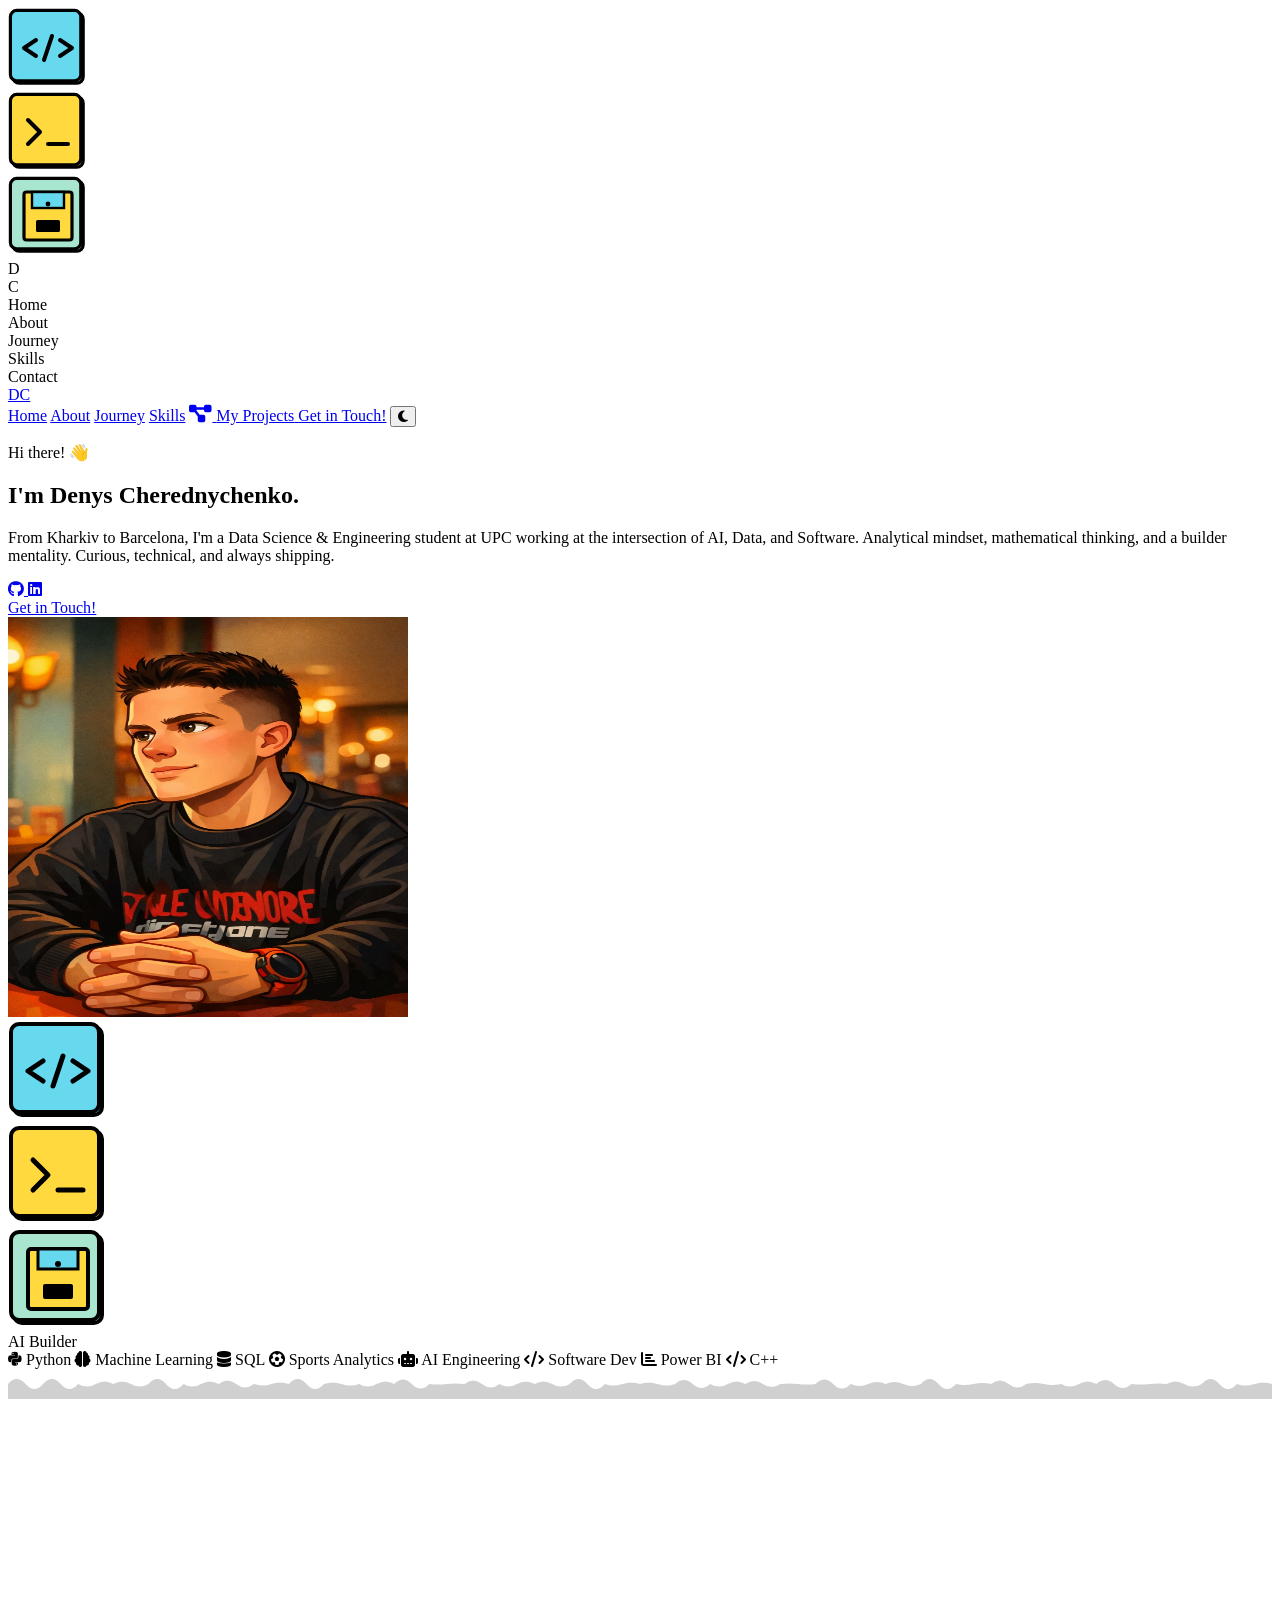
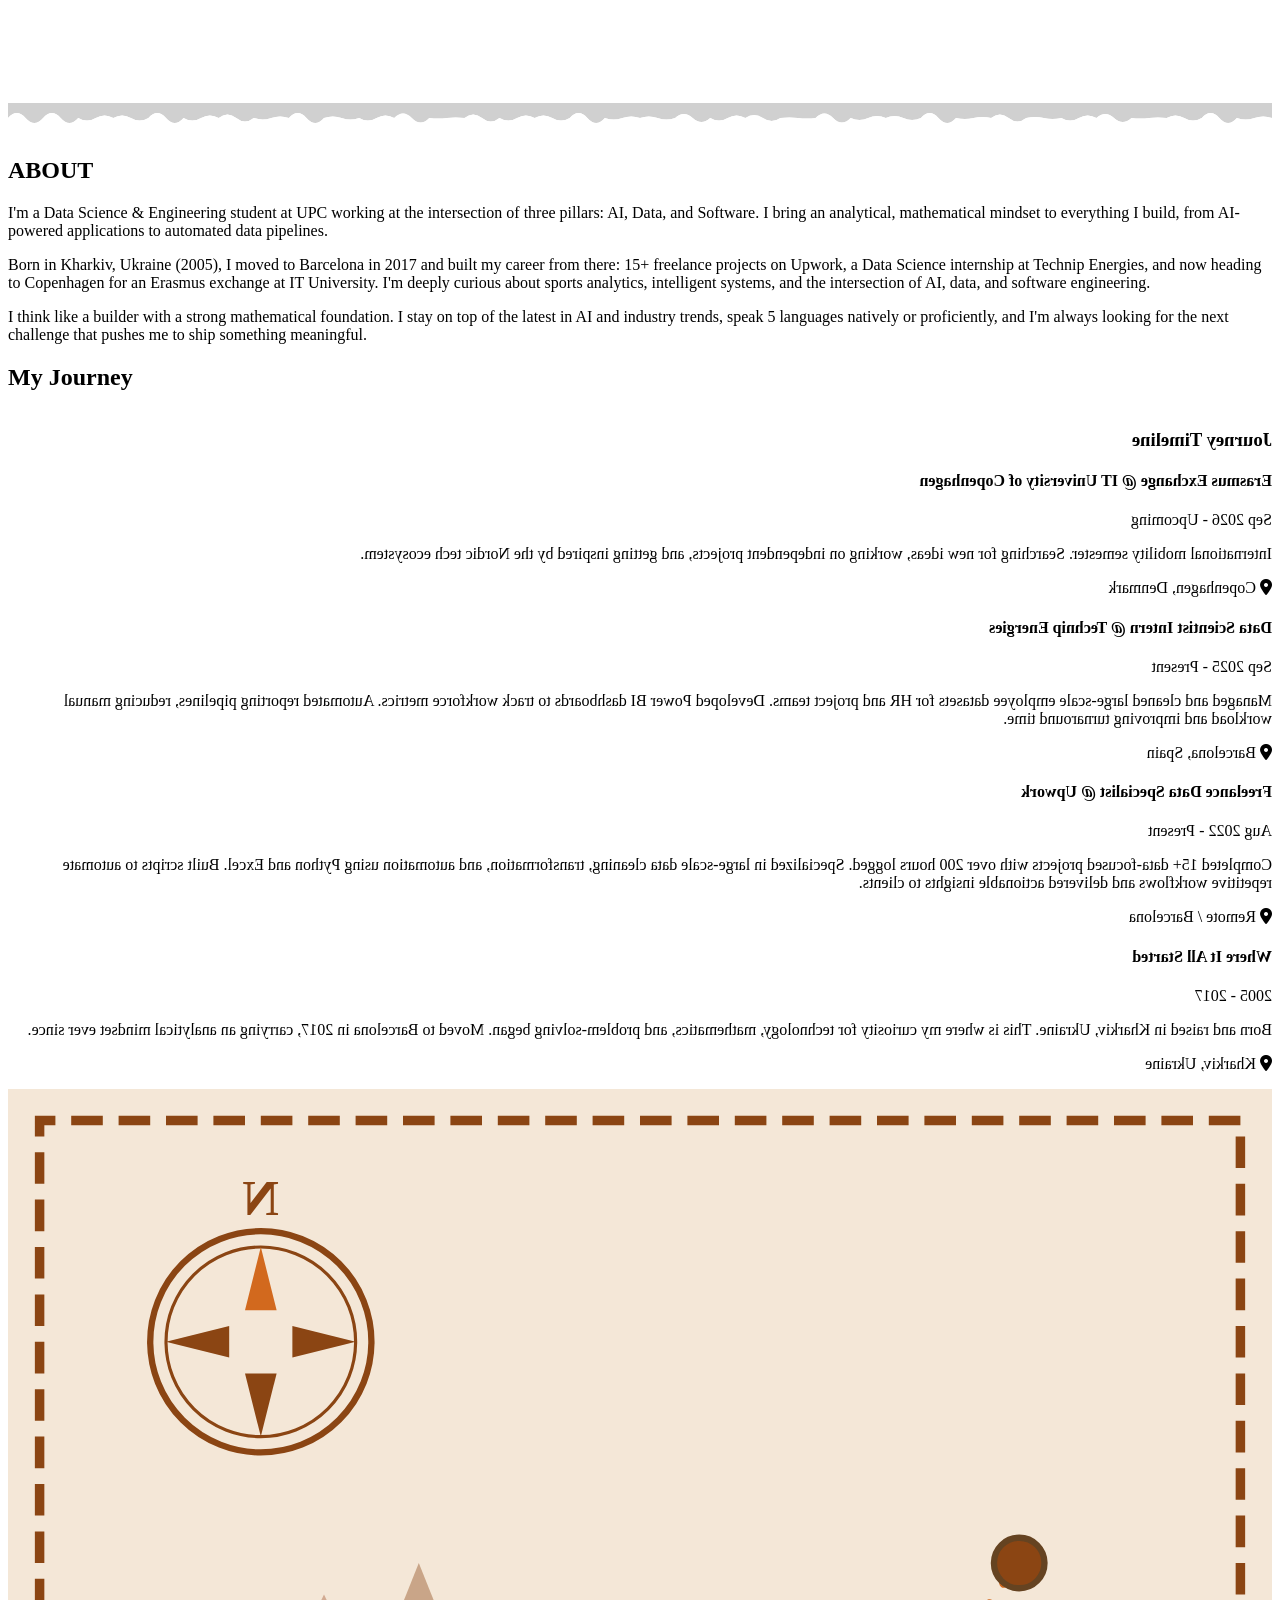
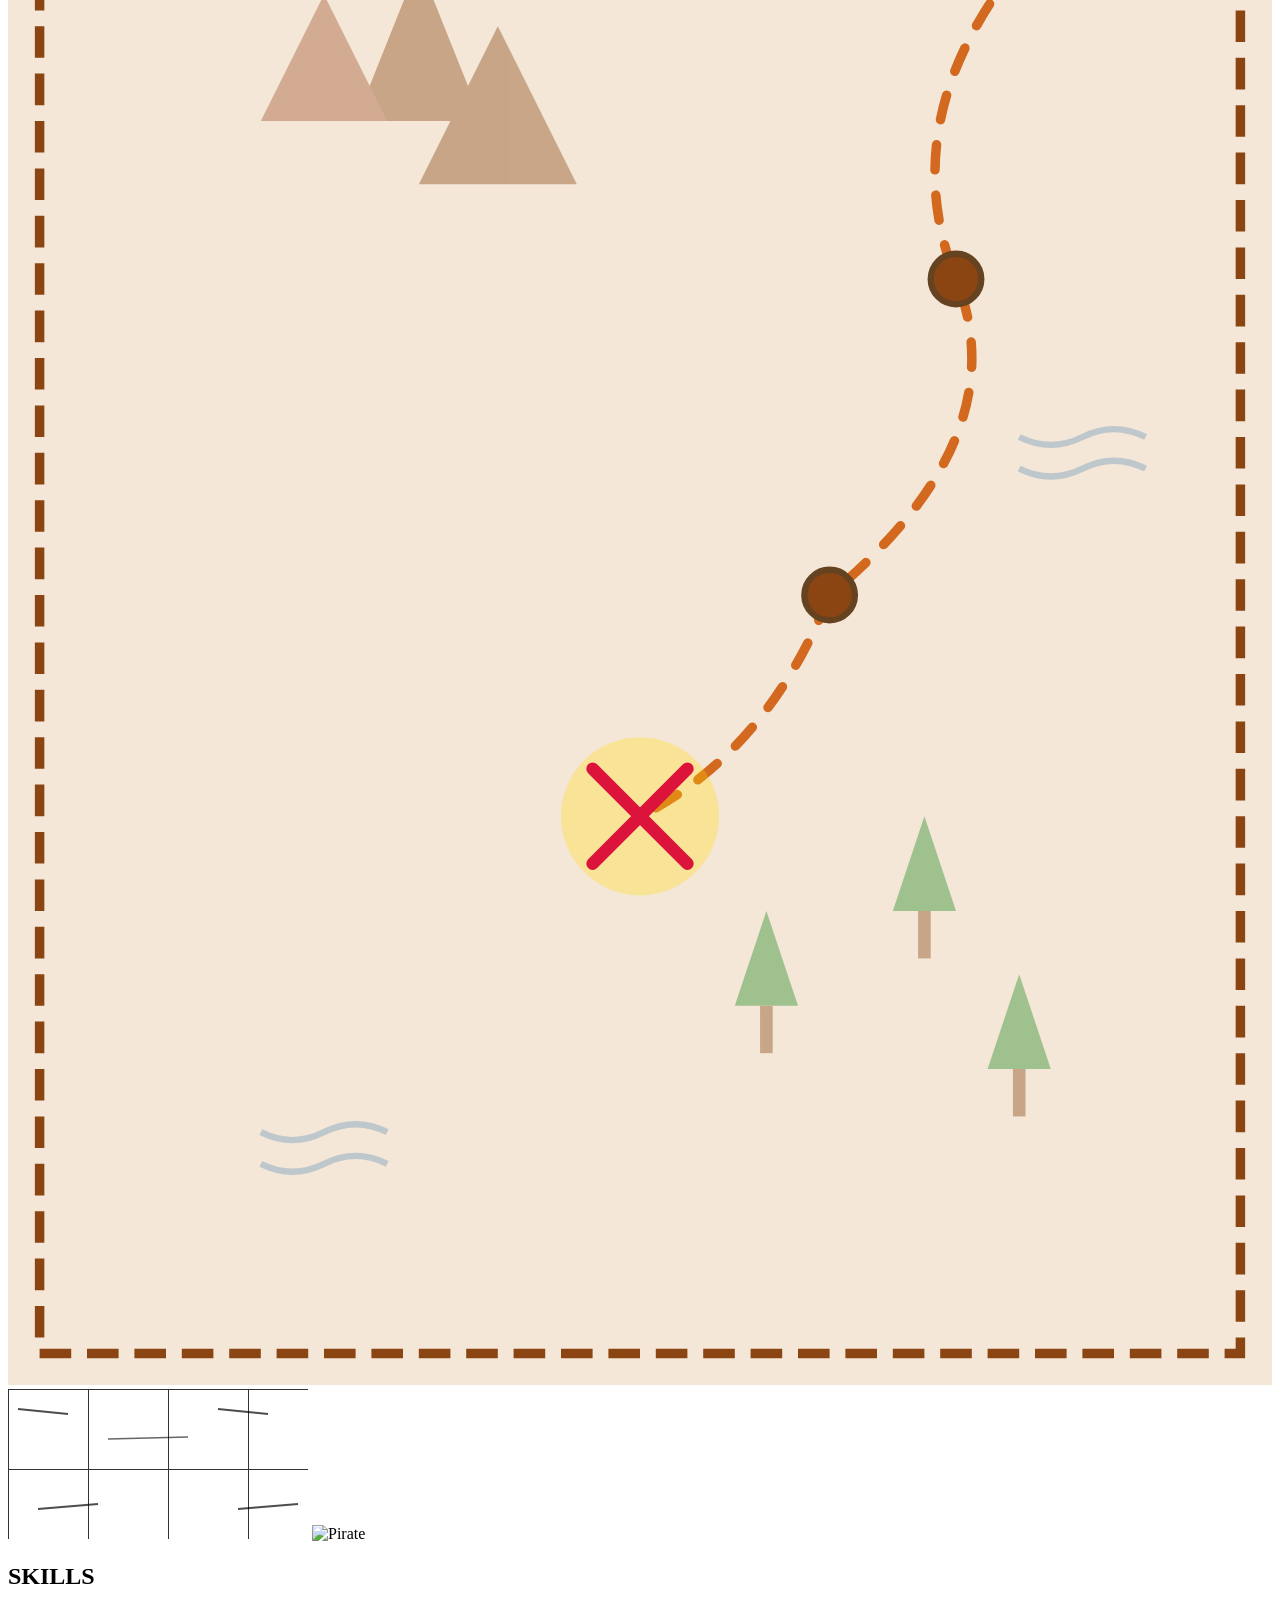
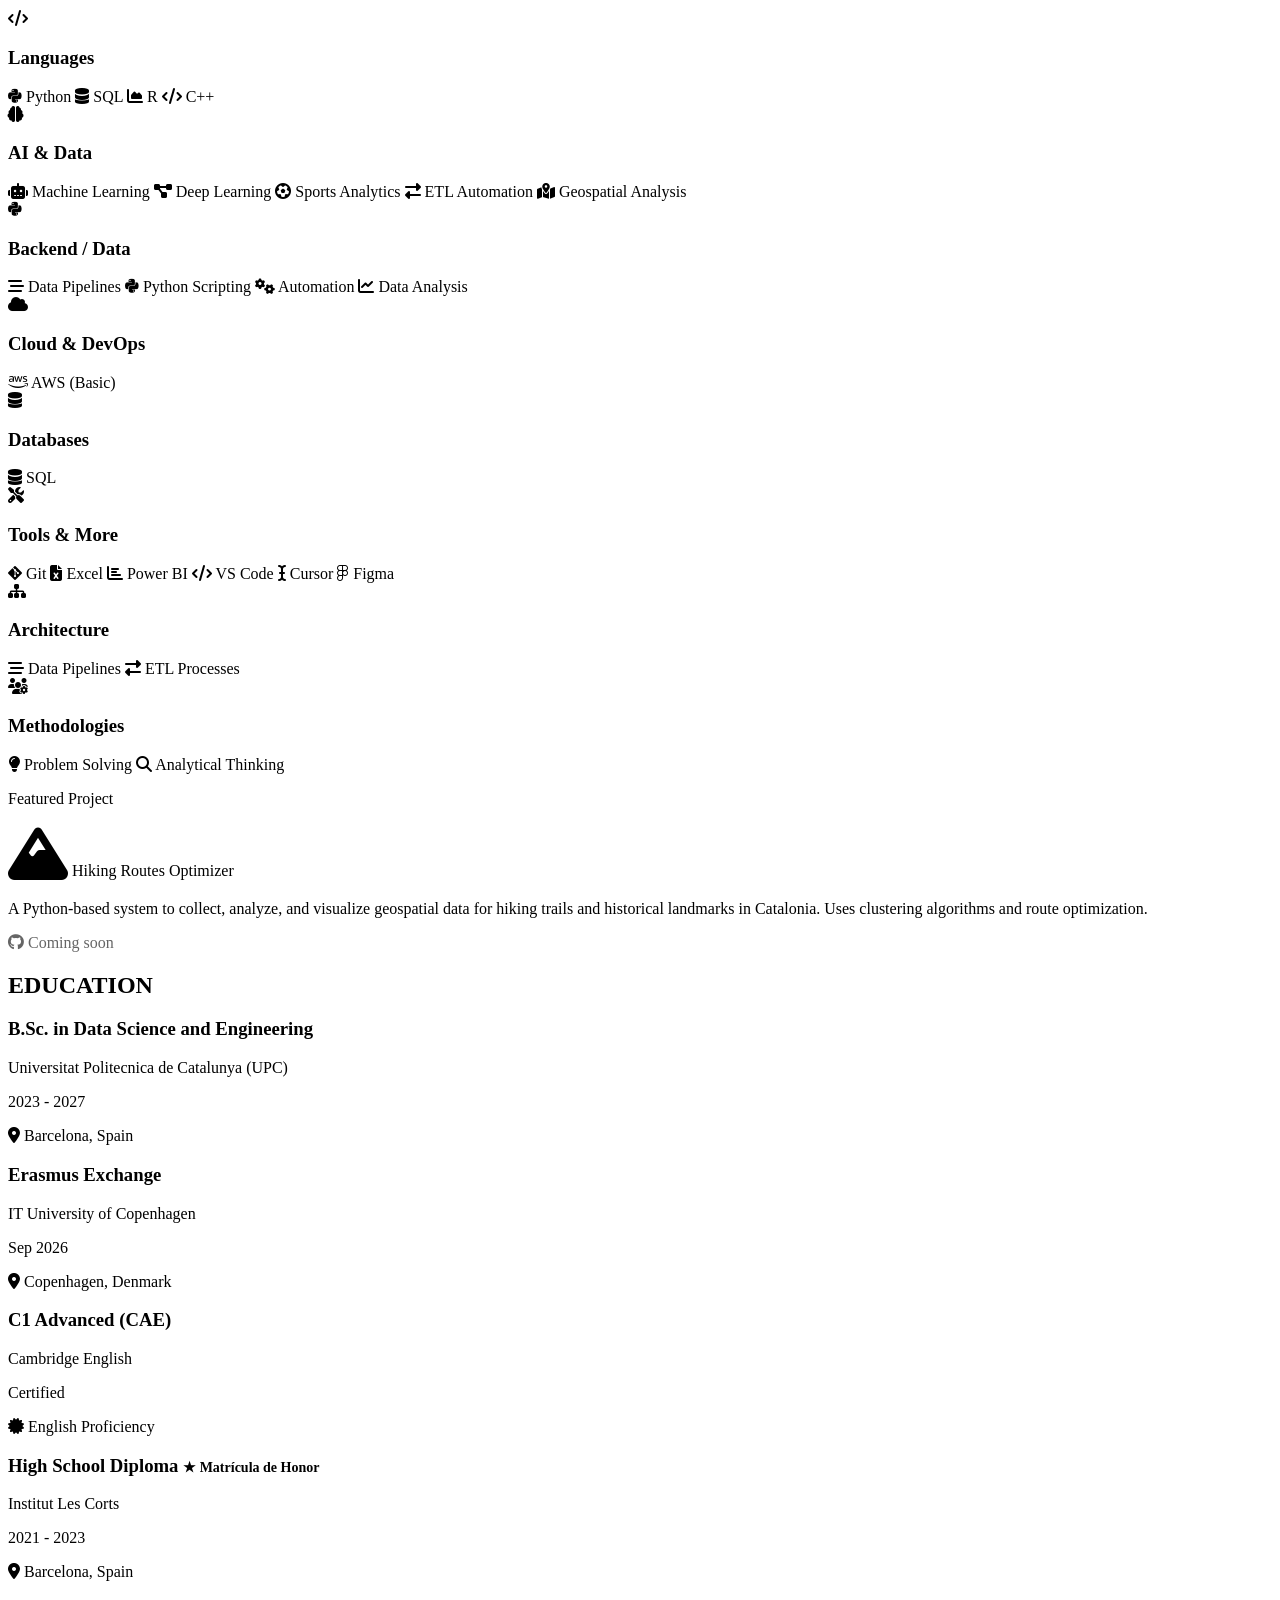
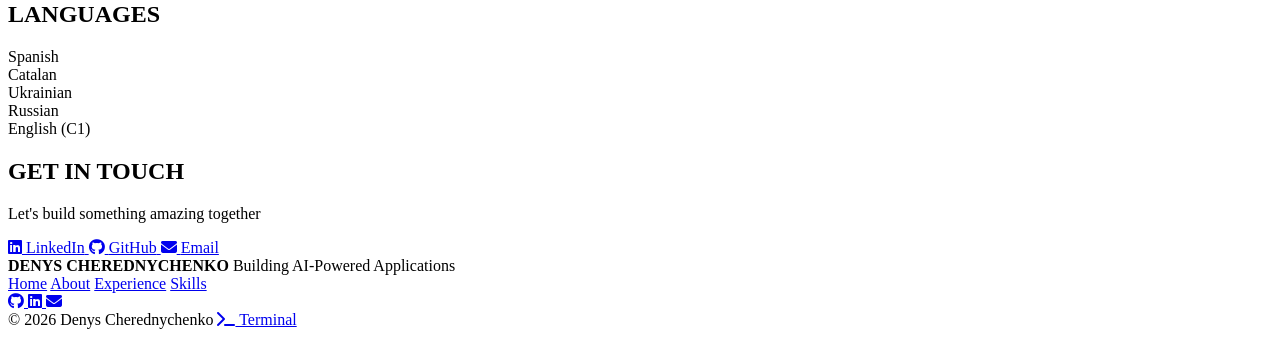
==== index.html @ cd522da4 "Refine positioning: AI + Data + Software intersection, analytical mindset Fix Kharkiv dates to 2005-" ====
<!DOCTYPE html>
<html lang="en">
<head>
    <meta charset="UTF-8">
    <meta name="viewport" content="width=device-width, initial-scale=1.0">

    <!-- Primary Meta Tags -->
    <title>Denys Cherednychenko | Building AI-Powered Applications in Sports, Data & Software</title>
    <meta name="title" content="Denys Cherednychenko | Building AI-Powered Applications in Sports, Data & Software">
    <meta name="description" content="Data Science & Engineering student at UPC working at the intersection of AI, Data, and Software. From Kharkiv to Barcelona, building intelligent products with an analytical and mathematical mindset.">
    <meta name="keywords" content="Denys Cherednychenko, AI Engineering, Data Science, Sports Analytics, Machine Learning, Python, SQL, Software Development, UPC, Barcelona, Spain, AI Applications">
    <meta name="author" content="Denys Cherednychenko">
    <meta name="robots" content="index, follow">
    <meta name="language" content="English">

    <!-- Geo Tags -->
    <meta name="geo.region" content="ES-CT">
    <meta name="geo.placename" content="Barcelona">
    <meta name="geo.position" content="41.3874;2.1686">

    <!-- Open Graph / Facebook -->
    <meta property="og:type" content="website">
    <meta property="og:url" content="#">
    <meta property="og:site_name" content="Denys Cherednychenko">
    <meta property="og:title" content="Denys Cherednychenko | Building AI-Powered Applications">
    <meta property="og:description" content="At the intersection of AI, Data, and Software. From Kharkiv to Barcelona, building intelligent products.">
    <meta property="og:image" content="image/social-cover.png">
    <meta property="og:image:width" content="1200">
    <meta property="og:image:height" content="630">
    <meta property="og:image:alt" content="Denys Cherednychenko - AI & Data Science Builder">
    <meta property="og:locale" content="en_US">

    <!-- Twitter -->
    <meta property="twitter:card" content="summary_large_image">
    <meta property="twitter:url" content="#">
    <meta property="twitter:title" content="Denys Cherednychenko | Building AI-Powered Applications">
    <meta property="twitter:description" content="At the intersection of AI, Data, and Software. From Kharkiv to Barcelona, building intelligent products.">
    <meta property="twitter:image" content="image/social-cover.png">
    <meta property="twitter:image:alt" content="Denys Cherednychenko - AI & Data Science Builder">

    <!-- Canonical URL -->
    <link rel="canonical" href="#">

    <!-- Favicon -->
    <link rel="icon" type="image/svg+xml" href="favicon.svg">

    <!-- Preconnect to external domains -->
    <link rel="preconnect" href="https://fonts.googleapis.com">
    <link rel="preconnect" href="https://fonts.gstatic.com" crossorigin>
    <link rel="preconnect" href="https://cdnjs.cloudflare.com">

    <!-- Preload critical resources -->
    <link rel="preload" href="neo-styles.css" as="style">
    <link rel="preload" href="https://fonts.googleapis.com/css2?family=Space+Grotesk:wght@400;600;700&family=Space+Mono:wght@400;700&family=Caveat:wght@400;700&display=swap" as="style">

    <!-- Stylesheets -->
    <link rel="stylesheet" href="neo-styles.css">
    <link rel="stylesheet" href="https://cdnjs.cloudflare.com/ajax/libs/font-awesome/6.4.0/css/all.min.css" media="print" onload="this.media='all'">
    <noscript><link rel="stylesheet" href="https://cdnjs.cloudflare.com/ajax/libs/font-awesome/6.4.0/css/all.min.css"></noscript>
    <link href="https://fonts.googleapis.com/css2?family=Space+Grotesk:wght@400;600;700&family=Space+Mono:wght@400;700&family=Caveat:wght@400;700&display=swap" rel="stylesheet">
    <link rel="stylesheet" href="https://unpkg.com/leaflet@1.9.4/dist/leaflet.css">

    <!-- External JavaScript -->
    <script src="https://unpkg.com/leaflet@1.9.4/dist/leaflet.js"></script>

    <!-- Structured Data / JSON-LD -->
    <script type="application/ld+json">
    {
      "@context": "https://schema.org",
      "@type": "Person",
      "name": "Denys Cherednychenko",
      "url": "#",
      "jobTitle": "AI & Data Science Student | Building AI-Powered Applications",
      "worksFor": {
        "@type": "Organization",
        "name": "Technip Energies"
      },
      "address": {
        "@type": "PostalAddress",
        "addressLocality": "Barcelona",
        "addressRegion": "Catalonia",
        "addressCountry": "Spain"
      },
      "alumniOf": {
        "@type": "EducationalOrganization",
        "name": "Universitat Politecnica de Catalunya"
      },
      "knowsAbout": ["AI Engineering", "Data Science", "Machine Learning", "Sports Analytics", "Python", "SQL", "Software Development", "Data Visualization", "Power BI", "ETL", "Automation", "R", "C++"],
      "sameAs": [
        "https://github.com/denche2005",
        "https://linkedin.com/in/denys-cherednychenko2005"
      ]
    }
    </script>
</head>
<body>
    <!-- Loading Screen -->
    <div class="loader-overlay">
        <div class="loader-shapes">
            <div class="loader-shape-svg loader-shape-1">
                <svg width="80" height="80" viewBox="0 0 100 100" fill="none" xmlns="http://www.w3.org/2000/svg">
                    <rect x="6" y="6" width="88" height="88" rx="8" fill="#66d9ef" stroke="#000" stroke-width="4"/>
                    <rect x="3" y="3" width="88" height="88" rx="8" fill="#66d9ef" stroke="#000" stroke-width="4"/>
                    <path d="M35 40 L20 50 L35 60" stroke="#000" stroke-width="5" stroke-linecap="round" stroke-linejoin="round"/>
                    <path d="M65 40 L80 50 L65 60" stroke="#000" stroke-width="5" stroke-linecap="round" stroke-linejoin="round"/>
                    <line x1="55" y1="35" x2="45" y2="65" stroke="#000" stroke-width="5" stroke-linecap="round"/>
                </svg>
            </div>
            <div class="loader-shape-svg loader-shape-2">
                <svg width="80" height="80" viewBox="0 0 100 100" fill="none" xmlns="http://www.w3.org/2000/svg">
                    <rect x="6" y="6" width="88" height="88" rx="8" fill="#ffd93d" stroke="#000" stroke-width="4"/>
                    <rect x="3" y="3" width="88" height="88" rx="8" fill="#ffd93d" stroke="#000" stroke-width="4"/>
                    <path d="M25 35 L40 50 L25 65" stroke="#000" stroke-width="5" stroke-linecap="round" stroke-linejoin="round"/>
                    <line x1="50" y1="65" x2="75" y2="65" stroke="#000" stroke-width="5" stroke-linecap="round"/>
                </svg>
            </div>
            <div class="loader-shape-svg loader-shape-3">
                <svg width="80" height="80" viewBox="0 0 100 100" fill="none" xmlns="http://www.w3.org/2000/svg">
                    <rect x="6" y="6" width="88" height="88" rx="8" fill="#a8e6cf" stroke="#000" stroke-width="4"/>
                    <rect x="3" y="3" width="88" height="88" rx="8" fill="#a8e6cf" stroke="#000" stroke-width="4"/>
                    <rect x="20" y="20" width="60" height="60" rx="3" fill="#ffd93d" stroke="#000" stroke-width="4"/>
                    <rect x="30" y="20" width="40" height="20" fill="#66d9ef" stroke="#000" stroke-width="3"/>
                    <rect x="35" y="55" width="30" height="15" rx="2" fill="#000"/>
                    <circle cx="50" cy="35" r="3" fill="#000"/>
                </svg>
            </div>
        </div>
        <div class="loader-wrapper">
            <div class="loader-letter">D</div>
            <div class="loader-letter">C</div>
        </div>
        <div class="loader-progress-bar">
            <div class="loader-progress-fill"></div>
        </div>
    </div>

    <div class="page-wrapper">
    <div class="progress-bar-container">
        <div class="progress-bar-fill"></div>
        <div class="progress-checkpoints">
            <div class="checkpoint" data-section="hero">
                <div class="checkpoint-dot"></div>
                <span class="checkpoint-label">Home</span>
            </div>
            <div class="checkpoint" data-section="about">
                <div class="checkpoint-dot"></div>
                <span class="checkpoint-label">About</span>
            </div>
            <div class="checkpoint" data-section="experience">
                <div class="checkpoint-dot"></div>
                <span class="checkpoint-label">Journey</span>
            </div>
            <div class="checkpoint" data-section="skills">
                <div class="checkpoint-dot"></div>
                <span class="checkpoint-label">Skills</span>
            </div>
            <div class="checkpoint" data-section="contact">
                <div class="checkpoint-dot"></div>
                <span class="checkpoint-label">Contact</span>
            </div>
        </div>
    </div>
    <nav class="navbar">
        <div class="nav-content">
            <a href="#" class="nav-brand">DC</a>
            <div class="nav-right">
                <a href="#hero" class="nav-link">Home</a>
                <a href="#about" class="nav-link">About</a>
                <a href="#experience" class="nav-link">Journey</a>
                <a href="#skills" class="nav-link">Skills</a>
                <a href="#projects" class="nav-lazyfire" title="My Projects">
                    <i class="fas fa-project-diagram" style="font-size: 20px;"></i>
                    <span class="nav-lazyfire-text">My Projects</span>
                </a>
                <a href="#contact" class="nav-cta">Get in Touch!</a>
                <button id="theme-toggle" class="theme-toggle-nav" aria-label="Toggle theme">
                    <i class="fas fa-moon"></i>
                </button>
            </div>
        </div>
    </nav>

    <section class="hero" id="hero">
        <div class="hero-content">
            <div class="hero-left">
                <p class="hero-greeting" id="hero-greeting">Hi there! 👋</p>
                <h1 class="hero-name">I'm Denys Cherednychenko.</h1>
                <p class="hero-description">
                    From Kharkiv to Barcelona, I'm a Data Science & Engineering student at UPC working at the intersection of AI, Data, and Software. Analytical mindset, mathematical thinking, and a builder mentality. Curious, technical, and always shipping.
                </p>
                <div class="hero-social">
                    <a href="https://github.com/denche2005" target="_blank" class="social-btn">
                        <i class="fab fa-github"></i>
                    </a>
                    <a href="https://linkedin.com/in/denys-cherednychenko2005/" target="_blank" class="social-btn">
                        <i class="fab fa-linkedin"></i>
                    </a>
                </div>
                <div class="hero-cta-container">
                    <a href="#contact" class="btn-cta">Get in Touch!</a>
                </div>
            </div>
            <div class="hero-right">
                <div class="hero-image-wrapper">
                    <div class="tape-sticker"></div>
                    <img src="image/avatar-gpt.png" alt="Denys Cherednychenko" class="hero-photo" width="400" height="400" fetchpriority="high">
                    <div class="deco-code">
                        <svg width="100" height="100" viewBox="0 0 100 100" fill="none" xmlns="http://www.w3.org/2000/svg">
                            <rect x="6" y="6" width="88" height="88" rx="8" fill="#66d9ef" stroke="#000" stroke-width="4"/>
                            <rect x="3" y="3" width="88" height="88" rx="8" fill="#66d9ef" stroke="#000" stroke-width="4"/>
                            <path d="M35 40 L20 50 L35 60" stroke="#000" stroke-width="5" stroke-linecap="round" stroke-linejoin="round"/>
                            <path d="M65 40 L80 50 L65 60" stroke="#000" stroke-width="5" stroke-linecap="round" stroke-linejoin="round"/>
                            <line x1="55" y1="35" x2="45" y2="65" stroke="#000" stroke-width="5" stroke-linecap="round"/>
                        </svg>
                    </div>
                    <div class="deco-terminal">
                        <svg width="100" height="100" viewBox="0 0 100 100" fill="none" xmlns="http://www.w3.org/2000/svg">
                            <rect x="6" y="6" width="88" height="88" rx="8" fill="#ffd93d" stroke="#000" stroke-width="4"/>
                            <rect x="3" y="3" width="88" height="88" rx="8" fill="#ffd93d" stroke="#000" stroke-width="4"/>
                            <path d="M25 35 L40 50 L25 65" stroke="#000" stroke-width="5" stroke-linecap="round" stroke-linejoin="round"/>
                            <line x1="50" y1="65" x2="75" y2="65" stroke="#000" stroke-width="5" stroke-linecap="round"/>
                        </svg>
                    </div>
                    <div class="deco-floppy">
                        <svg width="100" height="100" viewBox="0 0 100 100" fill="none" xmlns="http://www.w3.org/2000/svg">
                            <rect x="6" y="6" width="88" height="88" rx="8" fill="#a8e6cf" stroke="#000" stroke-width="4"/>
                            <rect x="3" y="3" width="88" height="88" rx="8" fill="#a8e6cf" stroke="#000" stroke-width="4"/>
                            <rect x="20" y="20" width="60" height="60" rx="3" fill="#ffd93d" stroke="#000" stroke-width="4"/>
                            <rect x="30" y="20" width="40" height="20" fill="#66d9ef" stroke="#000" stroke-width="3"/>
                            <rect x="35" y="55" width="30" height="15" rx="2" fill="#000"/>
                            <circle cx="50" cy="35" r="3" fill="#000"/>
                        </svg>
                    </div>
                    <div class="deco-label">AI Builder</div>
                </div>
            </div>
        </div>
        <div class="tech-badges">
            <span class="tech-badge"><i class="fab fa-python"></i> Python</span>
            <span class="tech-badge"><i class="fas fa-brain"></i> Machine Learning</span>
            <span class="tech-badge"><i class="fas fa-database"></i> SQL</span>
            <span class="tech-badge"><i class="fas fa-futbol"></i> Sports Analytics</span>
            <span class="tech-badge"><i class="fas fa-robot"></i> AI Engineering</span>
            <span class="tech-badge"><i class="fas fa-code"></i> Software Dev</span>
            <span class="tech-badge"><i class="fas fa-chart-bar"></i> Power BI</span>
            <span class="tech-badge"><i class="fas fa-code"></i> C++</span>
        </div>
    </section>

    <div class="paper-tear paper-tear-top">
        <svg width="100%" height="30" viewBox="0 0 1440 30" preserveAspectRatio="none" xmlns="http://www.w3.org/2000/svg">
            <path d="M0,0 L0,15 Q10,5 20,15 T40,15 Q50,5 60,15 T80,15 Q90,20 100,15 T120,15 Q130,10 140,15 T160,15 Q170,5 180,15 T200,15 Q210,20 220,15 T240,15 Q250,8 260,15 T280,15 Q290,18 300,15 T320,15 Q330,5 340,15 T360,15 Q370,12 380,15 T400,15 Q410,20 420,15 T440,15 Q450,6 460,15 T480,15 Q490,16 500,15 T520,15 Q530,8 540,15 T560,15 Q570,20 580,15 T600,15 Q610,10 620,15 T640,15 Q650,5 660,15 T680,15 Q690,18 700,15 T720,15 Q730,12 740,15 T760,15 Q770,7 780,15 T800,15 Q810,20 820,15 T840,15 Q850,9 860,15 T880,15 Q890,14 900,15 T920,15 Q930,6 940,15 T960,15 Q970,19 980,15 T1000,15 Q1010,11 1020,15 T1040,15 Q1050,5 1060,15 T1080,15 Q1090,17 1100,15 T1120,15 Q1130,8 1140,15 T1160,15 Q1170,13 1180,15 T1200,15 Q1210,20 1220,15 T1240,15 Q1250,7 1260,15 T1280,15 Q1290,16 1300,15 T1320,15 Q1330,10 1340,15 T1360,15 Q1370,5 1380,15 T1400,15 Q1410,18 1420,15 T1440,15 L1440,0 Z"
            fill="#ffffff" stroke="none"/>
            <path d="M0,30 L0,15 Q10,5 20,15 T40,15 Q50,5 60,15 T80,15 Q90,20 100,15 T120,15 Q130,10 140,15 T160,15 Q170,5 180,15 T200,15 Q210,20 220,15 T240,15 Q250,8 260,15 T280,15 Q290,18 300,15 T320,15 Q330,5 340,15 T360,15 Q370,12 380,15 T400,15 Q410,20 420,15 T440,15 Q450,6 460,15 T480,15 Q490,16 500,15 T520,15 Q530,8 540,15 T560,15 Q570,20 580,15 T600,15 Q610,10 620,15 T640,15 Q650,5 660,15 T680,15 Q690,18 700,15 T720,15 Q730,12 740,15 T760,15 Q770,7 780,15 T800,15 Q810,20 820,15 T840,15 Q850,9 860,15 T880,15 Q890,14 900,15 T920,15 Q930,6 940,15 T960,15 Q970,19 980,15 T1000,15 Q1010,11 1020,15 T1040,15 Q1050,5 1060,15 T1080,15 Q1090,17 1100,15 T1120,15 Q1130,8 1140,15 T1160,15 Q1170,13 1180,15 T1200,15 Q1210,20 1220,15 T1240,15 Q1250,7 1260,15 T1280,15 Q1290,16 1300,15 T1320,15 Q1330,10 1340,15 T1360,15 Q1370,5 1380,15 T1400,15 Q1410,18 1420,15 T1440,15 L1440,30 Z"
            fill="#d0d0d0" stroke="none"/>
            <path d="M0,15 Q10,5 20,15 T40,15 Q50,5 60,15 T80,15 Q90,20 100,15 T120,15 Q130,10 140,15 T160,15 Q170,5 180,15 T200,15 Q210,20 220,15 T240,15 Q250,8 260,15 T280,15 Q290,18 300,15 T320,15 Q330,5 340,15 T360,15 Q370,12 380,15 T400,15 Q410,20 420,15 T440,15 Q450,6 460,15 T480,15 Q490,16 500,15 T520,15 Q530,8 540,15 T560,15 Q570,20 580,15 T600,15 Q610,10 620,15 T640,15 Q650,5 660,15 T680,15 Q690,18 700,15 T720,15 Q730,12 740,15 T760,15 Q770,7 780,15 T800,15 Q810,20 820,15 T840,15 Q850,9 860,15 T880,15 Q890,14 900,15 T920,15 Q930,6 940,15 T960,15 Q970,19 980,15 T1000,15 Q1010,11 1020,15 T1040,15 Q1050,5 1060,15 T1080,15 Q1090,17 1100,15 T1120,15 Q1130,8 1140,15 T1160,15 Q1170,13 1180,15 T1200,15 Q1210,20 1220,15 T1240,15 Q1250,7 1260,15 T1280,15 Q1290,16 1300,15 T1320,15 Q1330,10 1340,15 T1360,15 Q1370,5 1380,15 T1400,15 Q1410,18 1420,15 T1440,15"
            fill="none" stroke="var(--border)" stroke-width="2.5" stroke-linecap="round" stroke-linejoin="round"/>
        </svg>
    </div>

    <div class="page-gap"></div>

    <div class="paper-tear paper-tear-bottom">
        <svg width="100%" height="30" viewBox="0 0 1440 30" preserveAspectRatio="none" xmlns="http://www.w3.org/2000/svg">
            <path d="M0,0 L0,15 Q10,5 20,15 T40,15 Q50,5 60,15 T80,15 Q90,20 100,15 T120,15 Q130,10 140,15 T160,15 Q170,5 180,15 T200,15 Q210,20 220,15 T240,15 Q250,8 260,15 T280,15 Q290,18 300,15 T320,15 Q330,5 340,15 T360,15 Q370,12 380,15 T400,15 Q410,20 420,15 T440,15 Q450,6 460,15 T480,15 Q490,16 500,15 T520,15 Q530,8 540,15 T560,15 Q570,20 580,15 T600,15 Q610,10 620,15 T640,15 Q650,5 660,15 T680,15 Q690,18 700,15 T720,15 Q730,12 740,15 T760,15 Q770,7 780,15 T800,15 Q810,20 820,15 T840,15 Q850,9 860,15 T880,15 Q890,14 900,15 T920,15 Q930,6 940,15 T960,15 Q970,19 980,15 T1000,15 Q1010,11 1020,15 T1040,15 Q1050,5 1060,15 T1080,15 Q1090,17 1100,15 T1120,15 Q1130,8 1140,15 T1160,15 Q1170,13 1180,15 T1200,15 Q1210,20 1220,15 T1240,15 Q1250,7 1260,15 T1280,15 Q1290,16 1300,15 T1320,15 Q1330,10 1340,15 T1360,15 Q1370,5 1380,15 T1400,15 Q1410,18 1420,15 T1440,15 L1440,0 Z"
            fill="#d0d0d0" stroke="none"/>
            <path d="M0,30 L0,15 Q10,5 20,15 T40,15 Q50,5 60,15 T80,15 Q90,20 100,15 T120,15 Q130,10 140,15 T160,15 Q170,5 180,15 T200,15 Q210,20 220,15 T240,15 Q250,8 260,15 T280,15 Q290,18 300,15 T320,15 Q330,5 340,15 T360,15 Q370,12 380,15 T400,15 Q410,20 420,15 T440,15 Q450,6 460,15 T480,15 Q490,16 500,15 T520,15 Q530,8 540,15 T560,15 Q570,20 580,15 T600,15 Q610,10 620,15 T640,15 Q650,5 660,15 T680,15 Q690,18 700,15 T720,15 Q730,12 740,15 T760,15 Q770,7 780,15 T800,15 Q810,20 820,15 T840,15 Q850,9 860,15 T880,15 Q890,14 900,15 T920,15 Q930,6 940,15 T960,15 Q970,19 980,15 T1000,15 Q1010,11 1020,15 T1040,15 Q1050,5 1060,15 T1080,15 Q1090,17 1100,15 T1120,15 Q1130,8 1140,15 T1160,15 Q1170,13 1180,15 T1200,15 Q1210,20 1220,15 T1240,15 Q1250,7 1260,15 T1280,15 Q1290,16 1300,15 T1320,15 Q1330,10 1340,15 T1360,15 Q1370,5 1380,15 T1400,15 Q1410,18 1420,15 T1440,15 L1440,30 Z"
            fill="#ffffff" stroke="none"/>
            <path d="M0,15 Q10,5 20,15 T40,15 Q50,5 60,15 T80,15 Q90,20 100,15 T120,15 Q130,10 140,15 T160,15 Q170,5 180,15 T200,15 Q210,20 220,15 T240,15 Q250,8 260,15 T280,15 Q290,18 300,15 T320,15 Q330,5 340,15 T360,15 Q370,12 380,15 T400,15 Q410,20 420,15 T440,15 Q450,6 460,15 T480,15 Q490,16 500,15 T520,15 Q530,8 540,15 T560,15 Q570,20 580,15 T600,15 Q610,10 620,15 T640,15 Q650,5 660,15 T680,15 Q690,18 700,15 T720,15 Q730,12 740,15 T760,15 Q770,7 780,15 T800,15 Q810,20 820,15 T840,15 Q850,9 860,15 T880,15 Q890,14 900,15 T920,15 Q930,6 940,15 T960,15 Q970,19 980,15 T1000,15 Q1010,11 1020,15 T1040,15 Q1050,5 1060,15 T1080,15 Q1090,17 1100,15 T1120,15 Q1130,8 1140,15 T1160,15 Q1170,13 1180,15 T1200,15 Q1210,20 1220,15 T1240,15 Q1250,7 1260,15 T1280,15 Q1290,16 1300,15 T1320,15 Q1330,10 1340,15 T1360,15 Q1370,5 1380,15 T1400,15 Q1410,18 1420,15 T1440,15"
            fill="none" stroke="var(--border)" stroke-width="2.5" stroke-linecap="round" stroke-linejoin="round"/>
        </svg>
    </div>

    <div class="tear-tape-sticker"></div>

    <div class="container">

        <section class="section" id="about">
            <h2 class="section-title">ABOUT</h2>
            <div class="card">
                <p class="text">
                    I'm a <span class="highlight highlight-yellow">Data Science & Engineering student at UPC</span> working at the intersection of three pillars:
                    <span class="highlight highlight-pink">AI</span>, <span class="highlight highlight-cyan">Data</span>, and
                    <span class="highlight highlight-green">Software</span>. I bring an analytical, mathematical mindset to everything I build,
                    from <span class="highlight highlight-pink">AI-powered applications</span> to <span class="highlight highlight-cyan">automated data pipelines</span>.
                </p>
                <p class="text">
                    Born in <span class="highlight highlight-cyan">Kharkiv, Ukraine</span> (2005), I moved to Barcelona in 2017 and built my career from there:
                    <span class="highlight highlight-pink">15+ freelance projects on Upwork</span>, a <span class="highlight highlight-yellow">Data Science internship at Technip Energies</span>,
                    and now heading to <span class="highlight highlight-green">Copenhagen for an Erasmus exchange at IT University</span>.
                    I'm deeply curious about <span class="highlight highlight-cyan">sports analytics</span>, intelligent systems, and the intersection of
                    <span class="highlight highlight-yellow">AI, data, and software engineering</span>.
                </p>
                <p class="text">
                    I think like a builder with a <span class="highlight highlight-pink">strong mathematical foundation</span>.
                    I stay on top of the <span class="highlight highlight-green">latest in AI and industry trends</span>,
                    speak <span class="highlight highlight-cyan">5 languages natively or proficiently</span>, and I'm always looking for the next challenge
                    that pushes me to <span class="highlight highlight-pink">ship something meaningful</span>.
                </p>
            </div>
        </section>

        <section class="section journey-section" id="experience">
            <h2 class="section-title-center">My Journey</h2>
            <div class="journey-container">
                <div class="journey-timeline">
                    <h3 class="timeline-header">Journey Timeline</h3>
            <div class="timeline-list">
                <div class="timeline-item-flat" id="exp-0" data-country="Denmark">
                    <div class="timeline-dot"></div>
                    <div class="timeline-content-flat">
                        <h4 class="timeline-title">Erasmus Exchange @ IT University of Copenhagen</h4>
                        <p class="timeline-date">Sep 2026 - Upcoming</p>
                        <p class="timeline-description">
                            International mobility semester. Searching for new ideas, working on independent projects, and getting inspired by the Nordic tech ecosystem.
                        </p>
                        <p class="timeline-location"><i class="fas fa-map-marker-alt"></i> Copenhagen, Denmark</p>
                    </div>
                </div>
                <div class="timeline-item-flat" id="exp-1" data-country="Spain">
                    <div class="timeline-dot"></div>
                    <div class="timeline-content-flat">
                        <h4 class="timeline-title">Data Scientist Intern @ Technip Energies</h4>
                        <p class="timeline-date">Sep 2025 - Present</p>
                        <p class="timeline-description">
                            Managed and cleaned large-scale employee datasets for HR and project teams. Developed Power BI dashboards to track workforce metrics. Automated reporting pipelines, reducing manual workload and improving turnaround time.
                        </p>
                        <p class="timeline-location"><i class="fas fa-map-marker-alt"></i> Barcelona, Spain</p>
                    </div>
                </div>
                <div class="timeline-item-flat" id="exp-2" data-country="Spain">
                    <div class="timeline-dot"></div>
                    <div class="timeline-content-flat">
                        <h4 class="timeline-title">Freelance Data Specialist @ Upwork</h4>
                        <p class="timeline-date">Aug 2022 - Present</p>
                        <p class="timeline-description">
                            Completed 15+ data-focused projects with over 200 hours logged. Specialized in large-scale data cleaning, transformation, and automation using Python and Excel. Built scripts to automate repetitive workflows and delivered actionable insights to clients.
                        </p>
                        <p class="timeline-location"><i class="fas fa-map-marker-alt"></i> Remote / Barcelona</p>
                    </div>
                </div>
                <div class="timeline-item-flat" id="exp-3" data-country="Ukraine">
                    <div class="timeline-dot"></div>
                    <div class="timeline-content-flat">
                        <h4 class="timeline-title">Where It All Started</h4>
                        <p class="timeline-date">2005 - 2017</p>
                        <p class="timeline-description">
                            Born and raised in Kharkiv, Ukraine. This is where my curiosity for technology, mathematics, and problem-solving began. Moved to Barcelona in 2017, carrying an analytical mindset ever since.
                        </p>
                        <p class="timeline-location"><i class="fas fa-map-marker-alt"></i> Kharkiv, Ukraine</p>
                    </div>
                </div>
            </div>
                </div>
                <div class="journey-timeline-back">
                    <svg class="treasure-map-svg" viewBox="0 0 400 600" xmlns="http://www.w3.org/2000/svg">
                        <!-- Aged paper background -->
                        <rect width="400" height="600" fill="#f4e7d7"/>

                        <!-- Compass Rose -->
                        <g transform="translate(320, 80)">
                            <circle cx="0" cy="0" r="35" fill="none" stroke="#8B4513" stroke-width="2"/>
                            <circle cx="0" cy="0" r="30" fill="none" stroke="#8B4513" stroke-width="1"/>
                            <!-- N -->
                            <polygon points="0,-30 5,-10 -5,-10" fill="#D2691E"/>
                            <!-- S -->
                            <polygon points="0,30 5,10 -5,10" fill="#8B4513"/>
                            <!-- E -->
                            <polygon points="30,0 10,5 10,-5" fill="#8B4513"/>
                            <!-- W -->
                            <polygon points="-30,0 -10,5 -10,-5" fill="#8B4513"/>
                            <text x="0" y="-40" text-anchor="middle" font-size="16" font-weight="bold" fill="#8B4513">N</text>
                        </g>

                        <!-- Dotted path route -->
                        <path d="M 80,150 Q 120,200 100,250 T 140,350 Q 160,400 200,420"
                              stroke="#D2691E" stroke-width="3" fill="none"
                              stroke-dasharray="8,8" stroke-linecap="round"/>

                        <!-- Location markers -->
                        <circle cx="80" cy="150" r="8" fill="#8B4513" stroke="#654321" stroke-width="2"/>
                        <circle cx="100" cy="250" r="8" fill="#8B4513" stroke="#654321" stroke-width="2"/>
                        <circle cx="140" cy="350" r="8" fill="#8B4513" stroke="#654321" stroke-width="2"/>

                        <!-- X marks the spot -->
                        <g transform="translate(200, 420)">
                            <circle cx="0" cy="0" r="25" fill="#FFD700" opacity="0.3"/>
                            <line x1="-15" y1="-15" x2="15" y2="15" stroke="#DC143C" stroke-width="4" stroke-linecap="round"/>
                            <line x1="15" y1="-15" x2="-15" y2="15" stroke="#DC143C" stroke-width="4" stroke-linecap="round"/>
                        </g>

                        <!-- Mountains -->
                        <g opacity="0.4">
                            <polygon points="250,200 270,150 290,200" fill="#8B4513"/>
                            <polygon points="280,200 300,160 320,200" fill="#A0522D"/>
                            <polygon points="220,220 245,170 270,220" fill="#8B4513"/>
                        </g>

                        <!-- Trees -->
                        <g opacity="0.4">
                            <polygon points="100,450 110,420 120,450" fill="#228B22"/>
                            <rect x="108" y="450" width="4" height="15" fill="#8B4513"/>
                            <polygon points="150,480 160,450 170,480" fill="#228B22"/>
                            <rect x="158" y="480" width="4" height="15" fill="#8B4513"/>
                            <polygon points="70,500 80,470 90,500" fill="#228B22"/>
                            <rect x="78" y="500" width="4" height="15" fill="#8B4513"/>
                        </g>

                        <!-- Waves/Water -->
                        <g opacity="0.3">
                            <path d="M 40,300 Q 50,295 60,300 T 80,300" stroke="#4682B4" stroke-width="2" fill="none"/>
                            <path d="M 40,310 Q 50,305 60,310 T 80,310" stroke="#4682B4" stroke-width="2" fill="none"/>
                            <path d="M 280,520 Q 290,515 300,520 T 320,520" stroke="#4682B4" stroke-width="2" fill="none"/>
                            <path d="M 280,530 Q 290,525 300,530 T 320,530" stroke="#4682B4" stroke-width="2" fill="none"/>
                        </g>

                        <!-- Decorative border -->
                        <rect x="10" y="10" width="380" height="580" fill="none"
                              stroke="#8B4513" stroke-width="3" stroke-dasharray="10,5"/>
                    </svg>
                </div>
                <div class="journey-map-container">
                    <div id="journey-map"></div>
                    <svg class="map-overlay-lines" xmlns="http://www.w3.org/2000/svg">
                        <defs>
                            <pattern id="grid" width="80" height="80" patternUnits="userSpaceOnUse">
                                <path d="M 80 0 L 0 0 0 80" fill="none" stroke="#000" stroke-width="2" opacity="0.8"/>
                            </pattern>
                            <pattern id="scratches" width="200" height="200" patternUnits="userSpaceOnUse">
                                <line x1="10" y1="20" x2="60" y2="25" stroke="#000" stroke-width="2" opacity="0.7"/>
                                <line x1="100" y1="50" x2="180" y2="48" stroke="#000" stroke-width="1.5" opacity="0.6"/>
                                <line x1="30" y1="120" x2="90" y2="115" stroke="#000" stroke-width="2" opacity="0.7"/>
                                <line x1="140" y1="160" x2="195" y2="165" stroke="#000" stroke-width="1.5" opacity="0.6"/>
                                <line x1="5" y1="180" x2="45" y2="175" stroke="#000" stroke-width="1.5" opacity="0.6"/>
                            </pattern>
                        </defs>
                        <rect width="100%" height="100%" fill="url(#grid)"/>
                        <rect width="100%" height="100%" fill="url(#scratches)"/>
                    </svg>
                    <img src="image/pirat.png" alt="Pirate" class="map-pirate-overlay" width="200" height="200" loading="lazy">
                </div>
            </div>
        </section>

        <section class="section" id="skills">
            <h2 class="section-title">SKILLS</h2>

            <div class="skills-grid-modern">
                <div class="skill-box">
                    <div class="skill-box-header">
                        <i class="fas fa-code skill-icon-large"></i>
                        <h3 class="skill-box-title">Languages</h3>
                    </div>
                    <div class="tech-tags">
                        <span class="tag"><i class="fab fa-python"></i> Python</span>
                        <span class="tag"><i class="fas fa-database"></i> SQL</span>
                        <span class="tag"><i class="fas fa-chart-area"></i> R</span>
                        <span class="tag"><i class="fas fa-code"></i> C++</span>
                    </div>
                </div>

                <div class="skill-box">
                    <div class="skill-box-header">
                        <i class="fas fa-brain skill-icon-large"></i>
                        <h3 class="skill-box-title">AI & Data</h3>
                    </div>
                    <div class="tech-tags">
                        <span class="tag"><i class="fas fa-robot"></i> Machine Learning</span>
                        <span class="tag"><i class="fas fa-project-diagram"></i> Deep Learning</span>
                        <span class="tag"><i class="fas fa-futbol"></i> Sports Analytics</span>
                        <span class="tag"><i class="fas fa-exchange-alt"></i> ETL Automation</span>
                        <span class="tag"><i class="fas fa-map-marked-alt"></i> Geospatial Analysis</span>
                    </div>
                </div>

                <div class="skill-box">
                    <div class="skill-box-header">
                        <i class="fab fa-python skill-icon-large"></i>
                        <h3 class="skill-box-title">Backend / Data</h3>
                    </div>
                    <div class="tech-tags">
                        <span class="tag"><i class="fas fa-stream"></i> Data Pipelines</span>
                        <span class="tag"><i class="fab fa-python"></i> Python Scripting</span>
                        <span class="tag"><i class="fas fa-cogs"></i> Automation</span>
                        <span class="tag"><i class="fas fa-chart-line"></i> Data Analysis</span>
                    </div>
                </div>

                <div class="skill-box">
                    <div class="skill-box-header">
                        <i class="fas fa-cloud skill-icon-large"></i>
                        <h3 class="skill-box-title">Cloud & DevOps</h3>
                    </div>
                    <div class="tech-tags">
                        <span class="tag"><i class="fab fa-aws"></i> AWS (Basic)</span>
                    </div>
                </div>

                <div class="skill-box">
                    <div class="skill-box-header">
                        <i class="fas fa-database skill-icon-large"></i>
                        <h3 class="skill-box-title">Databases</h3>
                    </div>
                    <div class="tech-tags">
                        <span class="tag"><i class="fas fa-database"></i> SQL</span>
                    </div>
                </div>

                <div class="skill-box">
                    <div class="skill-box-header">
                        <i class="fas fa-tools skill-icon-large"></i>
                        <h3 class="skill-box-title">Tools & More</h3>
                    </div>
                    <div class="tech-tags">
                        <span class="tag"><i class="fab fa-git-alt"></i> Git</span>
                        <span class="tag"><i class="fas fa-file-excel"></i> Excel</span>
                        <span class="tag"><i class="fas fa-chart-bar"></i> Power BI</span>
                        <span class="tag"><i class="fas fa-code"></i> VS Code</span>
                        <span class="tag"><i class="fas fa-i-cursor"></i> Cursor</span>
                        <span class="tag"><i class="fab fa-figma"></i> Figma</span>
                    </div>
                </div>

                <div class="skill-box highlight-box">
                    <div class="skill-box-header">
                        <i class="fas fa-sitemap skill-icon-large"></i>
                        <h3 class="skill-box-title">Architecture</h3>
                    </div>
                    <div class="tech-tags">
                        <span class="tag"><i class="fas fa-stream"></i> Data Pipelines</span>
                        <span class="tag"><i class="fas fa-exchange-alt"></i> ETL Processes</span>
                    </div>
                </div>

                <div class="skill-box highlight-box">
                    <div class="skill-box-header">
                        <i class="fas fa-users-cog skill-icon-large"></i>
                        <h3 class="skill-box-title">Methodologies</h3>
                    </div>
                    <div class="tech-tags">
                        <span class="tag"><i class="fas fa-lightbulb"></i> Problem Solving</span>
                        <span class="tag"><i class="fas fa-search"></i> Analytical Thinking</span>
                    </div>
                </div>
            </div>
        </section>

        <section class="section section-compact" id="projects">
            <div class="creator-showcase">
                <p class="creator-label">Featured Project</p>
                <div class="creator-project" style="cursor: default;">
                    <i class="fas fa-mountain" style="font-size: 60px; color: var(--accent);"></i>
                    <span class="creator-name">Hiking Routes Optimizer</span>
                </div>
                <p class="creator-tagline">A Python-based system to collect, analyze, and visualize geospatial data for hiking trails and historical landmarks in Catalonia. Uses clustering algorithms and route optimization.</p>
                <span class="creator-github" style="opacity: 0.6;"><i class="fab fa-github"></i> Coming soon</span>
            </div>
        </section>

        <section class="section education-languages-section">
            <div class="education-languages-grid">
                <div class="education-column">
                    <h2 class="section-title">EDUCATION</h2>
                    <div class="card education-card">
                        <div class="education-header">
                            <div>
                                <h3 class="education-title">B.Sc. in Data Science and Engineering</h3>
                                <p class="education-school">Universitat Politecnica de Catalunya (UPC)</p>
                            </div>
                            <span class="badge">2023 - 2027</span>
                        </div>
                        <p class="education-location"><i class="fas fa-map-marker-alt"></i> Barcelona, Spain</p>
                    </div>
                    <div class="card education-card" style="margin-top: 1rem;">
                        <div class="education-header">
                            <div>
                                <h3 class="education-title">Erasmus Exchange</h3>
                                <p class="education-school">IT University of Copenhagen</p>
                            </div>
                            <span class="badge">Sep 2026</span>
                        </div>
                        <p class="education-location"><i class="fas fa-map-marker-alt"></i> Copenhagen, Denmark</p>
                    </div>
                    <div class="card education-card" style="margin-top: 1rem;">
                        <div class="education-header">
                            <div>
                                <h3 class="education-title">C1 Advanced (CAE)</h3>
                                <p class="education-school">Cambridge English</p>
                            </div>
                            <span class="badge">Certified</span>
                        </div>
                        <p class="education-location"><i class="fas fa-certificate"></i> English Proficiency</p>
                    </div>
                    <div class="card education-card" style="margin-top: 1rem;">
                        <div class="education-header">
                            <div>
                                <h3 class="education-title">High School Diploma <span style="font-size: 0.75em; color: var(--accent);">&#9733; Matrícula de Honor</span></h3>
                                <p class="education-school">Institut Les Corts</p>
                            </div>
                            <span class="badge">2021 - 2023</span>
                        </div>
                        <p class="education-location"><i class="fas fa-map-marker-alt"></i> Barcelona, Spain</p>
                    </div>
                </div>
                <div class="languages-column">
                    <h2 class="section-title">LANGUAGES</h2>
                    <div class="card languages-card">
                        <div class="language-item">
                            <span class="language-name-inline">Spanish</span>
                            <div class="language-stars">
                                <span class="star filled"></span>
                                <span class="star filled"></span>
                                <span class="star filled"></span>
                            </div>
                        </div>
                        <div class="language-item">
                            <span class="language-name-inline">Catalan</span>
                            <div class="language-stars">
                                <span class="star filled"></span>
                                <span class="star filled"></span>
                                <span class="star filled"></span>
                            </div>
                        </div>
                        <div class="language-item">
                            <span class="language-name-inline">Ukrainian</span>
                            <div class="language-stars">
                                <span class="star filled"></span>
                                <span class="star filled"></span>
                                <span class="star filled"></span>
                            </div>
                        </div>
                        <div class="language-item">
                            <span class="language-name-inline">Russian</span>
                            <div class="language-stars">
                                <span class="star filled"></span>
                                <span class="star filled"></span>
                                <span class="star filled"></span>
                            </div>
                        </div>
                        <div class="language-item">
                            <span class="language-name-inline">English (C1)</span>
                            <div class="language-stars">
                                <span class="star filled"></span>
                                <span class="star filled"></span>
                                <span class="star filled"></span>
                            </div>
                        </div>
                    </div>
                </div>
            </div>
        </section>

        <section class="section" id="contact">
            <h2 class="section-title">GET IN TOUCH</h2>
            <div class="contact-container-compact">
                <p class="contact-intro">Let's build something amazing together</p>
                <div class="contact-grid">
                    <a href="https://linkedin.com/in/denys-cherednychenko2005/" target="_blank" class="contact-card">
                        <i class="fab fa-linkedin"></i>
                        <span>LinkedIn</span>
                    </a>
                    <a href="https://github.com/denche2005" target="_blank" class="contact-card">
                        <i class="fab fa-github"></i>
                        <span>GitHub</span>
                    </a>
                    <a href="mailto:cherednychenko.denis@gmail.com" class="contact-card">
                        <i class="fas fa-envelope"></i>
                        <span>Email</span>
                    </a>
                </div>
            </div>
        </section>

        <footer class="footer">
            <div class="footer-compact">
                <div class="footer-main">
                    <div class="footer-brand-compact">
                        <strong>DENYS CHEREDNYCHENKO</strong>
                        <span>Building AI-Powered Applications</span>
                    </div>
                    <div class="footer-nav-compact">
                        <a href="#hero">Home</a>
                        <a href="#about">About</a>
                        <a href="#experience">Experience</a>
                        <a href="#skills">Skills</a>
                    </div>
                    <div class="footer-social-compact">
                        <a href="https://github.com/denche2005" target="_blank" title="GitHub">
                            <i class="fab fa-github"></i>
                        </a>
                        <a href="https://linkedin.com/in/denys-cherednychenko2005/" target="_blank" title="LinkedIn">
                            <i class="fab fa-linkedin"></i>
                        </a>
                        <a href="mailto:cherednychenko.denis@gmail.com" title="Email">
                            <i class="fas fa-envelope"></i>
                        </a>
                    </div>
                </div>
                <div class="footer-bottom-compact">
                    <span>&copy; 2026 Denys Cherednychenko</span>
                    <a href="terminal.html" class="footer-terminal-link-compact">
                        <i class="fas fa-terminal"></i> Terminal
                    </a>
                </div>
            </div>
        </footer>
    </div>
    </div>

    <script>
        // Always start at top of page on reload
        if ('scrollRestoration' in history) {
            history.scrollRestoration = 'manual';
        }
        window.scrollTo(0, 0);

        // Loading Screen
        window.addEventListener('load', () => {
            const loader = document.querySelector('.loader-overlay');
            setTimeout(() => {
                loader.classList.add('hidden');
            }, 1200); // Hide after 1.2 seconds
        });

        // Hero Photo Tilt on Scroll
        let photoTilted = false;
        const heroPhoto = document.querySelector('.hero-photo');

        window.addEventListener('scroll', () => {
            if (!photoTilted && window.scrollY > 5) {
                heroPhoto.classList.add('tilted');
                photoTilted = true;
            }
        });

        // Hero Photo Hover - Reset to starting position
        heroPhoto.addEventListener('mouseenter', () => {
            heroPhoto.classList.remove('tilted');
        });

        heroPhoto.addEventListener('mouseleave', () => {
            if (photoTilted) {
                heroPhoto.classList.add('tilted');
            }
        });

        // Falling SVG - Only terminal (top-right)
        let terminalFallen = false;
        const decoTerminal = document.querySelector('.deco-terminal');
        const heroContent = document.querySelector('.hero-content');

        function calculateFallDistance() {
            const heroContentRect = heroContent.getBoundingClientRect();
            const heroContentBottom = heroContentRect.bottom;
            const terminalRect = decoTerminal.getBoundingClientRect();
            const terminalFall = Math.max(0, heroContentBottom - terminalRect.bottom - 50);
            decoTerminal.style.setProperty('--fall-distance', `${terminalFall}px`);
        }

        calculateFallDistance();
        window.addEventListener('resize', calculateFallDistance);

        window.addEventListener('scroll', () => {
            if (!terminalFallen && window.scrollY > 5) {
                decoTerminal.classList.add('falling');
                terminalFallen = true;
            }
        });

        // Paper Tear Gap Parallax Effect
        const pageGap = document.querySelector('.page-gap');
        const paperTearBottom = document.querySelector('.paper-tear-bottom');
        const paperTearBottomBgGray = document.querySelector('.paper-tear-bottom svg path[fill="#d0d0d0"]');
        const paperTearBottomBgWhite = document.querySelector('.paper-tear-bottom svg path[fill="#ffffff"]');
        const tearTapeSticker = document.querySelector('.tear-tape-sticker');
        const minGapHeight = -30;

        function updateTapePosition() {
            if (paperTearBottom && tearTapeSticker) {
                const rect = paperTearBottom.getBoundingClientRect();
                tearTapeSticker.style.setProperty('--tape-position', `${rect.top}px`);
            }
        }

        function updateGapParallax() {
            if (!pageGap || !paperTearBottom) return;

            const isMobile = window.innerWidth <= 768;

            // Skip animation on mobile
            if (isMobile) return;

            const scrollY = window.scrollY;
            const initialGapHeight = 300;
            const scrollStart = 100;
            const scrollRange = 200;
            const stickerDelay = 30;
            const stickerStart = scrollStart + scrollRange + stickerDelay;
            const stickerRange = 60;

            updateTapePosition();

            if (scrollY <= scrollStart) {
                pageGap.style.setProperty('height', initialGapHeight + 'px', 'important');
                paperTearBottom.style.setProperty('margin-top', '0px', 'important');
                if (paperTearBottomBgGray) paperTearBottomBgGray.style.opacity = '1';
                if (tearTapeSticker) {
                    tearTapeSticker.style.transform = 'rotate(-8deg) translateY(-40px) translateZ(30px) rotateX(35deg)';
                    tearTapeSticker.style.opacity = '0';
                }
            } else if (scrollY >= scrollStart && scrollY <= scrollStart + scrollRange) {
                const progress = (scrollY - scrollStart) / scrollRange;
                const currentHeight = initialGapHeight - (initialGapHeight - minGapHeight) * progress;

                if (currentHeight >= 0) {
                    pageGap.style.setProperty('height', currentHeight + 'px', 'important');
                    paperTearBottom.style.setProperty('margin-top', '0px', 'important');
                    if (paperTearBottomBgGray) paperTearBottomBgGray.style.opacity = '1';
                    if (tearTapeSticker) {
                        tearTapeSticker.style.transform = 'rotate(-8deg) translateY(-100px) translateZ(50px) rotateX(45deg)';
                        tearTapeSticker.style.opacity = '0';
                    }
                } else {
                    // Negative margin starts - fade background
                    pageGap.style.setProperty('height', '0px', 'important');
                    paperTearBottom.style.setProperty('margin-top', currentHeight + 'px', 'important');

                    // Fade based on negative margin progress
                    const negativePart = Math.abs(minGapHeight);
                    const negativeProgress = Math.abs(currentHeight) / negativePart;
                    const opacity = 1 - negativeProgress;

                    if (paperTearBottomBgGray) paperTearBottomBgGray.style.opacity = opacity;
                    if (tearTapeSticker) {
                        tearTapeSticker.style.transform = 'rotate(-8deg) translateY(-100px) translateZ(50px) rotateX(45deg)';
                        tearTapeSticker.style.opacity = '0';
                    }
                }
            } else if (scrollY > stickerStart && scrollY < stickerStart + stickerRange) {
                // Sticker animation in progress
                pageGap.style.setProperty('height', '0px', 'important');
                paperTearBottom.style.setProperty('margin-top', minGapHeight + 'px', 'important');
                if (paperTearBottomBgGray) paperTearBottomBgGray.style.opacity = '0';

                if (tearTapeSticker) {
                    const stickerProgress = (scrollY - stickerStart) / stickerRange;

                    // Interpolate transform values based on progress
                    const translateY = -40 + (40 * stickerProgress);
                    const translateZ = 30 - (30 * stickerProgress);
                    const rotateX = 35 - (35 * stickerProgress);
                    const opacityVal = Math.min(1, Math.max(0, (stickerProgress - 0.35) * 1.54));

                    tearTapeSticker.style.transform = `rotate(-8deg) translateY(${translateY}px) translateZ(${translateZ}px) rotateX(${rotateX}deg)`;
                    tearTapeSticker.style.opacity = opacityVal;
                }
            } else if (scrollY >= stickerStart + stickerRange) {
                // Sticker fully stuck
                pageGap.style.setProperty('height', '0px', 'important');
                paperTearBottom.style.setProperty('margin-top', minGapHeight + 'px', 'important');
                if (paperTearBottomBgGray) paperTearBottomBgGray.style.opacity = '0';
                if (tearTapeSticker) {
                    tearTapeSticker.style.transform = 'rotate(-8deg) translateY(0px) translateZ(0px) rotateX(0deg)';
                    tearTapeSticker.style.opacity = '1';
                }
            } else {
                // Between gap close and sticker start
                pageGap.style.setProperty('height', '0px', 'important');
                paperTearBottom.style.setProperty('margin-top', minGapHeight + 'px', 'important');
                if (paperTearBottomBgGray) paperTearBottomBgGray.style.opacity = '0';
                if (tearTapeSticker) {
                    tearTapeSticker.style.transform = 'rotate(-8deg) translateY(-40px) translateZ(30px) rotateX(35deg)';
                    tearTapeSticker.style.opacity = '0';
                }
            }
        }

        window.addEventListener('scroll', updateGapParallax);
        window.addEventListener('resize', updateGapParallax);

        // Initialize all animations with current scroll position
        requestAnimationFrame(() => {
            updateGapParallax();
        });

        // Highlight Parallax Effect
        const highlights = document.querySelectorAll('.highlight');
        const highlightData = new Map();

        highlights.forEach((highlight, index) => {
            const direction = index % 2 === 0 ? 'left' : 'right';
            highlight.setAttribute('data-direction', direction);
            highlightData.set(highlight, {
                hasStarted: false,
                startScroll: 0,
                duration: 100,
                direction: direction
            });
        });

        function updateHighlights() {
            const scrollY = window.scrollY;
            const windowHeight = window.innerHeight;

            highlights.forEach(highlight => {
                const rect = highlight.getBoundingClientRect();
                const elementTop = rect.top + scrollY;
                const data = highlightData.get(highlight);

                // Start highlighting when element is near top of viewport
                const triggerPoint = scrollY + windowHeight * 0.8;

                if (!data.hasStarted && triggerPoint >= elementTop) {
                    data.hasStarted = true;
                    data.startScroll = scrollY;
                }

                if (data.hasStarted) {
                    const progress = Math.min(1, Math.max(0, (scrollY - data.startScroll) / data.duration));
                    highlight.style.setProperty('--highlight-progress', `${progress * 100}%`);
                }

                // Reset when scrolling back up past element
                if (data.hasStarted && scrollY < data.startScroll - 50) {
                    data.hasStarted = false;
                    highlight.style.setProperty('--highlight-progress', '0%');
                }
            });
        }

        window.addEventListener('scroll', updateHighlights);
        requestAnimationFrame(() => {
            updateHighlights();
        });

        // Language Stars Parallax Effect
        const languageItems = document.querySelectorAll('.language-item');
        const languageStarsData = new Map();

        languageItems.forEach(item => {
            const stars = item.querySelectorAll('.language-stars .star');
            languageStarsData.set(item, {
                hasStarted: false,
                startScroll: 0,
                stars: stars,
                starDelay: 50
            });
        });

        function updateLanguageStars() {
            const scrollY = window.scrollY;
            const windowHeight = window.innerHeight;

            languageItems.forEach(item => {
                const rect = item.getBoundingClientRect();
                const elementTop = rect.top + scrollY;
                const data = languageStarsData.get(item);

                const triggerPoint = scrollY + windowHeight * 0.8;

                if (!data.hasStarted && triggerPoint >= elementTop) {
                    data.hasStarted = true;
                    data.startScroll = scrollY;
                }

                if (data.hasStarted) {
                    const scrollProgress = scrollY - data.startScroll;

                    data.stars.forEach((star, index) => {
                        const starTrigger = index * data.starDelay;
                        if (scrollProgress >= starTrigger) {
                            star.classList.add('visible');
                        }
                    });
                }
            });
        }

        window.addEventListener('scroll', updateLanguageStars);
        requestAnimationFrame(() => {
            updateLanguageStars();
        });

        // Journey Timeline Book Page Effect
        const journeyTimeline = document.querySelector('.journey-timeline');
        const journeyTimelineBack = document.querySelector('.journey-timeline-back');
        const journeyTimelineData = {
            hasStarted: false,
            startScroll: 0,
            pageRange: 200
        };

        function updateJourneyTimeline() {
            if (!journeyTimeline || !journeyTimelineBack) return;

            // Only run animation on desktop
            if (window.innerWidth < 769) return;

            const scrollY = window.scrollY;
            const windowHeight = window.innerHeight;
            const rect = journeyTimeline.getBoundingClientRect();
            const elementTop = rect.top + scrollY;

            const triggerPoint = scrollY + windowHeight * 0.5;

            if (!journeyTimelineData.hasStarted && triggerPoint >= elementTop) {
                journeyTimelineData.hasStarted = true;
                journeyTimelineData.startScroll = scrollY;
            }

            if (journeyTimelineData.hasStarted) {
                const progress = Math.min(1, Math.max(0, (scrollY - journeyTimelineData.startScroll) / journeyTimelineData.pageRange));

                // Book left page opening - timeline rotates from back to front
                const rotateY = 180 - (180 * progress); // 180 -> 0

                // Both rotate together
                journeyTimeline.style.transform = `rotateY(${rotateY}deg)`;
                journeyTimelineBack.style.transform = `rotateY(${rotateY}deg)`;

                // Switch z-index at 90 degrees
                if (rotateY > 95) {
                    // Map is visible (when book is closed)
                    journeyTimeline.style.zIndex = '1';
                    journeyTimelineBack.style.zIndex = '100';
                } else {
                    // Timeline content is visible (when book is open)
                    journeyTimeline.style.zIndex = '100';
                    journeyTimelineBack.style.zIndex = '1';
                }

                // Enable scrolling when fully opened
                if (progress >= 1) {
                    journeyTimeline.style.overflowY = 'auto';
                } else {
                    journeyTimeline.style.overflowY = 'hidden';
                }
            } else {
                // Reset to initial state
                journeyTimeline.style.transform = 'rotateY(180deg)';
                journeyTimelineBack.style.transform = 'rotateY(180deg)';
                journeyTimeline.style.zIndex = '1';
                journeyTimelineBack.style.zIndex = '100';
                journeyTimeline.style.overflowY = 'hidden';
            }
        }

        window.addEventListener('scroll', updateJourneyTimeline);
        requestAnimationFrame(() => {
            updateJourneyTimeline();
        });

        // Theme Toggle
        const themeToggle = document.getElementById('theme-toggle');
        const body = document.body;
        const icon = themeToggle.querySelector('i');

        const currentTheme = localStorage.getItem('theme') || 'light';
        body.setAttribute('data-theme', currentTheme);
        updateIcon(currentTheme);

        themeToggle.addEventListener('click', () => {
            const theme = body.getAttribute('data-theme');
            const newTheme = theme === 'light' ? 'dark' : 'light';

            body.setAttribute('data-theme', newTheme);
            localStorage.setItem('theme', newTheme);
            updateIcon(newTheme);
        });

        function updateIcon(theme) {
            if (theme === 'dark') {
                icon.classList.remove('fa-moon');
                icon.classList.add('fa-sun');
            } else {
                icon.classList.remove('fa-sun');
                icon.classList.add('fa-moon');
            }
        }

        // Smooth Scroll for Navigation
        document.querySelectorAll('.nav-link').forEach(link => {
            link.addEventListener('click', (e) => {
                e.preventDefault();
                const targetId = link.getAttribute('href');
                const targetSection = document.querySelector(targetId);
                if (targetSection) {
                    targetSection.scrollIntoView({ behavior: 'smooth', block: 'start' });
                }
            });
        });

        // Smart Navbar Scroll
        const navbar = document.querySelector('.navbar');
        let lastScroll = 0;

        window.addEventListener('scroll', () => {
            const currentScroll = window.pageYOffset;

            // Smart hide/show navbar
            if (currentScroll > lastScroll && currentScroll > 100) {
                // Scrolling down & past threshold - hide navbar
                navbar.classList.add('navbar-hidden');
            } else if (currentScroll < lastScroll) {
                // Scrolling up - show navbar
                navbar.classList.remove('navbar-hidden');
            }

            // Active link highlighting
            const sections = document.querySelectorAll('section[id]');
            sections.forEach(section => {
                const sectionTop = section.offsetTop - 100;
                const sectionHeight = section.offsetHeight;
                const sectionId = section.getAttribute('id');

                if (currentScroll >= sectionTop && currentScroll < sectionTop + sectionHeight) {
                    document.querySelectorAll('.nav-link').forEach(link => {
                        link.classList.remove('active');
                        if (link.getAttribute('href') === `#${sectionId}`) {
                            link.classList.add('active');
                        }
                    });
                }
            });

            lastScroll = currentScroll;
        });

        // Intersection Observer for fade-in animations
        const observerOptions = {
            threshold: 0.1,
            rootMargin: '0px 0px -100px 0px'
        };

        const observer = new IntersectionObserver((entries) => {
            entries.forEach(entry => {
                if (entry.isIntersecting) {
                    entry.target.classList.add('fade-in');
                }
            });
        }, observerOptions);

        document.querySelectorAll('.section, .timeline-item, .skill-box').forEach(el => {
            observer.observe(el);
        });

        // Matrix Typing Effect for Hero Greeting
        const greetingElement = document.getElementById('hero-greeting');
        const finalText = 'Hi there! 👋';
        const chars = 'ABCDEFGHIJKLMNOPQRSTUVWXYZabcdefghijklmnopqrstuvwxyz0123456789!@#$%^&*';

        function matrixTypingEffect() {
            let iterations = 0;
            const interval = setInterval(() => {
                greetingElement.textContent = finalText
                    .split('')
                    .map((char, index) => {
                        if (index < iterations) {
                            return finalText[index];
                        }
                        if (char === ' ' || char === '👋') {
                            return char;
                        }
                        return chars[Math.floor(Math.random() * chars.length)];
                    })
                    .join('');

                if (iterations >= finalText.length) {
                    clearInterval(interval);
                }

                iterations += 1/3;
            }, 50);
        }

        // Start the effect after a short delay
        setTimeout(matrixTypingEffect, 500);

        // Journey Map with Leaflet
        const initialView = { center: [50.0, 15.0], zoom: 4 };

        const map = L.map('journey-map', {
            center: initialView.center,
            zoom: initialView.zoom,
            scrollWheelZoom: false,
            zoomControl: true
        });

        L.tileLayer('https://watercolormaps.collection.cooperhewitt.org/tile/watercolor/{z}/{x}/{y}.jpg', {
            attribution: '© Stamen Design, © OpenStreetMap contributors',
            maxZoom: 16
        }).addTo(map);

        // Add custom home button control
        L.Control.Home = L.Control.extend({
            onAdd: function(map) {
                const container = L.DomUtil.create('div', 'leaflet-bar leaflet-control leaflet-control-home');
                const link = L.DomUtil.create('a', '', container);
                link.href = '#';
                link.title = 'Reset map view';
                link.innerHTML = '<i class="fas fa-home"></i>';

                L.DomEvent.on(link, 'click', function(e) {
                    e.preventDefault();
                    map.setView(initialView.center, initialView.zoom);
                });

                return container;
            }
        });

        new L.Control.Home({ position: 'topright' }).addTo(map);

        // Group locations by country
        const locations = [
            {
                coords: [41.3874, 2.1686],
                country: 'Spain',
                companies: [
                    {
                        city: 'Barcelona',
                        company: 'Technip Energies',
                        period: '2025 - Present',
                        role: 'Data Scientist Intern'
                    },
                    {
                        city: 'Barcelona (Remote)',
                        company: 'Upwork (Freelance)',
                        period: '2022 - Present',
                        role: 'Freelance Data Specialist'
                    },
                    {
                        city: 'Barcelona',
                        company: 'UPC',
                        period: '2023 - 2027',
                        role: 'B.Sc. Data Science & Engineering'
                    }
                ]
            },
            {
                coords: [49.9935, 36.2304],
                country: 'Ukraine',
                companies: [
                    {
                        city: 'Kharkiv',
                        company: 'Where It All Started',
                        period: '2005 - 2017',
                        role: 'Born & raised'
                    }
                ]
            },
            {
                coords: [55.6761, 12.5683],
                country: 'Denmark',
                companies: [
                    {
                        city: 'Copenhagen',
                        company: 'IT University of Copenhagen',
                        period: 'Sep 2026 - Upcoming',
                        role: 'Erasmus Exchange'
                    }
                ]
            }
        ];

        // Store markers by country
        const markers = {};

        // Add custom neo-brutalist markers
        locations.forEach(location => {
            const isCurrent = location.country === 'Spain';
            const markerIcon = L.divIcon({
                className: isCurrent ? 'neo-marker neo-marker-current' : 'neo-marker',
                html: `
                    <div class="neo-marker-label ${isCurrent ? 'neo-marker-label-current' : ''}">${location.country}</div>
                    <div class="neo-marker-pin ${isCurrent ? 'neo-marker-pin-current' : ''}"></div>
                `,
                iconSize: isCurrent ? [35, 35] : [30, 30],
                iconAnchor: isCurrent ? [17.5, 50] : [15, 45],
                popupAnchor: [0, isCurrent ? -50 : -45]
            });

            // Build popup content with all companies for this country
            let popupContent = `<div class="map-popup">`;
            popupContent += `<div class="map-popup-country">${location.country}</div>`;

            location.companies.forEach((company, index) => {
                if (index > 0) popupContent += `<div class="map-popup-divider"></div>`;
                popupContent += `
                    <div class="map-popup-company">
                        <strong>${company.company}</strong>
                        <span>${company.role}</span>
                        <small>${company.city}</small>
                        <small>${company.period}</small>
                    </div>
                `;
            });

            popupContent += `</div>`;

            const marker = L.marker(location.coords, { icon: markerIcon }).addTo(map);
            marker.bindPopup(popupContent);

            // Store marker by country
            markers[location.country] = marker;
        });

        // Add click handlers to timeline items
        document.querySelectorAll('.timeline-item-flat').forEach(item => {
            item.addEventListener('click', () => {
                const country = item.getAttribute('data-country');
                const marker = markers[country];
                if (marker) {
                    map.setView(marker.getLatLng(), 6, {
                        animate: true,
                        duration: 1
                    });
                    setTimeout(() => {
                        marker.openPopup();
                    }, 500);
                }
            });
        });

        // Progress Bar Functionality
        const progressBarFill = document.querySelector('.progress-bar-fill');
        const checkpoints = document.querySelectorAll('.checkpoint');

        function updateProgressBar() {
            const windowHeight = window.innerHeight;
            const documentHeight = document.documentElement.scrollHeight - windowHeight;
            const scrolled = window.scrollY;
            const progress = (scrolled / documentHeight) * 100;

            progressBarFill.style.width = progress + '%';

            // Update active checkpoint based on scroll position
            const sections = ['hero', 'about', 'experience', 'skills', 'contact'];
            let activeIndex = 0;

            sections.forEach((sectionId, index) => {
                const section = document.getElementById(sectionId);
                if (section) {
                    const rect = section.getBoundingClientRect();
                    if (rect.top <= windowHeight / 2 && rect.bottom >= windowHeight / 2) {
                        activeIndex = index;
                    }
                }
            });

            checkpoints.forEach((checkpoint, index) => {
                if (index <= activeIndex) {
                    checkpoint.classList.add('active');
                } else {
                    checkpoint.classList.remove('active');
                }
            });
        }

        // Checkpoint click handlers
        checkpoints.forEach(checkpoint => {
            checkpoint.addEventListener('click', () => {
                const sectionId = checkpoint.getAttribute('data-section');
                const section = document.getElementById(sectionId);
                if (section) {
                    section.scrollIntoView({ behavior: 'smooth', block: 'start' });
                }
            });
        });

        window.addEventListener('scroll', updateProgressBar);
        window.addEventListener('resize', updateProgressBar);
        updateProgressBar();

    </script>
</body>
</html>
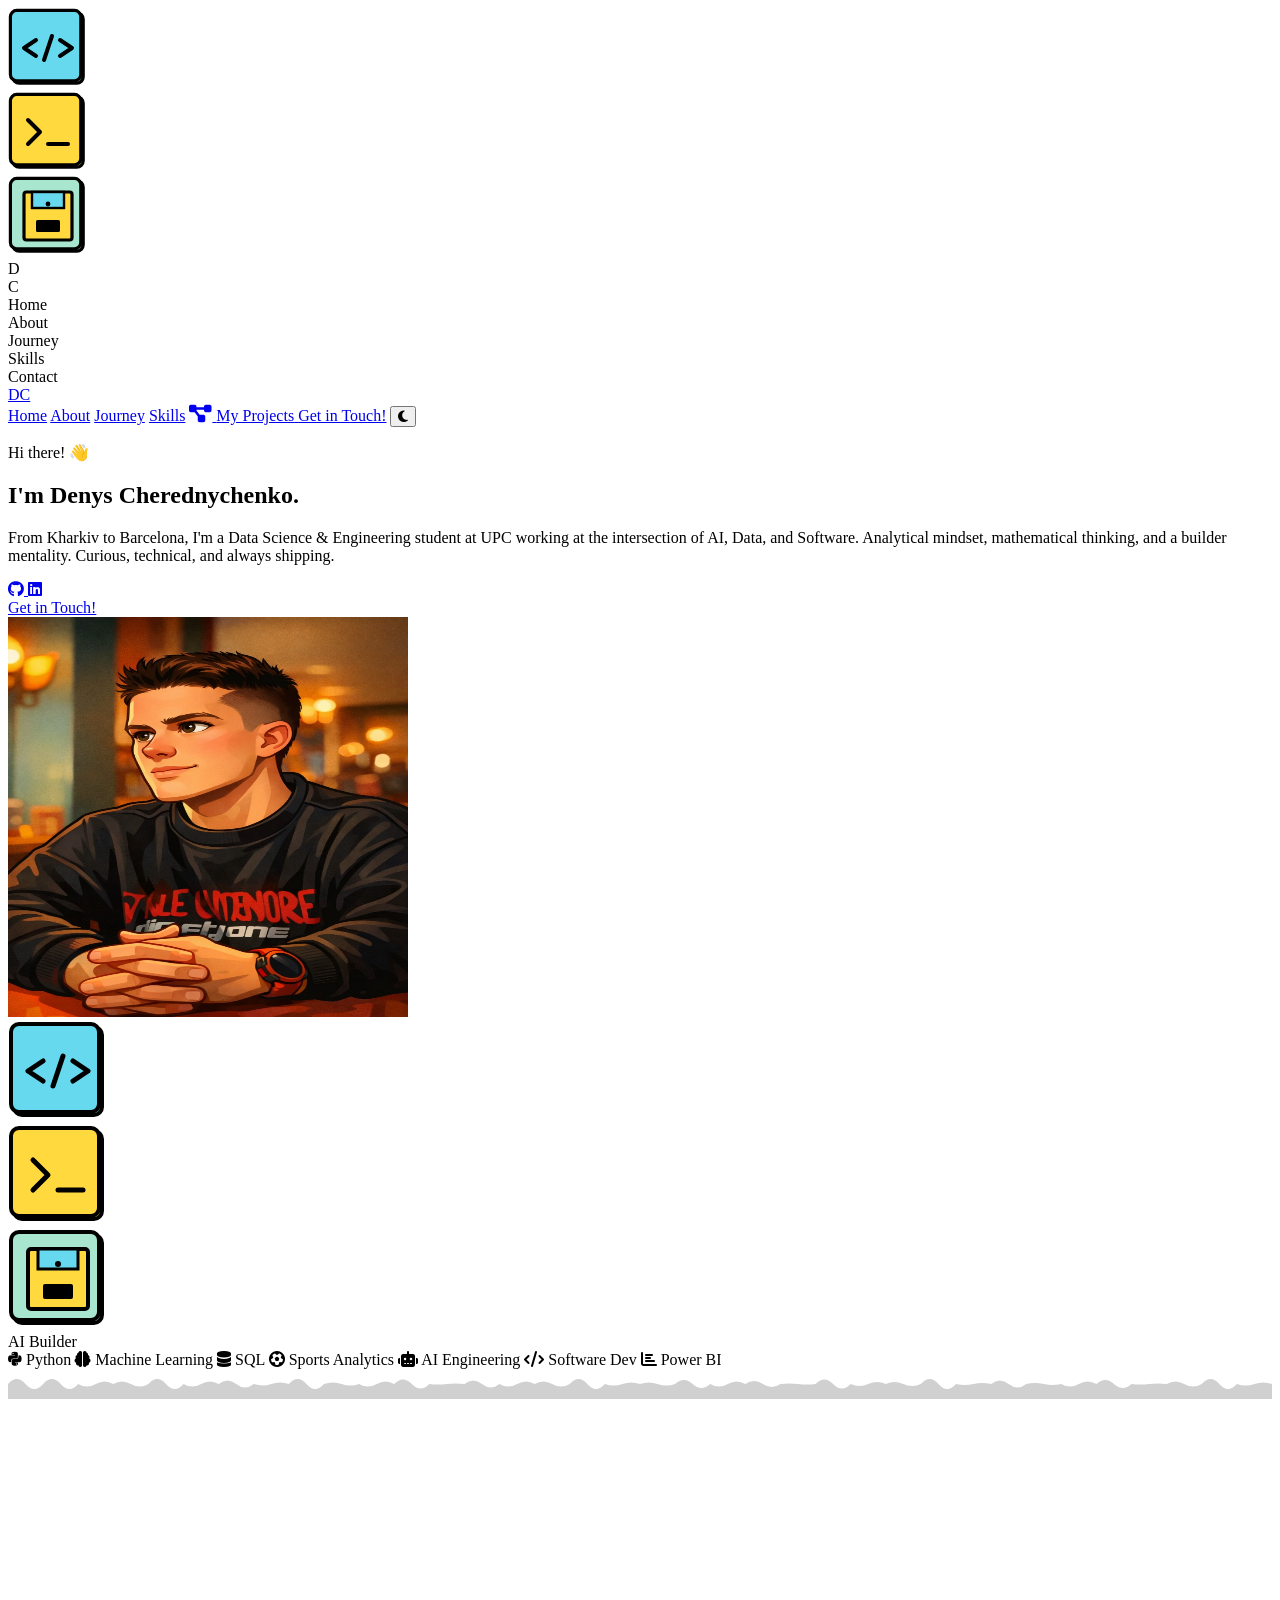
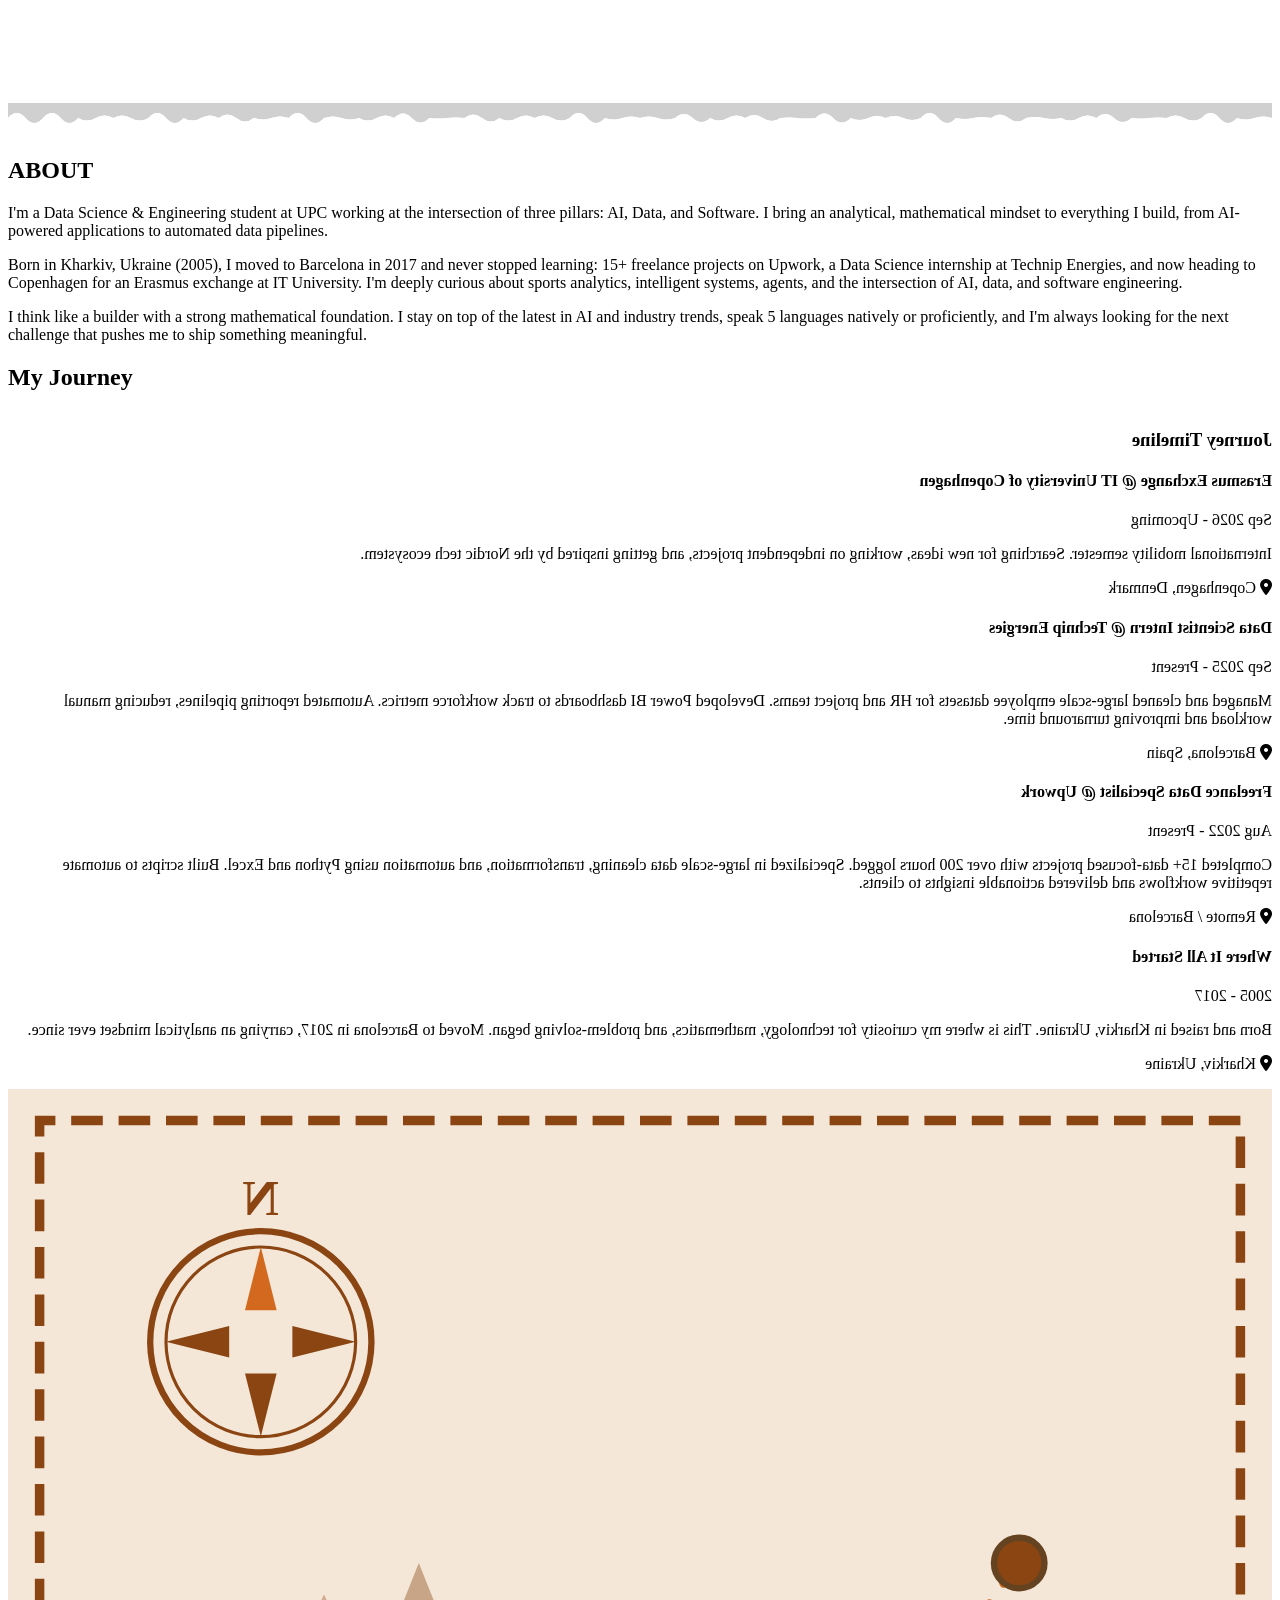
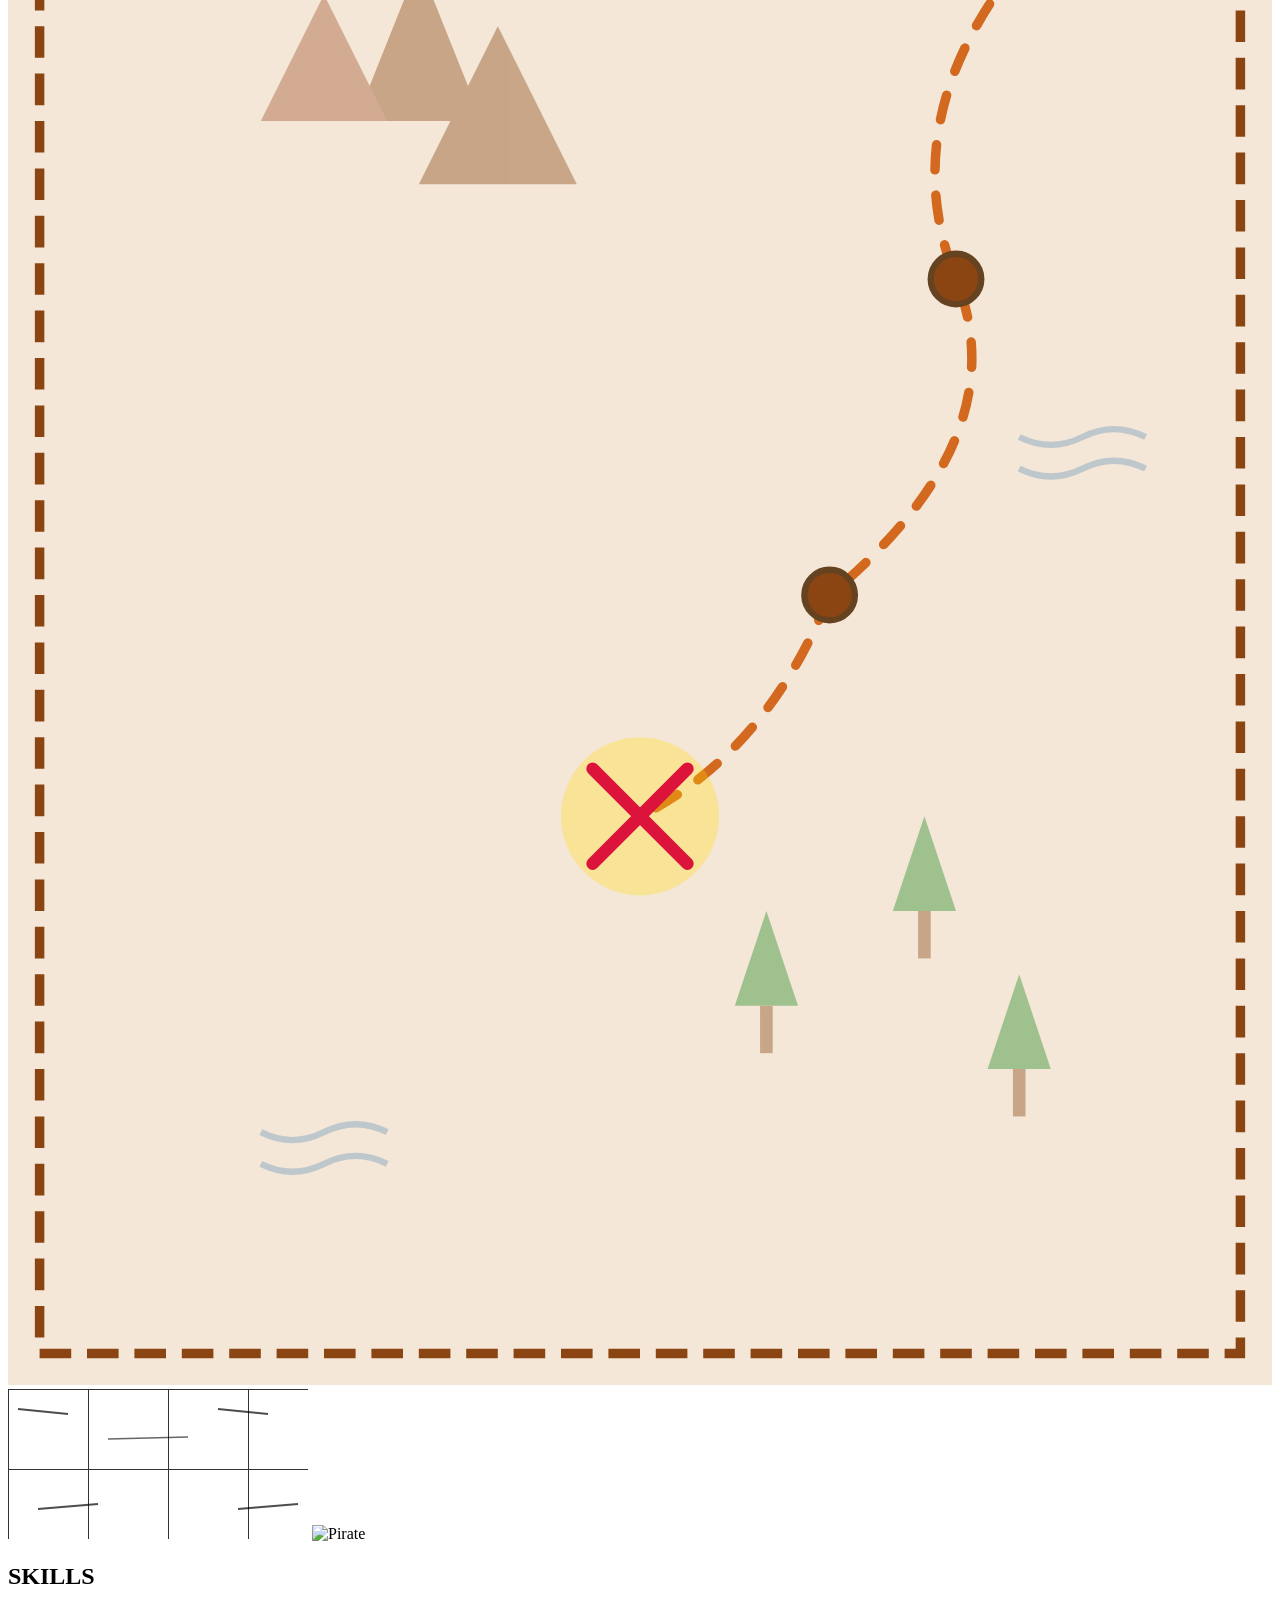
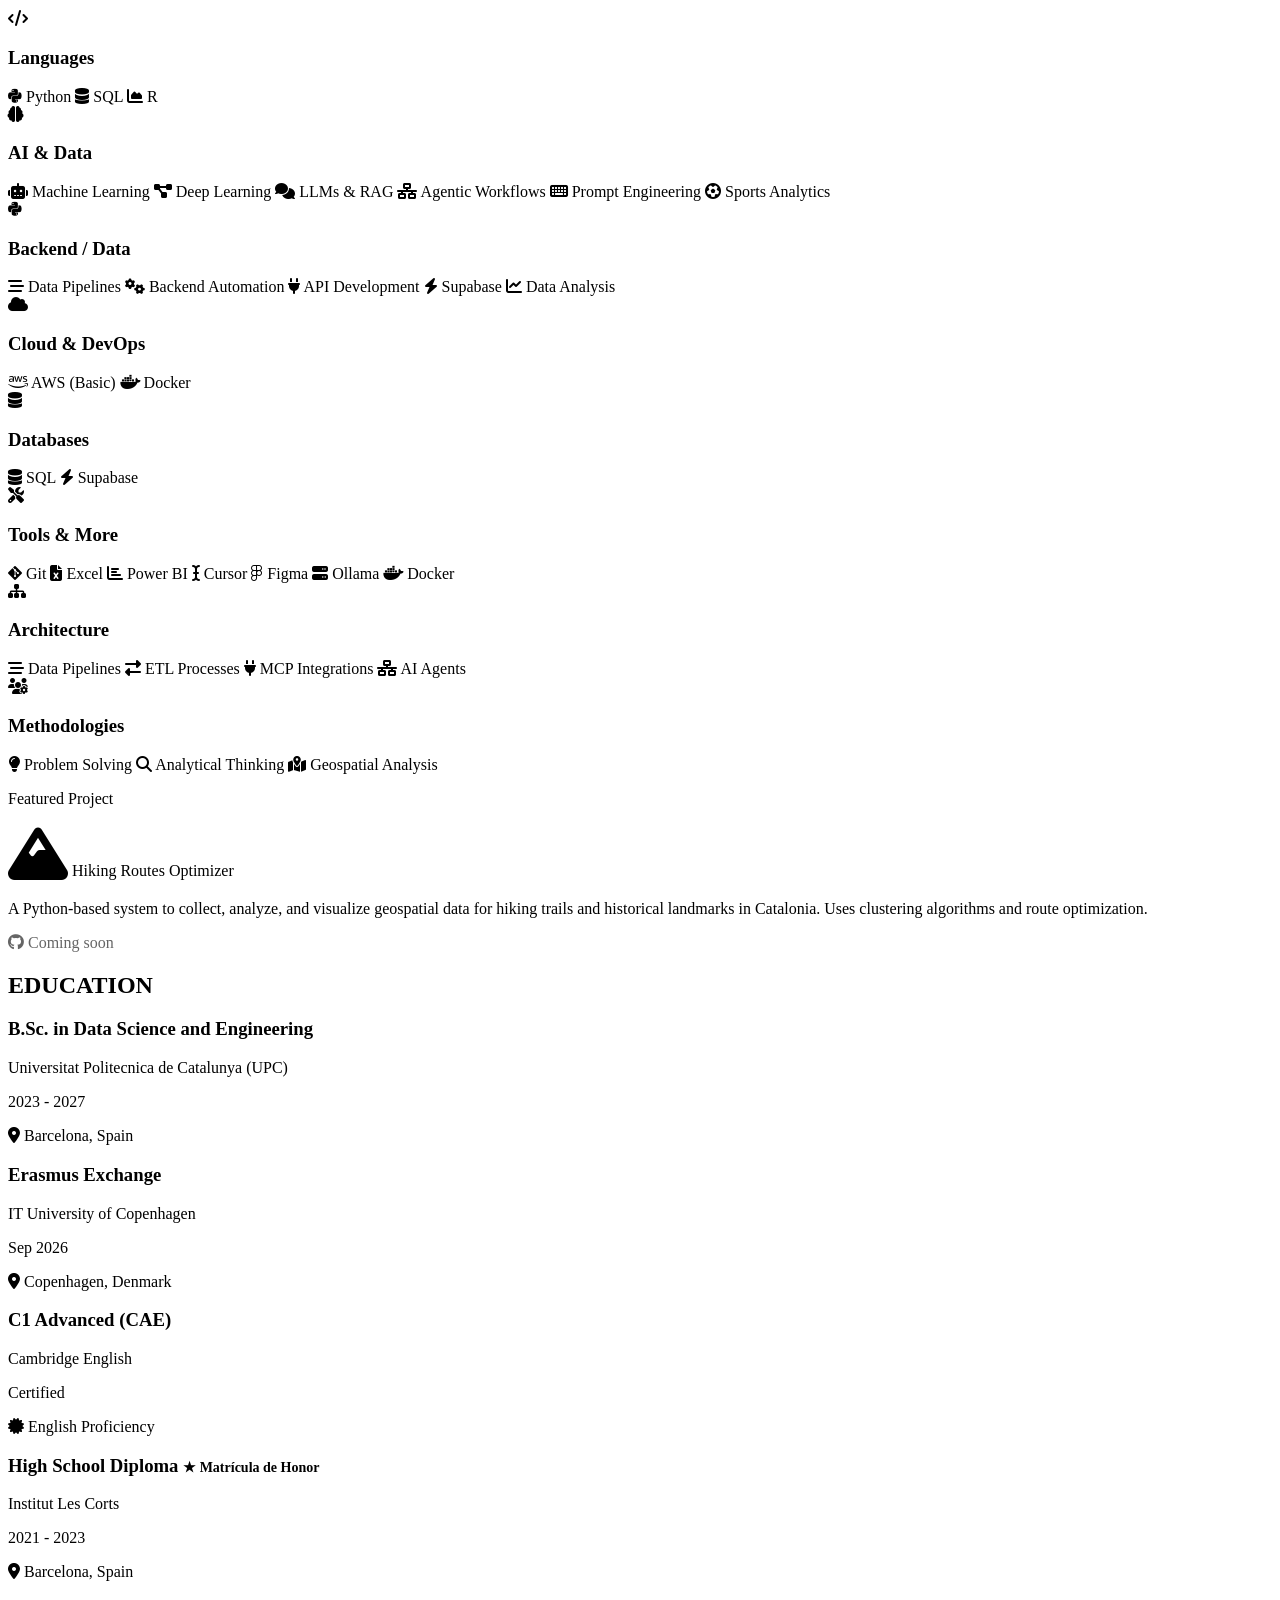
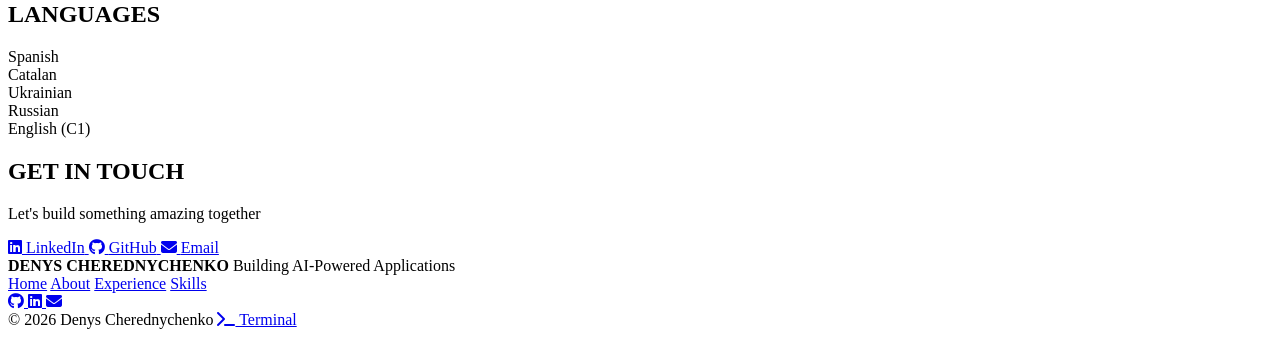
==== commit b5897e72: "Overhaul skills for AI builder profile AI & Data: add LLMs & RAG, Agentic Workflows, Prompt Engineer" ====
--- a/index.html
+++ b/index.html
@@ -85,7 +85,7 @@
         "@type": "EducationalOrganization",
         "name": "Universitat Politecnica de Catalunya"
       },
-      "knowsAbout": ["AI Engineering", "Data Science", "Machine Learning", "Sports Analytics", "Python", "SQL", "Software Development", "Data Visualization", "Power BI", "ETL", "Automation", "R", "C++"],
+      "knowsAbout": ["AI Engineering", "Data Science", "Machine Learning", "Sports Analytics", "LLMs", "RAG", "Agentic Workflows", "Python", "SQL", "Software Development", "API Development", "Power BI", "ETL", "Automation", "R"],
       "sameAs": [
         "https://github.com/denche2005",
         "https://linkedin.com/in/denys-cherednychenko2005"
@@ -243,7 +243,6 @@
             <span class="tech-badge"><i class="fas fa-robot"></i> AI Engineering</span>
             <span class="tech-badge"><i class="fas fa-code"></i> Software Dev</span>
             <span class="tech-badge"><i class="fas fa-chart-bar"></i> Power BI</span>
-            <span class="tech-badge"><i class="fas fa-code"></i> C++</span>
         </div>
     </section>
 
@@ -285,10 +284,10 @@
                     from <span class="highlight highlight-pink">AI-powered applications</span> to <span class="highlight highlight-cyan">automated data pipelines</span>.
                 </p>
                 <p class="text">
-                    Born in <span class="highlight highlight-cyan">Kharkiv, Ukraine</span> (2005), I moved to Barcelona in 2017 and built my career from there:
+                    Born in <span class="highlight highlight-cyan">Kharkiv, Ukraine</span> (2005), I moved to Barcelona in 2017 and never stopped learning:
                     <span class="highlight highlight-pink">15+ freelance projects on Upwork</span>, a <span class="highlight highlight-yellow">Data Science internship at Technip Energies</span>,
                     and now heading to <span class="highlight highlight-green">Copenhagen for an Erasmus exchange at IT University</span>.
-                    I'm deeply curious about <span class="highlight highlight-cyan">sports analytics</span>, intelligent systems, and the intersection of
+                    I'm deeply curious about <span class="highlight highlight-cyan">sports analytics</span>, intelligent systems, agents, and the intersection of
                     <span class="highlight highlight-yellow">AI, data, and software engineering</span>.
                 </p>
                 <p class="text">
@@ -455,7 +454,6 @@
                         <span class="tag"><i class="fab fa-python"></i> Python</span>
                         <span class="tag"><i class="fas fa-database"></i> SQL</span>
                         <span class="tag"><i class="fas fa-chart-area"></i> R</span>
-                        <span class="tag"><i class="fas fa-code"></i> C++</span>
                     </div>
                 </div>
 
@@ -467,9 +465,10 @@
                     <div class="tech-tags">
                         <span class="tag"><i class="fas fa-robot"></i> Machine Learning</span>
                         <span class="tag"><i class="fas fa-project-diagram"></i> Deep Learning</span>
+                        <span class="tag"><i class="fas fa-comments"></i> LLMs & RAG</span>
+                        <span class="tag"><i class="fas fa-network-wired"></i> Agentic Workflows</span>
+                        <span class="tag"><i class="fas fa-keyboard"></i> Prompt Engineering</span>
                         <span class="tag"><i class="fas fa-futbol"></i> Sports Analytics</span>
-                        <span class="tag"><i class="fas fa-exchange-alt"></i> ETL Automation</span>
-                        <span class="tag"><i class="fas fa-map-marked-alt"></i> Geospatial Analysis</span>
                     </div>
                 </div>
 
@@ -480,8 +479,9 @@
                     </div>
                     <div class="tech-tags">
                         <span class="tag"><i class="fas fa-stream"></i> Data Pipelines</span>
-                        <span class="tag"><i class="fab fa-python"></i> Python Scripting</span>
-                        <span class="tag"><i class="fas fa-cogs"></i> Automation</span>
+                        <span class="tag"><i class="fas fa-cogs"></i> Backend Automation</span>
+                        <span class="tag"><i class="fas fa-plug"></i> API Development</span>
+                        <span class="tag"><i class="fas fa-bolt"></i> Supabase</span>
                         <span class="tag"><i class="fas fa-chart-line"></i> Data Analysis</span>
                     </div>
                 </div>
@@ -493,6 +493,7 @@
                     </div>
                     <div class="tech-tags">
                         <span class="tag"><i class="fab fa-aws"></i> AWS (Basic)</span>
+                        <span class="tag"><i class="fab fa-docker"></i> Docker</span>
                     </div>
                 </div>
 
@@ -503,6 +504,7 @@
                     </div>
                     <div class="tech-tags">
                         <span class="tag"><i class="fas fa-database"></i> SQL</span>
+                        <span class="tag"><i class="fas fa-bolt"></i> Supabase</span>
                     </div>
                 </div>
 
@@ -515,9 +517,10 @@
                         <span class="tag"><i class="fab fa-git-alt"></i> Git</span>
                         <span class="tag"><i class="fas fa-file-excel"></i> Excel</span>
                         <span class="tag"><i class="fas fa-chart-bar"></i> Power BI</span>
-                        <span class="tag"><i class="fas fa-code"></i> VS Code</span>
                         <span class="tag"><i class="fas fa-i-cursor"></i> Cursor</span>
                         <span class="tag"><i class="fab fa-figma"></i> Figma</span>
+                        <span class="tag"><i class="fas fa-server"></i> Ollama</span>
+                        <span class="tag"><i class="fab fa-docker"></i> Docker</span>
                     </div>
                 </div>
 
@@ -529,6 +532,8 @@
                     <div class="tech-tags">
                         <span class="tag"><i class="fas fa-stream"></i> Data Pipelines</span>
                         <span class="tag"><i class="fas fa-exchange-alt"></i> ETL Processes</span>
+                        <span class="tag"><i class="fas fa-plug"></i> MCP Integrations</span>
+                        <span class="tag"><i class="fas fa-network-wired"></i> AI Agents</span>
                     </div>
                 </div>
 
@@ -540,6 +545,7 @@
                     <div class="tech-tags">
                         <span class="tag"><i class="fas fa-lightbulb"></i> Problem Solving</span>
                         <span class="tag"><i class="fas fa-search"></i> Analytical Thinking</span>
+                        <span class="tag"><i class="fas fa-map-marked-alt"></i> Geospatial Analysis</span>
                     </div>
                 </div>
             </div>
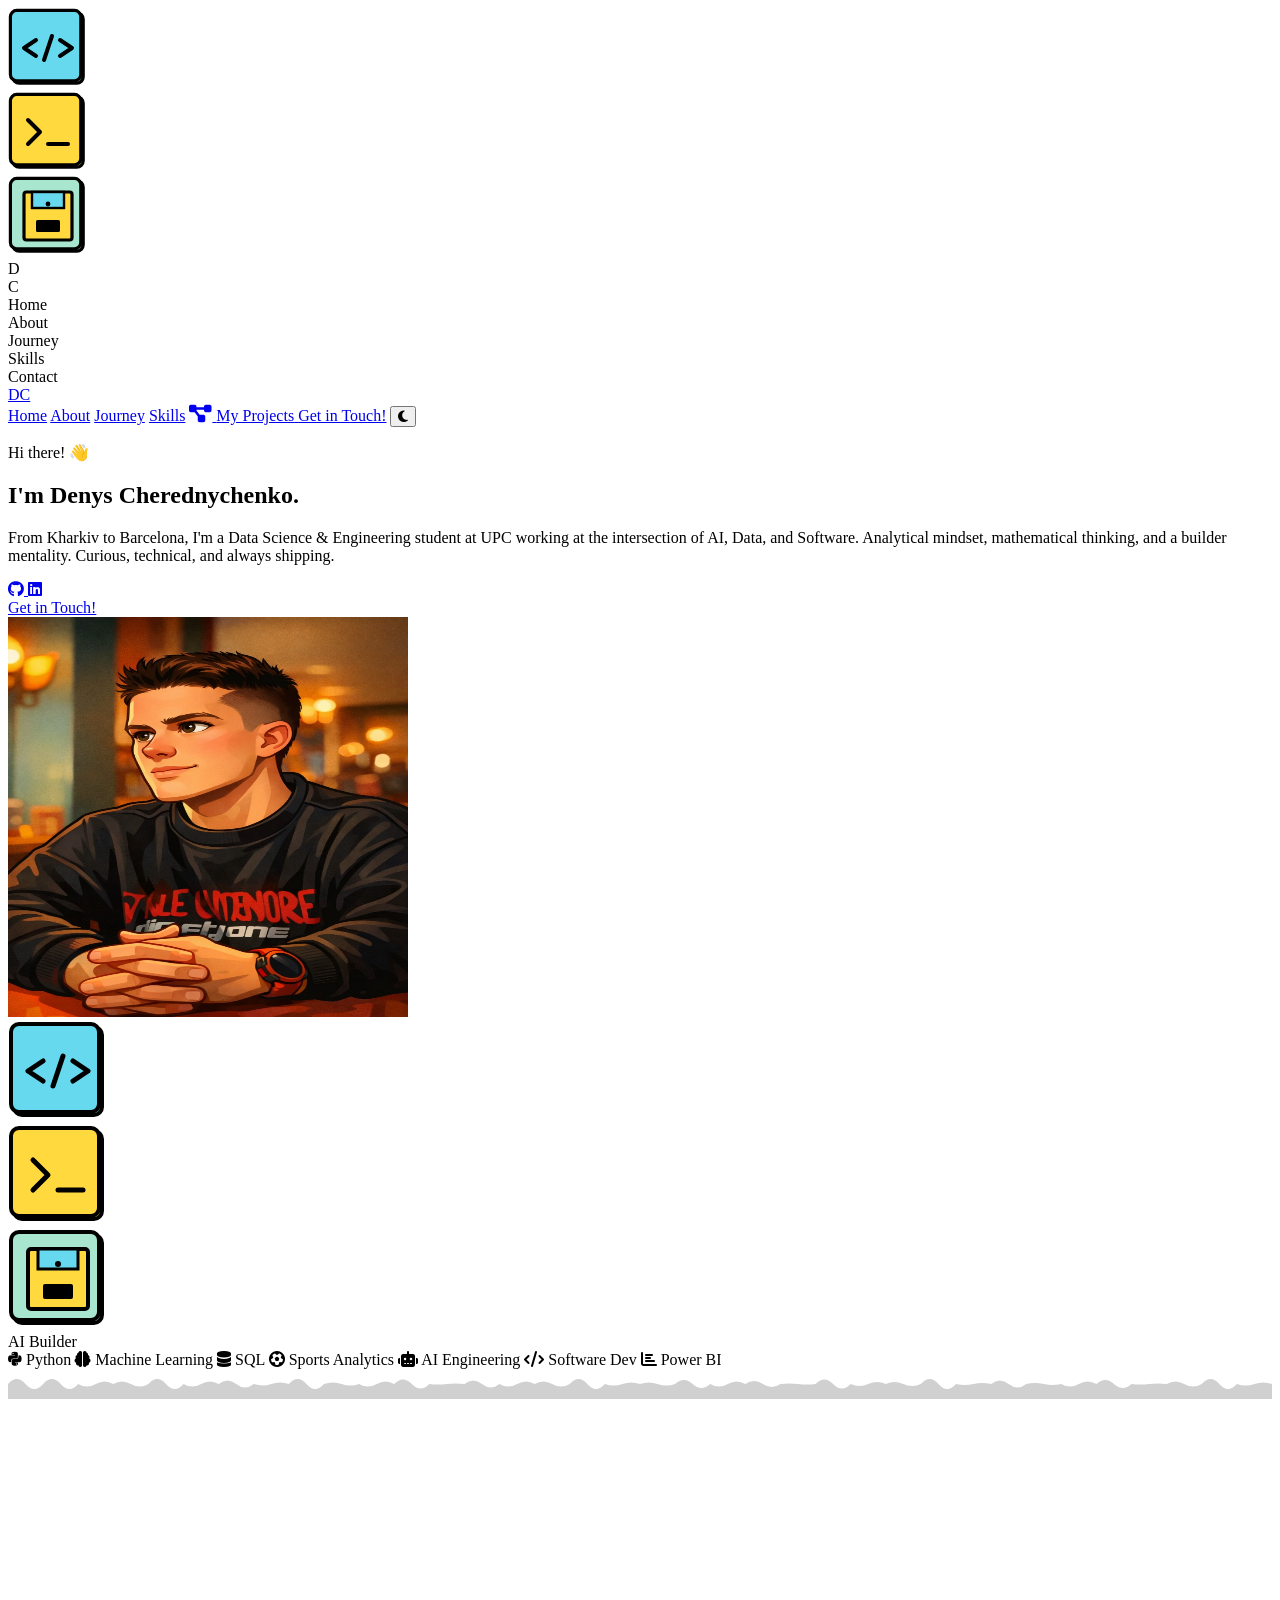
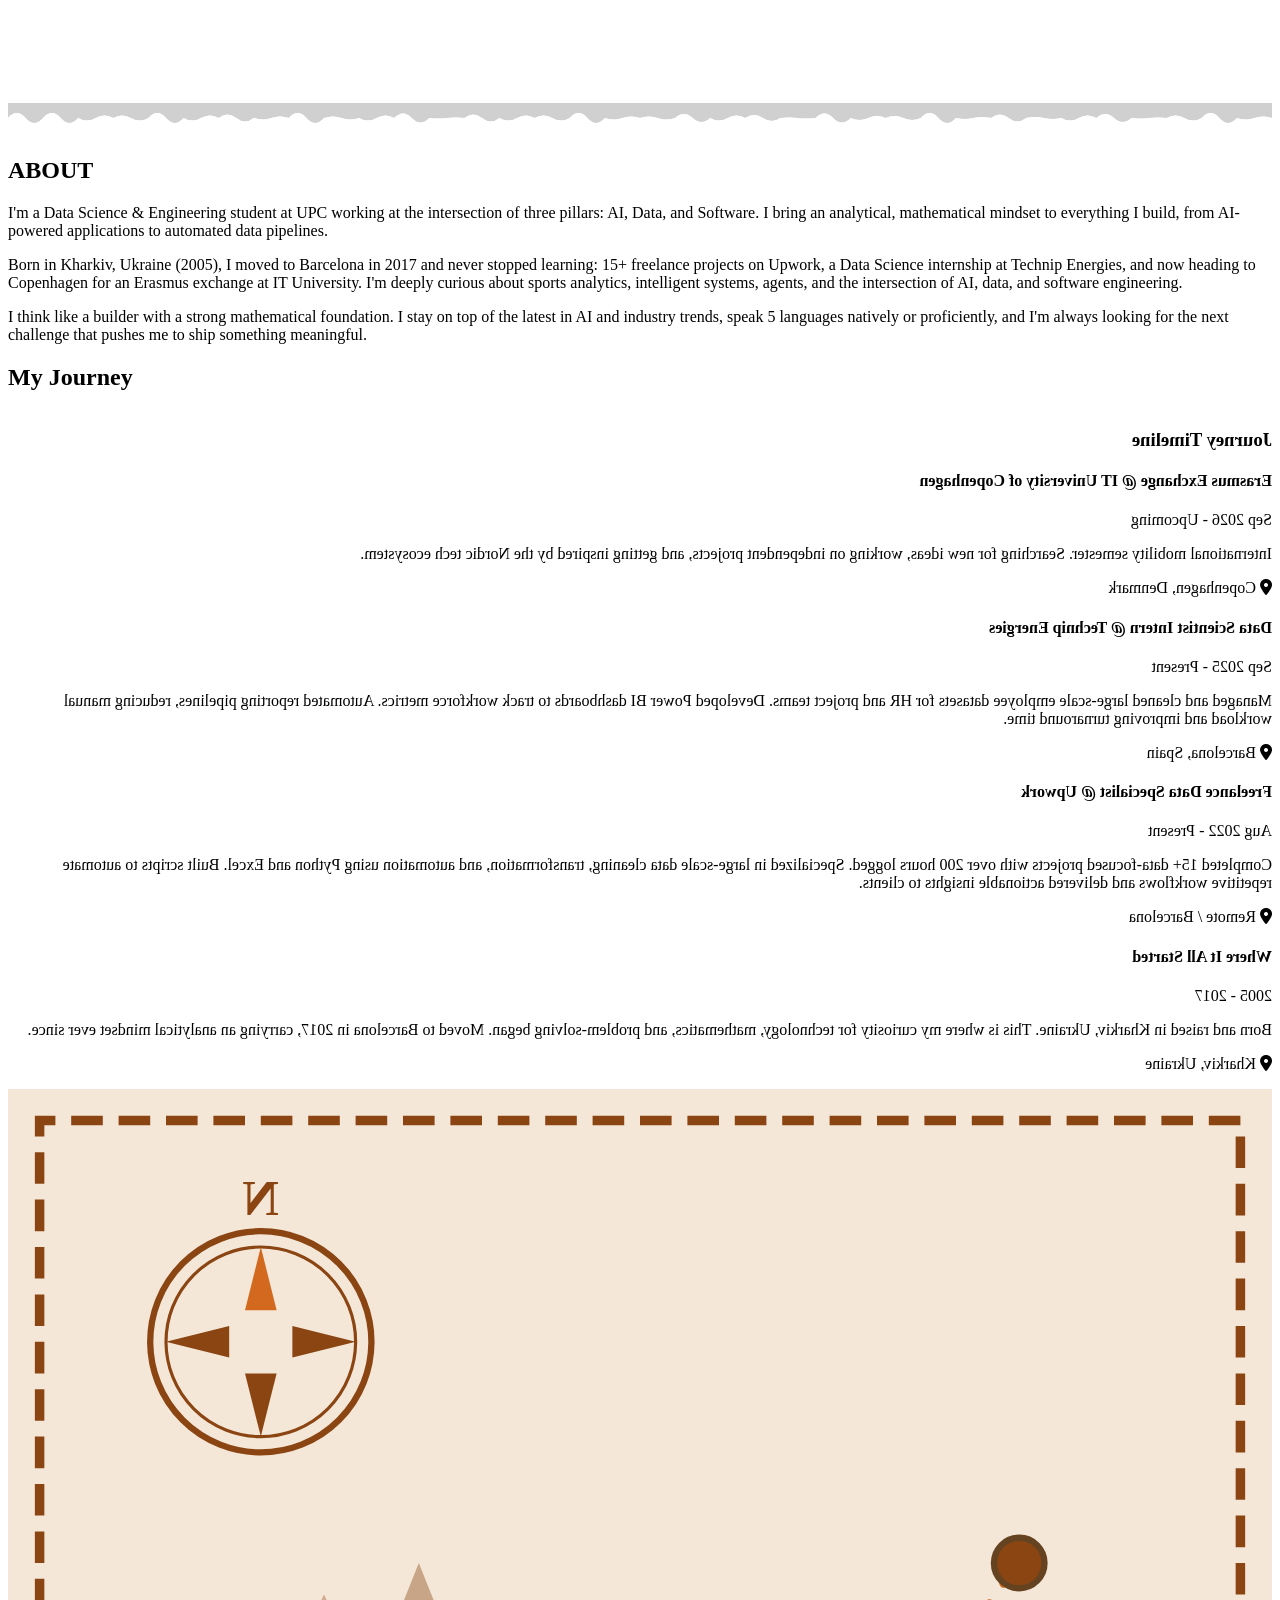
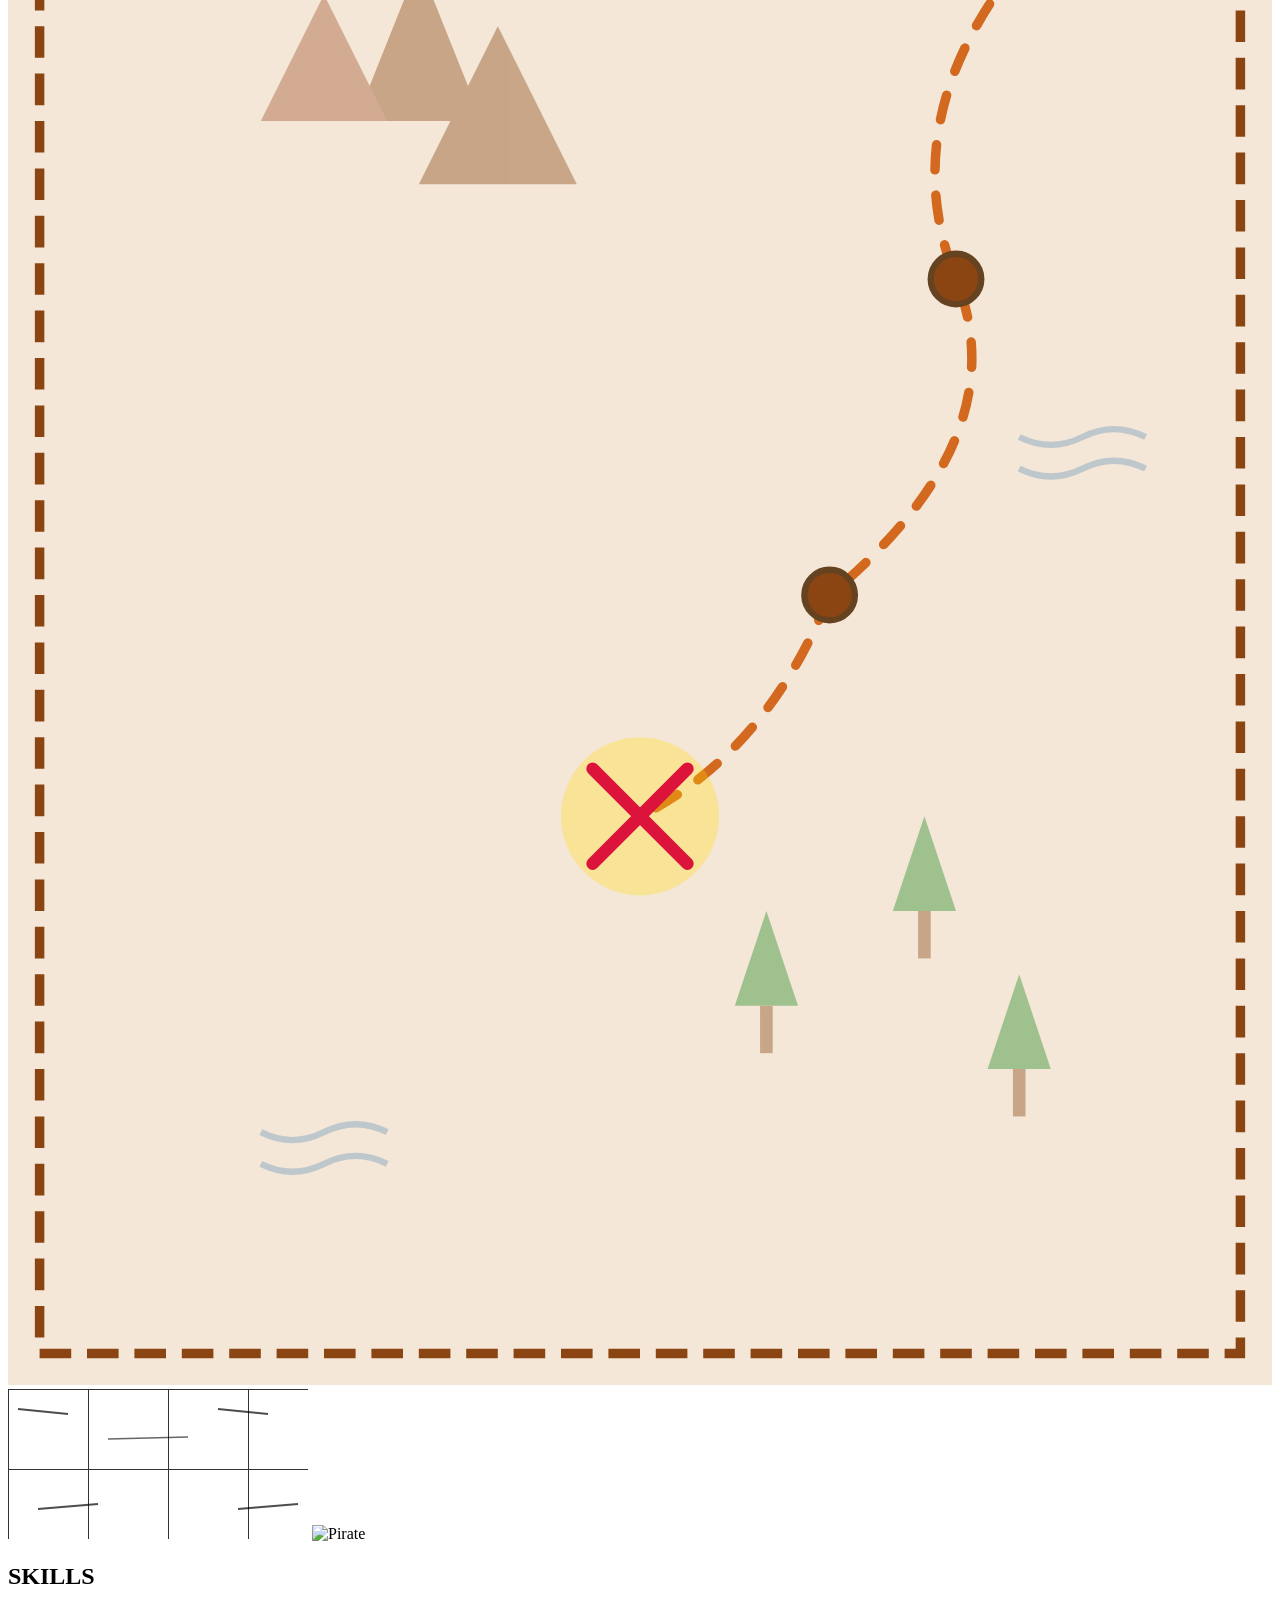
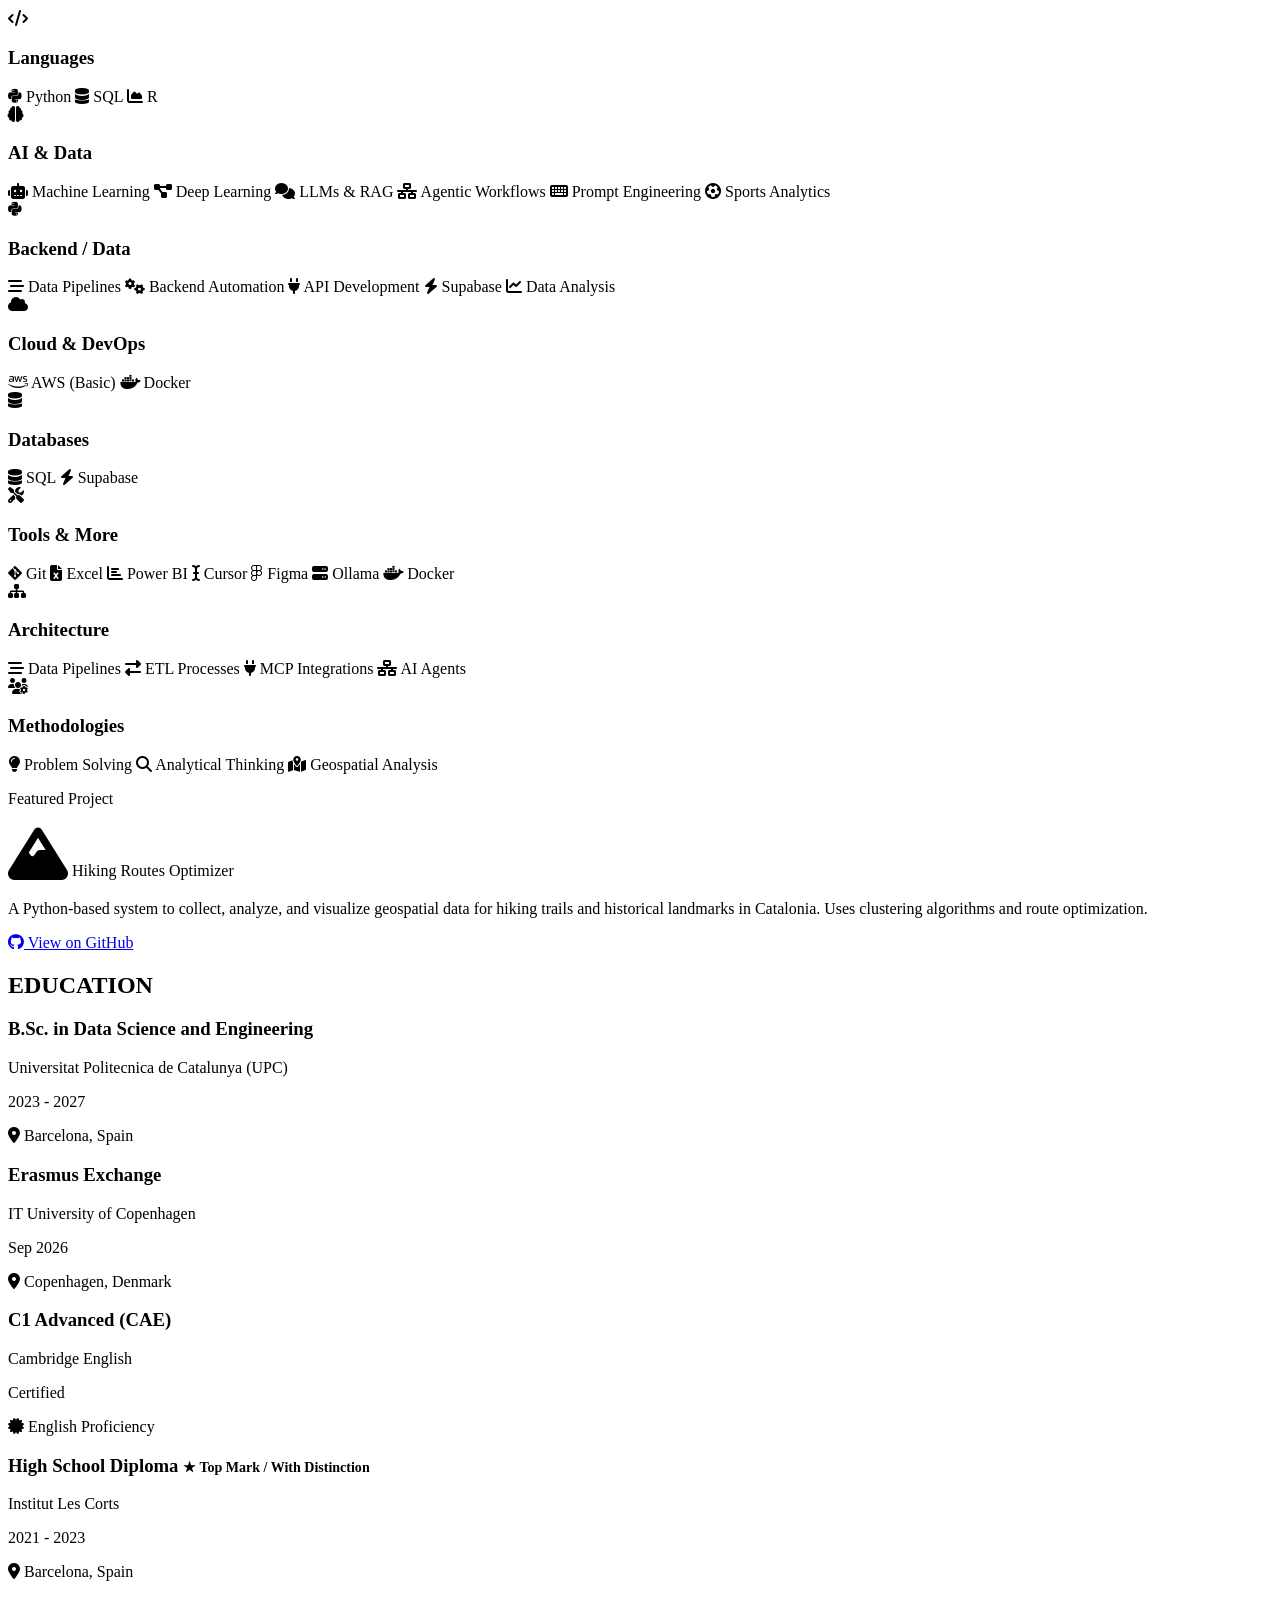
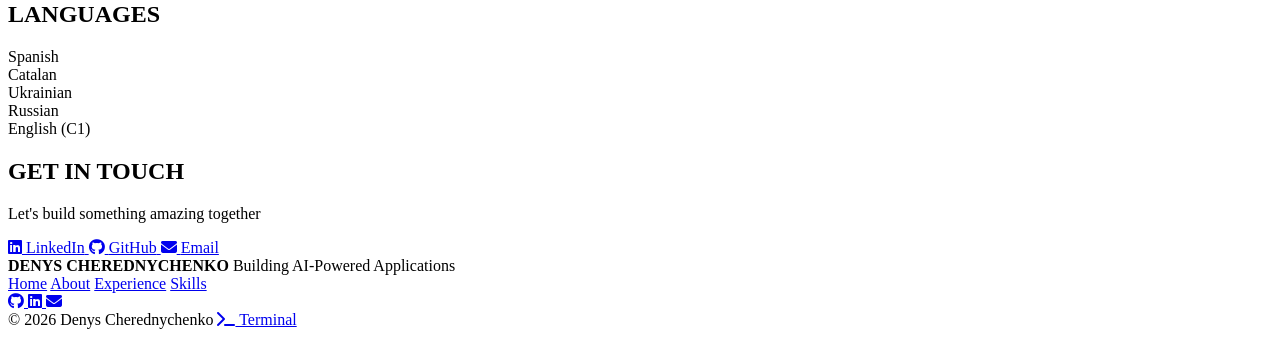
==== commit d4006b5f: "Terminal close button, distinction label, active GitHub link Co-authored-by: Cursor <cursoragent@cur" ====
--- a/index.html
+++ b/index.html
@@ -559,7 +559,7 @@
                     <span class="creator-name">Hiking Routes Optimizer</span>
                 </div>
                 <p class="creator-tagline">A Python-based system to collect, analyze, and visualize geospatial data for hiking trails and historical landmarks in Catalonia. Uses clustering algorithms and route optimization.</p>
-                <span class="creator-github" style="opacity: 0.6;"><i class="fab fa-github"></i> Coming soon</span>
+                <a href="https://github.com/denche2005" target="_blank" class="creator-github"><i class="fab fa-github"></i> View on GitHub</a>
             </div>
         </section>
 
@@ -600,7 +600,7 @@
                     <div class="card education-card" style="margin-top: 1rem;">
                         <div class="education-header">
                             <div>
-                                <h3 class="education-title">High School Diploma <span style="font-size: 0.75em; color: var(--accent);">&#9733; Matrícula de Honor</span></h3>
+                                <h3 class="education-title">High School Diploma <span style="font-size: 0.75em; color: var(--accent);">&#9733; Top Mark / With Distinction</span></h3>
                                 <p class="education-school">Institut Les Corts</p>
                             </div>
                             <span class="badge">2021 - 2023</span>
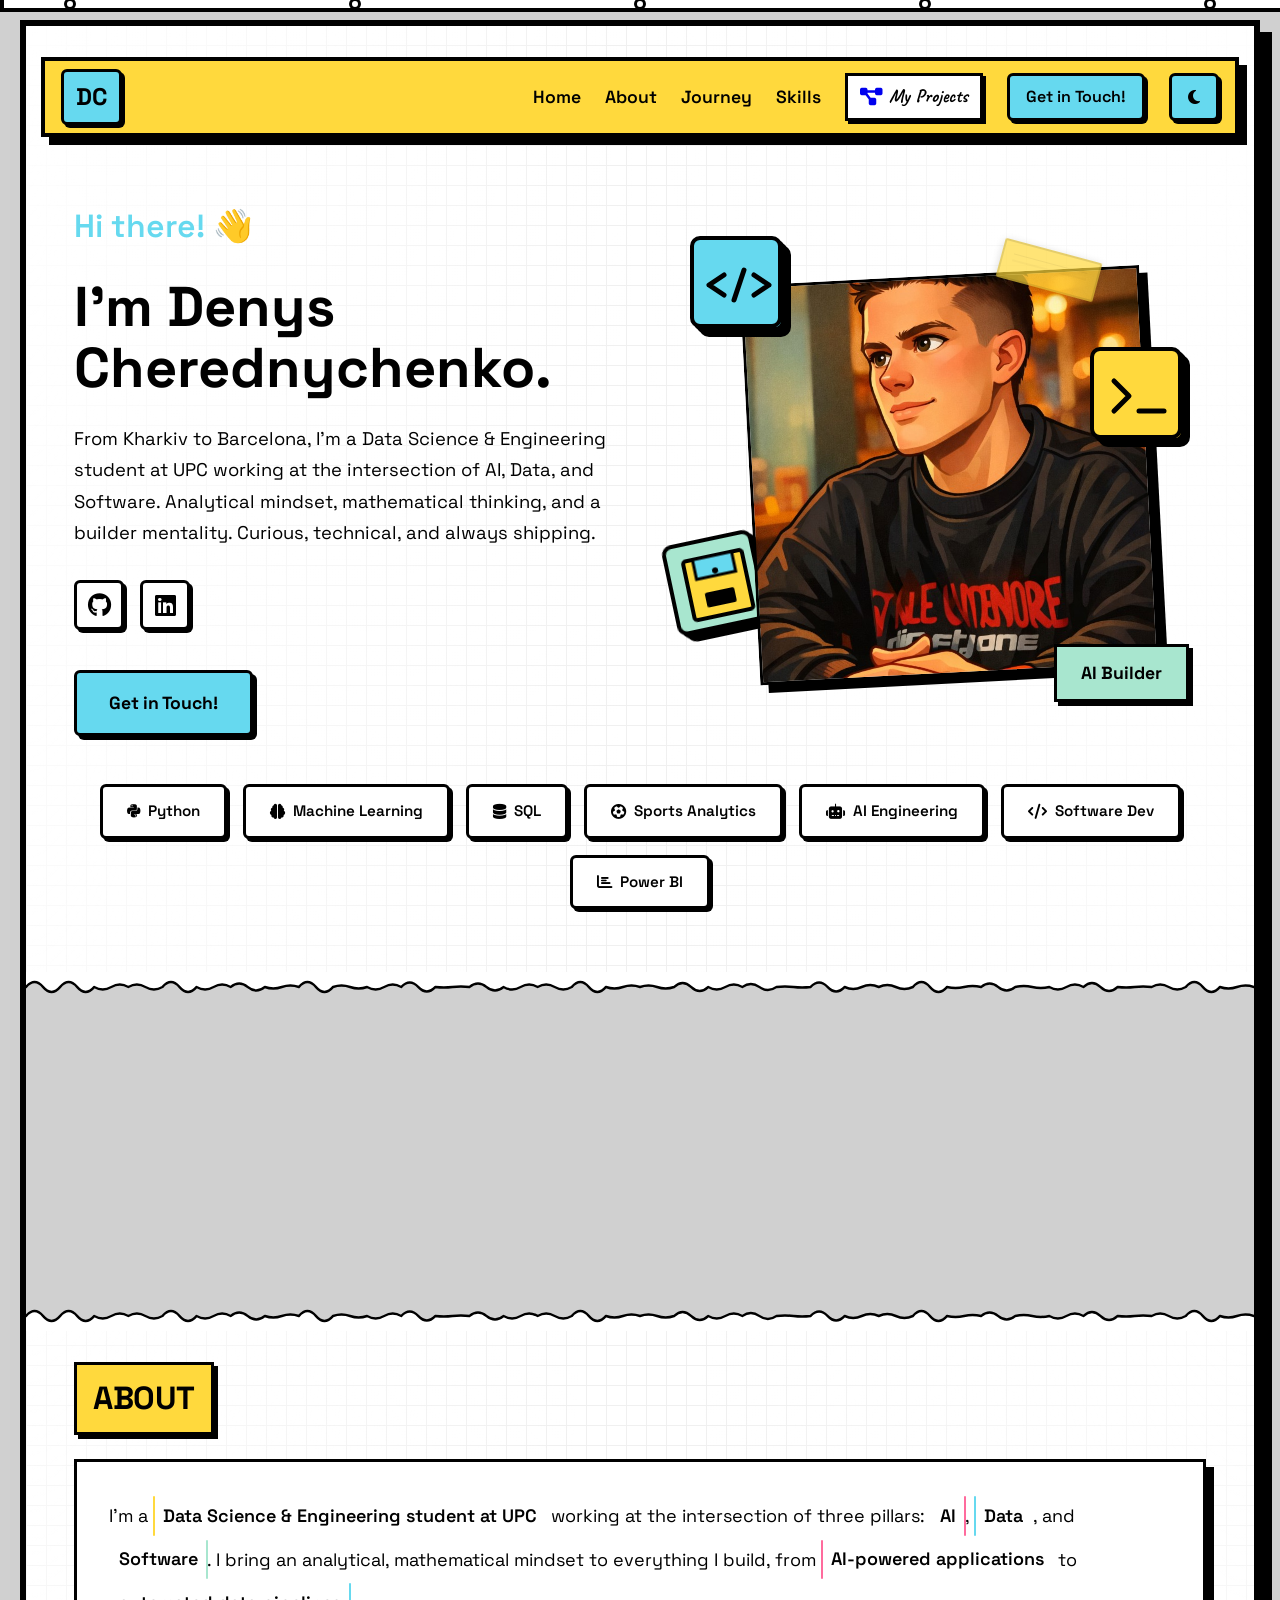
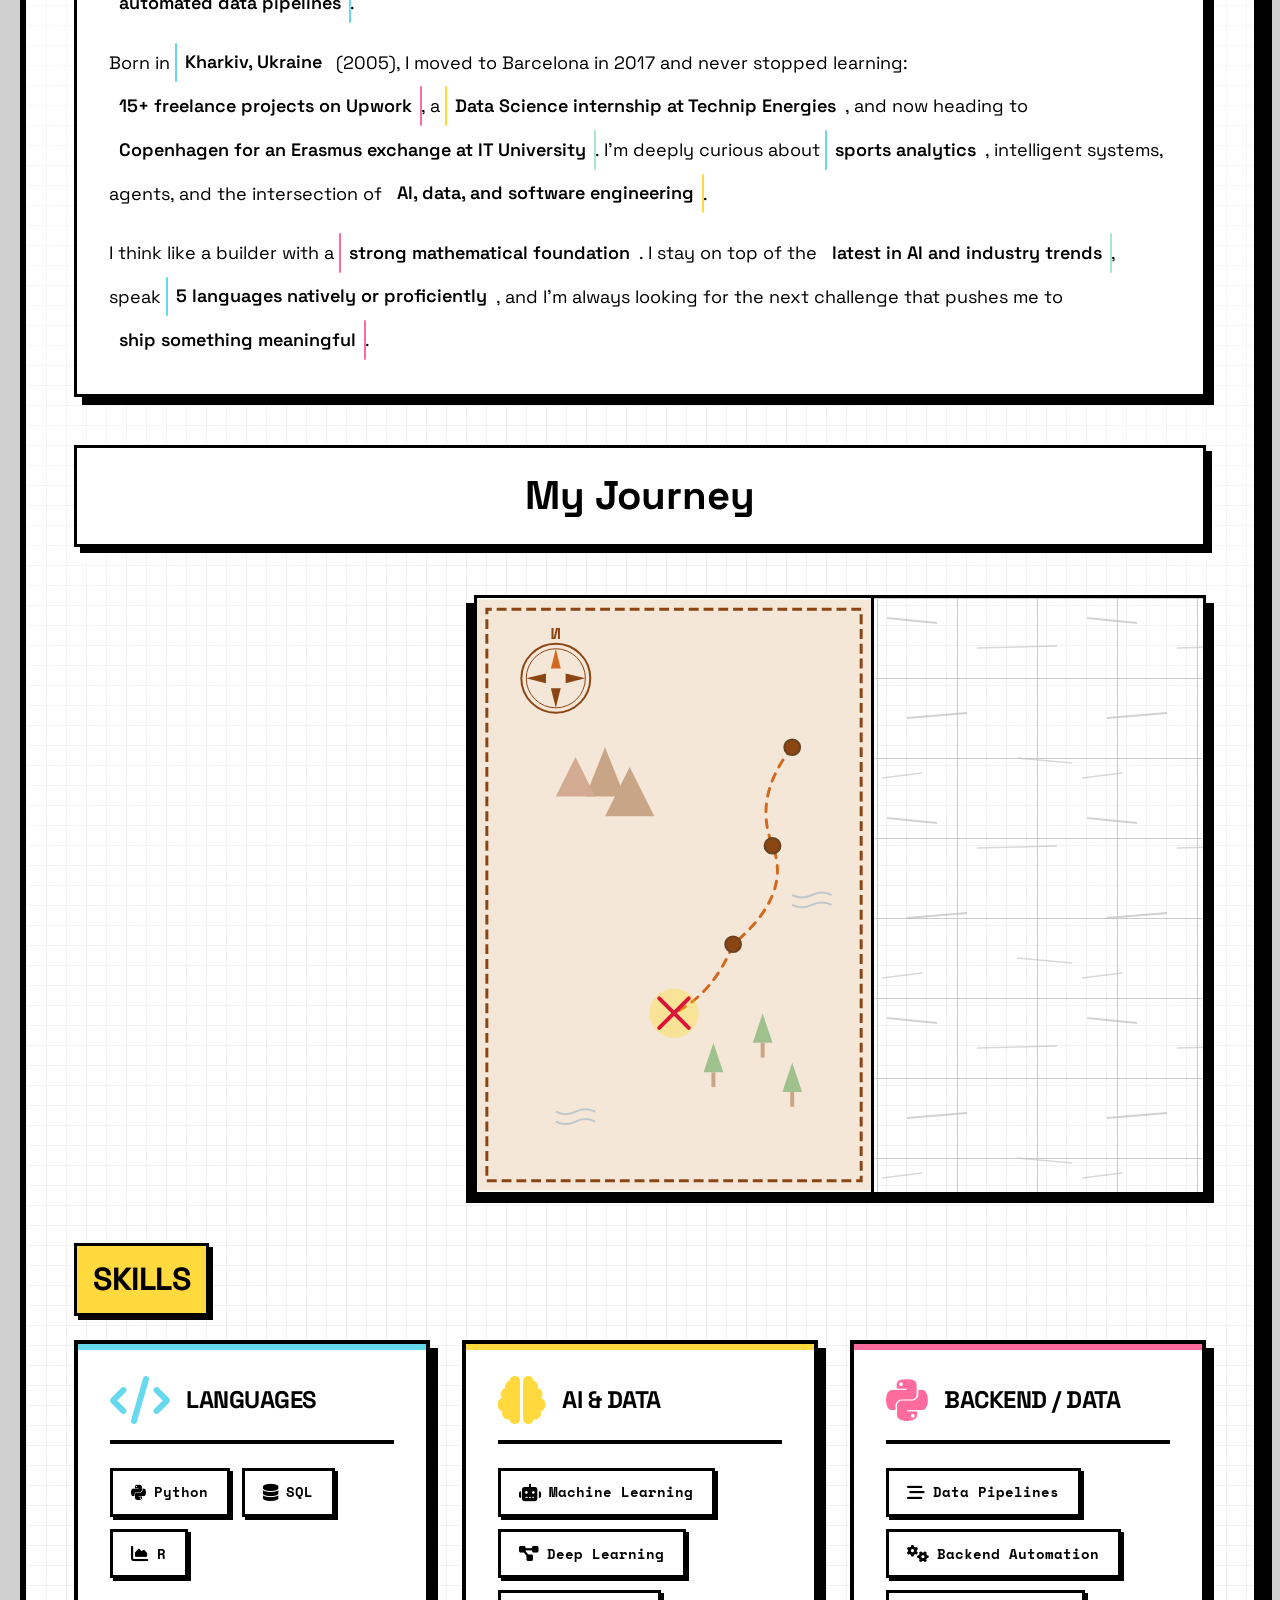
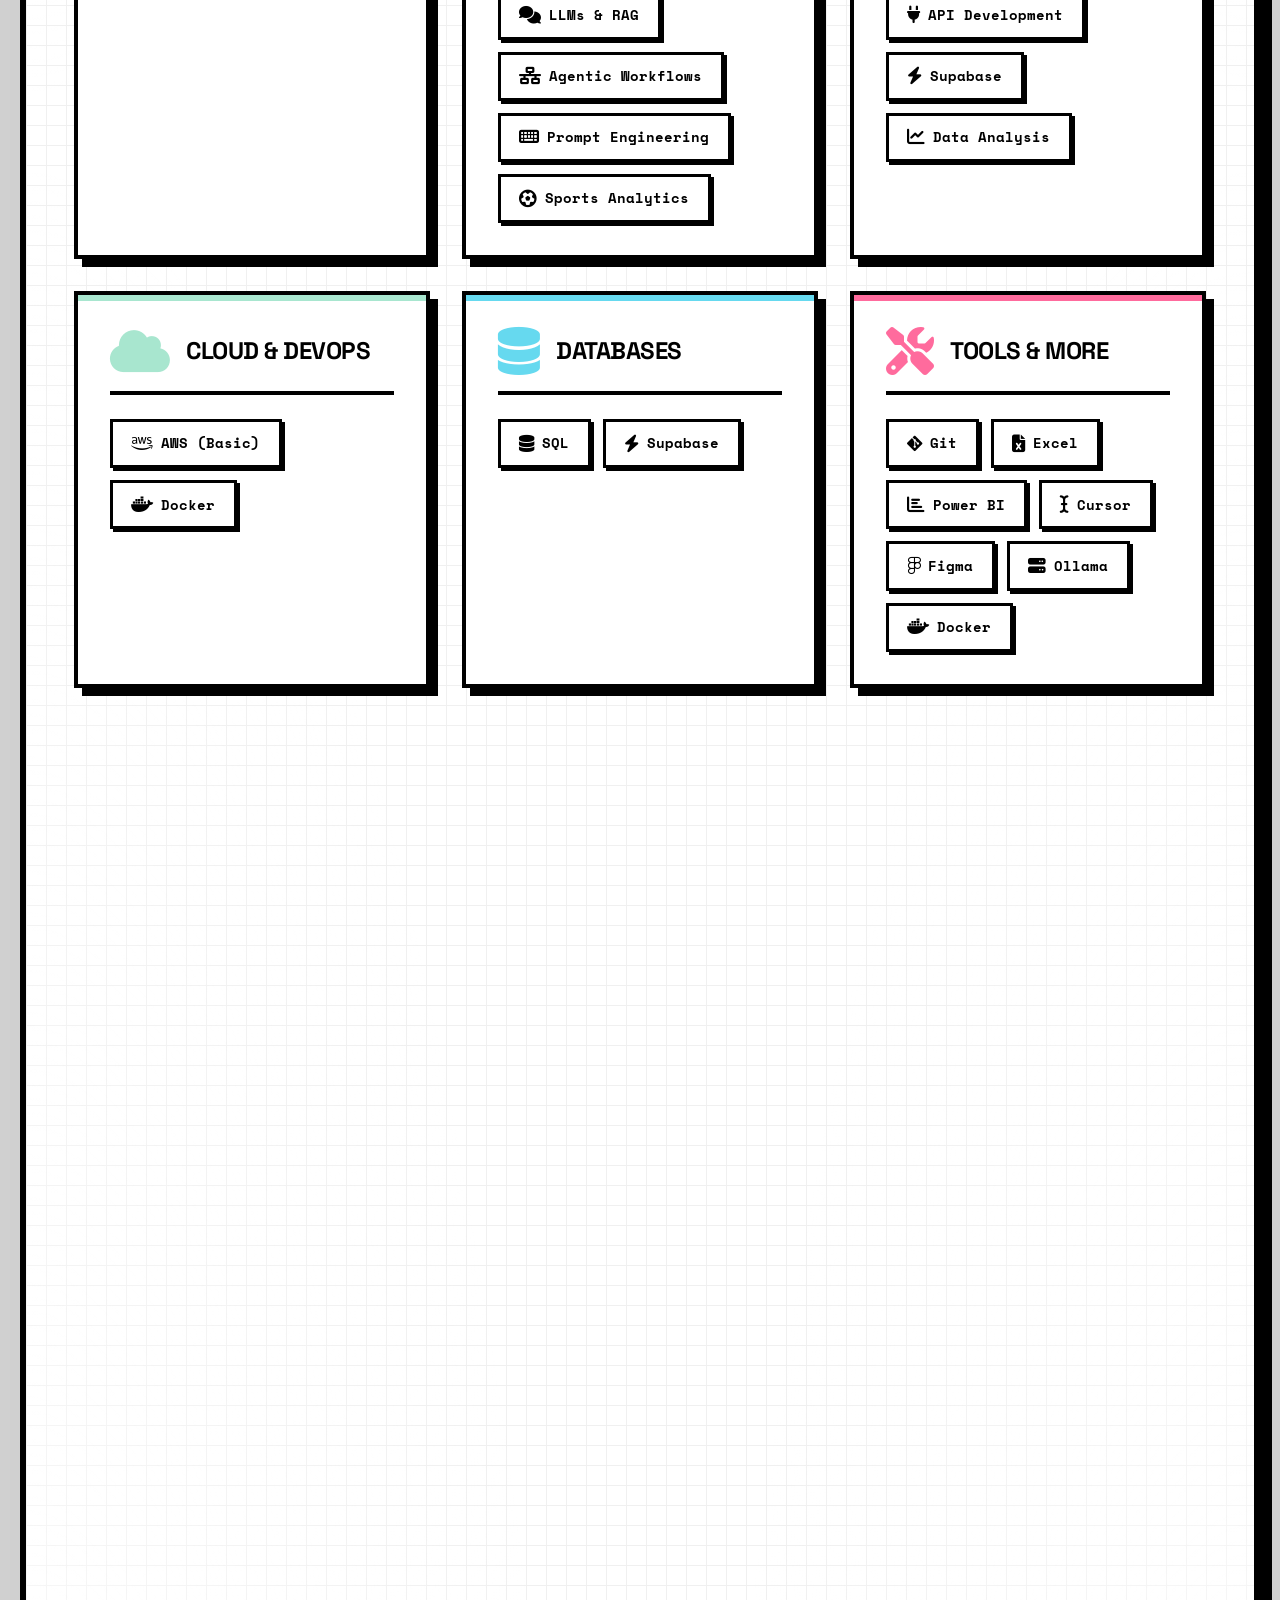
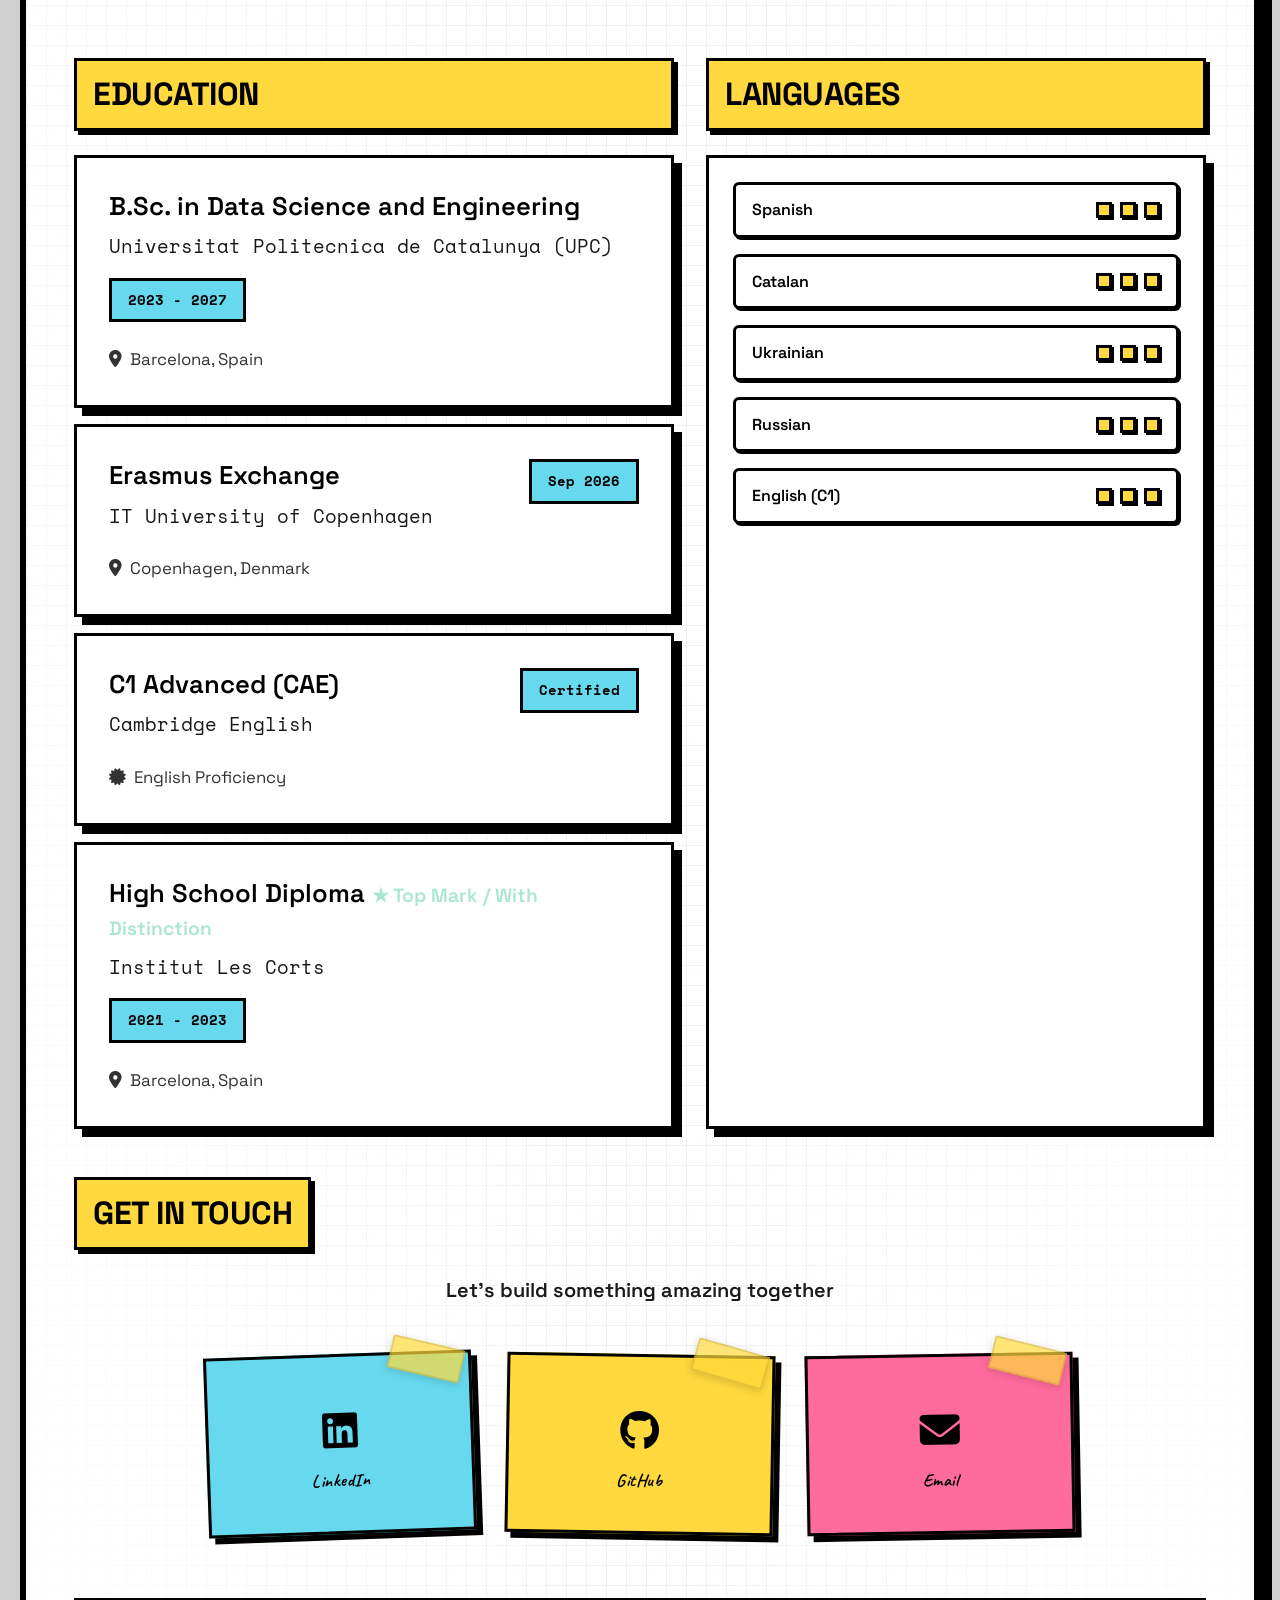
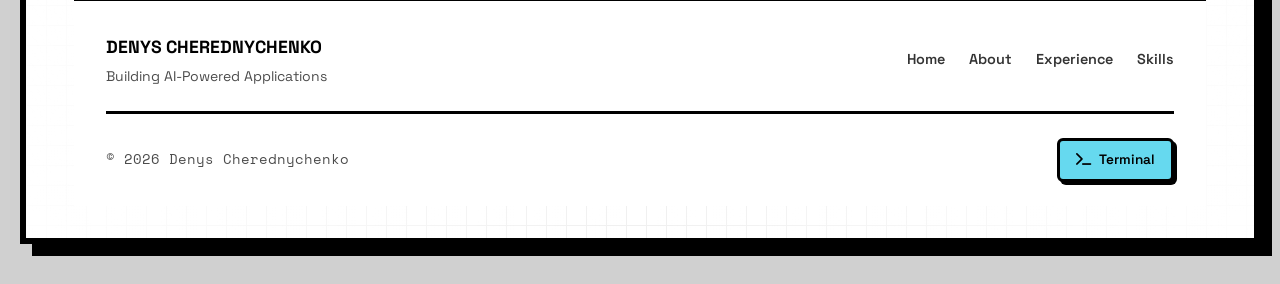
==== commit bcc31e03: "Final update: about page, homepage, styles and scripts improvements" ====
--- a/index.html
+++ b/index.html
@@ -551,15 +551,56 @@
             </div>
         </section>
 
-        <section class="section section-compact" id="projects">
-            <div class="creator-showcase">
-                <p class="creator-label">Featured Project</p>
-                <div class="creator-project" style="cursor: default;">
-                    <i class="fas fa-mountain" style="font-size: 60px; color: var(--accent);"></i>
-                    <span class="creator-name">Hiking Routes Optimizer</span>
-                </div>
-                <p class="creator-tagline">A Python-based system to collect, analyze, and visualize geospatial data for hiking trails and historical landmarks in Catalonia. Uses clustering algorithms and route optimization.</p>
-                <a href="https://github.com/denche2005" target="_blank" class="creator-github"><i class="fab fa-github"></i> View on GitHub</a>
+        <section class="section" id="projects">
+            <h2 class="section-title">PROJECTS</h2>
+            <div class="projects-grid-neo">
+
+                <div class="project-card-neo featured">
+                    <div class="project-card-badge">Featured</div>
+                    <div class="project-card-header">
+                        <img src="image/football-ai-logo.png" alt="Football AI Logo" class="project-card-logo">
+                        <div>
+                            <h3 class="project-card-title">Football AI Analysis</h3>
+                            <span class="project-card-status live"><i class="fas fa-circle"></i> Live</span>
+                        </div>
+                    </div>
+                    <p class="project-card-desc">AI-powered football match analysis pipeline. Upload any video and get player tracking, team detection via K-Means clustering, speed & distance in metres, and ball possession stats. Six sequential computer vision modules from detection to annotation.</p>
+                    <div class="project-card-tech">
+                        <span class="project-tag">YOLOv8</span>
+                        <span class="project-tag">OpenCV</span>
+                        <span class="project-tag">FastAPI</span>
+                        <span class="project-tag">ByteTrack</span>
+                        <span class="project-tag">scikit-learn</span>
+                        <span class="project-tag">NumPy</span>
+                    </div>
+                    <div class="project-card-links">
+                        <a href="https://football-ai-analysis-production.up.railway.app/" target="_blank" class="project-link-btn primary"><i class="fas fa-external-link-alt"></i> Live Demo</a>
+                        <a href="https://github.com/denche2005/Football-AI-Analysis" target="_blank" class="project-link-btn"><i class="fab fa-github"></i> GitHub</a>
+                    </div>
+                </div>
+
+                <div class="project-card-neo">
+                    <div class="project-card-header">
+                        <div class="project-card-icon">
+                            <i class="fas fa-mountain"></i>
+                        </div>
+                        <div>
+                            <h3 class="project-card-title">Hiking Routes Optimizer</h3>
+                            <span class="project-card-status wip"><i class="fas fa-wrench"></i> Academic</span>
+                        </div>
+                    </div>
+                    <p class="project-card-desc">A Python-based system to collect, analyze, and visualize geospatial data for hiking trails and historical landmarks in Catalonia. Uses clustering algorithms and route optimization to find the best paths.</p>
+                    <div class="project-card-tech">
+                        <span class="project-tag">Python</span>
+                        <span class="project-tag">Clustering</span>
+                        <span class="project-tag">Geospatial</span>
+                        <span class="project-tag">Data Analysis</span>
+                    </div>
+                    <div class="project-card-links">
+                        <a href="https://github.com/denche2005" target="_blank" class="project-link-btn"><i class="fab fa-github"></i> GitHub</a>
+                    </div>
+                </div>
+
             </div>
         </section>
 
--- a/neo-styles.css
+++ b/neo-styles.css
@@ -0,0 +1,3726 @@
+* {
+  margin: 0;
+  padding: 0;
+  box-sizing: border-box;
+}
+
+html {
+  scroll-behavior: smooth;
+}
+
+/* Loading Screen */
+.loader-overlay {
+  position: fixed;
+  top: 0;
+  left: 0;
+  width: 100%;
+  height: 100%;
+  background: var(--yellow);
+  display: flex;
+  flex-direction: column;
+  align-items: center;
+  justify-content: center;
+  gap: 3rem;
+  z-index: 99999;
+  transition: opacity 0.3s ease, visibility 0.3s ease;
+}
+
+.loader-overlay.hidden {
+  opacity: 0;
+  visibility: hidden;
+}
+
+.loader-shapes {
+  position: absolute;
+  width: 100%;
+  height: 100%;
+  top: 0;
+  left: 0;
+  overflow: hidden;
+  pointer-events: none;
+}
+
+.loader-shape-svg {
+  position: absolute;
+  animation: float-deco 3s ease-in-out infinite;
+}
+
+.loader-shape-1 {
+  top: 15%;
+  left: 10%;
+  animation-delay: 0s;
+}
+
+.loader-shape-2 {
+  top: 20%;
+  right: 15%;
+  animation-delay: 0.5s;
+}
+
+.loader-shape-3 {
+  bottom: 20%;
+  left: 15%;
+  animation-delay: 1s;
+}
+
+.loader-wrapper {
+  display: flex;
+  gap: 1.5rem;
+  align-items: center;
+  position: relative;
+  z-index: 2;
+}
+
+.loader-letter {
+  font-size: 6rem;
+  font-weight: 700;
+  font-family: 'Space Grotesk', sans-serif;
+  background: var(--white);
+  border: 6px solid var(--border);
+  box-shadow: 12px 12px 0 var(--border);
+  width: 120px;
+  height: 120px;
+  display: flex;
+  align-items: center;
+  justify-content: center;
+  animation: letter-pop 0.6s cubic-bezier(0.68, -0.55, 0.265, 1.55) forwards;
+  opacity: 0;
+  transform: scale(0) rotate(-180deg);
+}
+
+.loader-letter:nth-child(1) {
+  background: var(--cyan);
+  animation-delay: 0.1s;
+}
+
+.loader-letter:nth-child(2) {
+  background: var(--pink);
+  animation-delay: 0.2s;
+}
+
+.loader-progress-bar {
+  width: 300px;
+  height: 20px;
+  background: var(--white);
+  border: 4px solid var(--border);
+  box-shadow: 6px 6px 0 var(--border);
+  position: relative;
+  overflow: hidden;
+  z-index: 2;
+}
+
+.loader-progress-fill {
+  height: 100%;
+  background: var(--yellow);
+  width: 0%;
+  animation: progress-fill 0.8s ease-out forwards;
+  animation-delay: 0.3s;
+  position: relative;
+}
+
+.loader-progress-fill::after {
+  content: '';
+  position: absolute;
+  top: 0;
+  right: 0;
+  width: 4px;
+  height: 100%;
+  background: var(--border);
+}
+
+@keyframes letter-pop {
+  0% {
+    opacity: 0;
+    transform: scale(0) rotate(-180deg);
+  }
+  100% {
+    opacity: 1;
+    transform: scale(1) rotate(0deg);
+  }
+}
+
+@keyframes progress-fill {
+  0% {
+    width: 0%;
+  }
+  100% {
+    width: 100%;
+  }
+}
+
+@keyframes float-deco {
+  0%, 100% {
+    transform: translateY(0) rotate(0deg);
+  }
+  50% {
+    transform: translateY(-20px) rotate(10deg);
+  }
+}
+
+@media (max-width: 768px) {
+  .loader-letter {
+    font-size: 4rem;
+    width: 90px;
+    height: 90px;
+    border: 4px solid var(--border);
+    box-shadow: 8px 8px 0 var(--border);
+  }
+
+  .loader-wrapper {
+    gap: 1rem;
+  }
+
+  .loader-progress-bar {
+    width: 220px;
+    height: 16px;
+    box-shadow: 4px 4px 0 var(--border);
+  }
+
+  .loader-shape-svg svg {
+    width: 60px;
+    height: 60px;
+  }
+
+  .loader-shape-1 {
+    top: 10%;
+    left: 5%;
+  }
+
+  .loader-shape-2 {
+    top: 15%;
+    right: 8%;
+  }
+
+  .loader-shape-3 {
+    bottom: 15%;
+    left: 8%;
+  }
+}
+
+:root {
+  --bg: #ffffff;
+  --text: #000000;
+  --border: #000000;
+  --primary: #66d9ef;
+  --secondary: #ffd93d;
+  --accent: #a8e6cf;
+  --pink: #ff6b9d;
+  --white: #FFFFFF;
+  --yellow: #ffd93d;
+  --cyan: #66d9ef;
+  --shadow-offset: 4px;
+  --border-width: 3px;
+}
+
+body[data-theme="dark"] {
+  --bg: #1a1a1a;
+  --text: #ffffff;
+  --border: #a8e6cf;
+  --white: #2a2a2a;
+  background: #0a0a0a;
+}
+
+/* Progress Bar */
+.progress-bar-container {
+  position: fixed;
+  top: 0;
+  left: 0;
+  width: 100%;
+  height: 12px;
+  background: var(--white);
+  border-bottom: 4px solid var(--border);
+  z-index: 10000;
+}
+
+.progress-bar-fill {
+  height: 100%;
+  width: 0%;
+  background: var(--yellow);
+  transition: width 0.1s ease;
+  border-right: 4px solid var(--border);
+}
+
+.progress-checkpoints {
+  position: absolute;
+  top: 0;
+  left: 0;
+  width: 100%;
+  height: 100%;
+  display: flex;
+  justify-content: space-between;
+  padding: 0 5%;
+}
+
+.checkpoint {
+  position: relative;
+  display: flex;
+  flex-direction: column;
+  align-items: center;
+  justify-content: center;
+  cursor: pointer;
+  height: 100%;
+}
+
+.checkpoint-dot {
+  width: 12px;
+  height: 12px;
+  min-width: 12px;
+  min-height: 12px;
+  background: var(--white);
+  border: 3px solid var(--border);
+  border-radius: 50%;
+  position: relative;
+  top: 0;
+  transition: all 0.3s ease;
+  z-index: 2;
+  flex-shrink: 0;
+}
+
+.checkpoint.active .checkpoint-dot {
+  background: var(--yellow);
+  transform: scale(1.3);
+  box-shadow: 0 0 0 3px var(--white);
+}
+
+.checkpoint-label {
+  display: none;
+}
+
+body[data-theme="dark"] .progress-bar-container {
+  background: var(--bg);
+}
+
+body[data-theme="dark"] .checkpoint.active .checkpoint-dot {
+  background: var(--secondary);
+}
+
+/* Neo-brutalist Scrollbars */
+::-webkit-scrollbar {
+  width: 16px;
+  height: 16px;
+}
+
+::-webkit-scrollbar-track {
+  background: var(--white);
+  border-left: 3px solid #000;
+}
+
+::-webkit-scrollbar-thumb {
+  background: var(--yellow);
+  border: 3px solid #000;
+  border-radius: 0;
+  box-shadow: 3px 0 0 #000;
+}
+
+::-webkit-scrollbar-thumb:hover {
+  background: var(--cyan);
+}
+
+::-webkit-scrollbar-thumb:active {
+  background: var(--pink);
+  box-shadow: none;
+}
+
+::-webkit-scrollbar-corner {
+  background: var(--white);
+  border-left: 3px solid #000;
+  border-top: 3px solid #000;
+}
+
+/* Firefox scrollbar */
+* {
+  scrollbar-width: auto;
+  scrollbar-color: var(--yellow) var(--white);
+}
+
+body[data-theme="dark"] ::-webkit-scrollbar-track {
+  background: var(--bg);
+  border-left: 3px solid var(--border);
+}
+
+body[data-theme="dark"] ::-webkit-scrollbar-thumb {
+  background: var(--secondary);
+  border: 3px solid var(--border);
+  box-shadow: 3px 0 0 var(--border);
+}
+
+body[data-theme="dark"] ::-webkit-scrollbar-thumb:hover {
+  background: var(--pink);
+}
+
+body[data-theme="dark"] ::-webkit-scrollbar-thumb:active {
+  background: var(--cyan);
+  box-shadow: none;
+}
+
+body[data-theme="dark"] ::-webkit-scrollbar-corner {
+  background: var(--bg);
+  border-left: 3px solid var(--border);
+  border-top: 3px solid var(--border);
+}
+
+body[data-theme="dark"] * {
+  scrollbar-color: var(--secondary) var(--bg);
+}
+
+body[data-theme="dark"] .page-wrapper {
+  background:
+    radial-gradient(ellipse at top left, rgba(26, 26, 26, 0.9) 0%, transparent 35%),
+    radial-gradient(ellipse at top right, rgba(26, 26, 26, 0.9) 0%, transparent 35%),
+    radial-gradient(ellipse at bottom left, rgba(26, 26, 26, 0.9) 0%, transparent 35%),
+    radial-gradient(ellipse at bottom right, rgba(26, 26, 26, 0.9) 0%, transparent 35%),
+    repeating-linear-gradient(
+      90deg,
+      rgba(255, 255, 255, 0.05) 0px,
+      rgba(255, 255, 255, 0.05) 1px,
+      transparent 1px,
+      transparent 20px
+    ),
+    repeating-linear-gradient(
+      0deg,
+      rgba(255, 255, 255, 0.05) 0px,
+      rgba(255, 255, 255, 0.05) 1px,
+      transparent 1px,
+      transparent 20px
+    ),
+    var(--bg);
+}
+
+body[data-theme="dark"] .navbar {
+  background: #2a2a2a;
+}
+
+body[data-theme="dark"] .hero {
+  background: transparent;
+}
+
+body[data-theme="dark"] .page-gap {
+  background: #0a0a0a;
+}
+
+body[data-theme="dark"] .paper-tear svg path[fill="#d0d0d0"] {
+  fill: #0a0a0a;
+}
+
+body[data-theme="dark"] .paper-tear svg path[fill="#ffffff"] {
+  fill: #1a1a1a;
+}
+
+body[data-theme="dark"] .tape-sticker {
+  background: rgba(255, 217, 61, 0.6);
+  border: 2px solid rgba(255, 255, 255, 0.1);
+}
+
+body {
+  font-family: 'Space Grotesk', sans-serif;
+  background: #d0d0d0;
+  color: var(--text);
+  line-height: 1.6;
+  min-height: 100vh;
+  margin: 0;
+  padding: 20px;
+  overflow-y: auto;
+}
+
+.page-wrapper {
+  padding-top: 16px;
+  background:
+    radial-gradient(ellipse at top left, rgba(255, 255, 255, 0.9) 0%, transparent 35%),
+    radial-gradient(ellipse at top right, rgba(255, 255, 255, 0.9) 0%, transparent 35%),
+    radial-gradient(ellipse at bottom left, rgba(255, 255, 255, 0.9) 0%, transparent 35%),
+    radial-gradient(ellipse at bottom right, rgba(255, 255, 255, 0.9) 0%, transparent 35%),
+    repeating-linear-gradient(
+      90deg,
+      #f0f0f0 0px,
+      #f0f0f0 1px,
+      transparent 1px,
+      transparent 20px
+    ),
+    repeating-linear-gradient(
+      0deg,
+      #f0f0f0 0px,
+      #f0f0f0 1px,
+      transparent 1px,
+      transparent 20px
+    ),
+    var(--bg);
+  background-size: 100% 100%, 100% 100%, 100% 100%, 100% 100%, 20px 20px, 20px 20px, 100%;
+  border: 6px solid var(--border);
+  box-shadow: 12px 12px 0 var(--border);
+  max-width: 1400px;
+  margin: 0 auto 20px;
+  min-height: calc(100vh - 40px);
+  overflow: visible;
+  position: relative;
+}
+
+/* Custom Scrollbar - Brutalism Style */
+body::-webkit-scrollbar {
+  width: 16px;
+  background: #d0d0d0;
+}
+
+body::-webkit-scrollbar-track {
+  background: #d0d0d0;
+}
+
+body::-webkit-scrollbar-thumb {
+  background: var(--border);
+  border: 3px solid var(--border);
+}
+
+body::-webkit-scrollbar-thumb:hover {
+  background: #333;
+}
+
+/* Firefox Scrollbar */
+body {
+  scrollbar-width: thin;
+  scrollbar-color: var(--border) #d0d0d0;
+}
+
+body[data-theme="dark"]::-webkit-scrollbar {
+  background: #0a0a0a;
+}
+
+body[data-theme="dark"]::-webkit-scrollbar-track {
+  background: #0a0a0a;
+}
+
+body[data-theme="dark"]::-webkit-scrollbar-thumb {
+  background: var(--border);
+  border: 3px solid var(--border);
+}
+
+body[data-theme="dark"] {
+  scrollbar-color: var(--border) #0a0a0a;
+}
+
+/* Animations */
+@keyframes fadeInUp {
+  from {
+    opacity: 0;
+    transform: translateY(30px);
+  }
+  to {
+    opacity: 1;
+    transform: translateY(0);
+  }
+}
+
+.section, .timeline-item, .skill-box {
+  opacity: 0;
+  animation: none;
+}
+
+.section.fade-in, .timeline-item.fade-in, .skill-box.fade-in {
+  animation: fadeInUp 0.6s ease forwards;
+}
+
+.theme-toggle {
+  position: fixed;
+  top: 2rem;
+  right: 2rem;
+  width: 60px;
+  height: 60px;
+  background: var(--primary);
+  border: var(--border-width) solid var(--border);
+  box-shadow: var(--shadow-offset) var(--shadow-offset) 0 var(--border);
+  cursor: pointer;
+  z-index: 200;
+  font-size: 1.5rem;
+  color: var(--text);
+  transition: all 0.2s ease;
+  display: flex;
+  align-items: center;
+  justify-content: center;
+}
+
+.theme-toggle:hover {
+  transform: translate(2px, 2px);
+  box-shadow: 2px 2px 0 var(--border);
+}
+
+.theme-toggle:active {
+  transform: translate(4px, 4px);
+  box-shadow: none;
+}
+
+body[data-theme="dark"] .theme-toggle {
+  background: var(--secondary);
+}
+
+body[data-theme="dark"] .section-title {
+  background: var(--primary);
+  color: var(--text);
+}
+
+body[data-theme="dark"] .highlight-box {
+  background: var(--accent);
+}
+
+body[data-theme="dark"] .timeline-marker {
+  background: var(--secondary);
+}
+
+body[data-theme="dark"] .timeline-header {
+  background: var(--white);
+}
+
+body[data-theme="dark"] .badge {
+  background: var(--secondary);
+  color: var(--bg);
+}
+
+body[data-theme="dark"] .language-icon i {
+  color: var(--primary);
+}
+
+body[data-theme="dark"] .btn-primary {
+  background: var(--primary);
+  color: var(--bg);
+}
+
+body[data-theme="dark"] .btn-secondary {
+  background: var(--white);
+  color: var(--text);
+}
+
+body[data-theme="dark"] .btn-terminal {
+  background: var(--terminal);
+  color: var(--text);
+}
+
+body[data-theme="dark"] .social-icon {
+  background: var(--secondary);
+  color: var(--bg);
+}
+
+body[data-theme="dark"] .avatar {
+  box-shadow: var(--shadow-offset) var(--shadow-offset) 0 var(--primary);
+}
+
+body[data-theme="dark"] .skill-icon-large {
+  color: var(--secondary);
+}
+
+body[data-theme="dark"] .highlight-box .skill-icon-large {
+  color: var(--bg);
+}
+
+body[data-theme="dark"] .job-title i {
+  color: var(--secondary);
+}
+
+body[data-theme="dark"] .company i {
+  color: var(--primary);
+}
+
+body[data-theme="dark"] .job-desc i {
+  color: var(--accent);
+}
+
+/* Navbar */
+.navbar {
+  background: var(--yellow);
+  border: 4px solid var(--border);
+  box-shadow: 8px 8px 0 var(--border);
+  z-index: 1000;
+  position: sticky;
+  top: 15px;
+  margin: 15px 15px 0;
+  transition: transform 0.3s ease;
+}
+
+.navbar.navbar-hidden {
+  transform: translateY(-120%);
+}
+
+.nav-content {
+  max-width: 100%;
+  margin: 0;
+  display: flex;
+  justify-content: space-between;
+  align-items: center;
+  padding: 0.5rem 1rem;
+}
+
+.nav-brand {
+  font-size: 1.5rem;
+  font-weight: 700;
+  color: var(--text);
+  text-decoration: none;
+  padding: 0.35rem 0.75rem;
+  background: var(--cyan);
+  border: var(--border-width) solid var(--border);
+  border-radius: 6px;
+  box-shadow: 3px 3px 0 0 var(--border);
+  transition: all 0.2s ease;
+}
+
+.nav-brand:hover {
+  transform: translate(3px, 3px);
+  box-shadow: 0 0 0 var(--border);
+}
+
+.nav-right {
+  display: flex;
+  gap: 1.5rem;
+  align-items: center;
+}
+
+.nav-link {
+  padding: 0;
+  color: var(--text);
+  text-decoration: none;
+  font-weight: 600;
+  font-size: 1.1rem;
+  transition: all 0.2s ease;
+  position: relative;
+}
+
+.nav-link:hover {
+  color: var(--border);
+  transform: translateY(-3px) rotate(-2deg) scale(1.1);
+  transform-origin: right bottom;
+}
+
+.nav-link.active {
+  color: var(--border);
+}
+
+.nav-cta {
+  padding: 0.5rem 1rem;
+  background: var(--cyan);
+  border: var(--border-width) solid var(--border);
+  border-radius: 6px;
+  box-shadow: 3px 3px 0 0 var(--border);
+  color: var(--text);
+  text-decoration: none;
+  font-weight: 600;
+  font-size: 1rem;
+  min-height: 40px;
+  display: inline-flex;
+  align-items: center;
+  transition: all 0.2s ease;
+}
+
+.nav-cta:hover {
+  transform: translate(3px, 3px);
+  box-shadow: 0 0 0 var(--border);
+}
+
+.theme-toggle-nav {
+  padding: 0.5rem 1rem;
+  background: var(--cyan);
+  border: var(--border-width) solid var(--border);
+  border-radius: 6px;
+  cursor: pointer;
+  font-size: 1rem;
+  font-weight: 600;
+  color: var(--text);
+  min-height: 48px;
+  transition: all 0.2s ease;
+  display: inline-flex;
+  align-items: center;
+  justify-content: center;
+  box-shadow: 3px 3px 0 0 var(--border);
+}
+
+.theme-toggle-nav:hover {
+  transform: translate(3px, 3px);
+  box-shadow: 0 0 0 var(--border);
+}
+
+@media (max-width: 768px) {
+  body {
+    padding: 10px;
+    overflow-x: hidden;
+  }
+
+  .page-wrapper {
+    border: 3px solid var(--border);
+    box-shadow: 4px 4px 0 var(--border);
+    margin: 0 auto 10px;
+    min-height: calc(100vh - 20px);
+    overflow-x: hidden;
+  }
+
+  .nav-right {
+    gap: 0.5rem;
+  }
+
+  .nav-link {
+    display: none;
+  }
+
+  .nav-cta {
+    padding: 0.4rem 0.8rem;
+    font-size: 0.85rem;
+    min-height: 36px;
+  }
+
+  .theme-toggle-nav {
+    padding: 0.4rem 0.8rem;
+    min-height: 36px;
+    font-size: 0.9rem;
+  }
+
+  .navbar {
+    margin: 10px 10px 0;
+    box-shadow: 4px 4px 0 var(--border);
+  }
+}
+
+/* Hero Section */
+.hero {
+  min-height: auto;
+  display: flex;
+  flex-direction: column;
+  justify-content: center;
+  padding: 4rem 3rem;
+  max-width: 100%;
+  margin: 0;
+}
+
+.hero-content {
+  display: grid;
+  grid-template-columns: 1fr 1fr;
+  gap: 4rem;
+  align-items: center;
+  margin-bottom: 3rem;
+}
+
+.hero-left {
+  display: flex;
+  flex-direction: column;
+  gap: 1.5rem;
+}
+
+.hero-greeting {
+  font-size: 2rem;
+  font-weight: 600;
+  color: var(--cyan);
+  margin: 0;
+}
+
+.hero-name {
+  font-size: 3.5rem;
+  font-weight: 700;
+  line-height: 1.1;
+  margin: 0;
+}
+
+.hero-description {
+  font-size: 1.15rem;
+  line-height: 1.7;
+  color: var(--text);
+  max-width: 600px;
+  margin: 0;
+}
+
+.hero-social {
+  display: flex;
+  gap: 1rem;
+  margin-top: 0.5rem;
+  position: relative;
+}
+
+.social-btn {
+  width: 50px;
+  height: 50px;
+  display: flex;
+  align-items: center;
+  justify-content: center;
+  background: var(--white);
+  border: var(--border-width) solid var(--border);
+  border-radius: 6px;
+  color: var(--text);
+  font-size: 1.5rem;
+  text-decoration: none;
+  box-shadow: 3px 3px 0 0 var(--border);
+  transition: all 0.2s ease;
+}
+
+.social-btn:hover {
+  transform: translate(3px, 3px);
+  box-shadow: 0 0 0 var(--border);
+}
+
+.hero-cta-container {
+  display: flex;
+  flex-direction: column;
+  align-items: flex-start;
+  gap: 1.5rem;
+  margin-top: 1rem;
+  position: relative;
+}
+
+.btn-cta {
+  display: inline-block;
+  padding: 1rem 2rem;
+  background: var(--cyan);
+  color: var(--text);
+  text-decoration: none;
+  font-weight: 700;
+  font-size: 1.1rem;
+  border: var(--border-width) solid var(--border);
+  border-radius: 6px;
+  box-shadow: 4px 4px 0 0 var(--border);
+  transition: all 0.2s ease;
+  width: fit-content;
+}
+
+.btn-cta:hover {
+  transform: translate(4px, 4px);
+  box-shadow: 0 0 0 var(--border);
+}
+
+.coffee-cta-wrapper {
+  display: grid;
+  grid-template-columns: auto auto auto;
+  grid-template-rows: auto auto;
+  position: absolute;
+  align-items: end;
+  width: fit-content;
+  top: -96px;
+  left: 230px;
+}
+
+.coffee-arrow {
+  display: contents;
+}
+
+.coffee-arrow-text {
+  font-family: 'Caveat', cursive;
+  font-size: 1.8rem;
+  font-weight: 700;
+  color: #3c3c3c;
+  white-space: nowrap;
+  grid-column: 1 / 2;
+  grid-row: 2 / 3;
+  align-self: center;
+  transform: rotate(-3deg);
+}
+
+.coffee-arrow-img {
+  width: 140px;
+  height: auto;
+  display: block;
+  transform: rotate(-45deg);
+  grid-column: 2 / 3;
+  grid-row: 2 / 3;
+  margin-left: -20px;
+  align-self: center;
+}
+
+.btn-coffee {
+  display: inline-flex;
+  align-items: center;
+  justify-content: center;
+  width: 65px;
+  height: 65px;
+  color: var(--text);
+  text-decoration: none;
+  font-size: 2rem;
+  border: none;
+  background: transparent;
+  box-shadow: none;
+  transition: all 0.2s ease;
+  grid-column: 3 / 4;
+  grid-row: 1 / 2;
+  margin-left: -40px;
+  position: relative;
+  z-index: 1;
+}
+
+.btn-coffee::before {
+  content: '';
+  position: absolute;
+  top: 0;
+  left: 0;
+  right: 0;
+  bottom: 0;
+  border-radius: 48% 52% 50% 50% / 52% 48% 52% 48%;
+  border: var(--border-width) solid var(--border);
+  z-index: 0;
+  transition: all 0.2s ease;
+}
+
+.coffee-icon-img {
+  width: 52px;
+  height: 52px;
+  object-fit: contain;
+  position: relative;
+  z-index: 2;
+}
+
+.btn-coffee:hover {
+  transform: translate(-4px, -4px);
+}
+
+.btn-coffee:hover::before {
+  box-shadow: 8px 8px 0 0 var(--border);
+  background: var(--pink);
+}
+
+.paper-tear {
+  width: 100%;
+  position: relative;
+  overflow: hidden;
+}
+
+.paper-tear-top {
+  margin-top: -1px;
+  margin-bottom: -1px;
+  position: relative;
+  z-index: 1;
+}
+
+.paper-tear-bottom {
+  margin-top: -1px;
+  margin-bottom: -1px;
+  transition: margin-top 0.1s ease-out;
+  position: relative;
+  z-index: 3;
+  perspective: 1000px;
+}
+
+.tear-tape-sticker {
+  position: fixed;
+  top: var(--tape-position, 0);
+  right: 10%;
+  width: 120px;
+  height: 45px;
+  background: rgba(255, 217, 61, 0.7);
+  border: 2px solid rgba(0, 0, 0, 0.1);
+  border-radius: 2px;
+  transform-origin: left center;
+  transform: rotate(-8deg) translateY(-40px) translateZ(30px) rotateX(35deg);
+  opacity: 0;
+  z-index: 50;
+  box-shadow: 0 2px 8px rgba(0, 0, 0, 0.15);
+  pointer-events: none;
+  transition: transform 0.1s ease-out, opacity 0.1s ease-out;
+}
+
+.tear-tape-sticker::before {
+  content: '';
+  position: absolute;
+  top: 50%;
+  left: 10%;
+  right: 10%;
+  height: 1px;
+  background: rgba(0, 0, 0, 0.05);
+  transform: translateY(-50%);
+}
+
+.tear-tape-sticker::after {
+  content: '';
+  position: absolute;
+  top: 30%;
+  left: 10%;
+  right: 10%;
+  height: 1px;
+  background: rgba(0, 0, 0, 0.05);
+}
+
+.container {
+  position: relative;
+  z-index: 10;
+}
+
+.paper-tear svg {
+  display: block;
+  width: 100%;
+  height: 30px;
+}
+
+.paper-tear svg path[fill="#d0d0d0"],
+.paper-tear svg path[fill="#ffffff"] {
+  transition: opacity 0.1s ease-out;
+}
+
+.page-gap {
+  width: 100%;
+  height: 300px;
+  background: #d0d0d0;
+  position: relative;
+  transition: height 0.1s ease-out;
+}
+
+.hero-right {
+  position: relative;
+  display: flex;
+  justify-content: center;
+}
+
+.hero-image-wrapper {
+  position: relative;
+  display: inline-block;
+}
+
+.hero-photo {
+  width: 400px;
+  height: 400px;
+  object-fit: cover;
+  border: var(--border-width) solid var(--border);
+  box-shadow: 8px 8px 0 var(--border);
+  background: var(--accent);
+  position: relative;
+  z-index: 2;
+  transform-origin: right top;
+  transform: rotate(0deg);
+  transition: transform 0.3s cubic-bezier(0.68, -0.55, 0.265, 1.55);
+}
+
+.hero-photo.tilted {
+  transform: rotate(-3deg);
+}
+
+.tape-sticker {
+  position: absolute;
+  top: -15px;
+  right: 40px;
+  width: 100px;
+  height: 40px;
+  background: rgba(255, 217, 61, 0.7);
+  border: 2px solid rgba(0, 0, 0, 0.1);
+  border-radius: 2px;
+  transform: rotate(15deg);
+  z-index: 4;
+  box-shadow: 0 2px 8px rgba(0, 0, 0, 0.15);
+}
+
+.tape-sticker::before {
+  content: '';
+  position: absolute;
+  top: 50%;
+  left: 10%;
+  right: 10%;
+  height: 1px;
+  background: rgba(0, 0, 0, 0.05);
+  transform: translateY(-50%);
+}
+
+.tape-sticker::after {
+  content: '';
+  position: absolute;
+  top: 30%;
+  left: 10%;
+  right: 10%;
+  height: 1px;
+  background: rgba(0, 0, 0, 0.05);
+}
+
+.deco-code {
+  position: absolute;
+  top: -30px;
+  left: -50px;
+  z-index: 3;
+  animation: float-slow 4s ease-in-out infinite;
+  filter: drop-shadow(6px 6px 0 var(--border));
+}
+
+.deco-terminal {
+  position: absolute;
+  top: 20%;
+  right: -50px;
+  z-index: 3;
+  animation: bounce-gentle 2.8s ease-in-out infinite;
+  filter: drop-shadow(5px 5px 0 var(--border));
+}
+
+.deco-terminal.falling {
+  animation: fall-bounce 1.4s cubic-bezier(0.36, 0, 0.66, -0.56) forwards;
+}
+
+.deco-floppy {
+  position: absolute;
+  bottom: 30px;
+  left: -70px;
+  z-index: 1;
+  transform: rotate(-12deg);
+  animation: pop-out 3.5s ease-in-out infinite;
+  filter: drop-shadow(5px 5px 0 var(--border));
+}
+
+@keyframes fall-bounce {
+  0% {
+    transform: translateY(0);
+  }
+  60% {
+    transform: translateY(var(--fall-distance));
+  }
+  75% {
+    transform: translateY(calc(var(--fall-distance) - 30px));
+  }
+  85% {
+    transform: translateY(calc(var(--fall-distance) - 5px));
+  }
+  92% {
+    transform: translateY(calc(var(--fall-distance) - 15px));
+  }
+  100% {
+    transform: translateY(calc(var(--fall-distance) - 10px));
+  }
+}
+
+.deco-label {
+  position: absolute;
+  bottom: -30px;
+  right: -50px;
+  padding: 0.75rem 1.5rem;
+  background: var(--accent);
+  color: var(--text);
+  font-weight: 700;
+  border: var(--border-width) solid var(--border);
+  box-shadow: 4px 4px 0 var(--border);
+  white-space: nowrap;
+  z-index: 3;
+  font-size: 1.1rem;
+}
+
+.tech-badges {
+  display: flex;
+  flex-wrap: wrap;
+  gap: 1rem;
+  justify-content: center;
+}
+
+.tech-badge {
+  padding: 0.75rem 1.5rem;
+  background: var(--white);
+  border: var(--border-width) solid var(--border);
+  border-radius: 6px;
+  box-shadow: 3px 3px 0 0 var(--border);
+  font-weight: 600;
+  font-size: 0.95rem;
+  display: flex;
+  align-items: center;
+  gap: 0.5rem;
+  transition: all 0.2s ease;
+}
+
+.tech-badge:hover {
+  transform: translate(3px, 3px);
+  box-shadow: 0 0 0 var(--border);
+  background: var(--yellow);
+}
+
+@keyframes float-slow {
+  0%, 100% { transform: translateY(0) rotate(0deg); }
+  50% { transform: translateY(-25px) rotate(5deg); }
+}
+
+@keyframes bounce-gentle {
+  0%, 100% { transform: translateY(0); }
+  50% { transform: translateY(-10px); }
+}
+
+@keyframes pop-out {
+  0% { transform: translateX(-15px) rotate(-12deg); }
+  50% { transform: translateX(0) rotate(-12deg); }
+  100% { transform: translateX(-15px) rotate(-12deg); }
+}
+
+.map-card {
+  background: var(--white);
+  border: var(--border-width) solid var(--border);
+  box-shadow: 6px 6px 0 var(--border);
+  padding: 2rem;
+  transition: all 0.3s ease;
+}
+
+.map-card:hover {
+  transform: translate(6px, 6px);
+  box-shadow: 0 0 0 var(--border);
+}
+
+.map-header {
+  display: flex;
+  align-items: center;
+  gap: 0.75rem;
+  font-weight: 600;
+  font-size: 1.1rem;
+  margin-bottom: 1.5rem;
+  padding-bottom: 1rem;
+  border-bottom: var(--border-width) solid var(--border);
+}
+
+.map-header i {
+  color: var(--primary);
+  font-size: 1.5rem;
+}
+
+.location-info {
+  display: flex;
+  align-items: center;
+  gap: 1.5rem;
+  margin-bottom: 2rem;
+}
+
+.location-pin {
+  width: 60px;
+  height: 60px;
+  background: var(--primary);
+  border: var(--border-width) solid var(--border);
+  display: flex;
+  align-items: center;
+  justify-content: center;
+  font-size: 1.5rem;
+  color: var(--text);
+}
+
+.location-details h3 {
+  font-size: 1.5rem;
+  font-weight: 700;
+  margin-bottom: 0.25rem;
+}
+
+.location-details p {
+  color: var(--text);
+  opacity: 0.7;
+  font-family: 'Space Mono', monospace;
+}
+
+.journey-map {
+  display: grid;
+  grid-template-columns: repeat(2, 1fr);
+  gap: 1rem;
+}
+
+.journey-item {
+  display: flex;
+  align-items: center;
+  gap: 0.75rem;
+  padding: 0.75rem;
+  background: var(--bg);
+  border: var(--border-width) solid var(--border);
+  transition: all 0.2s ease;
+}
+
+.journey-item:hover {
+  background: var(--primary);
+  transform: translate(var(--border-width), var(--border-width));
+  box-shadow: 0 0 0 var(--border);
+}
+
+.journey-flag {
+  font-size: 1.5rem;
+}
+
+.journey-label {
+  font-weight: 600;
+  font-size: 0.9rem;
+}
+
+.stats-grid {
+  display: grid;
+  grid-template-columns: repeat(2, 1fr);
+  gap: 1.5rem;
+}
+
+.stat-card {
+  background: var(--white);
+  border: var(--border-width) solid var(--border);
+  box-shadow: 4px 4px 0 var(--border);
+  padding: 2rem;
+  text-align: center;
+  transition: all 0.3s ease;
+}
+
+.stat-card:hover {
+  transform: translate(4px, 4px);
+  box-shadow: 0 0 0 var(--border);
+  background: var(--accent);
+}
+
+.stat-number {
+  font-size: 3rem;
+  font-weight: 700;
+  line-height: 1;
+  margin-bottom: 0.5rem;
+  color: var(--primary);
+}
+
+.stat-label {
+  font-size: 1rem;
+  font-weight: 600;
+  text-transform: uppercase;
+  letter-spacing: 1px;
+  color: var(--text);
+}
+
+body[data-theme="dark"] .hero {
+  background-color: var(--white);
+}
+
+body[data-theme="dark"] .hero-tagline {
+  color: var(--secondary);
+}
+
+body[data-theme="dark"] .coffee-arrow-text {
+  color: var(--text);
+}
+
+body[data-theme="dark"] .coffee-arrow-img {
+  filter: invert(1) brightness(1.5);
+}
+
+body[data-theme="dark"] .map-header i {
+  color: var(--secondary);
+}
+
+body[data-theme="dark"] .location-pin {
+  background: var(--secondary);
+}
+
+body[data-theme="dark"] .journey-item:hover {
+  background: var(--secondary);
+}
+
+body[data-theme="dark"] .stat-card:hover {
+  background: var(--primary);
+}
+
+body[data-theme="dark"] .stat-number {
+  color: var(--secondary);
+}
+
+@media (max-width: 1024px) {
+  .hero-content {
+    grid-template-columns: 1fr;
+    gap: 3rem;
+  }
+
+  .hero-name {
+    font-size: 3rem;
+  }
+
+  .hero-tagline {
+    font-size: 1.5rem;
+  }
+
+  .hero-description {
+    font-size: 1.1rem;
+  }
+
+  .skills-grid-modern {
+    grid-template-columns: repeat(2, 1fr);
+  }
+
+  .skill-box {
+    grid-column: span 1;
+  }
+
+  .skill-box:nth-child(7),
+  .skill-box:nth-child(8) {
+    grid-column: span 1;
+  }
+}
+
+@media (max-width: 768px) {
+  .hero {
+    min-height: auto;
+    padding: 2rem 1rem;
+  }
+
+  .hero-content {
+    gap: 2rem;
+  }
+
+  .hero-greeting {
+    font-size: 1.5rem;
+  }
+
+  .hero-name {
+    font-size: 2rem;
+  }
+
+  .hero-description {
+    font-size: 1rem;
+  }
+
+  .hero-photo {
+    width: 250px;
+    height: 250px;
+    box-shadow: 4px 4px 0 var(--border);
+  }
+
+  .hero-image-wrapper {
+    display: flex;
+    justify-content: center;
+  }
+
+  .deco-code {
+    display: none;
+  }
+
+  .deco-terminal {
+    display: none;
+  }
+
+  .deco-floppy {
+    display: none;
+  }
+
+  .deco-label {
+    bottom: -20px;
+    right: -20px;
+    font-size: 0.9rem;
+    padding: 0.5rem 1rem;
+    box-shadow: 3px 3px 0 var(--border);
+  }
+
+  .tape-sticker {
+    right: 30px;
+    top: -10px;
+    width: 80px;
+    height: 30px;
+  }
+
+  .tech-badges {
+    gap: 0.75rem;
+  }
+
+  .tech-badge {
+    padding: 0.5rem 1rem;
+    font-size: 0.85rem;
+    box-shadow: 2px 2px 0 0 var(--border);
+  }
+
+  .hero-cta-container {
+    gap: 1rem;
+    align-items: center;
+  }
+
+  .paper-tear-top,
+  .page-gap,
+  .tear-tape-sticker {
+    display: none;
+  }
+
+  .paper-tear-bottom svg {
+    height: 20px;
+  }
+
+  .paper-tear-bottom svg path[fill="#d0d0d0"],
+  .paper-tear-bottom svg path[fill="#ffffff"] {
+    display: none;
+  }
+
+  .coffee-cta-wrapper {
+    display: flex;
+    flex-direction: row;
+    align-items: center;
+    gap: 0.5rem;
+    width: auto;
+    position: relative;
+    top: auto;
+    left: auto;
+    justify-content: center;
+  }
+
+  .coffee-arrow {
+    display: flex;
+    align-items: center;
+    gap: 0.25rem;
+  }
+
+  .coffee-arrow-text {
+    font-size: 1.2rem;
+  }
+
+  .coffee-arrow-img {
+    width: 80px;
+    margin-left: -10px;
+    transform: rotate(-20deg);
+  }
+
+  .btn-coffee {
+    width: 50px;
+    height: 50px;
+    font-size: 1.5rem;
+    margin-left: -15px;
+    margin-top: 0;
+  }
+
+  .btn-coffee::before {
+    box-shadow: none;
+  }
+
+  .coffee-icon-img {
+    width: 40px;
+    height: 40px;
+  }
+
+  .journey-map {
+    grid-template-columns: 1fr;
+  }
+
+  .stats-grid {
+    grid-template-columns: 1fr;
+  }
+
+  .container {
+    padding: 1rem;
+  }
+
+  .section-title {
+    font-size: 1.5rem;
+    padding: 0.4rem 0.8rem;
+    box-shadow: 3px 3px 0 var(--border);
+  }
+
+  .section-title-center {
+    font-size: 1.75rem;
+    padding: 0.75rem 1.5rem;
+    box-shadow: 4px 4px 0 var(--border);
+  }
+
+  .journey-section {
+    margin-bottom: 2rem;
+  }
+
+  .journey-timeline {
+    padding: 1rem;
+    box-shadow: 3px 3px 0 var(--border);
+    height: 400px;
+  }
+
+  .timeline-header {
+    margin: -1rem -1rem 1rem -1rem;
+    padding: 1rem 1rem 0.75rem 1rem;
+    top: -1px;
+  }
+
+  .journey-map-container {
+    min-height: 400px;
+    box-shadow: 3px 3px 0 var(--border);
+    z-index: 1;
+  }
+
+  #journey-map {
+    height: 400px;
+  }
+
+  .map-pirate-overlay {
+    width: 100px;
+    bottom: 5px;
+    left: 5px;
+  }
+
+  .card {
+    padding: 1.5rem;
+    box-shadow: 4px 4px 0 var(--border);
+  }
+
+  .text {
+    font-size: 1rem;
+  }
+
+  .skill-box {
+    padding: 1.5rem;
+    box-shadow: 4px 4px 0 var(--border);
+    border: 3px solid var(--border);
+  }
+
+  .skill-box:hover {
+    transform: translate(4px, 4px);
+  }
+
+  .skill-icon-large {
+    font-size: 2.5rem;
+  }
+
+  .contact-intro {
+    font-size: 1.1rem;
+    margin-bottom: 1.5rem;
+  }
+
+  .contact-grid {
+    grid-template-columns: 1fr;
+    gap: 1.5rem;
+    padding: 0.5rem;
+  }
+
+  .contact-card {
+    padding: 2rem 1.5rem;
+    min-height: 160px;
+    box-shadow: 4px 4px 0 var(--border);
+  }
+
+  .contact-card:hover {
+    box-shadow: 6px 6px 0 var(--border);
+  }
+
+  .contact-card::before {
+    width: 55px;
+    height: 24px;
+    top: -10px;
+    right: 5px;
+  }
+
+  .contact-card::after {
+    width: 40px;
+    right: 5px;
+    top: 3px;
+  }
+
+  .contact-card:nth-child(1):hover::before {
+    transform: rotate(17deg) translateY(10px);
+  }
+
+  .contact-card:nth-child(2):hover::before {
+    transform: rotate(14deg) translateY(10px);
+  }
+
+  .contact-card:nth-child(3):hover::before {
+    transform: rotate(16deg) translateY(10px);
+  }
+
+  .contact-card:nth-child(1):hover::after {
+    transform: rotate(2deg) translateY(10px);
+  }
+
+  .contact-card:nth-child(2):hover::after {
+    transform: rotate(-1deg) translateY(10px);
+  }
+
+  .contact-card:nth-child(3):hover::after {
+    transform: rotate(1deg) translateY(10px);
+  }
+
+  .contact-card i {
+    font-size: 2rem;
+  }
+
+  .contact-card span {
+    font-size: 1rem;
+  }
+}
+
+.container {
+  max-width: 100%;
+  margin: 0;
+  padding: 2rem 3rem;
+}
+
+.header {
+  display: flex;
+  justify-content: space-between;
+  align-items: center;
+  flex-wrap: wrap;
+  gap: 2rem;
+  margin-bottom: 3rem;
+  padding: 2rem;
+  background: var(--white);
+  border: var(--border-width) solid var(--border);
+  box-shadow: var(--shadow-offset) var(--shadow-offset) 0 var(--border);
+  transition: all 0.3s ease;
+}
+
+.avatar {
+  width: 120px;
+  height: 120px;
+  border-radius: 50%;
+  border: var(--border-width) solid var(--border);
+  box-shadow: var(--shadow-offset) var(--shadow-offset) 0 var(--border);
+  object-fit: cover;
+}
+
+.header-content {
+  flex: 1;
+}
+
+.name {
+  font-size: 3rem;
+  font-weight: 700;
+  letter-spacing: -1px;
+  margin-bottom: 0.5rem;
+}
+
+.tagline {
+  font-size: 1.25rem;
+  color: var(--text);
+  font-family: 'Space Mono', monospace;
+  margin-bottom: 0.5rem;
+}
+
+.location {
+  font-size: 1rem;
+  color: var(--text);
+  font-family: 'Space Mono', monospace;
+  display: flex;
+  align-items: center;
+  gap: 0.5rem;
+}
+
+.header-actions {
+  display: flex;
+  gap: 1rem;
+  flex-wrap: wrap;
+}
+
+.btn {
+  padding: 0.75rem 1.5rem;
+  font-family: 'Space Grotesk', sans-serif;
+  font-weight: 600;
+  font-size: 1rem;
+  text-decoration: none;
+  border: var(--border-width) solid var(--border);
+  cursor: pointer;
+  transition: all 0.2s;
+  display: inline-flex;
+  align-items: center;
+  gap: 0.5rem;
+}
+
+.btn-terminal {
+  background: var(--terminal);
+  color: var(--white);
+  box-shadow: var(--shadow-offset) var(--shadow-offset) 0 var(--border);
+}
+
+.btn-terminal:hover {
+  transform: translate(2px, 2px);
+  box-shadow: 2px 2px 0 var(--border);
+}
+
+.btn-primary {
+  background: var(--primary);
+  color: var(--text);
+  box-shadow: var(--shadow-offset) var(--shadow-offset) 0 var(--border);
+}
+
+.btn-primary:hover {
+  transform: translate(2px, 2px);
+  box-shadow: 2px 2px 0 var(--border);
+}
+
+.btn-secondary {
+  background: var(--white);
+  color: var(--text);
+  box-shadow: var(--shadow-offset) var(--shadow-offset) 0 var(--border);
+}
+
+.btn-secondary:hover {
+  transform: translate(2px, 2px);
+  box-shadow: 2px 2px 0 var(--border);
+}
+
+.section {
+  margin-bottom: 3rem;
+}
+
+.section-title {
+  font-size: 2rem;
+  font-weight: 700;
+  margin-bottom: 1.5rem;
+  letter-spacing: -0.5px;
+  text-transform: uppercase;
+  position: relative;
+  display: inline-block;
+  padding: 0.5rem 1rem;
+  background: var(--secondary);
+  border: var(--border-width) solid var(--border);
+  box-shadow: var(--shadow-offset) var(--shadow-offset) 0 var(--border);
+}
+
+.section-title-center {
+  font-size: 2.5rem;
+  font-weight: 700;
+  text-align: center;
+  margin-bottom: 3rem;
+  padding: 1rem 2rem;
+  background: var(--white);
+  border: var(--border-width) solid var(--border);
+  box-shadow: 6px 6px 0 var(--border);
+  display: block;
+  position: relative;
+  opacity: 1 !important;
+}
+
+/* Journey Section */
+.journey-section {
+  margin-bottom: 3rem;
+}
+
+.journey-container {
+  display: grid;
+  grid-template-columns: 1fr;
+  gap: 1.5rem;
+  max-width: 100%;
+  margin: 0;
+  position: relative;
+}
+
+@media (min-width: 769px) {
+  .journey-container {
+    display: grid;
+    grid-template-columns: 400px 1fr;
+    gap: 0;
+    align-items: stretch;
+    perspective: 2000px;
+    position: relative;
+    min-height: 600px;
+  }
+
+  .journey-timeline {
+    grid-column: 1;
+    grid-row: 1;
+    transform-origin: right center;
+    transition: transform 0.1s ease-out;
+    transform: rotateY(180deg);
+  }
+
+  .journey-timeline-back {
+    display: flex !important;
+    position: absolute;
+    left: 0;
+    top: 0;
+    width: 400px;
+    height: 600px;
+    z-index: 100;
+    pointer-events: none;
+    transform-origin: right center;
+    transition: transform 0.1s ease-out;
+  }
+
+  .journey-map-container {
+    height: 600px;
+    grid-column: 2;
+    z-index: 1;
+  }
+}
+
+.journey-timeline {
+  background: var(--white);
+  padding: 1.5rem;
+  border: var(--border-width) solid var(--border);
+  box-shadow: 8px 8px 0 var(--border);
+  height: 600px;
+  position: relative;
+  overflow-y: auto;
+}
+
+.journey-timeline-back {
+  display: none;
+  background: var(--white);
+  border: var(--border-width) solid var(--border);
+  box-shadow: 8px 8px 0 var(--border);
+  height: 600px;
+  align-items: center;
+  justify-content: center;
+}
+
+.treasure-map-svg {
+  width: 100%;
+  height: 100%;
+}
+
+.timeline-header {
+  font-size: 1.25rem;
+  font-weight: 700;
+  margin: -1.5rem -1.5rem 1.5rem -1.5rem;
+  padding: 1.5rem 1.5rem 1rem 1.5rem;
+  border-bottom: var(--border-width) solid var(--border);
+  position: sticky;
+  top: -25px;
+  background: var(--white);
+  z-index: 10;
+}
+
+.timeline-list {
+  display: flex;
+  flex-direction: column;
+  gap: 1.5rem;
+}
+
+.timeline-item-flat {
+  display: flex;
+  gap: 1rem;
+  position: relative;
+  cursor: pointer;
+  transition: transform 0.2s ease;
+}
+
+.timeline-item-flat:hover {
+  transform: translateX(5px);
+}
+
+.timeline-item-flat:hover .timeline-dot {
+  background: var(--yellow);
+  transform: scale(1.3);
+}
+
+.timeline-dot {
+  min-width: 12px;
+  width: 12px;
+  height: 12px;
+  background: var(--border);
+  border: 2px solid var(--border);
+  border-radius: 50%;
+  margin-top: 0.25rem;
+  position: relative;
+  z-index: 2;
+  transition: all 0.2s ease;
+}
+
+.timeline-item-flat:not(:last-child) .timeline-dot::after {
+  content: '';
+  position: absolute;
+  left: 50%;
+  top: 100%;
+  transform: translateX(-50%);
+  width: 2px;
+  height: 30px;
+  background: var(--border);
+  opacity: 0.3;
+}
+
+.timeline-content-flat {
+  flex: 1;
+}
+
+.timeline-title {
+  font-size: 1rem;
+  font-weight: 700;
+  margin-bottom: 0.25rem;
+  line-height: 1.4;
+}
+
+.timeline-date {
+  font-size: 0.85rem;
+  color: var(--text);
+  opacity: 0.7;
+  margin-bottom: 0.5rem;
+  font-family: 'Space Mono', monospace;
+}
+
+.timeline-description {
+  font-size: 0.9rem;
+  line-height: 1.6;
+  margin-bottom: 0.5rem;
+}
+
+.timeline-location {
+  font-size: 0.85rem;
+  color: var(--text);
+  opacity: 0.8;
+  display: flex;
+  align-items: center;
+  gap: 0.5rem;
+  font-family: 'Space Mono', monospace;
+}
+
+.timeline-location i {
+  color: var(--primary);
+}
+
+.journey-map-container {
+  border: var(--border-width) solid var(--border);
+  box-shadow: 8px 8px 0 var(--border);
+  height: 600px;
+  position: relative;
+  overflow: hidden;
+}
+
+#journey-map {
+  width: 100%;
+  height: 600px;
+  border: none;
+}
+
+.map-overlay-lines {
+  position: absolute;
+  top: 0;
+  left: 0;
+  width: 100%;
+  height: 100%;
+  pointer-events: none;
+  z-index: 999;
+  opacity: 0.25;
+}
+
+.map-pirate-overlay {
+  position: absolute;
+  bottom: -60px;
+  left: -13px;
+  width: 200px;
+  height: auto;
+  z-index: 1000;
+  pointer-events: none;
+}
+
+/* Leaflet popup styling */
+.leaflet-popup-content-wrapper {
+  background: var(--white);
+  border: 4px solid var(--border);
+  border-radius: 0;
+  box-shadow: 6px 6px 0 var(--border);
+  padding: 0;
+  font-family: 'Space Grotesk', sans-serif;
+}
+
+.leaflet-popup-content {
+  margin: 0;
+  min-width: 200px;
+}
+
+.leaflet-popup-tip-container {
+  display: none;
+}
+
+.leaflet-container a.leaflet-popup-close-button {
+  font-size: 24px;
+  color: var(--text);
+  padding: 0;
+  font-weight: 700;
+  width: 35px;
+  height: 35px;
+  line-height: 35px;
+  text-align: center;
+  border-radius: 0;
+  background: var(--white);
+  border-left: 4px solid var(--border);
+  border-bottom: 4px solid var(--border);
+  transition: all 0.2s;
+}
+
+.leaflet-container a.leaflet-popup-close-button:hover {
+  background: var(--yellow);
+  color: var(--text);
+  transform: translate(2px, 2px);
+}
+
+.map-popup {
+  padding: 0;
+  background: var(--white);
+}
+
+.map-popup-country {
+  font-size: 1.3rem;
+  font-weight: 700;
+  color: var(--text);
+  padding: 1rem 1.5rem;
+  background: var(--yellow);
+  border-bottom: 4px solid var(--border);
+  text-transform: uppercase;
+  letter-spacing: 1px;
+}
+
+.map-popup-company {
+  padding: 1.25rem 1.5rem;
+}
+
+.map-popup-company strong {
+  font-size: 1.1rem;
+  font-weight: 700;
+  color: var(--text);
+  display: block;
+  margin-bottom: 0.75rem;
+}
+
+.map-popup-company span {
+  font-size: 0.95rem;
+  font-weight: 600;
+  color: var(--text);
+  display: inline-block;
+  margin-bottom: 0.75rem;
+  background: var(--cyan);
+  padding: 0.35rem 0.65rem;
+  border: 2px solid var(--border);
+}
+
+.map-popup-company small {
+  font-size: 0.85rem;
+  opacity: 0.8;
+  display: block;
+  font-family: 'Space Mono', monospace;
+  margin-top: 0.25rem;
+  font-weight: 600;
+}
+
+.map-popup-divider {
+  height: 3px;
+  background: var(--border);
+}
+
+/* Neo-brutalist custom markers */
+.neo-marker {
+  background: transparent;
+  border: none;
+}
+
+.neo-marker-label {
+  position: absolute;
+  top: -42px;
+  left: 50%;
+  transform: translateX(-70%);
+  background: var(--yellow);
+  border: 3px solid var(--border);
+  box-shadow: 3px 3px 0 var(--border);
+  padding: 3px 8px;
+  font-weight: 700;
+  font-size: 10px;
+  white-space: nowrap;
+  font-family: 'Space Grotesk', sans-serif;
+  color: var(--text);
+  text-transform: uppercase;
+  letter-spacing: 0.5px;
+  z-index: 10;
+}
+
+.neo-marker-pin {
+  width: 28px;
+  height: 28px;
+  background: var(--yellow);
+  border: 3px solid var(--border);
+  border-radius: 50%;
+  box-shadow: 4px 4px 0 var(--border);
+  position: relative;
+  animation: bounce 2s ease-in-out infinite;
+  cursor: pointer;
+}
+
+.neo-marker-pin::after {
+  content: '';
+  width: 10px;
+  height: 10px;
+  background: var(--white);
+  border: 2px solid var(--border);
+  border-radius: 50%;
+  position: absolute;
+  top: 50%;
+  left: 50%;
+  transform: translate(-50%, -50%);
+}
+
+.neo-marker-pin-current {
+  width: 35px;
+  height: 35px;
+  background: var(--yellow);
+  border: 4px solid var(--border);
+  box-shadow: 5px 5px 0 var(--border);
+  animation: pulse 2s ease-in-out infinite;
+}
+
+.neo-marker-pin-current::after {
+  width: 14px;
+  height: 14px;
+  border: 3px solid var(--border);
+}
+
+.neo-marker-label-current {
+  background: var(--yellow);
+  font-size: 11px;
+  padding: 4px 10px;
+  box-shadow: 4px 4px 0 var(--border);
+}
+
+@keyframes bounce {
+  0%, 100% { transform: translateY(0); }
+  50% { transform: translateY(-5px); }
+}
+
+@keyframes pulse {
+  0%, 100% { transform: translateY(0) scale(1); }
+  50% { transform: translateY(-5px) scale(1.1); }
+}
+
+body[data-theme="dark"] .neo-marker-pin {
+  background: var(--secondary);
+}
+
+body[data-theme="dark"] .neo-marker-pin-current {
+  background: var(--secondary);
+}
+
+body[data-theme="dark"] .neo-marker-label {
+  background: var(--secondary);
+}
+
+/* Leaflet controls styling */
+.leaflet-control-zoom {
+  border: none !important;
+  box-shadow: none !important;
+}
+
+.leaflet-control-zoom a {
+  background: var(--white) !important;
+  color: var(--text) !important;
+  font-weight: 700;
+  font-size: 20px !important;
+  border: 4px solid var(--border) !important;
+  border-radius: 8px !important;
+  box-shadow: 5px 5px 0 var(--border) !important;
+  width: 45px !important;
+  height: 45px !important;
+  line-height: 37px !important;
+  margin-bottom: 12px !important;
+  transition: all 0.2s ease !important;
+}
+
+.leaflet-control-zoom a:first-child {
+  border-radius: 8px !important;
+}
+
+.leaflet-control-zoom a:last-child {
+  margin-bottom: 0 !important;
+  border-radius: 8px !important;
+}
+
+.leaflet-control-zoom a:hover {
+  background: var(--yellow) !important;
+  transform: translate(5px, 5px) !important;
+  box-shadow: 0 0 0 var(--border) !important;
+}
+
+/* Custom home button */
+.leaflet-control-home {
+  border: none !important;
+  box-shadow: none !important;
+  margin-top: 15px !important;
+}
+
+.leaflet-control-home a {
+  background: var(--white) !important;
+  color: var(--text) !important;
+  font-weight: 700;
+  font-size: 20px !important;
+  width: 45px !important;
+  height: 45px !important;
+  line-height: 37px !important;
+  display: block;
+  text-align: center;
+  border: 4px solid var(--border) !important;
+  border-radius: 8px !important;
+  box-shadow: 5px 5px 0 var(--border) !important;
+  cursor: pointer;
+  text-decoration: none;
+  transition: all 0.2s ease !important;
+}
+
+.leaflet-control-home a:hover {
+  background: var(--cyan) !important;
+  transform: translate(5px, 5px) !important;
+  box-shadow: 0 0 0 var(--border) !important;
+}
+
+.leaflet-control-attribution {
+  display: none !important;
+}
+
+body[data-theme="dark"] .leaflet-popup-content-wrapper {
+  background: var(--white);
+}
+
+body[data-theme="dark"] .map-popup {
+  background: var(--white);
+}
+
+body[data-theme="dark"] .map-popup-country {
+  background: var(--secondary);
+}
+
+body[data-theme="dark"] .map-popup-company span {
+  background: var(--pink);
+}
+
+.card {
+  background: var(--white);
+  border: var(--border-width) solid var(--border);
+  padding: 2rem;
+  box-shadow: 8px 8px 0 var(--border);
+  transition: all 0.3s ease;
+}
+
+.text {
+  font-size: 1.125rem;
+  line-height: 1.8;
+  margin-bottom: 1rem;
+}
+
+.text:last-child {
+  margin-bottom: 0;
+}
+
+.highlight {
+  padding: 0.1rem 0.5rem;
+  font-weight: 600;
+  border-radius: 3px;
+  display: inline-block;
+  margin: 0.25rem 0.1rem;
+  position: relative;
+  background: transparent;
+  z-index: 1;
+}
+
+.highlight::before {
+  content: '';
+  position: absolute;
+  top: -2px;
+  left: -2px;
+  width: calc(var(--highlight-progress, 0%) + 2px);
+  height: calc(100% + 4px);
+  z-index: -1;
+  border-radius: 3px;
+}
+
+.highlight[data-direction="right"]::before {
+  left: auto;
+  right: -2px;
+}
+
+.highlight-yellow::before {
+  background: var(--yellow);
+}
+
+.highlight-cyan::before {
+  background: var(--cyan);
+}
+
+.highlight-pink::before {
+  background: var(--pink);
+}
+
+.highlight-green::before {
+  background: var(--accent);
+}
+
+.timeline {
+  display: flex;
+  flex-direction: column;
+  gap: 2rem;
+  position: relative;
+  margin-left: 2rem;
+}
+
+.timeline::before {
+  content: '';
+  position: absolute;
+  left: -2rem;
+  top: 0;
+  bottom: 0;
+  width: var(--border-width);
+  background: var(--border);
+}
+
+.timeline-item {
+  position: relative;
+}
+
+.timeline-marker {
+  position: absolute;
+  left: calc(-2rem - 8px);
+  top: 1.5rem;
+  width: 16px;
+  height: 16px;
+  background: var(--accent);
+  border: var(--border-width) solid var(--border);
+  transform: rotate(45deg);
+}
+
+.timeline-content {
+  margin-bottom: 0;
+}
+
+.job-header {
+  display: flex;
+  justify-content: space-between;
+  align-items: flex-start;
+  margin-bottom: 1rem;
+  flex-wrap: wrap;
+  gap: 1rem;
+}
+
+.job-title {
+  font-size: 1.5rem;
+  font-weight: 600;
+  margin-bottom: 0.25rem;
+  display: flex;
+  align-items: center;
+  gap: 0.5rem;
+}
+
+.job-title i {
+  color: var(--primary);
+}
+
+.company {
+  font-size: 1.125rem;
+  font-family: 'Space Mono', monospace;
+  color: var(--text);
+  display: flex;
+  align-items: center;
+  gap: 0.5rem;
+}
+
+.company i {
+  color: var(--accent);
+}
+
+.job-desc {
+  font-style: italic;
+  margin-bottom: 1rem;
+  color: var(--text);
+  opacity: 0.8;
+  display: flex;
+  align-items: center;
+  gap: 0.5rem;
+}
+
+.job-desc i {
+  color: var(--danger);
+}
+
+.badge {
+  padding: 0.5rem 1rem;
+  background: var(--primary);
+  border: var(--border-width) solid var(--border);
+  font-family: 'Space Mono', monospace;
+  font-size: 0.875rem;
+  font-weight: 600;
+  display: inline-flex;
+  align-items: center;
+  gap: 0.5rem;
+  white-space: nowrap;
+}
+
+.badge i {
+  font-size: 0.875rem;
+}
+
+.job-list {
+  list-style: none;
+  padding-left: 0;
+}
+
+.job-list li {
+  padding-left: 1.5rem;
+  margin-bottom: 0.5rem;
+  position: relative;
+}
+
+.job-list li::before {
+  content: '▸';
+  position: absolute;
+  left: 0;
+  color: var(--accent);
+  font-weight: bold;
+}
+
+.skills-grid-modern {
+  display: grid;
+  grid-template-columns: repeat(6, 1fr);
+  gap: 2rem;
+  max-width: 1600px;
+  margin: 0 auto;
+}
+
+.skill-box {
+  background: var(--white);
+  border: 4px solid var(--border);
+  padding: 2rem;
+  box-shadow: 8px 8px 0 var(--border);
+  transition: all 0.3s ease;
+  grid-column: span 2;
+  position: relative;
+  overflow: hidden;
+}
+
+.skill-box::before {
+  content: '';
+  position: absolute;
+  top: 0;
+  left: 0;
+  width: 100%;
+  height: 6px;
+  background: var(--primary);
+  transition: all 0.3s ease;
+}
+
+.skill-box:nth-child(1)::before { background: var(--cyan); }
+.skill-box:nth-child(2)::before { background: var(--yellow); }
+.skill-box:nth-child(3)::before { background: var(--pink); }
+.skill-box:nth-child(4)::before { background: var(--accent); }
+.skill-box:nth-child(5)::before { background: var(--cyan); }
+.skill-box:nth-child(6)::before { background: var(--pink); }
+.skill-box:nth-child(7)::before { background: var(--yellow); }
+.skill-box:nth-child(8)::before { background: var(--accent); }
+
+.skill-box:nth-child(7),
+.skill-box:nth-child(8) {
+  grid-column: span 3;
+}
+
+.skill-box:hover {
+  transform: translate(8px, 8px);
+  box-shadow: 0 0 0 var(--border);
+}
+
+.highlight-box {
+  background: var(--secondary);
+}
+
+.skill-box-header {
+  display: flex;
+  align-items: center;
+  gap: 1rem;
+  margin-bottom: 1.5rem;
+  padding-bottom: 1rem;
+  border-bottom: 4px solid var(--border);
+  position: relative;
+  z-index: 1;
+}
+
+.skill-icon-large {
+  font-size: 3rem;
+  color: var(--primary);
+  transition: all 0.3s ease;
+}
+
+.skill-box:nth-child(1) .skill-icon-large { color: var(--cyan); }
+.skill-box:nth-child(2) .skill-icon-large { color: var(--yellow); }
+.skill-box:nth-child(3) .skill-icon-large { color: var(--pink); }
+.skill-box:nth-child(4) .skill-icon-large { color: var(--accent); }
+.skill-box:nth-child(5) .skill-icon-large { color: var(--cyan); }
+.skill-box:nth-child(6) .skill-icon-large { color: var(--pink); }
+
+.skill-box:hover .skill-icon-large {
+  transform: scale(1.15) rotate(-5deg);
+}
+
+.highlight-box .skill-icon-large {
+  color: var(--text);
+}
+
+.skill-box-title {
+  font-size: 1.5rem;
+  font-weight: 700;
+  text-transform: uppercase;
+  letter-spacing: -0.5px;
+}
+
+.skill-box .tech-tags {
+  display: flex;
+  flex-wrap: wrap;
+  gap: 0.75rem;
+  position: relative;
+  z-index: 1;
+}
+
+.skill-box .tag {
+  display: inline-flex;
+  align-items: center;
+  gap: 0.5rem;
+  padding: 0.65rem 1.15rem;
+  font-size: 0.875rem;
+  font-weight: 600;
+  border: 3px solid var(--border);
+  background: var(--white);
+  box-shadow: 3px 3px 0 var(--border);
+  transition: all 0.2s ease;
+  cursor: pointer;
+  position: relative;
+}
+
+.highlight-box .tag {
+  background: var(--white);
+  border: 3px solid var(--border);
+}
+
+.skill-box .tag:hover {
+  transform: translate(3px, 3px);
+  box-shadow: 0 0 0 var(--border);
+  background: var(--yellow);
+}
+
+.skill-box:nth-child(1) .tag:hover { background: var(--cyan); }
+.skill-box:nth-child(2) .tag:hover { background: var(--yellow); }
+.skill-box:nth-child(3) .tag:hover { background: var(--pink); }
+.skill-box:nth-child(4) .tag:hover { background: var(--accent); }
+.skill-box:nth-child(5) .tag:hover { background: var(--cyan); }
+.skill-box:nth-child(6) .tag:hover { background: var(--pink); }
+.skill-box:nth-child(7) .tag:hover { background: var(--yellow); }
+.skill-box:nth-child(8) .tag:hover { background: var(--accent); }
+
+.skill-box .tag i {
+  font-size: 1.1rem;
+  transition: transform 0.2s ease;
+}
+
+.skill-box .tag:hover i {
+  transform: scale(1.2);
+}
+
+.projects-grid {
+  display: grid;
+  grid-template-columns: repeat(auto-fit, minmax(300px, 1fr));
+  gap: 2rem;
+}
+
+.project-card {
+  background: var(--white);
+  border: var(--border-width) solid var(--border);
+  padding: 2rem;
+  box-shadow: var(--shadow-offset) var(--shadow-offset) 0 var(--border);
+  transition: all 0.2s;
+}
+
+.project-card:hover {
+  transform: translate(2px, 2px);
+  box-shadow: 2px 2px 0 var(--border);
+}
+
+.project-header {
+  display: flex;
+  justify-content: space-between;
+  align-items: flex-start;
+  margin-bottom: 1rem;
+}
+
+.project-title {
+  font-size: 1.5rem;
+  font-weight: 600;
+}
+
+.project-links {
+  display: flex;
+  gap: 0.75rem;
+}
+
+.icon-link {
+  color: var(--text);
+  font-size: 1.25rem;
+  transition: transform 0.2s;
+}
+
+.icon-link:hover {
+  transform: scale(1.2);
+}
+
+.project-desc {
+  margin-bottom: 1.5rem;
+  line-height: 1.6;
+}
+
+.tech-tags {
+  display: flex;
+  flex-wrap: wrap;
+  gap: 0.5rem;
+}
+
+.tag {
+  padding: 0.5rem 1rem;
+  background: var(--bg);
+  border: var(--border-width) solid var(--border);
+  font-family: 'Space Mono', monospace;
+  font-size: 0.875rem;
+  font-weight: 600;
+  transition: all 0.3s ease;
+}
+
+/* Contact Section - Sticky Notes */
+.contact-container-compact {
+  max-width: 900px;
+  margin: 0 auto;
+}
+
+.contact-intro {
+  font-size: 1.25rem;
+  font-weight: 600;
+  text-align: center;
+  margin-bottom: 2rem;
+  opacity: 0.9;
+}
+
+.contact-grid {
+  display: grid;
+  grid-template-columns: repeat(auto-fit, minmax(200px, 1fr));
+  gap: 2rem;
+  padding: 1rem;
+}
+
+.contact-card {
+  display: flex;
+  flex-direction: column;
+  align-items: center;
+  justify-content: center;
+  gap: 1rem;
+  padding: 2rem 1.5rem;
+  min-height: 180px;
+  background: var(--white);
+  border: var(--border-width) solid var(--border);
+  box-shadow: 6px 6px 0 var(--border);
+  text-decoration: none;
+  color: var(--text);
+  transition: transform 0.3s ease, box-shadow 0.3s ease;
+  text-align: center;
+  position: relative;
+  transform-origin: center center;
+}
+
+.contact-card::before {
+  content: '';
+  position: absolute;
+  top: -12px;
+  right: 5px;
+  width: 70px;
+  height: 30px;
+  background: rgba(255, 217, 61, 0.7);
+  border: 2px solid rgba(0, 0, 0, 0.1);
+  border-radius: 2px;
+  box-shadow: 0 2px 8px rgba(0, 0, 0, 0.15);
+  z-index: 10;
+  pointer-events: none;
+  transform: rotate(15deg);
+  transition: transform 0.3s ease;
+}
+
+.contact-card:nth-child(1)::before {
+  transform: rotate(15deg);
+}
+
+.contact-card:nth-child(2)::before {
+  transform: rotate(15deg);
+}
+
+.contact-card:nth-child(3)::before {
+  transform: rotate(15deg);
+}
+
+.contact-card:nth-child(1):hover::before {
+  transform: rotate(17deg) translateY(10px);
+}
+
+.contact-card:nth-child(2):hover::before {
+  transform: rotate(14deg) translateY(10px);
+}
+
+.contact-card:nth-child(3):hover::before {
+  transform: rotate(16deg) translateY(10px);
+}
+
+.contact-card::after {
+  content: '';
+  position: absolute;
+  top: 5px;
+  right: 5px;
+  width: 50px;
+  height: 1px;
+  background: rgba(0, 0, 0, 0.05);
+  pointer-events: none;
+  transition: transform 0.3s ease;
+}
+
+.contact-card:nth-child(1):hover::after {
+  transform: rotate(2deg) translateY(10px);
+}
+
+.contact-card:nth-child(2):hover::after {
+  transform: rotate(-1deg) translateY(10px);
+}
+
+.contact-card:nth-child(3):hover::after {
+  transform: rotate(1deg) translateY(10px);
+}
+
+.contact-card:nth-child(1) {
+  background: #66d9ef;
+  transform: rotate(-2deg);
+}
+
+.contact-card:nth-child(2) {
+  background: #ffd93d;
+  transform: rotate(1deg);
+}
+
+.contact-card:nth-child(3) {
+  background: #ff6b9d;
+  transform: rotate(-1deg);
+}
+
+.contact-card:hover {
+  transform: rotate(0deg) translateY(-10px);
+  box-shadow: 8px 8px 0 var(--border);
+  z-index: 10;
+}
+
+.contact-card i {
+  font-size: 2.5rem;
+  color: var(--text);
+  margin-top: 1rem;
+}
+
+.contact-card:hover i {
+  color: var(--text);
+  transform: rotate(-5deg);
+}
+
+.contact-card span {
+  font-size: 1.1rem;
+  font-weight: 700;
+  font-family: 'Caveat', cursive;
+  letter-spacing: 0.5px;
+}
+
+body[data-theme="dark"] .contact-card:nth-child(1) {
+  background: #66d9ef;
+}
+
+body[data-theme="dark"] .contact-card:nth-child(2) {
+  background: #ffd93d;
+}
+
+body[data-theme="dark"] .contact-card:nth-child(3) {
+  background: #ff6b9d;
+}
+
+body[data-theme="dark"] .contact-card::before {
+  background: rgba(255, 255, 255, 0.3);
+}
+
+body[data-theme="dark"] .contact-card i {
+  color: var(--text);
+}
+
+/* Footer */
+.footer {
+  margin-top: 3rem;
+  padding: 2rem 2rem 1.5rem;
+  background: var(--white);
+  border-top: var(--border-width) solid var(--border);
+  transition: all 0.3s ease;
+}
+
+.footer-compact {
+  max-width: 1200px;
+  margin: 0 auto;
+}
+
+.footer-main {
+  display: flex;
+  justify-content: space-between;
+  align-items: center;
+  gap: 2rem;
+  flex-wrap: wrap;
+  padding-bottom: 1.5rem;
+  border-bottom: var(--border-width) solid var(--border);
+}
+
+.footer-brand-compact {
+  display: flex;
+  flex-direction: column;
+  gap: 0.25rem;
+}
+
+.footer-brand-compact strong {
+  font-size: 1.1rem;
+  font-weight: 700;
+}
+
+.footer-brand-compact span {
+  font-size: 0.875rem;
+  opacity: 0.7;
+}
+
+.footer-nav-compact {
+  display: flex;
+  gap: 1.5rem;
+  flex-wrap: wrap;
+}
+
+.footer-nav-compact a {
+  color: var(--text);
+  text-decoration: none;
+  font-weight: 600;
+  font-size: 0.9rem;
+  opacity: 0.8;
+  transition: all 0.2s ease;
+}
+
+.footer-nav-compact a:hover {
+  opacity: 1;
+  color: var(--primary);
+}
+
+.footer-social-compact {
+  display: none;
+}
+
+.footer-social-compact a {
+  width: 40px;
+  height: 40px;
+  display: flex;
+  align-items: center;
+  justify-content: center;
+  background: var(--white);
+  border: var(--border-width) solid var(--border);
+  border-radius: 6px;
+  color: var(--text);
+  font-size: 1.1rem;
+  text-decoration: none;
+  box-shadow: 2px 2px 0 0 var(--border);
+  transition: all 0.2s ease;
+}
+
+.footer-social-compact a:hover {
+  transform: translate(2px, 2px);
+  box-shadow: 0 0 0 var(--border);
+  background: var(--primary);
+}
+
+.footer-bottom-compact {
+  display: flex;
+  justify-content: space-between;
+  align-items: center;
+  padding-top: 1.5rem;
+  flex-wrap: wrap;
+  gap: 1rem;
+}
+
+.footer-bottom-compact span {
+  font-family: 'Space Mono', monospace;
+  font-size: 0.85rem;
+  opacity: 0.7;
+}
+
+.footer-terminal-link-compact {
+  display: flex;
+  align-items: center;
+  gap: 0.5rem;
+  padding: 0.5rem 1rem;
+  background: var(--cyan);
+  color: var(--text);
+  text-decoration: none;
+  border: var(--border-width) solid var(--border);
+  border-radius: 6px;
+  box-shadow: 3px 3px 0 0 var(--border);
+  font-weight: 600;
+  font-size: 0.85rem;
+  transition: all 0.2s ease;
+}
+
+.footer-terminal-link-compact:hover {
+  transform: translate(3px, 3px);
+  box-shadow: 0 0 0 var(--border);
+}
+
+body[data-theme="dark"] .footer-nav-compact a:hover {
+  color: var(--secondary);
+}
+
+body[data-theme="dark"] .footer-social-compact a:hover {
+  background: var(--secondary);
+}
+
+@media (max-width: 768px) {
+  .footer {
+    padding: 1.5rem 1rem 1rem;
+  }
+
+  .footer-main {
+    flex-direction: column;
+    align-items: flex-start;
+    gap: 1.5rem;
+  }
+
+  .footer-nav-compact {
+    gap: 1rem;
+  }
+
+  .footer-nav-compact a {
+    font-size: 0.85rem;
+  }
+
+  .footer-social-compact a {
+    width: 36px;
+    height: 36px;
+    font-size: 1rem;
+  }
+
+  .footer-bottom-compact {
+    flex-direction: column;
+    text-align: center;
+    padding-top: 1rem;
+  }
+
+  .footer-terminal-link-compact {
+    padding: 0.5rem 1rem;
+    box-shadow: 2px 2px 0 0 var(--border);
+  }
+
+  .btn-cta {
+    box-shadow: 3px 3px 0 0 var(--border);
+  }
+
+  .social-btn {
+    box-shadow: 2px 2px 0 0 var(--border);
+  }
+}
+
+/* Education & Languages Combined Section */
+.education-languages-section {
+  margin-bottom: 3rem;
+}
+
+.education-languages-grid {
+  display: grid;
+  grid-template-columns: 1.2fr 1fr;
+  gap: 2rem;
+  align-items: stretch;
+}
+
+.education-column,
+.languages-column {
+  display: flex;
+  flex-direction: column;
+}
+
+.education-column .section-title,
+.languages-column .section-title {
+  margin-bottom: 1.5rem;
+}
+
+.education-card,
+.languages-card {
+  flex: 1;
+}
+
+.education-card {
+  margin-bottom: 0;
+  display: flex;
+  flex-direction: column;
+  justify-content: space-between;
+  gap: 1.5rem;
+}
+
+.education-header {
+  display: flex;
+  justify-content: space-between;
+  align-items: flex-start;
+  flex-wrap: wrap;
+  gap: 1rem;
+}
+
+.education-title {
+  font-size: 1.6rem;
+  font-weight: 600;
+  margin-bottom: 0.5rem;
+  line-height: 1.3;
+}
+
+.education-school {
+  font-size: 1.2rem;
+  font-family: 'Space Mono', monospace;
+  color: var(--text);
+  opacity: 0.9;
+}
+
+.education-location {
+  font-size: 1.05rem;
+  color: var(--text);
+  display: flex;
+  align-items: center;
+  gap: 0.5rem;
+  margin-top: auto;
+  opacity: 0.8;
+}
+
+.languages-card {
+  padding: 1.5rem;
+  display: flex;
+  flex-direction: column;
+  gap: 1rem;
+}
+
+.language-item {
+  display: flex;
+  justify-content: space-between;
+  align-items: center;
+  padding: 0.75rem 1rem;
+  background: var(--white);
+  border: var(--border-width) solid var(--border);
+  border-radius: 6px;
+  box-shadow: 2px 2px 0 0 var(--border);
+  transition: all 0.2s ease;
+}
+
+.language-item:hover {
+  transform: translate(2px, 2px);
+  box-shadow: 0 0 0 var(--border);
+  background: var(--primary);
+}
+
+.language-name-inline {
+  font-weight: 600;
+  font-size: 1rem;
+}
+
+.language-stars {
+  display: flex;
+  gap: 0.5rem;
+}
+
+.language-stars .star {
+  width: 16px;
+  height: 16px;
+  border: 3px solid var(--border);
+  background: var(--white);
+  box-shadow: 2px 2px 0 var(--border);
+  transition: transform 0.3s ease, background 0.3s ease;
+  transform: scale(0);
+}
+
+.language-stars .star.filled {
+  background: var(--secondary);
+}
+
+.language-stars .star.visible {
+  transform: scale(1);
+}
+
+body[data-theme="dark"] .language-item:hover {
+  background: var(--secondary);
+}
+
+@media (max-width: 768px) {
+  .name {
+    font-size: 2rem;
+  }
+
+  .header {
+    padding: 1.5rem;
+    flex-direction: column;
+    text-align: center;
+  }
+
+  .avatar {
+    width: 100px;
+    height: 100px;
+  }
+
+  .location {
+    justify-content: center;
+  }
+
+  .header-actions {
+    width: 100%;
+    flex-direction: column;
+  }
+
+  .btn {
+    width: 100%;
+    justify-content: center;
+  }
+
+  .timeline {
+    margin-left: 1rem;
+  }
+
+  .timeline::before {
+    left: -1rem;
+  }
+
+  .timeline-marker {
+    left: calc(-1rem - 8px);
+  }
+
+  .skills-grid,
+  .skills-grid-modern,
+  .projects-grid {
+    grid-template-columns: 1fr;
+  }
+
+  .skill-box {
+    grid-column: 1 / -1;
+  }
+
+  .skill-box:nth-child(7),
+  .skill-box:nth-child(8) {
+    grid-column: 1 / -1;
+  }
+
+  .container {
+    margin-left: 0;
+    padding: 1rem;
+  }
+
+  .toc {
+    width: 280px;
+    left: -280px;
+    transition: left 0.3s ease;
+  }
+
+  .toc.toc-open {
+    left: 0;
+  }
+
+  .toc-toggle {
+    display: flex;
+    top: 1rem;
+    left: 1rem;
+    width: 50px;
+    height: 50px;
+    font-size: 1.25rem;
+  }
+
+  .toc-close {
+    display: flex;
+    width: 40px;
+    height: 40px;
+    background: var(--danger);
+    border: var(--border-width) solid var(--border);
+    box-shadow: 2px 2px 0 var(--border);
+    cursor: pointer;
+    font-size: 1.25rem;
+    color: var(--text);
+    transition: all 0.2s ease;
+    align-items: center;
+    justify-content: center;
+  }
+
+  .toc-close:hover {
+    transform: translate(1px, 1px);
+    box-shadow: 1px 1px 0 var(--border);
+  }
+
+  .toc-close:active {
+    transform: translate(2px, 2px);
+    box-shadow: none;
+  }
+
+  .toc-header {
+    display: flex;
+    justify-content: space-between;
+    align-items: center;
+  }
+
+  .theme-toggle {
+    top: 1rem;
+    right: 1rem;
+    width: 50px;
+    height: 50px;
+    font-size: 1.25rem;
+  }
+
+  .education-title {
+    font-size: 1.2rem;
+  }
+
+  .education-school {
+    font-size: 1rem;
+  }
+
+  .education-location {
+    font-size: 0.9rem;
+  }
+
+  .education-card,
+  .languages-card {
+    padding: 1.25rem;
+  }
+
+  .language-item {
+    padding: 0.65rem 0.85rem;
+  }
+
+  .education-header {
+    flex-direction: column;
+    align-items: flex-start;
+  }
+
+  .badge {
+    padding: 0.4rem 0.8rem;
+    font-size: 0.85rem;
+  }
+
+  .education-languages-grid {
+    grid-template-columns: 1fr !important;
+    gap: 2rem;
+  }
+
+  .language-item {
+    padding: 0.6rem 0.9rem;
+  }
+
+  .language-name-inline {
+    font-size: 0.9rem;
+  }
+
+  .language-stars {
+    font-size: 0.85rem;
+  }
+}
+
+/* Navbar LazyFire Logo */
+.nav-lazyfire {
+  display: flex;
+  align-items: center;
+  gap: 0.4rem;
+  padding: 0.35rem 0.75rem;
+  border: 3px solid var(--border);
+  background: var(--white);
+  box-shadow: 3px 3px 0 var(--border);
+  transition: all 0.2s ease;
+  text-decoration: none;
+}
+
+.nav-lazyfire:hover {
+  transform: translate(2px, 2px);
+  box-shadow: 1px 1px 0 var(--border);
+}
+
+.lazyfire-logo {
+  display: block;
+}
+
+.nav-lazyfire-text {
+  font-family: 'Caveat', cursive;
+  font-weight: 700;
+  font-size: 1.2rem;
+  color: var(--text);
+}
+
+/* Projects Section - Creator Showcase */
+.section-compact {
+  padding-top: 1rem;
+  padding-bottom: 1rem;
+}
+
+.creator-showcase {
+  text-align: center;
+  padding: 1rem;
+}
+
+.creator-label {
+  font-family: 'Caveat', cursive;
+  font-size: 1.8rem;
+  color: var(--text);
+  margin-bottom: 1rem;
+  opacity: 0.8;
+}
+
+.creator-project {
+  display: inline-flex;
+  align-items: center;
+  gap: 1rem;
+  padding: 1rem 2rem;
+  background: var(--yellow);
+  border: 4px solid var(--border);
+  box-shadow: 6px 6px 0 var(--border);
+  text-decoration: none;
+  transition: all 0.2s ease;
+  margin-bottom: 1rem;
+}
+
+.creator-project:hover {
+  transform: translate(3px, 3px);
+  box-shadow: 3px 3px 0 var(--border);
+}
+
+.creator-logo {
+  display: block;
+}
+
+.creator-name {
+  font-size: 2.5rem;
+  font-weight: 700;
+  color: var(--text);
+  letter-spacing: -1px;
+}
+
+.creator-tagline {
+  font-size: 1.1rem;
+  color: var(--text);
+  margin-bottom: 1.5rem;
+  opacity: 0.8;
+}
+
+.creator-github {
+  display: inline-flex;
+  align-items: center;
+  gap: 0.5rem;
+  padding: 0.6rem 1.2rem;
+  background: var(--white);
+  border: 3px solid var(--border);
+  box-shadow: 4px 4px 0 var(--border);
+  font-weight: 600;
+  font-size: 0.95rem;
+  text-decoration: none;
+  color: var(--text);
+  transition: all 0.2s ease;
+}
+
+.creator-github:hover {
+  transform: translate(2px, 2px);
+  box-shadow: 2px 2px 0 var(--border);
+}
+
+/* Projects Grid - Neo Brutalist Cards */
+.projects-grid-neo {
+  display: grid;
+  grid-template-columns: repeat(2, 1fr);
+  gap: 2rem;
+}
+
+.project-card-neo {
+  background: var(--white);
+  border: 4px solid var(--border);
+  box-shadow: 8px 8px 0 var(--border);
+  padding: 2rem;
+  position: relative;
+  transition: all 0.3s ease;
+  display: flex;
+  flex-direction: column;
+  gap: 1.25rem;
+}
+
+.project-card-neo::before {
+  content: '';
+  position: absolute;
+  top: 0;
+  left: 0;
+  width: 100%;
+  height: 6px;
+  background: var(--cyan);
+}
+
+.project-card-neo.featured::before {
+  background: linear-gradient(90deg, #7c3aed, #a78bfa, #66d9ef);
+}
+
+.project-card-neo:hover {
+  transform: translate(8px, 8px);
+  box-shadow: 0 0 0 var(--border);
+}
+
+.project-card-badge {
+  position: absolute;
+  top: 12px;
+  right: 12px;
+  padding: 0.3rem 0.75rem;
+  background: var(--yellow);
+  border: 3px solid var(--border);
+  box-shadow: 3px 3px 0 var(--border);
+  font-weight: 700;
+  font-size: 0.75rem;
+  text-transform: uppercase;
+  letter-spacing: 1px;
+}
+
+.project-card-header {
+  display: flex;
+  align-items: center;
+  gap: 1rem;
+}
+
+.project-card-logo {
+  width: 64px;
+  height: 64px;
+  object-fit: contain;
+  border-radius: 12px;
+  border: 3px solid var(--border);
+  box-shadow: 3px 3px 0 var(--border);
+  background: #1a1030;
+  padding: 4px;
+}
+
+.project-card-icon {
+  width: 64px;
+  height: 64px;
+  display: flex;
+  align-items: center;
+  justify-content: center;
+  background: var(--accent);
+  border: 3px solid var(--border);
+  box-shadow: 3px 3px 0 var(--border);
+  border-radius: 12px;
+  font-size: 1.75rem;
+  color: var(--text);
+  flex-shrink: 0;
+}
+
+.project-card-title {
+  font-size: 1.5rem;
+  font-weight: 700;
+  letter-spacing: -0.5px;
+  margin-bottom: 0.15rem;
+}
+
+.project-card-status {
+  display: inline-flex;
+  align-items: center;
+  gap: 0.35rem;
+  font-size: 0.8rem;
+  font-weight: 600;
+  font-family: 'Space Mono', monospace;
+}
+
+.project-card-status.live {
+  color: #22c55e;
+}
+
+.project-card-status.live i {
+  font-size: 0.5rem;
+  animation: pulse-dot 2s ease-in-out infinite;
+}
+
+.project-card-status.wip {
+  color: var(--text);
+  opacity: 0.6;
+}
+
+@keyframes pulse-dot {
+  0%, 100% { opacity: 1; }
+  50% { opacity: 0.3; }
+}
+
+.project-card-desc {
+  font-size: 1rem;
+  line-height: 1.7;
+  color: var(--text);
+  opacity: 0.85;
+}
+
+.project-card-tech {
+  display: flex;
+  flex-wrap: wrap;
+  gap: 0.5rem;
+}
+
+.project-tag {
+  padding: 0.4rem 0.85rem;
+  font-size: 0.8rem;
+  font-weight: 600;
+  border: 3px solid var(--border);
+  background: var(--white);
+  box-shadow: 2px 2px 0 var(--border);
+  transition: all 0.2s ease;
+  font-family: 'Space Mono', monospace;
+}
+
+.project-tag:hover {
+  transform: translate(2px, 2px);
+  box-shadow: 0 0 0 var(--border);
+  background: var(--yellow);
+}
+
+.project-card-links {
+  display: flex;
+  gap: 0.75rem;
+  margin-top: auto;
+  flex-wrap: wrap;
+}
+
+.project-link-btn {
+  display: inline-flex;
+  align-items: center;
+  gap: 0.5rem;
+  padding: 0.65rem 1.25rem;
+  background: var(--white);
+  border: 3px solid var(--border);
+  box-shadow: 4px 4px 0 var(--border);
+  font-weight: 700;
+  font-size: 0.9rem;
+  text-decoration: none;
+  color: var(--text);
+  transition: all 0.2s ease;
+}
+
+.project-link-btn:hover {
+  transform: translate(4px, 4px);
+  box-shadow: 0 0 0 var(--border);
+}
+
+.project-link-btn.primary {
+  background: var(--cyan);
+}
+
+.project-link-btn.primary:hover {
+  background: var(--yellow);
+}
+
+/* Dark mode for projects */
+body[data-theme="dark"] .project-card-neo {
+  background: #2a2a2a;
+}
+
+body[data-theme="dark"] .project-card-badge {
+  background: var(--secondary);
+}
+
+body[data-theme="dark"] .project-tag {
+  background: #3a3a3a;
+}
+
+body[data-theme="dark"] .project-tag:hover {
+  background: var(--secondary);
+}
+
+body[data-theme="dark"] .project-link-btn {
+  background: #3a3a3a;
+}
+
+body[data-theme="dark"] .project-link-btn.primary {
+  background: var(--primary);
+}
+
+body[data-theme="dark"] .nav-lazyfire {
+  background: #3a3a3a;
+}
+
+/* Responsive projects */
+@media (max-width: 768px) {
+  .nav-lazyfire {
+    display: none;
+  }
+
+  .projects-grid-neo {
+    grid-template-columns: 1fr;
+    gap: 1.5rem;
+  }
+
+  .project-card-neo {
+    padding: 1.5rem;
+    box-shadow: 4px 4px 0 var(--border);
+  }
+
+  .project-card-neo:hover {
+    transform: translate(4px, 4px);
+  }
+
+  .project-card-title {
+    font-size: 1.25rem;
+  }
+
+  .project-card-logo,
+  .project-card-icon {
+    width: 52px;
+    height: 52px;
+  }
+
+  .project-card-icon {
+    font-size: 1.4rem;
+  }
+
+  .project-card-desc {
+    font-size: 0.95rem;
+  }
+
+  .project-link-btn {
+    padding: 0.55rem 1rem;
+    font-size: 0.85rem;
+    box-shadow: 3px 3px 0 var(--border);
+  }
+
+  .project-card-badge {
+    top: 8px;
+    right: 8px;
+    font-size: 0.7rem;
+    padding: 0.25rem 0.6rem;
+  }
+}
--- a/neo-styles.css
+++ b/neo-styles.css
@@ -0,0 +1,3726 @@
+* {
+  margin: 0;
+  padding: 0;
+  box-sizing: border-box;
+}
+
+html {
+  scroll-behavior: smooth;
+}
+
+/* Loading Screen */
+.loader-overlay {
+  position: fixed;
+  top: 0;
+  left: 0;
+  width: 100%;
+  height: 100%;
+  background: var(--yellow);
+  display: flex;
+  flex-direction: column;
+  align-items: center;
+  justify-content: center;
+  gap: 3rem;
+  z-index: 99999;
+  transition: opacity 0.3s ease, visibility 0.3s ease;
+}
+
+.loader-overlay.hidden {
+  opacity: 0;
+  visibility: hidden;
+}
+
+.loader-shapes {
+  position: absolute;
+  width: 100%;
+  height: 100%;
+  top: 0;
+  left: 0;
+  overflow: hidden;
+  pointer-events: none;
+}
+
+.loader-shape-svg {
+  position: absolute;
+  animation: float-deco 3s ease-in-out infinite;
+}
+
+.loader-shape-1 {
+  top: 15%;
+  left: 10%;
+  animation-delay: 0s;
+}
+
+.loader-shape-2 {
+  top: 20%;
+  right: 15%;
+  animation-delay: 0.5s;
+}
+
+.loader-shape-3 {
+  bottom: 20%;
+  left: 15%;
+  animation-delay: 1s;
+}
+
+.loader-wrapper {
+  display: flex;
+  gap: 1.5rem;
+  align-items: center;
+  position: relative;
+  z-index: 2;
+}
+
+.loader-letter {
+  font-size: 6rem;
+  font-weight: 700;
+  font-family: 'Space Grotesk', sans-serif;
+  background: var(--white);
+  border: 6px solid var(--border);
+  box-shadow: 12px 12px 0 var(--border);
+  width: 120px;
+  height: 120px;
+  display: flex;
+  align-items: center;
+  justify-content: center;
+  animation: letter-pop 0.6s cubic-bezier(0.68, -0.55, 0.265, 1.55) forwards;
+  opacity: 0;
+  transform: scale(0) rotate(-180deg);
+}
+
+.loader-letter:nth-child(1) {
+  background: var(--cyan);
+  animation-delay: 0.1s;
+}
+
+.loader-letter:nth-child(2) {
+  background: var(--pink);
+  animation-delay: 0.2s;
+}
+
+.loader-progress-bar {
+  width: 300px;
+  height: 20px;
+  background: var(--white);
+  border: 4px solid var(--border);
+  box-shadow: 6px 6px 0 var(--border);
+  position: relative;
+  overflow: hidden;
+  z-index: 2;
+}
+
+.loader-progress-fill {
+  height: 100%;
+  background: var(--yellow);
+  width: 0%;
+  animation: progress-fill 0.8s ease-out forwards;
+  animation-delay: 0.3s;
+  position: relative;
+}
+
+.loader-progress-fill::after {
+  content: '';
+  position: absolute;
+  top: 0;
+  right: 0;
+  width: 4px;
+  height: 100%;
+  background: var(--border);
+}
+
+@keyframes letter-pop {
+  0% {
+    opacity: 0;
+    transform: scale(0) rotate(-180deg);
+  }
+  100% {
+    opacity: 1;
+    transform: scale(1) rotate(0deg);
+  }
+}
+
+@keyframes progress-fill {
+  0% {
+    width: 0%;
+  }
+  100% {
+    width: 100%;
+  }
+}
+
+@keyframes float-deco {
+  0%, 100% {
+    transform: translateY(0) rotate(0deg);
+  }
+  50% {
+    transform: translateY(-20px) rotate(10deg);
+  }
+}
+
+@media (max-width: 768px) {
+  .loader-letter {
+    font-size: 4rem;
+    width: 90px;
+    height: 90px;
+    border: 4px solid var(--border);
+    box-shadow: 8px 8px 0 var(--border);
+  }
+
+  .loader-wrapper {
+    gap: 1rem;
+  }
+
+  .loader-progress-bar {
+    width: 220px;
+    height: 16px;
+    box-shadow: 4px 4px 0 var(--border);
+  }
+
+  .loader-shape-svg svg {
+    width: 60px;
+    height: 60px;
+  }
+
+  .loader-shape-1 {
+    top: 10%;
+    left: 5%;
+  }
+
+  .loader-shape-2 {
+    top: 15%;
+    right: 8%;
+  }
+
+  .loader-shape-3 {
+    bottom: 15%;
+    left: 8%;
+  }
+}
+
+:root {
+  --bg: #ffffff;
+  --text: #000000;
+  --border: #000000;
+  --primary: #66d9ef;
+  --secondary: #ffd93d;
+  --accent: #a8e6cf;
+  --pink: #ff6b9d;
+  --white: #FFFFFF;
+  --yellow: #ffd93d;
+  --cyan: #66d9ef;
+  --shadow-offset: 4px;
+  --border-width: 3px;
+}
+
+body[data-theme="dark"] {
+  --bg: #1a1a1a;
+  --text: #ffffff;
+  --border: #a8e6cf;
+  --white: #2a2a2a;
+  background: #0a0a0a;
+}
+
+/* Progress Bar */
+.progress-bar-container {
+  position: fixed;
+  top: 0;
+  left: 0;
+  width: 100%;
+  height: 12px;
+  background: var(--white);
+  border-bottom: 4px solid var(--border);
+  z-index: 10000;
+}
+
+.progress-bar-fill {
+  height: 100%;
+  width: 0%;
+  background: var(--yellow);
+  transition: width 0.1s ease;
+  border-right: 4px solid var(--border);
+}
+
+.progress-checkpoints {
+  position: absolute;
+  top: 0;
+  left: 0;
+  width: 100%;
+  height: 100%;
+  display: flex;
+  justify-content: space-between;
+  padding: 0 5%;
+}
+
+.checkpoint {
+  position: relative;
+  display: flex;
+  flex-direction: column;
+  align-items: center;
+  justify-content: center;
+  cursor: pointer;
+  height: 100%;
+}
+
+.checkpoint-dot {
+  width: 12px;
+  height: 12px;
+  min-width: 12px;
+  min-height: 12px;
+  background: var(--white);
+  border: 3px solid var(--border);
+  border-radius: 50%;
+  position: relative;
+  top: 0;
+  transition: all 0.3s ease;
+  z-index: 2;
+  flex-shrink: 0;
+}
+
+.checkpoint.active .checkpoint-dot {
+  background: var(--yellow);
+  transform: scale(1.3);
+  box-shadow: 0 0 0 3px var(--white);
+}
+
+.checkpoint-label {
+  display: none;
+}
+
+body[data-theme="dark"] .progress-bar-container {
+  background: var(--bg);
+}
+
+body[data-theme="dark"] .checkpoint.active .checkpoint-dot {
+  background: var(--secondary);
+}
+
+/* Neo-brutalist Scrollbars */
+::-webkit-scrollbar {
+  width: 16px;
+  height: 16px;
+}
+
+::-webkit-scrollbar-track {
+  background: var(--white);
+  border-left: 3px solid #000;
+}
+
+::-webkit-scrollbar-thumb {
+  background: var(--yellow);
+  border: 3px solid #000;
+  border-radius: 0;
+  box-shadow: 3px 0 0 #000;
+}
+
+::-webkit-scrollbar-thumb:hover {
+  background: var(--cyan);
+}
+
+::-webkit-scrollbar-thumb:active {
+  background: var(--pink);
+  box-shadow: none;
+}
+
+::-webkit-scrollbar-corner {
+  background: var(--white);
+  border-left: 3px solid #000;
+  border-top: 3px solid #000;
+}
+
+/* Firefox scrollbar */
+* {
+  scrollbar-width: auto;
+  scrollbar-color: var(--yellow) var(--white);
+}
+
+body[data-theme="dark"] ::-webkit-scrollbar-track {
+  background: var(--bg);
+  border-left: 3px solid var(--border);
+}
+
+body[data-theme="dark"] ::-webkit-scrollbar-thumb {
+  background: var(--secondary);
+  border: 3px solid var(--border);
+  box-shadow: 3px 0 0 var(--border);
+}
+
+body[data-theme="dark"] ::-webkit-scrollbar-thumb:hover {
+  background: var(--pink);
+}
+
+body[data-theme="dark"] ::-webkit-scrollbar-thumb:active {
+  background: var(--cyan);
+  box-shadow: none;
+}
+
+body[data-theme="dark"] ::-webkit-scrollbar-corner {
+  background: var(--bg);
+  border-left: 3px solid var(--border);
+  border-top: 3px solid var(--border);
+}
+
+body[data-theme="dark"] * {
+  scrollbar-color: var(--secondary) var(--bg);
+}
+
+body[data-theme="dark"] .page-wrapper {
+  background:
+    radial-gradient(ellipse at top left, rgba(26, 26, 26, 0.9) 0%, transparent 35%),
+    radial-gradient(ellipse at top right, rgba(26, 26, 26, 0.9) 0%, transparent 35%),
+    radial-gradient(ellipse at bottom left, rgba(26, 26, 26, 0.9) 0%, transparent 35%),
+    radial-gradient(ellipse at bottom right, rgba(26, 26, 26, 0.9) 0%, transparent 35%),
+    repeating-linear-gradient(
+      90deg,
+      rgba(255, 255, 255, 0.05) 0px,
+      rgba(255, 255, 255, 0.05) 1px,
+      transparent 1px,
+      transparent 20px
+    ),
+    repeating-linear-gradient(
+      0deg,
+      rgba(255, 255, 255, 0.05) 0px,
+      rgba(255, 255, 255, 0.05) 1px,
+      transparent 1px,
+      transparent 20px
+    ),
+    var(--bg);
+}
+
+body[data-theme="dark"] .navbar {
+  background: #2a2a2a;
+}
+
+body[data-theme="dark"] .hero {
+  background: transparent;
+}
+
+body[data-theme="dark"] .page-gap {
+  background: #0a0a0a;
+}
+
+body[data-theme="dark"] .paper-tear svg path[fill="#d0d0d0"] {
+  fill: #0a0a0a;
+}
+
+body[data-theme="dark"] .paper-tear svg path[fill="#ffffff"] {
+  fill: #1a1a1a;
+}
+
+body[data-theme="dark"] .tape-sticker {
+  background: rgba(255, 217, 61, 0.6);
+  border: 2px solid rgba(255, 255, 255, 0.1);
+}
+
+body {
+  font-family: 'Space Grotesk', sans-serif;
+  background: #d0d0d0;
+  color: var(--text);
+  line-height: 1.6;
+  min-height: 100vh;
+  margin: 0;
+  padding: 20px;
+  overflow-y: auto;
+}
+
+.page-wrapper {
+  padding-top: 16px;
+  background:
+    radial-gradient(ellipse at top left, rgba(255, 255, 255, 0.9) 0%, transparent 35%),
+    radial-gradient(ellipse at top right, rgba(255, 255, 255, 0.9) 0%, transparent 35%),
+    radial-gradient(ellipse at bottom left, rgba(255, 255, 255, 0.9) 0%, transparent 35%),
+    radial-gradient(ellipse at bottom right, rgba(255, 255, 255, 0.9) 0%, transparent 35%),
+    repeating-linear-gradient(
+      90deg,
+      #f0f0f0 0px,
+      #f0f0f0 1px,
+      transparent 1px,
+      transparent 20px
+    ),
+    repeating-linear-gradient(
+      0deg,
+      #f0f0f0 0px,
+      #f0f0f0 1px,
+      transparent 1px,
+      transparent 20px
+    ),
+    var(--bg);
+  background-size: 100% 100%, 100% 100%, 100% 100%, 100% 100%, 20px 20px, 20px 20px, 100%;
+  border: 6px solid var(--border);
+  box-shadow: 12px 12px 0 var(--border);
+  max-width: 1400px;
+  margin: 0 auto 20px;
+  min-height: calc(100vh - 40px);
+  overflow: visible;
+  position: relative;
+}
+
+/* Custom Scrollbar - Brutalism Style */
+body::-webkit-scrollbar {
+  width: 16px;
+  background: #d0d0d0;
+}
+
+body::-webkit-scrollbar-track {
+  background: #d0d0d0;
+}
+
+body::-webkit-scrollbar-thumb {
+  background: var(--border);
+  border: 3px solid var(--border);
+}
+
+body::-webkit-scrollbar-thumb:hover {
+  background: #333;
+}
+
+/* Firefox Scrollbar */
+body {
+  scrollbar-width: thin;
+  scrollbar-color: var(--border) #d0d0d0;
+}
+
+body[data-theme="dark"]::-webkit-scrollbar {
+  background: #0a0a0a;
+}
+
+body[data-theme="dark"]::-webkit-scrollbar-track {
+  background: #0a0a0a;
+}
+
+body[data-theme="dark"]::-webkit-scrollbar-thumb {
+  background: var(--border);
+  border: 3px solid var(--border);
+}
+
+body[data-theme="dark"] {
+  scrollbar-color: var(--border) #0a0a0a;
+}
+
+/* Animations */
+@keyframes fadeInUp {
+  from {
+    opacity: 0;
+    transform: translateY(30px);
+  }
+  to {
+    opacity: 1;
+    transform: translateY(0);
+  }
+}
+
+.section, .timeline-item, .skill-box {
+  opacity: 0;
+  animation: none;
+}
+
+.section.fade-in, .timeline-item.fade-in, .skill-box.fade-in {
+  animation: fadeInUp 0.6s ease forwards;
+}
+
+.theme-toggle {
+  position: fixed;
+  top: 2rem;
+  right: 2rem;
+  width: 60px;
+  height: 60px;
+  background: var(--primary);
+  border: var(--border-width) solid var(--border);
+  box-shadow: var(--shadow-offset) var(--shadow-offset) 0 var(--border);
+  cursor: pointer;
+  z-index: 200;
+  font-size: 1.5rem;
+  color: var(--text);
+  transition: all 0.2s ease;
+  display: flex;
+  align-items: center;
+  justify-content: center;
+}
+
+.theme-toggle:hover {
+  transform: translate(2px, 2px);
+  box-shadow: 2px 2px 0 var(--border);
+}
+
+.theme-toggle:active {
+  transform: translate(4px, 4px);
+  box-shadow: none;
+}
+
+body[data-theme="dark"] .theme-toggle {
+  background: var(--secondary);
+}
+
+body[data-theme="dark"] .section-title {
+  background: var(--primary);
+  color: var(--text);
+}
+
+body[data-theme="dark"] .highlight-box {
+  background: var(--accent);
+}
+
+body[data-theme="dark"] .timeline-marker {
+  background: var(--secondary);
+}
+
+body[data-theme="dark"] .timeline-header {
+  background: var(--white);
+}
+
+body[data-theme="dark"] .badge {
+  background: var(--secondary);
+  color: var(--bg);
+}
+
+body[data-theme="dark"] .language-icon i {
+  color: var(--primary);
+}
+
+body[data-theme="dark"] .btn-primary {
+  background: var(--primary);
+  color: var(--bg);
+}
+
+body[data-theme="dark"] .btn-secondary {
+  background: var(--white);
+  color: var(--text);
+}
+
+body[data-theme="dark"] .btn-terminal {
+  background: var(--terminal);
+  color: var(--text);
+}
+
+body[data-theme="dark"] .social-icon {
+  background: var(--secondary);
+  color: var(--bg);
+}
+
+body[data-theme="dark"] .avatar {
+  box-shadow: var(--shadow-offset) var(--shadow-offset) 0 var(--primary);
+}
+
+body[data-theme="dark"] .skill-icon-large {
+  color: var(--secondary);
+}
+
+body[data-theme="dark"] .highlight-box .skill-icon-large {
+  color: var(--bg);
+}
+
+body[data-theme="dark"] .job-title i {
+  color: var(--secondary);
+}
+
+body[data-theme="dark"] .company i {
+  color: var(--primary);
+}
+
+body[data-theme="dark"] .job-desc i {
+  color: var(--accent);
+}
+
+/* Navbar */
+.navbar {
+  background: var(--yellow);
+  border: 4px solid var(--border);
+  box-shadow: 8px 8px 0 var(--border);
+  z-index: 1000;
+  position: sticky;
+  top: 15px;
+  margin: 15px 15px 0;
+  transition: transform 0.3s ease;
+}
+
+.navbar.navbar-hidden {
+  transform: translateY(-120%);
+}
+
+.nav-content {
+  max-width: 100%;
+  margin: 0;
+  display: flex;
+  justify-content: space-between;
+  align-items: center;
+  padding: 0.5rem 1rem;
+}
+
+.nav-brand {
+  font-size: 1.5rem;
+  font-weight: 700;
+  color: var(--text);
+  text-decoration: none;
+  padding: 0.35rem 0.75rem;
+  background: var(--cyan);
+  border: var(--border-width) solid var(--border);
+  border-radius: 6px;
+  box-shadow: 3px 3px 0 0 var(--border);
+  transition: all 0.2s ease;
+}
+
+.nav-brand:hover {
+  transform: translate(3px, 3px);
+  box-shadow: 0 0 0 var(--border);
+}
+
+.nav-right {
+  display: flex;
+  gap: 1.5rem;
+  align-items: center;
+}
+
+.nav-link {
+  padding: 0;
+  color: var(--text);
+  text-decoration: none;
+  font-weight: 600;
+  font-size: 1.1rem;
+  transition: all 0.2s ease;
+  position: relative;
+}
+
+.nav-link:hover {
+  color: var(--border);
+  transform: translateY(-3px) rotate(-2deg) scale(1.1);
+  transform-origin: right bottom;
+}
+
+.nav-link.active {
+  color: var(--border);
+}
+
+.nav-cta {
+  padding: 0.5rem 1rem;
+  background: var(--cyan);
+  border: var(--border-width) solid var(--border);
+  border-radius: 6px;
+  box-shadow: 3px 3px 0 0 var(--border);
+  color: var(--text);
+  text-decoration: none;
+  font-weight: 600;
+  font-size: 1rem;
+  min-height: 40px;
+  display: inline-flex;
+  align-items: center;
+  transition: all 0.2s ease;
+}
+
+.nav-cta:hover {
+  transform: translate(3px, 3px);
+  box-shadow: 0 0 0 var(--border);
+}
+
+.theme-toggle-nav {
+  padding: 0.5rem 1rem;
+  background: var(--cyan);
+  border: var(--border-width) solid var(--border);
+  border-radius: 6px;
+  cursor: pointer;
+  font-size: 1rem;
+  font-weight: 600;
+  color: var(--text);
+  min-height: 48px;
+  transition: all 0.2s ease;
+  display: inline-flex;
+  align-items: center;
+  justify-content: center;
+  box-shadow: 3px 3px 0 0 var(--border);
+}
+
+.theme-toggle-nav:hover {
+  transform: translate(3px, 3px);
+  box-shadow: 0 0 0 var(--border);
+}
+
+@media (max-width: 768px) {
+  body {
+    padding: 10px;
+    overflow-x: hidden;
+  }
+
+  .page-wrapper {
+    border: 3px solid var(--border);
+    box-shadow: 4px 4px 0 var(--border);
+    margin: 0 auto 10px;
+    min-height: calc(100vh - 20px);
+    overflow-x: hidden;
+  }
+
+  .nav-right {
+    gap: 0.5rem;
+  }
+
+  .nav-link {
+    display: none;
+  }
+
+  .nav-cta {
+    padding: 0.4rem 0.8rem;
+    font-size: 0.85rem;
+    min-height: 36px;
+  }
+
+  .theme-toggle-nav {
+    padding: 0.4rem 0.8rem;
+    min-height: 36px;
+    font-size: 0.9rem;
+  }
+
+  .navbar {
+    margin: 10px 10px 0;
+    box-shadow: 4px 4px 0 var(--border);
+  }
+}
+
+/* Hero Section */
+.hero {
+  min-height: auto;
+  display: flex;
+  flex-direction: column;
+  justify-content: center;
+  padding: 4rem 3rem;
+  max-width: 100%;
+  margin: 0;
+}
+
+.hero-content {
+  display: grid;
+  grid-template-columns: 1fr 1fr;
+  gap: 4rem;
+  align-items: center;
+  margin-bottom: 3rem;
+}
+
+.hero-left {
+  display: flex;
+  flex-direction: column;
+  gap: 1.5rem;
+}
+
+.hero-greeting {
+  font-size: 2rem;
+  font-weight: 600;
+  color: var(--cyan);
+  margin: 0;
+}
+
+.hero-name {
+  font-size: 3.5rem;
+  font-weight: 700;
+  line-height: 1.1;
+  margin: 0;
+}
+
+.hero-description {
+  font-size: 1.15rem;
+  line-height: 1.7;
+  color: var(--text);
+  max-width: 600px;
+  margin: 0;
+}
+
+.hero-social {
+  display: flex;
+  gap: 1rem;
+  margin-top: 0.5rem;
+  position: relative;
+}
+
+.social-btn {
+  width: 50px;
+  height: 50px;
+  display: flex;
+  align-items: center;
+  justify-content: center;
+  background: var(--white);
+  border: var(--border-width) solid var(--border);
+  border-radius: 6px;
+  color: var(--text);
+  font-size: 1.5rem;
+  text-decoration: none;
+  box-shadow: 3px 3px 0 0 var(--border);
+  transition: all 0.2s ease;
+}
+
+.social-btn:hover {
+  transform: translate(3px, 3px);
+  box-shadow: 0 0 0 var(--border);
+}
+
+.hero-cta-container {
+  display: flex;
+  flex-direction: column;
+  align-items: flex-start;
+  gap: 1.5rem;
+  margin-top: 1rem;
+  position: relative;
+}
+
+.btn-cta {
+  display: inline-block;
+  padding: 1rem 2rem;
+  background: var(--cyan);
+  color: var(--text);
+  text-decoration: none;
+  font-weight: 700;
+  font-size: 1.1rem;
+  border: var(--border-width) solid var(--border);
+  border-radius: 6px;
+  box-shadow: 4px 4px 0 0 var(--border);
+  transition: all 0.2s ease;
+  width: fit-content;
+}
+
+.btn-cta:hover {
+  transform: translate(4px, 4px);
+  box-shadow: 0 0 0 var(--border);
+}
+
+.coffee-cta-wrapper {
+  display: grid;
+  grid-template-columns: auto auto auto;
+  grid-template-rows: auto auto;
+  position: absolute;
+  align-items: end;
+  width: fit-content;
+  top: -96px;
+  left: 230px;
+}
+
+.coffee-arrow {
+  display: contents;
+}
+
+.coffee-arrow-text {
+  font-family: 'Caveat', cursive;
+  font-size: 1.8rem;
+  font-weight: 700;
+  color: #3c3c3c;
+  white-space: nowrap;
+  grid-column: 1 / 2;
+  grid-row: 2 / 3;
+  align-self: center;
+  transform: rotate(-3deg);
+}
+
+.coffee-arrow-img {
+  width: 140px;
+  height: auto;
+  display: block;
+  transform: rotate(-45deg);
+  grid-column: 2 / 3;
+  grid-row: 2 / 3;
+  margin-left: -20px;
+  align-self: center;
+}
+
+.btn-coffee {
+  display: inline-flex;
+  align-items: center;
+  justify-content: center;
+  width: 65px;
+  height: 65px;
+  color: var(--text);
+  text-decoration: none;
+  font-size: 2rem;
+  border: none;
+  background: transparent;
+  box-shadow: none;
+  transition: all 0.2s ease;
+  grid-column: 3 / 4;
+  grid-row: 1 / 2;
+  margin-left: -40px;
+  position: relative;
+  z-index: 1;
+}
+
+.btn-coffee::before {
+  content: '';
+  position: absolute;
+  top: 0;
+  left: 0;
+  right: 0;
+  bottom: 0;
+  border-radius: 48% 52% 50% 50% / 52% 48% 52% 48%;
+  border: var(--border-width) solid var(--border);
+  z-index: 0;
+  transition: all 0.2s ease;
+}
+
+.coffee-icon-img {
+  width: 52px;
+  height: 52px;
+  object-fit: contain;
+  position: relative;
+  z-index: 2;
+}
+
+.btn-coffee:hover {
+  transform: translate(-4px, -4px);
+}
+
+.btn-coffee:hover::before {
+  box-shadow: 8px 8px 0 0 var(--border);
+  background: var(--pink);
+}
+
+.paper-tear {
+  width: 100%;
+  position: relative;
+  overflow: hidden;
+}
+
+.paper-tear-top {
+  margin-top: -1px;
+  margin-bottom: -1px;
+  position: relative;
+  z-index: 1;
+}
+
+.paper-tear-bottom {
+  margin-top: -1px;
+  margin-bottom: -1px;
+  transition: margin-top 0.1s ease-out;
+  position: relative;
+  z-index: 3;
+  perspective: 1000px;
+}
+
+.tear-tape-sticker {
+  position: fixed;
+  top: var(--tape-position, 0);
+  right: 10%;
+  width: 120px;
+  height: 45px;
+  background: rgba(255, 217, 61, 0.7);
+  border: 2px solid rgba(0, 0, 0, 0.1);
+  border-radius: 2px;
+  transform-origin: left center;
+  transform: rotate(-8deg) translateY(-40px) translateZ(30px) rotateX(35deg);
+  opacity: 0;
+  z-index: 50;
+  box-shadow: 0 2px 8px rgba(0, 0, 0, 0.15);
+  pointer-events: none;
+  transition: transform 0.1s ease-out, opacity 0.1s ease-out;
+}
+
+.tear-tape-sticker::before {
+  content: '';
+  position: absolute;
+  top: 50%;
+  left: 10%;
+  right: 10%;
+  height: 1px;
+  background: rgba(0, 0, 0, 0.05);
+  transform: translateY(-50%);
+}
+
+.tear-tape-sticker::after {
+  content: '';
+  position: absolute;
+  top: 30%;
+  left: 10%;
+  right: 10%;
+  height: 1px;
+  background: rgba(0, 0, 0, 0.05);
+}
+
+.container {
+  position: relative;
+  z-index: 10;
+}
+
+.paper-tear svg {
+  display: block;
+  width: 100%;
+  height: 30px;
+}
+
+.paper-tear svg path[fill="#d0d0d0"],
+.paper-tear svg path[fill="#ffffff"] {
+  transition: opacity 0.1s ease-out;
+}
+
+.page-gap {
+  width: 100%;
+  height: 300px;
+  background: #d0d0d0;
+  position: relative;
+  transition: height 0.1s ease-out;
+}
+
+.hero-right {
+  position: relative;
+  display: flex;
+  justify-content: center;
+}
+
+.hero-image-wrapper {
+  position: relative;
+  display: inline-block;
+}
+
+.hero-photo {
+  width: 400px;
+  height: 400px;
+  object-fit: cover;
+  border: var(--border-width) solid var(--border);
+  box-shadow: 8px 8px 0 var(--border);
+  background: var(--accent);
+  position: relative;
+  z-index: 2;
+  transform-origin: right top;
+  transform: rotate(0deg);
+  transition: transform 0.3s cubic-bezier(0.68, -0.55, 0.265, 1.55);
+}
+
+.hero-photo.tilted {
+  transform: rotate(-3deg);
+}
+
+.tape-sticker {
+  position: absolute;
+  top: -15px;
+  right: 40px;
+  width: 100px;
+  height: 40px;
+  background: rgba(255, 217, 61, 0.7);
+  border: 2px solid rgba(0, 0, 0, 0.1);
+  border-radius: 2px;
+  transform: rotate(15deg);
+  z-index: 4;
+  box-shadow: 0 2px 8px rgba(0, 0, 0, 0.15);
+}
+
+.tape-sticker::before {
+  content: '';
+  position: absolute;
+  top: 50%;
+  left: 10%;
+  right: 10%;
+  height: 1px;
+  background: rgba(0, 0, 0, 0.05);
+  transform: translateY(-50%);
+}
+
+.tape-sticker::after {
+  content: '';
+  position: absolute;
+  top: 30%;
+  left: 10%;
+  right: 10%;
+  height: 1px;
+  background: rgba(0, 0, 0, 0.05);
+}
+
+.deco-code {
+  position: absolute;
+  top: -30px;
+  left: -50px;
+  z-index: 3;
+  animation: float-slow 4s ease-in-out infinite;
+  filter: drop-shadow(6px 6px 0 var(--border));
+}
+
+.deco-terminal {
+  position: absolute;
+  top: 20%;
+  right: -50px;
+  z-index: 3;
+  animation: bounce-gentle 2.8s ease-in-out infinite;
+  filter: drop-shadow(5px 5px 0 var(--border));
+}
+
+.deco-terminal.falling {
+  animation: fall-bounce 1.4s cubic-bezier(0.36, 0, 0.66, -0.56) forwards;
+}
+
+.deco-floppy {
+  position: absolute;
+  bottom: 30px;
+  left: -70px;
+  z-index: 1;
+  transform: rotate(-12deg);
+  animation: pop-out 3.5s ease-in-out infinite;
+  filter: drop-shadow(5px 5px 0 var(--border));
+}
+
+@keyframes fall-bounce {
+  0% {
+    transform: translateY(0);
+  }
+  60% {
+    transform: translateY(var(--fall-distance));
+  }
+  75% {
+    transform: translateY(calc(var(--fall-distance) - 30px));
+  }
+  85% {
+    transform: translateY(calc(var(--fall-distance) - 5px));
+  }
+  92% {
+    transform: translateY(calc(var(--fall-distance) - 15px));
+  }
+  100% {
+    transform: translateY(calc(var(--fall-distance) - 10px));
+  }
+}
+
+.deco-label {
+  position: absolute;
+  bottom: -30px;
+  right: -50px;
+  padding: 0.75rem 1.5rem;
+  background: var(--accent);
+  color: var(--text);
+  font-weight: 700;
+  border: var(--border-width) solid var(--border);
+  box-shadow: 4px 4px 0 var(--border);
+  white-space: nowrap;
+  z-index: 3;
+  font-size: 1.1rem;
+}
+
+.tech-badges {
+  display: flex;
+  flex-wrap: wrap;
+  gap: 1rem;
+  justify-content: center;
+}
+
+.tech-badge {
+  padding: 0.75rem 1.5rem;
+  background: var(--white);
+  border: var(--border-width) solid var(--border);
+  border-radius: 6px;
+  box-shadow: 3px 3px 0 0 var(--border);
+  font-weight: 600;
+  font-size: 0.95rem;
+  display: flex;
+  align-items: center;
+  gap: 0.5rem;
+  transition: all 0.2s ease;
+}
+
+.tech-badge:hover {
+  transform: translate(3px, 3px);
+  box-shadow: 0 0 0 var(--border);
+  background: var(--yellow);
+}
+
+@keyframes float-slow {
+  0%, 100% { transform: translateY(0) rotate(0deg); }
+  50% { transform: translateY(-25px) rotate(5deg); }
+}
+
+@keyframes bounce-gentle {
+  0%, 100% { transform: translateY(0); }
+  50% { transform: translateY(-10px); }
+}
+
+@keyframes pop-out {
+  0% { transform: translateX(-15px) rotate(-12deg); }
+  50% { transform: translateX(0) rotate(-12deg); }
+  100% { transform: translateX(-15px) rotate(-12deg); }
+}
+
+.map-card {
+  background: var(--white);
+  border: var(--border-width) solid var(--border);
+  box-shadow: 6px 6px 0 var(--border);
+  padding: 2rem;
+  transition: all 0.3s ease;
+}
+
+.map-card:hover {
+  transform: translate(6px, 6px);
+  box-shadow: 0 0 0 var(--border);
+}
+
+.map-header {
+  display: flex;
+  align-items: center;
+  gap: 0.75rem;
+  font-weight: 600;
+  font-size: 1.1rem;
+  margin-bottom: 1.5rem;
+  padding-bottom: 1rem;
+  border-bottom: var(--border-width) solid var(--border);
+}
+
+.map-header i {
+  color: var(--primary);
+  font-size: 1.5rem;
+}
+
+.location-info {
+  display: flex;
+  align-items: center;
+  gap: 1.5rem;
+  margin-bottom: 2rem;
+}
+
+.location-pin {
+  width: 60px;
+  height: 60px;
+  background: var(--primary);
+  border: var(--border-width) solid var(--border);
+  display: flex;
+  align-items: center;
+  justify-content: center;
+  font-size: 1.5rem;
+  color: var(--text);
+}
+
+.location-details h3 {
+  font-size: 1.5rem;
+  font-weight: 700;
+  margin-bottom: 0.25rem;
+}
+
+.location-details p {
+  color: var(--text);
+  opacity: 0.7;
+  font-family: 'Space Mono', monospace;
+}
+
+.journey-map {
+  display: grid;
+  grid-template-columns: repeat(2, 1fr);
+  gap: 1rem;
+}
+
+.journey-item {
+  display: flex;
+  align-items: center;
+  gap: 0.75rem;
+  padding: 0.75rem;
+  background: var(--bg);
+  border: var(--border-width) solid var(--border);
+  transition: all 0.2s ease;
+}
+
+.journey-item:hover {
+  background: var(--primary);
+  transform: translate(var(--border-width), var(--border-width));
+  box-shadow: 0 0 0 var(--border);
+}
+
+.journey-flag {
+  font-size: 1.5rem;
+}
+
+.journey-label {
+  font-weight: 600;
+  font-size: 0.9rem;
+}
+
+.stats-grid {
+  display: grid;
+  grid-template-columns: repeat(2, 1fr);
+  gap: 1.5rem;
+}
+
+.stat-card {
+  background: var(--white);
+  border: var(--border-width) solid var(--border);
+  box-shadow: 4px 4px 0 var(--border);
+  padding: 2rem;
+  text-align: center;
+  transition: all 0.3s ease;
+}
+
+.stat-card:hover {
+  transform: translate(4px, 4px);
+  box-shadow: 0 0 0 var(--border);
+  background: var(--accent);
+}
+
+.stat-number {
+  font-size: 3rem;
+  font-weight: 700;
+  line-height: 1;
+  margin-bottom: 0.5rem;
+  color: var(--primary);
+}
+
+.stat-label {
+  font-size: 1rem;
+  font-weight: 600;
+  text-transform: uppercase;
+  letter-spacing: 1px;
+  color: var(--text);
+}
+
+body[data-theme="dark"] .hero {
+  background-color: var(--white);
+}
+
+body[data-theme="dark"] .hero-tagline {
+  color: var(--secondary);
+}
+
+body[data-theme="dark"] .coffee-arrow-text {
+  color: var(--text);
+}
+
+body[data-theme="dark"] .coffee-arrow-img {
+  filter: invert(1) brightness(1.5);
+}
+
+body[data-theme="dark"] .map-header i {
+  color: var(--secondary);
+}
+
+body[data-theme="dark"] .location-pin {
+  background: var(--secondary);
+}
+
+body[data-theme="dark"] .journey-item:hover {
+  background: var(--secondary);
+}
+
+body[data-theme="dark"] .stat-card:hover {
+  background: var(--primary);
+}
+
+body[data-theme="dark"] .stat-number {
+  color: var(--secondary);
+}
+
+@media (max-width: 1024px) {
+  .hero-content {
+    grid-template-columns: 1fr;
+    gap: 3rem;
+  }
+
+  .hero-name {
+    font-size: 3rem;
+  }
+
+  .hero-tagline {
+    font-size: 1.5rem;
+  }
+
+  .hero-description {
+    font-size: 1.1rem;
+  }
+
+  .skills-grid-modern {
+    grid-template-columns: repeat(2, 1fr);
+  }
+
+  .skill-box {
+    grid-column: span 1;
+  }
+
+  .skill-box:nth-child(7),
+  .skill-box:nth-child(8) {
+    grid-column: span 1;
+  }
+}
+
+@media (max-width: 768px) {
+  .hero {
+    min-height: auto;
+    padding: 2rem 1rem;
+  }
+
+  .hero-content {
+    gap: 2rem;
+  }
+
+  .hero-greeting {
+    font-size: 1.5rem;
+  }
+
+  .hero-name {
+    font-size: 2rem;
+  }
+
+  .hero-description {
+    font-size: 1rem;
+  }
+
+  .hero-photo {
+    width: 250px;
+    height: 250px;
+    box-shadow: 4px 4px 0 var(--border);
+  }
+
+  .hero-image-wrapper {
+    display: flex;
+    justify-content: center;
+  }
+
+  .deco-code {
+    display: none;
+  }
+
+  .deco-terminal {
+    display: none;
+  }
+
+  .deco-floppy {
+    display: none;
+  }
+
+  .deco-label {
+    bottom: -20px;
+    right: -20px;
+    font-size: 0.9rem;
+    padding: 0.5rem 1rem;
+    box-shadow: 3px 3px 0 var(--border);
+  }
+
+  .tape-sticker {
+    right: 30px;
+    top: -10px;
+    width: 80px;
+    height: 30px;
+  }
+
+  .tech-badges {
+    gap: 0.75rem;
+  }
+
+  .tech-badge {
+    padding: 0.5rem 1rem;
+    font-size: 0.85rem;
+    box-shadow: 2px 2px 0 0 var(--border);
+  }
+
+  .hero-cta-container {
+    gap: 1rem;
+    align-items: center;
+  }
+
+  .paper-tear-top,
+  .page-gap,
+  .tear-tape-sticker {
+    display: none;
+  }
+
+  .paper-tear-bottom svg {
+    height: 20px;
+  }
+
+  .paper-tear-bottom svg path[fill="#d0d0d0"],
+  .paper-tear-bottom svg path[fill="#ffffff"] {
+    display: none;
+  }
+
+  .coffee-cta-wrapper {
+    display: flex;
+    flex-direction: row;
+    align-items: center;
+    gap: 0.5rem;
+    width: auto;
+    position: relative;
+    top: auto;
+    left: auto;
+    justify-content: center;
+  }
+
+  .coffee-arrow {
+    display: flex;
+    align-items: center;
+    gap: 0.25rem;
+  }
+
+  .coffee-arrow-text {
+    font-size: 1.2rem;
+  }
+
+  .coffee-arrow-img {
+    width: 80px;
+    margin-left: -10px;
+    transform: rotate(-20deg);
+  }
+
+  .btn-coffee {
+    width: 50px;
+    height: 50px;
+    font-size: 1.5rem;
+    margin-left: -15px;
+    margin-top: 0;
+  }
+
+  .btn-coffee::before {
+    box-shadow: none;
+  }
+
+  .coffee-icon-img {
+    width: 40px;
+    height: 40px;
+  }
+
+  .journey-map {
+    grid-template-columns: 1fr;
+  }
+
+  .stats-grid {
+    grid-template-columns: 1fr;
+  }
+
+  .container {
+    padding: 1rem;
+  }
+
+  .section-title {
+    font-size: 1.5rem;
+    padding: 0.4rem 0.8rem;
+    box-shadow: 3px 3px 0 var(--border);
+  }
+
+  .section-title-center {
+    font-size: 1.75rem;
+    padding: 0.75rem 1.5rem;
+    box-shadow: 4px 4px 0 var(--border);
+  }
+
+  .journey-section {
+    margin-bottom: 2rem;
+  }
+
+  .journey-timeline {
+    padding: 1rem;
+    box-shadow: 3px 3px 0 var(--border);
+    height: 400px;
+  }
+
+  .timeline-header {
+    margin: -1rem -1rem 1rem -1rem;
+    padding: 1rem 1rem 0.75rem 1rem;
+    top: -1px;
+  }
+
+  .journey-map-container {
+    min-height: 400px;
+    box-shadow: 3px 3px 0 var(--border);
+    z-index: 1;
+  }
+
+  #journey-map {
+    height: 400px;
+  }
+
+  .map-pirate-overlay {
+    width: 100px;
+    bottom: 5px;
+    left: 5px;
+  }
+
+  .card {
+    padding: 1.5rem;
+    box-shadow: 4px 4px 0 var(--border);
+  }
+
+  .text {
+    font-size: 1rem;
+  }
+
+  .skill-box {
+    padding: 1.5rem;
+    box-shadow: 4px 4px 0 var(--border);
+    border: 3px solid var(--border);
+  }
+
+  .skill-box:hover {
+    transform: translate(4px, 4px);
+  }
+
+  .skill-icon-large {
+    font-size: 2.5rem;
+  }
+
+  .contact-intro {
+    font-size: 1.1rem;
+    margin-bottom: 1.5rem;
+  }
+
+  .contact-grid {
+    grid-template-columns: 1fr;
+    gap: 1.5rem;
+    padding: 0.5rem;
+  }
+
+  .contact-card {
+    padding: 2rem 1.5rem;
+    min-height: 160px;
+    box-shadow: 4px 4px 0 var(--border);
+  }
+
+  .contact-card:hover {
+    box-shadow: 6px 6px 0 var(--border);
+  }
+
+  .contact-card::before {
+    width: 55px;
+    height: 24px;
+    top: -10px;
+    right: 5px;
+  }
+
+  .contact-card::after {
+    width: 40px;
+    right: 5px;
+    top: 3px;
+  }
+
+  .contact-card:nth-child(1):hover::before {
+    transform: rotate(17deg) translateY(10px);
+  }
+
+  .contact-card:nth-child(2):hover::before {
+    transform: rotate(14deg) translateY(10px);
+  }
+
+  .contact-card:nth-child(3):hover::before {
+    transform: rotate(16deg) translateY(10px);
+  }
+
+  .contact-card:nth-child(1):hover::after {
+    transform: rotate(2deg) translateY(10px);
+  }
+
+  .contact-card:nth-child(2):hover::after {
+    transform: rotate(-1deg) translateY(10px);
+  }
+
+  .contact-card:nth-child(3):hover::after {
+    transform: rotate(1deg) translateY(10px);
+  }
+
+  .contact-card i {
+    font-size: 2rem;
+  }
+
+  .contact-card span {
+    font-size: 1rem;
+  }
+}
+
+.container {
+  max-width: 100%;
+  margin: 0;
+  padding: 2rem 3rem;
+}
+
+.header {
+  display: flex;
+  justify-content: space-between;
+  align-items: center;
+  flex-wrap: wrap;
+  gap: 2rem;
+  margin-bottom: 3rem;
+  padding: 2rem;
+  background: var(--white);
+  border: var(--border-width) solid var(--border);
+  box-shadow: var(--shadow-offset) var(--shadow-offset) 0 var(--border);
+  transition: all 0.3s ease;
+}
+
+.avatar {
+  width: 120px;
+  height: 120px;
+  border-radius: 50%;
+  border: var(--border-width) solid var(--border);
+  box-shadow: var(--shadow-offset) var(--shadow-offset) 0 var(--border);
+  object-fit: cover;
+}
+
+.header-content {
+  flex: 1;
+}
+
+.name {
+  font-size: 3rem;
+  font-weight: 700;
+  letter-spacing: -1px;
+  margin-bottom: 0.5rem;
+}
+
+.tagline {
+  font-size: 1.25rem;
+  color: var(--text);
+  font-family: 'Space Mono', monospace;
+  margin-bottom: 0.5rem;
+}
+
+.location {
+  font-size: 1rem;
+  color: var(--text);
+  font-family: 'Space Mono', monospace;
+  display: flex;
+  align-items: center;
+  gap: 0.5rem;
+}
+
+.header-actions {
+  display: flex;
+  gap: 1rem;
+  flex-wrap: wrap;
+}
+
+.btn {
+  padding: 0.75rem 1.5rem;
+  font-family: 'Space Grotesk', sans-serif;
+  font-weight: 600;
+  font-size: 1rem;
+  text-decoration: none;
+  border: var(--border-width) solid var(--border);
+  cursor: pointer;
+  transition: all 0.2s;
+  display: inline-flex;
+  align-items: center;
+  gap: 0.5rem;
+}
+
+.btn-terminal {
+  background: var(--terminal);
+  color: var(--white);
+  box-shadow: var(--shadow-offset) var(--shadow-offset) 0 var(--border);
+}
+
+.btn-terminal:hover {
+  transform: translate(2px, 2px);
+  box-shadow: 2px 2px 0 var(--border);
+}
+
+.btn-primary {
+  background: var(--primary);
+  color: var(--text);
+  box-shadow: var(--shadow-offset) var(--shadow-offset) 0 var(--border);
+}
+
+.btn-primary:hover {
+  transform: translate(2px, 2px);
+  box-shadow: 2px 2px 0 var(--border);
+}
+
+.btn-secondary {
+  background: var(--white);
+  color: var(--text);
+  box-shadow: var(--shadow-offset) var(--shadow-offset) 0 var(--border);
+}
+
+.btn-secondary:hover {
+  transform: translate(2px, 2px);
+  box-shadow: 2px 2px 0 var(--border);
+}
+
+.section {
+  margin-bottom: 3rem;
+}
+
+.section-title {
+  font-size: 2rem;
+  font-weight: 700;
+  margin-bottom: 1.5rem;
+  letter-spacing: -0.5px;
+  text-transform: uppercase;
+  position: relative;
+  display: inline-block;
+  padding: 0.5rem 1rem;
+  background: var(--secondary);
+  border: var(--border-width) solid var(--border);
+  box-shadow: var(--shadow-offset) var(--shadow-offset) 0 var(--border);
+}
+
+.section-title-center {
+  font-size: 2.5rem;
+  font-weight: 700;
+  text-align: center;
+  margin-bottom: 3rem;
+  padding: 1rem 2rem;
+  background: var(--white);
+  border: var(--border-width) solid var(--border);
+  box-shadow: 6px 6px 0 var(--border);
+  display: block;
+  position: relative;
+  opacity: 1 !important;
+}
+
+/* Journey Section */
+.journey-section {
+  margin-bottom: 3rem;
+}
+
+.journey-container {
+  display: grid;
+  grid-template-columns: 1fr;
+  gap: 1.5rem;
+  max-width: 100%;
+  margin: 0;
+  position: relative;
+}
+
+@media (min-width: 769px) {
+  .journey-container {
+    display: grid;
+    grid-template-columns: 400px 1fr;
+    gap: 0;
+    align-items: stretch;
+    perspective: 2000px;
+    position: relative;
+    min-height: 600px;
+  }
+
+  .journey-timeline {
+    grid-column: 1;
+    grid-row: 1;
+    transform-origin: right center;
+    transition: transform 0.1s ease-out;
+    transform: rotateY(180deg);
+  }
+
+  .journey-timeline-back {
+    display: flex !important;
+    position: absolute;
+    left: 0;
+    top: 0;
+    width: 400px;
+    height: 600px;
+    z-index: 100;
+    pointer-events: none;
+    transform-origin: right center;
+    transition: transform 0.1s ease-out;
+  }
+
+  .journey-map-container {
+    height: 600px;
+    grid-column: 2;
+    z-index: 1;
+  }
+}
+
+.journey-timeline {
+  background: var(--white);
+  padding: 1.5rem;
+  border: var(--border-width) solid var(--border);
+  box-shadow: 8px 8px 0 var(--border);
+  height: 600px;
+  position: relative;
+  overflow-y: auto;
+}
+
+.journey-timeline-back {
+  display: none;
+  background: var(--white);
+  border: var(--border-width) solid var(--border);
+  box-shadow: 8px 8px 0 var(--border);
+  height: 600px;
+  align-items: center;
+  justify-content: center;
+}
+
+.treasure-map-svg {
+  width: 100%;
+  height: 100%;
+}
+
+.timeline-header {
+  font-size: 1.25rem;
+  font-weight: 700;
+  margin: -1.5rem -1.5rem 1.5rem -1.5rem;
+  padding: 1.5rem 1.5rem 1rem 1.5rem;
+  border-bottom: var(--border-width) solid var(--border);
+  position: sticky;
+  top: -25px;
+  background: var(--white);
+  z-index: 10;
+}
+
+.timeline-list {
+  display: flex;
+  flex-direction: column;
+  gap: 1.5rem;
+}
+
+.timeline-item-flat {
+  display: flex;
+  gap: 1rem;
+  position: relative;
+  cursor: pointer;
+  transition: transform 0.2s ease;
+}
+
+.timeline-item-flat:hover {
+  transform: translateX(5px);
+}
+
+.timeline-item-flat:hover .timeline-dot {
+  background: var(--yellow);
+  transform: scale(1.3);
+}
+
+.timeline-dot {
+  min-width: 12px;
+  width: 12px;
+  height: 12px;
+  background: var(--border);
+  border: 2px solid var(--border);
+  border-radius: 50%;
+  margin-top: 0.25rem;
+  position: relative;
+  z-index: 2;
+  transition: all 0.2s ease;
+}
+
+.timeline-item-flat:not(:last-child) .timeline-dot::after {
+  content: '';
+  position: absolute;
+  left: 50%;
+  top: 100%;
+  transform: translateX(-50%);
+  width: 2px;
+  height: 30px;
+  background: var(--border);
+  opacity: 0.3;
+}
+
+.timeline-content-flat {
+  flex: 1;
+}
+
+.timeline-title {
+  font-size: 1rem;
+  font-weight: 700;
+  margin-bottom: 0.25rem;
+  line-height: 1.4;
+}
+
+.timeline-date {
+  font-size: 0.85rem;
+  color: var(--text);
+  opacity: 0.7;
+  margin-bottom: 0.5rem;
+  font-family: 'Space Mono', monospace;
+}
+
+.timeline-description {
+  font-size: 0.9rem;
+  line-height: 1.6;
+  margin-bottom: 0.5rem;
+}
+
+.timeline-location {
+  font-size: 0.85rem;
+  color: var(--text);
+  opacity: 0.8;
+  display: flex;
+  align-items: center;
+  gap: 0.5rem;
+  font-family: 'Space Mono', monospace;
+}
+
+.timeline-location i {
+  color: var(--primary);
+}
+
+.journey-map-container {
+  border: var(--border-width) solid var(--border);
+  box-shadow: 8px 8px 0 var(--border);
+  height: 600px;
+  position: relative;
+  overflow: hidden;
+}
+
+#journey-map {
+  width: 100%;
+  height: 600px;
+  border: none;
+}
+
+.map-overlay-lines {
+  position: absolute;
+  top: 0;
+  left: 0;
+  width: 100%;
+  height: 100%;
+  pointer-events: none;
+  z-index: 999;
+  opacity: 0.25;
+}
+
+.map-pirate-overlay {
+  position: absolute;
+  bottom: -60px;
+  left: -13px;
+  width: 200px;
+  height: auto;
+  z-index: 1000;
+  pointer-events: none;
+}
+
+/* Leaflet popup styling */
+.leaflet-popup-content-wrapper {
+  background: var(--white);
+  border: 4px solid var(--border);
+  border-radius: 0;
+  box-shadow: 6px 6px 0 var(--border);
+  padding: 0;
+  font-family: 'Space Grotesk', sans-serif;
+}
+
+.leaflet-popup-content {
+  margin: 0;
+  min-width: 200px;
+}
+
+.leaflet-popup-tip-container {
+  display: none;
+}
+
+.leaflet-container a.leaflet-popup-close-button {
+  font-size: 24px;
+  color: var(--text);
+  padding: 0;
+  font-weight: 700;
+  width: 35px;
+  height: 35px;
+  line-height: 35px;
+  text-align: center;
+  border-radius: 0;
+  background: var(--white);
+  border-left: 4px solid var(--border);
+  border-bottom: 4px solid var(--border);
+  transition: all 0.2s;
+}
+
+.leaflet-container a.leaflet-popup-close-button:hover {
+  background: var(--yellow);
+  color: var(--text);
+  transform: translate(2px, 2px);
+}
+
+.map-popup {
+  padding: 0;
+  background: var(--white);
+}
+
+.map-popup-country {
+  font-size: 1.3rem;
+  font-weight: 700;
+  color: var(--text);
+  padding: 1rem 1.5rem;
+  background: var(--yellow);
+  border-bottom: 4px solid var(--border);
+  text-transform: uppercase;
+  letter-spacing: 1px;
+}
+
+.map-popup-company {
+  padding: 1.25rem 1.5rem;
+}
+
+.map-popup-company strong {
+  font-size: 1.1rem;
+  font-weight: 700;
+  color: var(--text);
+  display: block;
+  margin-bottom: 0.75rem;
+}
+
+.map-popup-company span {
+  font-size: 0.95rem;
+  font-weight: 600;
+  color: var(--text);
+  display: inline-block;
+  margin-bottom: 0.75rem;
+  background: var(--cyan);
+  padding: 0.35rem 0.65rem;
+  border: 2px solid var(--border);
+}
+
+.map-popup-company small {
+  font-size: 0.85rem;
+  opacity: 0.8;
+  display: block;
+  font-family: 'Space Mono', monospace;
+  margin-top: 0.25rem;
+  font-weight: 600;
+}
+
+.map-popup-divider {
+  height: 3px;
+  background: var(--border);
+}
+
+/* Neo-brutalist custom markers */
+.neo-marker {
+  background: transparent;
+  border: none;
+}
+
+.neo-marker-label {
+  position: absolute;
+  top: -42px;
+  left: 50%;
+  transform: translateX(-70%);
+  background: var(--yellow);
+  border: 3px solid var(--border);
+  box-shadow: 3px 3px 0 var(--border);
+  padding: 3px 8px;
+  font-weight: 700;
+  font-size: 10px;
+  white-space: nowrap;
+  font-family: 'Space Grotesk', sans-serif;
+  color: var(--text);
+  text-transform: uppercase;
+  letter-spacing: 0.5px;
+  z-index: 10;
+}
+
+.neo-marker-pin {
+  width: 28px;
+  height: 28px;
+  background: var(--yellow);
+  border: 3px solid var(--border);
+  border-radius: 50%;
+  box-shadow: 4px 4px 0 var(--border);
+  position: relative;
+  animation: bounce 2s ease-in-out infinite;
+  cursor: pointer;
+}
+
+.neo-marker-pin::after {
+  content: '';
+  width: 10px;
+  height: 10px;
+  background: var(--white);
+  border: 2px solid var(--border);
+  border-radius: 50%;
+  position: absolute;
+  top: 50%;
+  left: 50%;
+  transform: translate(-50%, -50%);
+}
+
+.neo-marker-pin-current {
+  width: 35px;
+  height: 35px;
+  background: var(--yellow);
+  border: 4px solid var(--border);
+  box-shadow: 5px 5px 0 var(--border);
+  animation: pulse 2s ease-in-out infinite;
+}
+
+.neo-marker-pin-current::after {
+  width: 14px;
+  height: 14px;
+  border: 3px solid var(--border);
+}
+
+.neo-marker-label-current {
+  background: var(--yellow);
+  font-size: 11px;
+  padding: 4px 10px;
+  box-shadow: 4px 4px 0 var(--border);
+}
+
+@keyframes bounce {
+  0%, 100% { transform: translateY(0); }
+  50% { transform: translateY(-5px); }
+}
+
+@keyframes pulse {
+  0%, 100% { transform: translateY(0) scale(1); }
+  50% { transform: translateY(-5px) scale(1.1); }
+}
+
+body[data-theme="dark"] .neo-marker-pin {
+  background: var(--secondary);
+}
+
+body[data-theme="dark"] .neo-marker-pin-current {
+  background: var(--secondary);
+}
+
+body[data-theme="dark"] .neo-marker-label {
+  background: var(--secondary);
+}
+
+/* Leaflet controls styling */
+.leaflet-control-zoom {
+  border: none !important;
+  box-shadow: none !important;
+}
+
+.leaflet-control-zoom a {
+  background: var(--white) !important;
+  color: var(--text) !important;
+  font-weight: 700;
+  font-size: 20px !important;
+  border: 4px solid var(--border) !important;
+  border-radius: 8px !important;
+  box-shadow: 5px 5px 0 var(--border) !important;
+  width: 45px !important;
+  height: 45px !important;
+  line-height: 37px !important;
+  margin-bottom: 12px !important;
+  transition: all 0.2s ease !important;
+}
+
+.leaflet-control-zoom a:first-child {
+  border-radius: 8px !important;
+}
+
+.leaflet-control-zoom a:last-child {
+  margin-bottom: 0 !important;
+  border-radius: 8px !important;
+}
+
+.leaflet-control-zoom a:hover {
+  background: var(--yellow) !important;
+  transform: translate(5px, 5px) !important;
+  box-shadow: 0 0 0 var(--border) !important;
+}
+
+/* Custom home button */
+.leaflet-control-home {
+  border: none !important;
+  box-shadow: none !important;
+  margin-top: 15px !important;
+}
+
+.leaflet-control-home a {
+  background: var(--white) !important;
+  color: var(--text) !important;
+  font-weight: 700;
+  font-size: 20px !important;
+  width: 45px !important;
+  height: 45px !important;
+  line-height: 37px !important;
+  display: block;
+  text-align: center;
+  border: 4px solid var(--border) !important;
+  border-radius: 8px !important;
+  box-shadow: 5px 5px 0 var(--border) !important;
+  cursor: pointer;
+  text-decoration: none;
+  transition: all 0.2s ease !important;
+}
+
+.leaflet-control-home a:hover {
+  background: var(--cyan) !important;
+  transform: translate(5px, 5px) !important;
+  box-shadow: 0 0 0 var(--border) !important;
+}
+
+.leaflet-control-attribution {
+  display: none !important;
+}
+
+body[data-theme="dark"] .leaflet-popup-content-wrapper {
+  background: var(--white);
+}
+
+body[data-theme="dark"] .map-popup {
+  background: var(--white);
+}
+
+body[data-theme="dark"] .map-popup-country {
+  background: var(--secondary);
+}
+
+body[data-theme="dark"] .map-popup-company span {
+  background: var(--pink);
+}
+
+.card {
+  background: var(--white);
+  border: var(--border-width) solid var(--border);
+  padding: 2rem;
+  box-shadow: 8px 8px 0 var(--border);
+  transition: all 0.3s ease;
+}
+
+.text {
+  font-size: 1.125rem;
+  line-height: 1.8;
+  margin-bottom: 1rem;
+}
+
+.text:last-child {
+  margin-bottom: 0;
+}
+
+.highlight {
+  padding: 0.1rem 0.5rem;
+  font-weight: 600;
+  border-radius: 3px;
+  display: inline-block;
+  margin: 0.25rem 0.1rem;
+  position: relative;
+  background: transparent;
+  z-index: 1;
+}
+
+.highlight::before {
+  content: '';
+  position: absolute;
+  top: -2px;
+  left: -2px;
+  width: calc(var(--highlight-progress, 0%) + 2px);
+  height: calc(100% + 4px);
+  z-index: -1;
+  border-radius: 3px;
+}
+
+.highlight[data-direction="right"]::before {
+  left: auto;
+  right: -2px;
+}
+
+.highlight-yellow::before {
+  background: var(--yellow);
+}
+
+.highlight-cyan::before {
+  background: var(--cyan);
+}
+
+.highlight-pink::before {
+  background: var(--pink);
+}
+
+.highlight-green::before {
+  background: var(--accent);
+}
+
+.timeline {
+  display: flex;
+  flex-direction: column;
+  gap: 2rem;
+  position: relative;
+  margin-left: 2rem;
+}
+
+.timeline::before {
+  content: '';
+  position: absolute;
+  left: -2rem;
+  top: 0;
+  bottom: 0;
+  width: var(--border-width);
+  background: var(--border);
+}
+
+.timeline-item {
+  position: relative;
+}
+
+.timeline-marker {
+  position: absolute;
+  left: calc(-2rem - 8px);
+  top: 1.5rem;
+  width: 16px;
+  height: 16px;
+  background: var(--accent);
+  border: var(--border-width) solid var(--border);
+  transform: rotate(45deg);
+}
+
+.timeline-content {
+  margin-bottom: 0;
+}
+
+.job-header {
+  display: flex;
+  justify-content: space-between;
+  align-items: flex-start;
+  margin-bottom: 1rem;
+  flex-wrap: wrap;
+  gap: 1rem;
+}
+
+.job-title {
+  font-size: 1.5rem;
+  font-weight: 600;
+  margin-bottom: 0.25rem;
+  display: flex;
+  align-items: center;
+  gap: 0.5rem;
+}
+
+.job-title i {
+  color: var(--primary);
+}
+
+.company {
+  font-size: 1.125rem;
+  font-family: 'Space Mono', monospace;
+  color: var(--text);
+  display: flex;
+  align-items: center;
+  gap: 0.5rem;
+}
+
+.company i {
+  color: var(--accent);
+}
+
+.job-desc {
+  font-style: italic;
+  margin-bottom: 1rem;
+  color: var(--text);
+  opacity: 0.8;
+  display: flex;
+  align-items: center;
+  gap: 0.5rem;
+}
+
+.job-desc i {
+  color: var(--danger);
+}
+
+.badge {
+  padding: 0.5rem 1rem;
+  background: var(--primary);
+  border: var(--border-width) solid var(--border);
+  font-family: 'Space Mono', monospace;
+  font-size: 0.875rem;
+  font-weight: 600;
+  display: inline-flex;
+  align-items: center;
+  gap: 0.5rem;
+  white-space: nowrap;
+}
+
+.badge i {
+  font-size: 0.875rem;
+}
+
+.job-list {
+  list-style: none;
+  padding-left: 0;
+}
+
+.job-list li {
+  padding-left: 1.5rem;
+  margin-bottom: 0.5rem;
+  position: relative;
+}
+
+.job-list li::before {
+  content: '▸';
+  position: absolute;
+  left: 0;
+  color: var(--accent);
+  font-weight: bold;
+}
+
+.skills-grid-modern {
+  display: grid;
+  grid-template-columns: repeat(6, 1fr);
+  gap: 2rem;
+  max-width: 1600px;
+  margin: 0 auto;
+}
+
+.skill-box {
+  background: var(--white);
+  border: 4px solid var(--border);
+  padding: 2rem;
+  box-shadow: 8px 8px 0 var(--border);
+  transition: all 0.3s ease;
+  grid-column: span 2;
+  position: relative;
+  overflow: hidden;
+}
+
+.skill-box::before {
+  content: '';
+  position: absolute;
+  top: 0;
+  left: 0;
+  width: 100%;
+  height: 6px;
+  background: var(--primary);
+  transition: all 0.3s ease;
+}
+
+.skill-box:nth-child(1)::before { background: var(--cyan); }
+.skill-box:nth-child(2)::before { background: var(--yellow); }
+.skill-box:nth-child(3)::before { background: var(--pink); }
+.skill-box:nth-child(4)::before { background: var(--accent); }
+.skill-box:nth-child(5)::before { background: var(--cyan); }
+.skill-box:nth-child(6)::before { background: var(--pink); }
+.skill-box:nth-child(7)::before { background: var(--yellow); }
+.skill-box:nth-child(8)::before { background: var(--accent); }
+
+.skill-box:nth-child(7),
+.skill-box:nth-child(8) {
+  grid-column: span 3;
+}
+
+.skill-box:hover {
+  transform: translate(8px, 8px);
+  box-shadow: 0 0 0 var(--border);
+}
+
+.highlight-box {
+  background: var(--secondary);
+}
+
+.skill-box-header {
+  display: flex;
+  align-items: center;
+  gap: 1rem;
+  margin-bottom: 1.5rem;
+  padding-bottom: 1rem;
+  border-bottom: 4px solid var(--border);
+  position: relative;
+  z-index: 1;
+}
+
+.skill-icon-large {
+  font-size: 3rem;
+  color: var(--primary);
+  transition: all 0.3s ease;
+}
+
+.skill-box:nth-child(1) .skill-icon-large { color: var(--cyan); }
+.skill-box:nth-child(2) .skill-icon-large { color: var(--yellow); }
+.skill-box:nth-child(3) .skill-icon-large { color: var(--pink); }
+.skill-box:nth-child(4) .skill-icon-large { color: var(--accent); }
+.skill-box:nth-child(5) .skill-icon-large { color: var(--cyan); }
+.skill-box:nth-child(6) .skill-icon-large { color: var(--pink); }
+
+.skill-box:hover .skill-icon-large {
+  transform: scale(1.15) rotate(-5deg);
+}
+
+.highlight-box .skill-icon-large {
+  color: var(--text);
+}
+
+.skill-box-title {
+  font-size: 1.5rem;
+  font-weight: 700;
+  text-transform: uppercase;
+  letter-spacing: -0.5px;
+}
+
+.skill-box .tech-tags {
+  display: flex;
+  flex-wrap: wrap;
+  gap: 0.75rem;
+  position: relative;
+  z-index: 1;
+}
+
+.skill-box .tag {
+  display: inline-flex;
+  align-items: center;
+  gap: 0.5rem;
+  padding: 0.65rem 1.15rem;
+  font-size: 0.875rem;
+  font-weight: 600;
+  border: 3px solid var(--border);
+  background: var(--white);
+  box-shadow: 3px 3px 0 var(--border);
+  transition: all 0.2s ease;
+  cursor: pointer;
+  position: relative;
+}
+
+.highlight-box .tag {
+  background: var(--white);
+  border: 3px solid var(--border);
+}
+
+.skill-box .tag:hover {
+  transform: translate(3px, 3px);
+  box-shadow: 0 0 0 var(--border);
+  background: var(--yellow);
+}
+
+.skill-box:nth-child(1) .tag:hover { background: var(--cyan); }
+.skill-box:nth-child(2) .tag:hover { background: var(--yellow); }
+.skill-box:nth-child(3) .tag:hover { background: var(--pink); }
+.skill-box:nth-child(4) .tag:hover { background: var(--accent); }
+.skill-box:nth-child(5) .tag:hover { background: var(--cyan); }
+.skill-box:nth-child(6) .tag:hover { background: var(--pink); }
+.skill-box:nth-child(7) .tag:hover { background: var(--yellow); }
+.skill-box:nth-child(8) .tag:hover { background: var(--accent); }
+
+.skill-box .tag i {
+  font-size: 1.1rem;
+  transition: transform 0.2s ease;
+}
+
+.skill-box .tag:hover i {
+  transform: scale(1.2);
+}
+
+.projects-grid {
+  display: grid;
+  grid-template-columns: repeat(auto-fit, minmax(300px, 1fr));
+  gap: 2rem;
+}
+
+.project-card {
+  background: var(--white);
+  border: var(--border-width) solid var(--border);
+  padding: 2rem;
+  box-shadow: var(--shadow-offset) var(--shadow-offset) 0 var(--border);
+  transition: all 0.2s;
+}
+
+.project-card:hover {
+  transform: translate(2px, 2px);
+  box-shadow: 2px 2px 0 var(--border);
+}
+
+.project-header {
+  display: flex;
+  justify-content: space-between;
+  align-items: flex-start;
+  margin-bottom: 1rem;
+}
+
+.project-title {
+  font-size: 1.5rem;
+  font-weight: 600;
+}
+
+.project-links {
+  display: flex;
+  gap: 0.75rem;
+}
+
+.icon-link {
+  color: var(--text);
+  font-size: 1.25rem;
+  transition: transform 0.2s;
+}
+
+.icon-link:hover {
+  transform: scale(1.2);
+}
+
+.project-desc {
+  margin-bottom: 1.5rem;
+  line-height: 1.6;
+}
+
+.tech-tags {
+  display: flex;
+  flex-wrap: wrap;
+  gap: 0.5rem;
+}
+
+.tag {
+  padding: 0.5rem 1rem;
+  background: var(--bg);
+  border: var(--border-width) solid var(--border);
+  font-family: 'Space Mono', monospace;
+  font-size: 0.875rem;
+  font-weight: 600;
+  transition: all 0.3s ease;
+}
+
+/* Contact Section - Sticky Notes */
+.contact-container-compact {
+  max-width: 900px;
+  margin: 0 auto;
+}
+
+.contact-intro {
+  font-size: 1.25rem;
+  font-weight: 600;
+  text-align: center;
+  margin-bottom: 2rem;
+  opacity: 0.9;
+}
+
+.contact-grid {
+  display: grid;
+  grid-template-columns: repeat(auto-fit, minmax(200px, 1fr));
+  gap: 2rem;
+  padding: 1rem;
+}
+
+.contact-card {
+  display: flex;
+  flex-direction: column;
+  align-items: center;
+  justify-content: center;
+  gap: 1rem;
+  padding: 2rem 1.5rem;
+  min-height: 180px;
+  background: var(--white);
+  border: var(--border-width) solid var(--border);
+  box-shadow: 6px 6px 0 var(--border);
+  text-decoration: none;
+  color: var(--text);
+  transition: transform 0.3s ease, box-shadow 0.3s ease;
+  text-align: center;
+  position: relative;
+  transform-origin: center center;
+}
+
+.contact-card::before {
+  content: '';
+  position: absolute;
+  top: -12px;
+  right: 5px;
+  width: 70px;
+  height: 30px;
+  background: rgba(255, 217, 61, 0.7);
+  border: 2px solid rgba(0, 0, 0, 0.1);
+  border-radius: 2px;
+  box-shadow: 0 2px 8px rgba(0, 0, 0, 0.15);
+  z-index: 10;
+  pointer-events: none;
+  transform: rotate(15deg);
+  transition: transform 0.3s ease;
+}
+
+.contact-card:nth-child(1)::before {
+  transform: rotate(15deg);
+}
+
+.contact-card:nth-child(2)::before {
+  transform: rotate(15deg);
+}
+
+.contact-card:nth-child(3)::before {
+  transform: rotate(15deg);
+}
+
+.contact-card:nth-child(1):hover::before {
+  transform: rotate(17deg) translateY(10px);
+}
+
+.contact-card:nth-child(2):hover::before {
+  transform: rotate(14deg) translateY(10px);
+}
+
+.contact-card:nth-child(3):hover::before {
+  transform: rotate(16deg) translateY(10px);
+}
+
+.contact-card::after {
+  content: '';
+  position: absolute;
+  top: 5px;
+  right: 5px;
+  width: 50px;
+  height: 1px;
+  background: rgba(0, 0, 0, 0.05);
+  pointer-events: none;
+  transition: transform 0.3s ease;
+}
+
+.contact-card:nth-child(1):hover::after {
+  transform: rotate(2deg) translateY(10px);
+}
+
+.contact-card:nth-child(2):hover::after {
+  transform: rotate(-1deg) translateY(10px);
+}
+
+.contact-card:nth-child(3):hover::after {
+  transform: rotate(1deg) translateY(10px);
+}
+
+.contact-card:nth-child(1) {
+  background: #66d9ef;
+  transform: rotate(-2deg);
+}
+
+.contact-card:nth-child(2) {
+  background: #ffd93d;
+  transform: rotate(1deg);
+}
+
+.contact-card:nth-child(3) {
+  background: #ff6b9d;
+  transform: rotate(-1deg);
+}
+
+.contact-card:hover {
+  transform: rotate(0deg) translateY(-10px);
+  box-shadow: 8px 8px 0 var(--border);
+  z-index: 10;
+}
+
+.contact-card i {
+  font-size: 2.5rem;
+  color: var(--text);
+  margin-top: 1rem;
+}
+
+.contact-card:hover i {
+  color: var(--text);
+  transform: rotate(-5deg);
+}
+
+.contact-card span {
+  font-size: 1.1rem;
+  font-weight: 700;
+  font-family: 'Caveat', cursive;
+  letter-spacing: 0.5px;
+}
+
+body[data-theme="dark"] .contact-card:nth-child(1) {
+  background: #66d9ef;
+}
+
+body[data-theme="dark"] .contact-card:nth-child(2) {
+  background: #ffd93d;
+}
+
+body[data-theme="dark"] .contact-card:nth-child(3) {
+  background: #ff6b9d;
+}
+
+body[data-theme="dark"] .contact-card::before {
+  background: rgba(255, 255, 255, 0.3);
+}
+
+body[data-theme="dark"] .contact-card i {
+  color: var(--text);
+}
+
+/* Footer */
+.footer {
+  margin-top: 3rem;
+  padding: 2rem 2rem 1.5rem;
+  background: var(--white);
+  border-top: var(--border-width) solid var(--border);
+  transition: all 0.3s ease;
+}
+
+.footer-compact {
+  max-width: 1200px;
+  margin: 0 auto;
+}
+
+.footer-main {
+  display: flex;
+  justify-content: space-between;
+  align-items: center;
+  gap: 2rem;
+  flex-wrap: wrap;
+  padding-bottom: 1.5rem;
+  border-bottom: var(--border-width) solid var(--border);
+}
+
+.footer-brand-compact {
+  display: flex;
+  flex-direction: column;
+  gap: 0.25rem;
+}
+
+.footer-brand-compact strong {
+  font-size: 1.1rem;
+  font-weight: 700;
+}
+
+.footer-brand-compact span {
+  font-size: 0.875rem;
+  opacity: 0.7;
+}
+
+.footer-nav-compact {
+  display: flex;
+  gap: 1.5rem;
+  flex-wrap: wrap;
+}
+
+.footer-nav-compact a {
+  color: var(--text);
+  text-decoration: none;
+  font-weight: 600;
+  font-size: 0.9rem;
+  opacity: 0.8;
+  transition: all 0.2s ease;
+}
+
+.footer-nav-compact a:hover {
+  opacity: 1;
+  color: var(--primary);
+}
+
+.footer-social-compact {
+  display: none;
+}
+
+.footer-social-compact a {
+  width: 40px;
+  height: 40px;
+  display: flex;
+  align-items: center;
+  justify-content: center;
+  background: var(--white);
+  border: var(--border-width) solid var(--border);
+  border-radius: 6px;
+  color: var(--text);
+  font-size: 1.1rem;
+  text-decoration: none;
+  box-shadow: 2px 2px 0 0 var(--border);
+  transition: all 0.2s ease;
+}
+
+.footer-social-compact a:hover {
+  transform: translate(2px, 2px);
+  box-shadow: 0 0 0 var(--border);
+  background: var(--primary);
+}
+
+.footer-bottom-compact {
+  display: flex;
+  justify-content: space-between;
+  align-items: center;
+  padding-top: 1.5rem;
+  flex-wrap: wrap;
+  gap: 1rem;
+}
+
+.footer-bottom-compact span {
+  font-family: 'Space Mono', monospace;
+  font-size: 0.85rem;
+  opacity: 0.7;
+}
+
+.footer-terminal-link-compact {
+  display: flex;
+  align-items: center;
+  gap: 0.5rem;
+  padding: 0.5rem 1rem;
+  background: var(--cyan);
+  color: var(--text);
+  text-decoration: none;
+  border: var(--border-width) solid var(--border);
+  border-radius: 6px;
+  box-shadow: 3px 3px 0 0 var(--border);
+  font-weight: 600;
+  font-size: 0.85rem;
+  transition: all 0.2s ease;
+}
+
+.footer-terminal-link-compact:hover {
+  transform: translate(3px, 3px);
+  box-shadow: 0 0 0 var(--border);
+}
+
+body[data-theme="dark"] .footer-nav-compact a:hover {
+  color: var(--secondary);
+}
+
+body[data-theme="dark"] .footer-social-compact a:hover {
+  background: var(--secondary);
+}
+
+@media (max-width: 768px) {
+  .footer {
+    padding: 1.5rem 1rem 1rem;
+  }
+
+  .footer-main {
+    flex-direction: column;
+    align-items: flex-start;
+    gap: 1.5rem;
+  }
+
+  .footer-nav-compact {
+    gap: 1rem;
+  }
+
+  .footer-nav-compact a {
+    font-size: 0.85rem;
+  }
+
+  .footer-social-compact a {
+    width: 36px;
+    height: 36px;
+    font-size: 1rem;
+  }
+
+  .footer-bottom-compact {
+    flex-direction: column;
+    text-align: center;
+    padding-top: 1rem;
+  }
+
+  .footer-terminal-link-compact {
+    padding: 0.5rem 1rem;
+    box-shadow: 2px 2px 0 0 var(--border);
+  }
+
+  .btn-cta {
+    box-shadow: 3px 3px 0 0 var(--border);
+  }
+
+  .social-btn {
+    box-shadow: 2px 2px 0 0 var(--border);
+  }
+}
+
+/* Education & Languages Combined Section */
+.education-languages-section {
+  margin-bottom: 3rem;
+}
+
+.education-languages-grid {
+  display: grid;
+  grid-template-columns: 1.2fr 1fr;
+  gap: 2rem;
+  align-items: stretch;
+}
+
+.education-column,
+.languages-column {
+  display: flex;
+  flex-direction: column;
+}
+
+.education-column .section-title,
+.languages-column .section-title {
+  margin-bottom: 1.5rem;
+}
+
+.education-card,
+.languages-card {
+  flex: 1;
+}
+
+.education-card {
+  margin-bottom: 0;
+  display: flex;
+  flex-direction: column;
+  justify-content: space-between;
+  gap: 1.5rem;
+}
+
+.education-header {
+  display: flex;
+  justify-content: space-between;
+  align-items: flex-start;
+  flex-wrap: wrap;
+  gap: 1rem;
+}
+
+.education-title {
+  font-size: 1.6rem;
+  font-weight: 600;
+  margin-bottom: 0.5rem;
+  line-height: 1.3;
+}
+
+.education-school {
+  font-size: 1.2rem;
+  font-family: 'Space Mono', monospace;
+  color: var(--text);
+  opacity: 0.9;
+}
+
+.education-location {
+  font-size: 1.05rem;
+  color: var(--text);
+  display: flex;
+  align-items: center;
+  gap: 0.5rem;
+  margin-top: auto;
+  opacity: 0.8;
+}
+
+.languages-card {
+  padding: 1.5rem;
+  display: flex;
+  flex-direction: column;
+  gap: 1rem;
+}
+
+.language-item {
+  display: flex;
+  justify-content: space-between;
+  align-items: center;
+  padding: 0.75rem 1rem;
+  background: var(--white);
+  border: var(--border-width) solid var(--border);
+  border-radius: 6px;
+  box-shadow: 2px 2px 0 0 var(--border);
+  transition: all 0.2s ease;
+}
+
+.language-item:hover {
+  transform: translate(2px, 2px);
+  box-shadow: 0 0 0 var(--border);
+  background: var(--primary);
+}
+
+.language-name-inline {
+  font-weight: 600;
+  font-size: 1rem;
+}
+
+.language-stars {
+  display: flex;
+  gap: 0.5rem;
+}
+
+.language-stars .star {
+  width: 16px;
+  height: 16px;
+  border: 3px solid var(--border);
+  background: var(--white);
+  box-shadow: 2px 2px 0 var(--border);
+  transition: transform 0.3s ease, background 0.3s ease;
+  transform: scale(0);
+}
+
+.language-stars .star.filled {
+  background: var(--secondary);
+}
+
+.language-stars .star.visible {
+  transform: scale(1);
+}
+
+body[data-theme="dark"] .language-item:hover {
+  background: var(--secondary);
+}
+
+@media (max-width: 768px) {
+  .name {
+    font-size: 2rem;
+  }
+
+  .header {
+    padding: 1.5rem;
+    flex-direction: column;
+    text-align: center;
+  }
+
+  .avatar {
+    width: 100px;
+    height: 100px;
+  }
+
+  .location {
+    justify-content: center;
+  }
+
+  .header-actions {
+    width: 100%;
+    flex-direction: column;
+  }
+
+  .btn {
+    width: 100%;
+    justify-content: center;
+  }
+
+  .timeline {
+    margin-left: 1rem;
+  }
+
+  .timeline::before {
+    left: -1rem;
+  }
+
+  .timeline-marker {
+    left: calc(-1rem - 8px);
+  }
+
+  .skills-grid,
+  .skills-grid-modern,
+  .projects-grid {
+    grid-template-columns: 1fr;
+  }
+
+  .skill-box {
+    grid-column: 1 / -1;
+  }
+
+  .skill-box:nth-child(7),
+  .skill-box:nth-child(8) {
+    grid-column: 1 / -1;
+  }
+
+  .container {
+    margin-left: 0;
+    padding: 1rem;
+  }
+
+  .toc {
+    width: 280px;
+    left: -280px;
+    transition: left 0.3s ease;
+  }
+
+  .toc.toc-open {
+    left: 0;
+  }
+
+  .toc-toggle {
+    display: flex;
+    top: 1rem;
+    left: 1rem;
+    width: 50px;
+    height: 50px;
+    font-size: 1.25rem;
+  }
+
+  .toc-close {
+    display: flex;
+    width: 40px;
+    height: 40px;
+    background: var(--danger);
+    border: var(--border-width) solid var(--border);
+    box-shadow: 2px 2px 0 var(--border);
+    cursor: pointer;
+    font-size: 1.25rem;
+    color: var(--text);
+    transition: all 0.2s ease;
+    align-items: center;
+    justify-content: center;
+  }
+
+  .toc-close:hover {
+    transform: translate(1px, 1px);
+    box-shadow: 1px 1px 0 var(--border);
+  }
+
+  .toc-close:active {
+    transform: translate(2px, 2px);
+    box-shadow: none;
+  }
+
+  .toc-header {
+    display: flex;
+    justify-content: space-between;
+    align-items: center;
+  }
+
+  .theme-toggle {
+    top: 1rem;
+    right: 1rem;
+    width: 50px;
+    height: 50px;
+    font-size: 1.25rem;
+  }
+
+  .education-title {
+    font-size: 1.2rem;
+  }
+
+  .education-school {
+    font-size: 1rem;
+  }
+
+  .education-location {
+    font-size: 0.9rem;
+  }
+
+  .education-card,
+  .languages-card {
+    padding: 1.25rem;
+  }
+
+  .language-item {
+    padding: 0.65rem 0.85rem;
+  }
+
+  .education-header {
+    flex-direction: column;
+    align-items: flex-start;
+  }
+
+  .badge {
+    padding: 0.4rem 0.8rem;
+    font-size: 0.85rem;
+  }
+
+  .education-languages-grid {
+    grid-template-columns: 1fr !important;
+    gap: 2rem;
+  }
+
+  .language-item {
+    padding: 0.6rem 0.9rem;
+  }
+
+  .language-name-inline {
+    font-size: 0.9rem;
+  }
+
+  .language-stars {
+    font-size: 0.85rem;
+  }
+}
+
+/* Navbar LazyFire Logo */
+.nav-lazyfire {
+  display: flex;
+  align-items: center;
+  gap: 0.4rem;
+  padding: 0.35rem 0.75rem;
+  border: 3px solid var(--border);
+  background: var(--white);
+  box-shadow: 3px 3px 0 var(--border);
+  transition: all 0.2s ease;
+  text-decoration: none;
+}
+
+.nav-lazyfire:hover {
+  transform: translate(2px, 2px);
+  box-shadow: 1px 1px 0 var(--border);
+}
+
+.lazyfire-logo {
+  display: block;
+}
+
+.nav-lazyfire-text {
+  font-family: 'Caveat', cursive;
+  font-weight: 700;
+  font-size: 1.2rem;
+  color: var(--text);
+}
+
+/* Projects Section - Creator Showcase */
+.section-compact {
+  padding-top: 1rem;
+  padding-bottom: 1rem;
+}
+
+.creator-showcase {
+  text-align: center;
+  padding: 1rem;
+}
+
+.creator-label {
+  font-family: 'Caveat', cursive;
+  font-size: 1.8rem;
+  color: var(--text);
+  margin-bottom: 1rem;
+  opacity: 0.8;
+}
+
+.creator-project {
+  display: inline-flex;
+  align-items: center;
+  gap: 1rem;
+  padding: 1rem 2rem;
+  background: var(--yellow);
+  border: 4px solid var(--border);
+  box-shadow: 6px 6px 0 var(--border);
+  text-decoration: none;
+  transition: all 0.2s ease;
+  margin-bottom: 1rem;
+}
+
+.creator-project:hover {
+  transform: translate(3px, 3px);
+  box-shadow: 3px 3px 0 var(--border);
+}
+
+.creator-logo {
+  display: block;
+}
+
+.creator-name {
+  font-size: 2.5rem;
+  font-weight: 700;
+  color: var(--text);
+  letter-spacing: -1px;
+}
+
+.creator-tagline {
+  font-size: 1.1rem;
+  color: var(--text);
+  margin-bottom: 1.5rem;
+  opacity: 0.8;
+}
+
+.creator-github {
+  display: inline-flex;
+  align-items: center;
+  gap: 0.5rem;
+  padding: 0.6rem 1.2rem;
+  background: var(--white);
+  border: 3px solid var(--border);
+  box-shadow: 4px 4px 0 var(--border);
+  font-weight: 600;
+  font-size: 0.95rem;
+  text-decoration: none;
+  color: var(--text);
+  transition: all 0.2s ease;
+}
+
+.creator-github:hover {
+  transform: translate(2px, 2px);
+  box-shadow: 2px 2px 0 var(--border);
+}
+
+/* Projects Grid - Neo Brutalist Cards */
+.projects-grid-neo {
+  display: grid;
+  grid-template-columns: repeat(2, 1fr);
+  gap: 2rem;
+}
+
+.project-card-neo {
+  background: var(--white);
+  border: 4px solid var(--border);
+  box-shadow: 8px 8px 0 var(--border);
+  padding: 2rem;
+  position: relative;
+  transition: all 0.3s ease;
+  display: flex;
+  flex-direction: column;
+  gap: 1.25rem;
+}
+
+.project-card-neo::before {
+  content: '';
+  position: absolute;
+  top: 0;
+  left: 0;
+  width: 100%;
+  height: 6px;
+  background: var(--cyan);
+}
+
+.project-card-neo.featured::before {
+  background: linear-gradient(90deg, #7c3aed, #a78bfa, #66d9ef);
+}
+
+.project-card-neo:hover {
+  transform: translate(8px, 8px);
+  box-shadow: 0 0 0 var(--border);
+}
+
+.project-card-badge {
+  position: absolute;
+  top: 12px;
+  right: 12px;
+  padding: 0.3rem 0.75rem;
+  background: var(--yellow);
+  border: 3px solid var(--border);
+  box-shadow: 3px 3px 0 var(--border);
+  font-weight: 700;
+  font-size: 0.75rem;
+  text-transform: uppercase;
+  letter-spacing: 1px;
+}
+
+.project-card-header {
+  display: flex;
+  align-items: center;
+  gap: 1rem;
+}
+
+.project-card-logo {
+  width: 64px;
+  height: 64px;
+  object-fit: contain;
+  border-radius: 12px;
+  border: 3px solid var(--border);
+  box-shadow: 3px 3px 0 var(--border);
+  background: #1a1030;
+  padding: 4px;
+}
+
+.project-card-icon {
+  width: 64px;
+  height: 64px;
+  display: flex;
+  align-items: center;
+  justify-content: center;
+  background: var(--accent);
+  border: 3px solid var(--border);
+  box-shadow: 3px 3px 0 var(--border);
+  border-radius: 12px;
+  font-size: 1.75rem;
+  color: var(--text);
+  flex-shrink: 0;
+}
+
+.project-card-title {
+  font-size: 1.5rem;
+  font-weight: 700;
+  letter-spacing: -0.5px;
+  margin-bottom: 0.15rem;
+}
+
+.project-card-status {
+  display: inline-flex;
+  align-items: center;
+  gap: 0.35rem;
+  font-size: 0.8rem;
+  font-weight: 600;
+  font-family: 'Space Mono', monospace;
+}
+
+.project-card-status.live {
+  color: #22c55e;
+}
+
+.project-card-status.live i {
+  font-size: 0.5rem;
+  animation: pulse-dot 2s ease-in-out infinite;
+}
+
+.project-card-status.wip {
+  color: var(--text);
+  opacity: 0.6;
+}
+
+@keyframes pulse-dot {
+  0%, 100% { opacity: 1; }
+  50% { opacity: 0.3; }
+}
+
+.project-card-desc {
+  font-size: 1rem;
+  line-height: 1.7;
+  color: var(--text);
+  opacity: 0.85;
+}
+
+.project-card-tech {
+  display: flex;
+  flex-wrap: wrap;
+  gap: 0.5rem;
+}
+
+.project-tag {
+  padding: 0.4rem 0.85rem;
+  font-size: 0.8rem;
+  font-weight: 600;
+  border: 3px solid var(--border);
+  background: var(--white);
+  box-shadow: 2px 2px 0 var(--border);
+  transition: all 0.2s ease;
+  font-family: 'Space Mono', monospace;
+}
+
+.project-tag:hover {
+  transform: translate(2px, 2px);
+  box-shadow: 0 0 0 var(--border);
+  background: var(--yellow);
+}
+
+.project-card-links {
+  display: flex;
+  gap: 0.75rem;
+  margin-top: auto;
+  flex-wrap: wrap;
+}
+
+.project-link-btn {
+  display: inline-flex;
+  align-items: center;
+  gap: 0.5rem;
+  padding: 0.65rem 1.25rem;
+  background: var(--white);
+  border: 3px solid var(--border);
+  box-shadow: 4px 4px 0 var(--border);
+  font-weight: 700;
+  font-size: 0.9rem;
+  text-decoration: none;
+  color: var(--text);
+  transition: all 0.2s ease;
+}
+
+.project-link-btn:hover {
+  transform: translate(4px, 4px);
+  box-shadow: 0 0 0 var(--border);
+}
+
+.project-link-btn.primary {
+  background: var(--cyan);
+}
+
+.project-link-btn.primary:hover {
+  background: var(--yellow);
+}
+
+/* Dark mode for projects */
+body[data-theme="dark"] .project-card-neo {
+  background: #2a2a2a;
+}
+
+body[data-theme="dark"] .project-card-badge {
+  background: var(--secondary);
+}
+
+body[data-theme="dark"] .project-tag {
+  background: #3a3a3a;
+}
+
+body[data-theme="dark"] .project-tag:hover {
+  background: var(--secondary);
+}
+
+body[data-theme="dark"] .project-link-btn {
+  background: #3a3a3a;
+}
+
+body[data-theme="dark"] .project-link-btn.primary {
+  background: var(--primary);
+}
+
+body[data-theme="dark"] .nav-lazyfire {
+  background: #3a3a3a;
+}
+
+/* Responsive projects */
+@media (max-width: 768px) {
+  .nav-lazyfire {
+    display: none;
+  }
+
+  .projects-grid-neo {
+    grid-template-columns: 1fr;
+    gap: 1.5rem;
+  }
+
+  .project-card-neo {
+    padding: 1.5rem;
+    box-shadow: 4px 4px 0 var(--border);
+  }
+
+  .project-card-neo:hover {
+    transform: translate(4px, 4px);
+  }
+
+  .project-card-title {
+    font-size: 1.25rem;
+  }
+
+  .project-card-logo,
+  .project-card-icon {
+    width: 52px;
+    height: 52px;
+  }
+
+  .project-card-icon {
+    font-size: 1.4rem;
+  }
+
+  .project-card-desc {
+    font-size: 0.95rem;
+  }
+
+  .project-link-btn {
+    padding: 0.55rem 1rem;
+    font-size: 0.85rem;
+    box-shadow: 3px 3px 0 var(--border);
+  }
+
+  .project-card-badge {
+    top: 8px;
+    right: 8px;
+    font-size: 0.7rem;
+    padding: 0.25rem 0.6rem;
+  }
+}
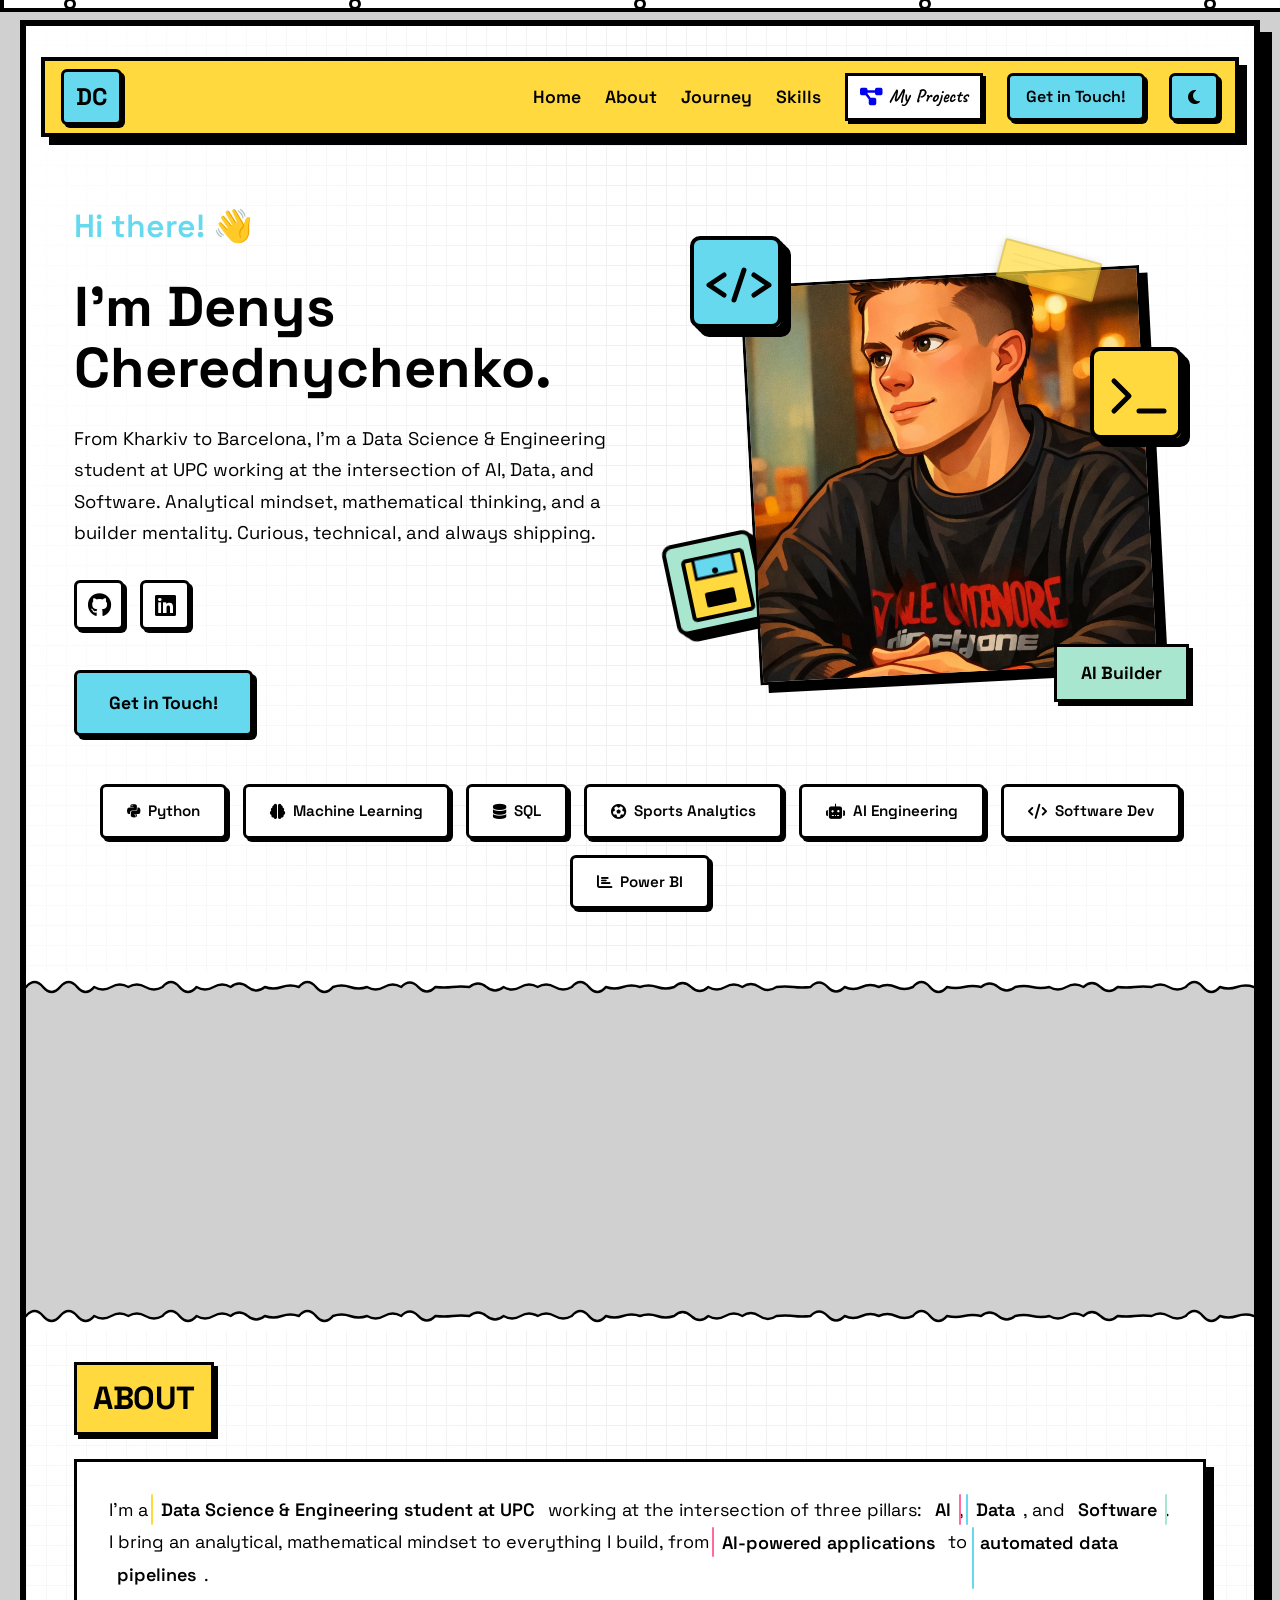
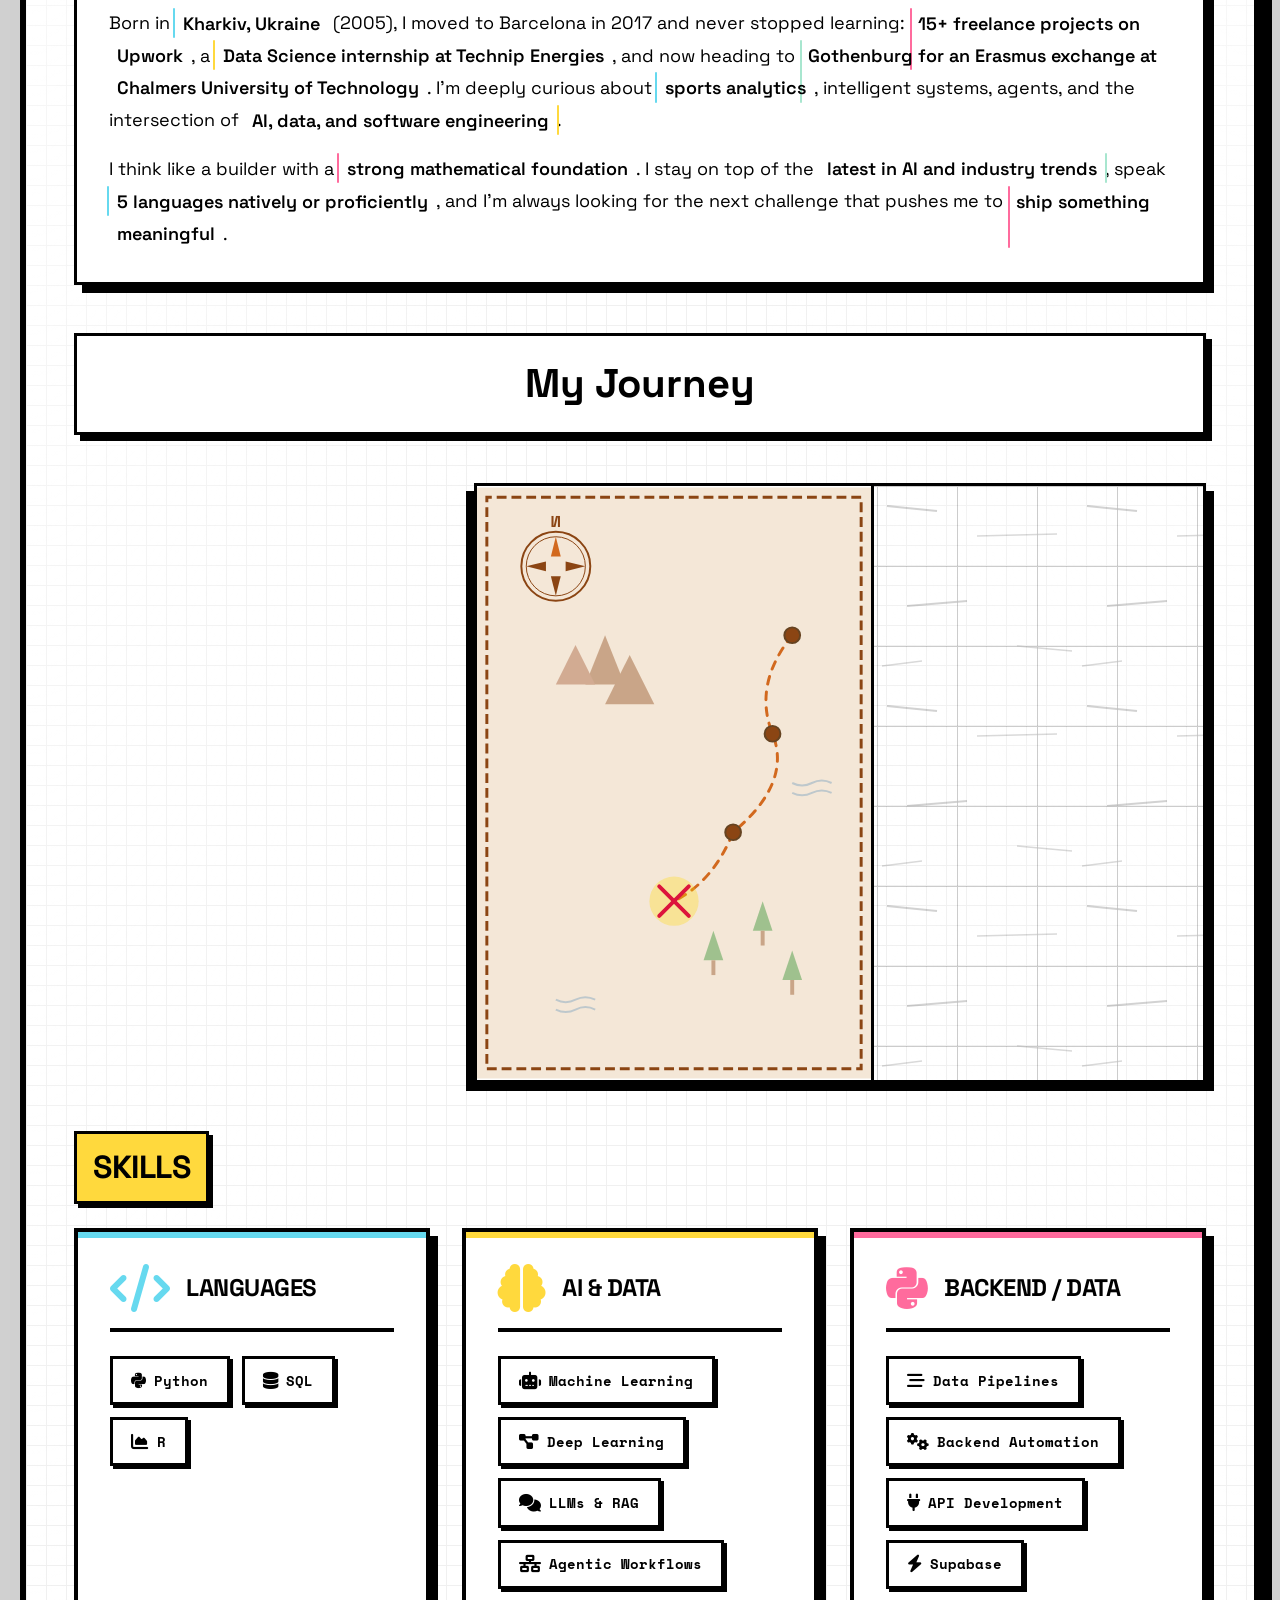
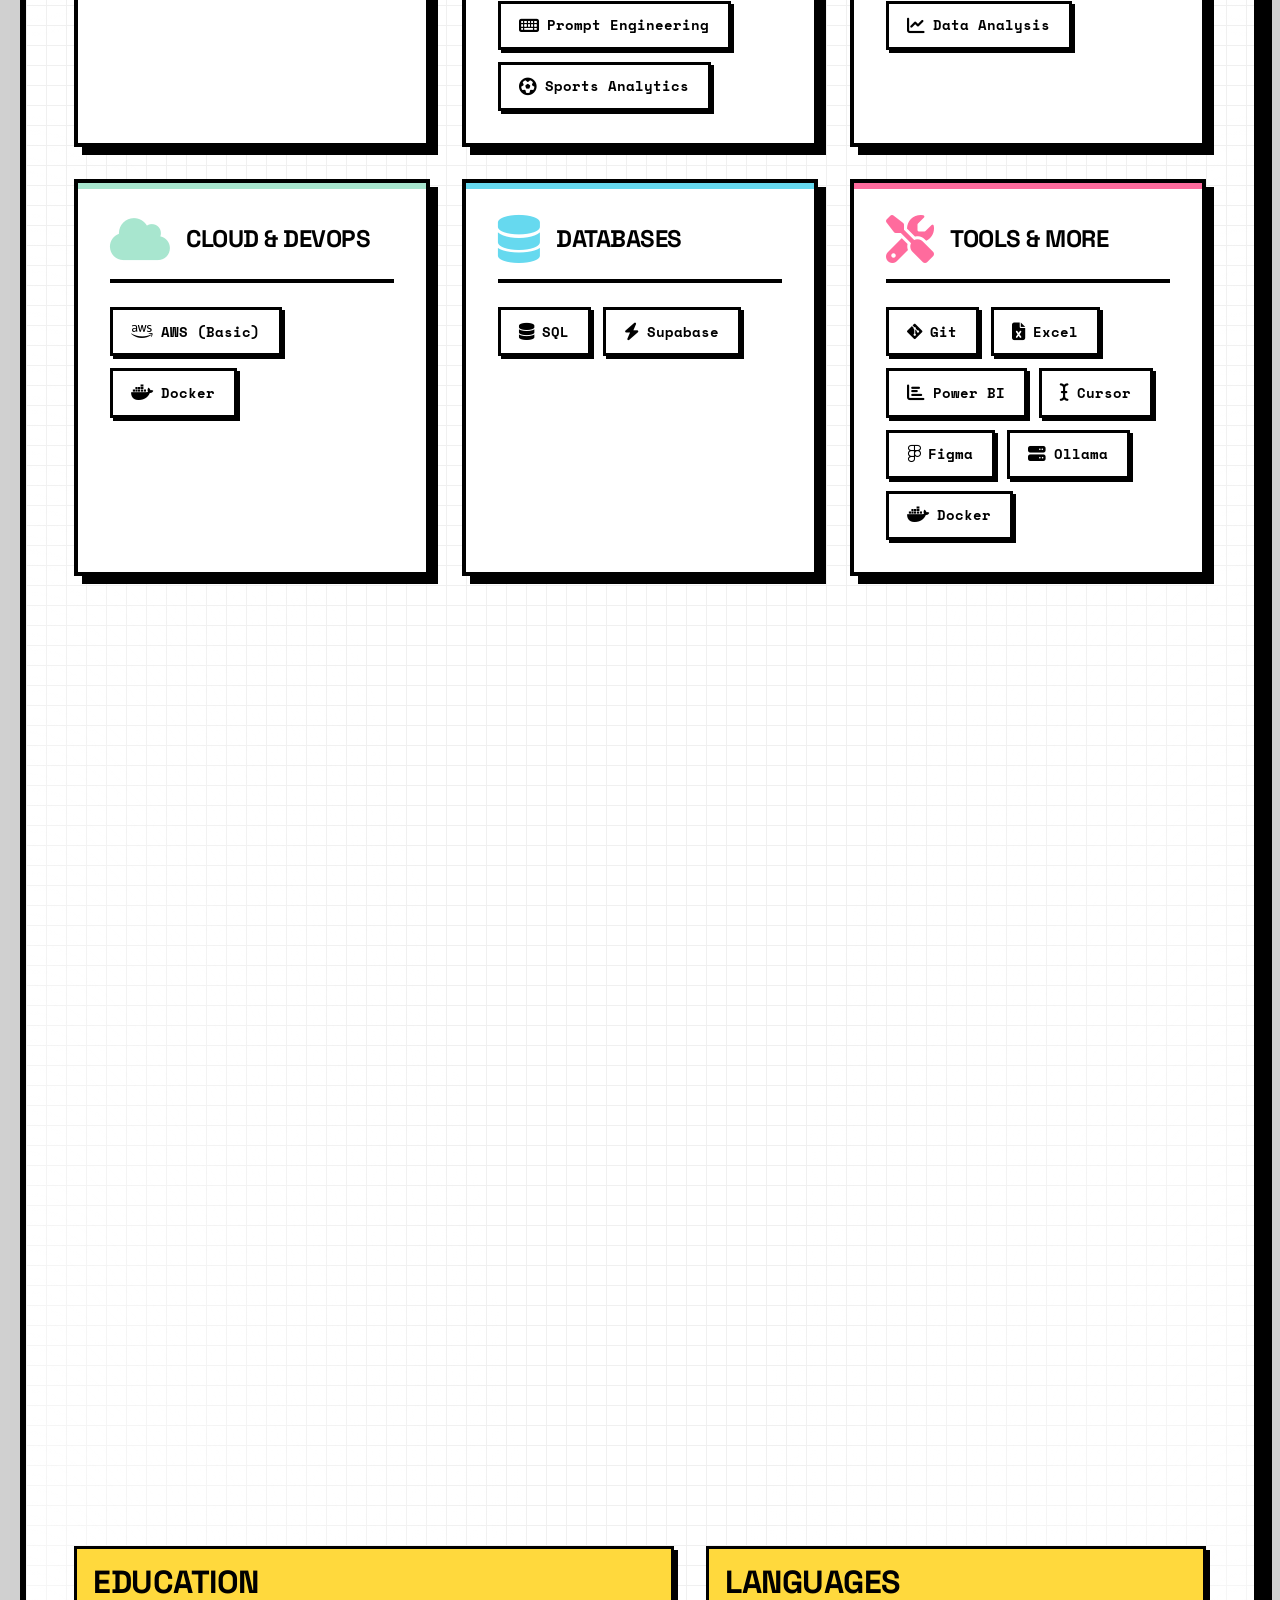
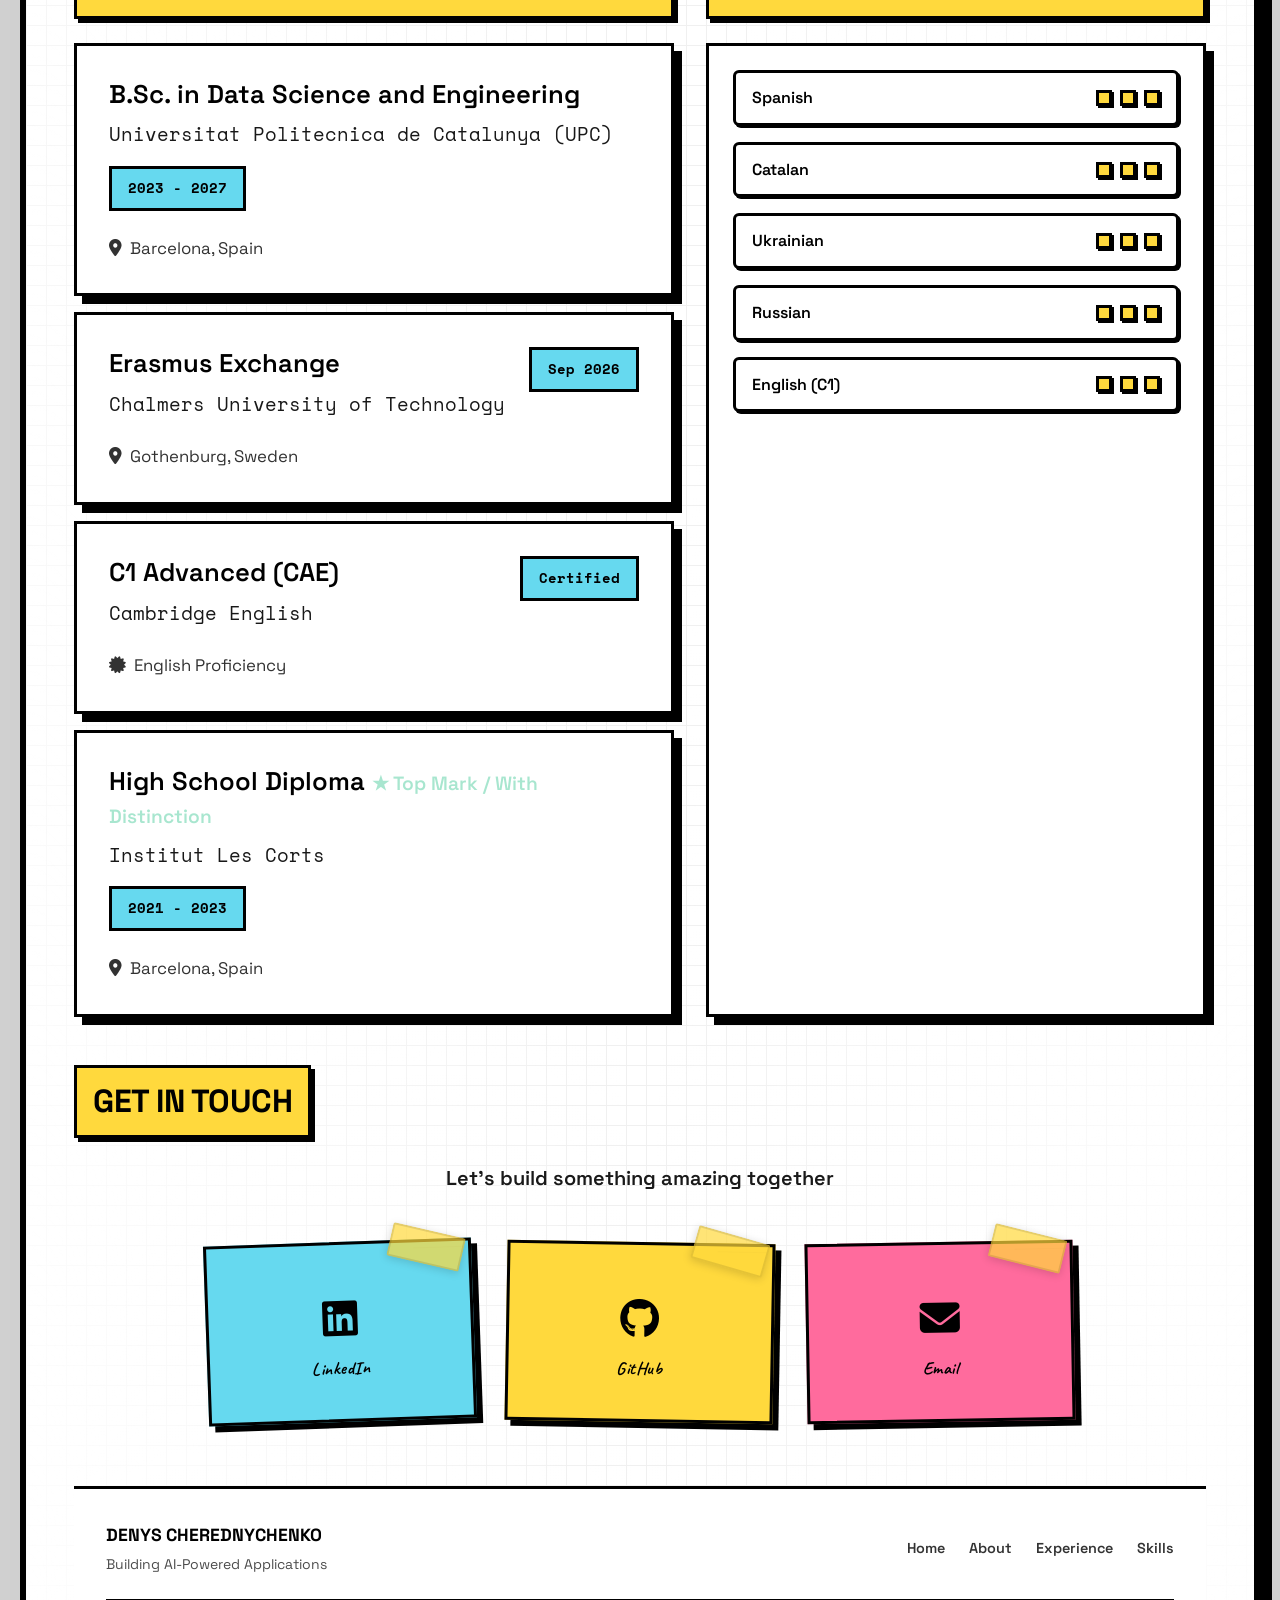
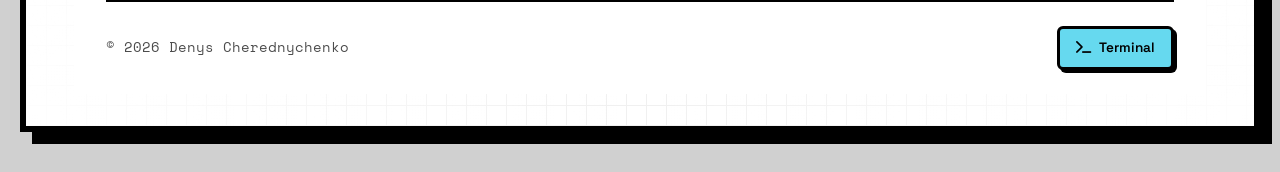
==== commit e2f40c05: "Update Erasmus to Gothenburg Chalmers and fix mobile highlight line breaks" ====
--- a/index.html
+++ b/index.html
@@ -286,7 +286,7 @@
                 <p class="text">
                     Born in <span class="highlight highlight-cyan">Kharkiv, Ukraine</span> (2005), I moved to Barcelona in 2017 and never stopped learning:
                     <span class="highlight highlight-pink">15+ freelance projects on Upwork</span>, a <span class="highlight highlight-yellow">Data Science internship at Technip Energies</span>,
-                    and now heading to <span class="highlight highlight-green">Copenhagen for an Erasmus exchange at IT University</span>.
+                    and now heading to <span class="highlight highlight-green">Gothenburg for an Erasmus exchange at Chalmers University of Technology</span>.
                     I'm deeply curious about <span class="highlight highlight-cyan">sports analytics</span>, intelligent systems, agents, and the intersection of
                     <span class="highlight highlight-yellow">AI, data, and software engineering</span>.
                 </p>
@@ -305,15 +305,15 @@
                 <div class="journey-timeline">
                     <h3 class="timeline-header">Journey Timeline</h3>
             <div class="timeline-list">
-                <div class="timeline-item-flat" id="exp-0" data-country="Denmark">
+                <div class="timeline-item-flat" id="exp-0" data-country="Sweden">
                     <div class="timeline-dot"></div>
                     <div class="timeline-content-flat">
-                        <h4 class="timeline-title">Erasmus Exchange @ IT University of Copenhagen</h4>
+                        <h4 class="timeline-title">Erasmus Exchange @ Chalmers University of Technology</h4>
                         <p class="timeline-date">Sep 2026 - Upcoming</p>
                         <p class="timeline-description">
-                            International mobility semester. Searching for new ideas, working on independent projects, and getting inspired by the Nordic tech ecosystem.
+                            International mobility semester. Searching for new ideas, working on independent projects, and getting inspired by the Nordic tech ecosystem in Sweden.
                         </p>
-                        <p class="timeline-location"><i class="fas fa-map-marker-alt"></i> Copenhagen, Denmark</p>
+                        <p class="timeline-location"><i class="fas fa-map-marker-alt"></i> Gothenburg, Sweden</p>
                     </div>
                 </div>
                 <div class="timeline-item-flat" id="exp-1" data-country="Spain">
@@ -622,11 +622,11 @@
                         <div class="education-header">
                             <div>
                                 <h3 class="education-title">Erasmus Exchange</h3>
-                                <p class="education-school">IT University of Copenhagen</p>
+                                <p class="education-school">Chalmers University of Technology</p>
                             </div>
                             <span class="badge">Sep 2026</span>
                         </div>
-                        <p class="education-location"><i class="fas fa-map-marker-alt"></i> Copenhagen, Denmark</p>
+                        <p class="education-location"><i class="fas fa-map-marker-alt"></i> Gothenburg, Sweden</p>
                     </div>
                     <div class="card education-card" style="margin-top: 1rem;">
                         <div class="education-header">
@@ -1297,12 +1297,12 @@
                 ]
             },
             {
-                coords: [55.6761, 12.5683],
-                country: 'Denmark',
+                coords: [57.6888, 11.9791],
+                country: 'Sweden',
                 companies: [
                     {
-                        city: 'Copenhagen',
-                        company: 'IT University of Copenhagen',
+                        city: 'Gothenburg',
+                        company: 'Chalmers University of Technology',
                         period: 'Sep 2026 - Upcoming',
                         role: 'Erasmus Exchange'
                     }
--- a/neo-styles.css
+++ b/neo-styles.css
@@ -2351,8 +2351,9 @@
   padding: 0.1rem 0.5rem;
   font-weight: 600;
   border-radius: 3px;
-  display: inline-block;
-  margin: 0.25rem 0.1rem;
+  display: inline;
+  -webkit-box-decoration-break: clone;
+  box-decoration-break: clone;
   position: relative;
   background: transparent;
   z-index: 1;
--- a/neo-styles.css
+++ b/neo-styles.css
@@ -2351,8 +2351,9 @@
   padding: 0.1rem 0.5rem;
   font-weight: 600;
   border-radius: 3px;
-  display: inline-block;
-  margin: 0.25rem 0.1rem;
+  display: inline;
+  -webkit-box-decoration-break: clone;
+  box-decoration-break: clone;
   position: relative;
   background: transparent;
   z-index: 1;
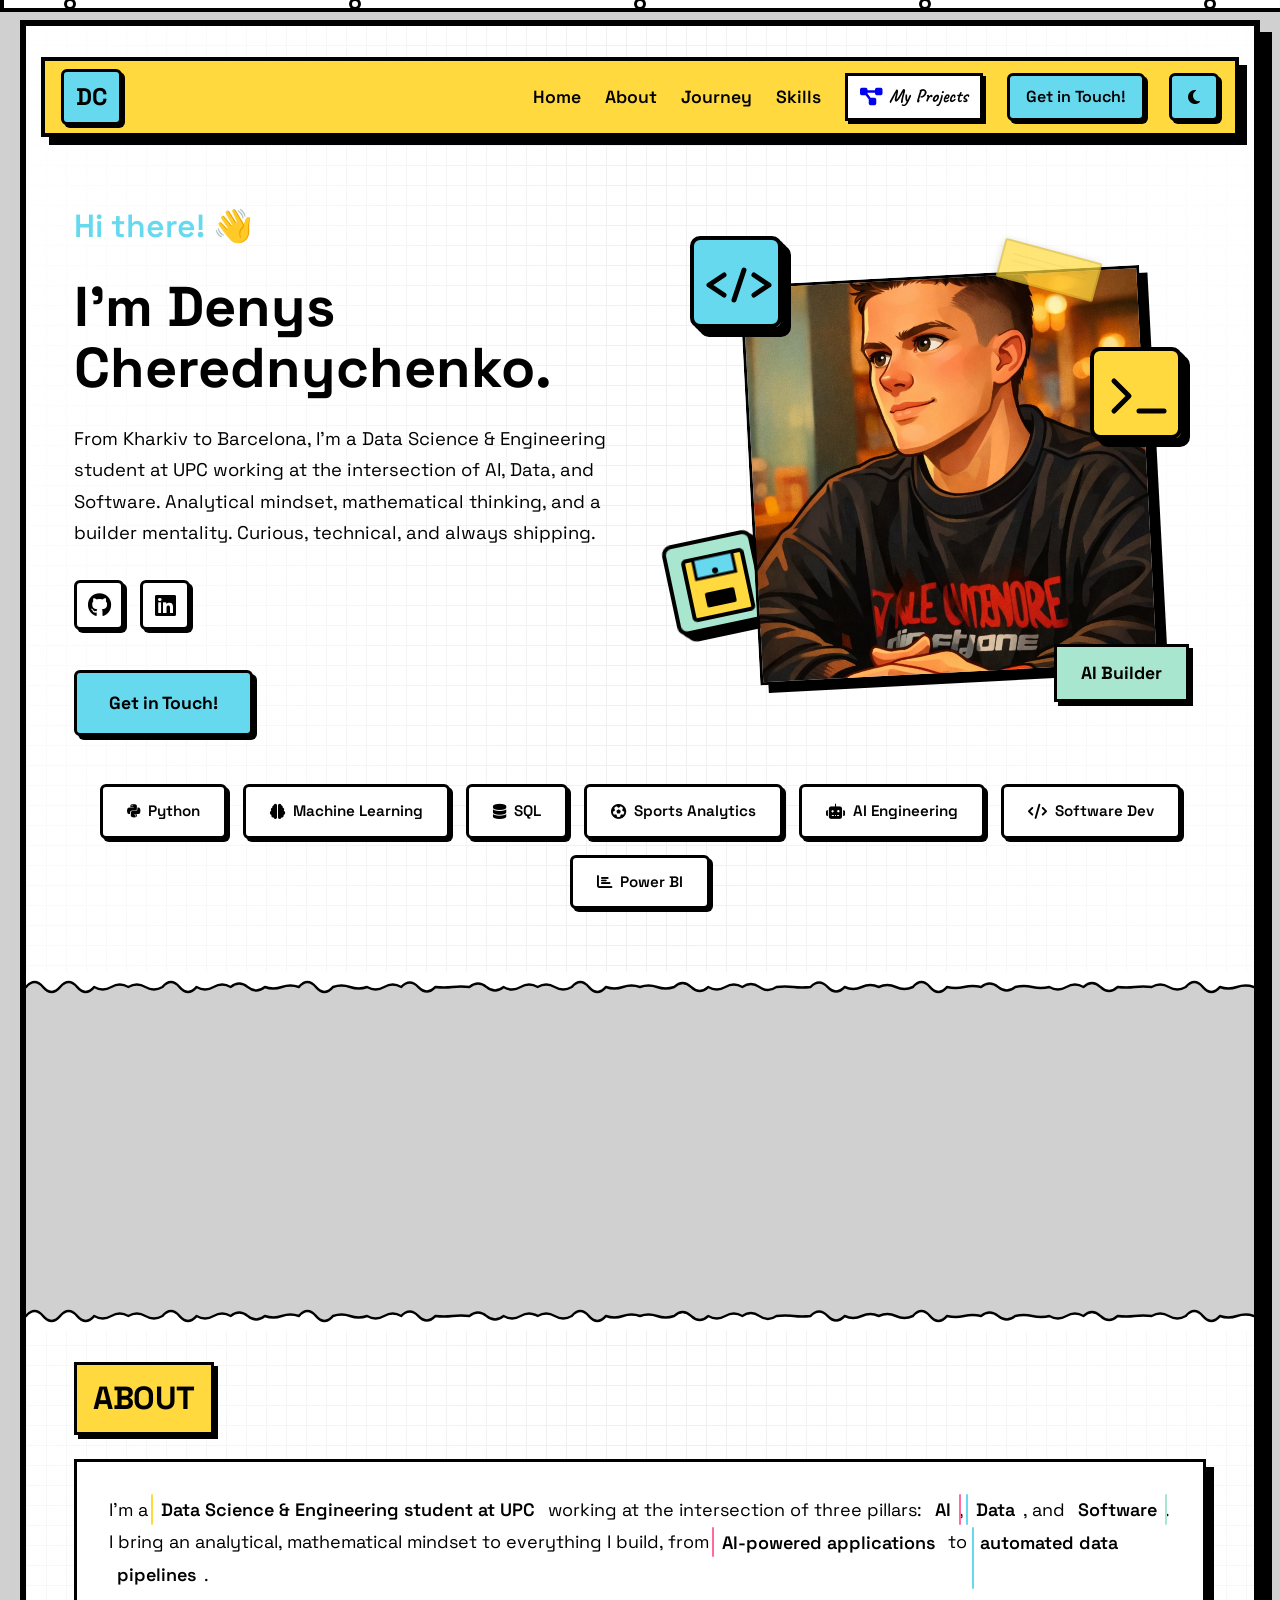
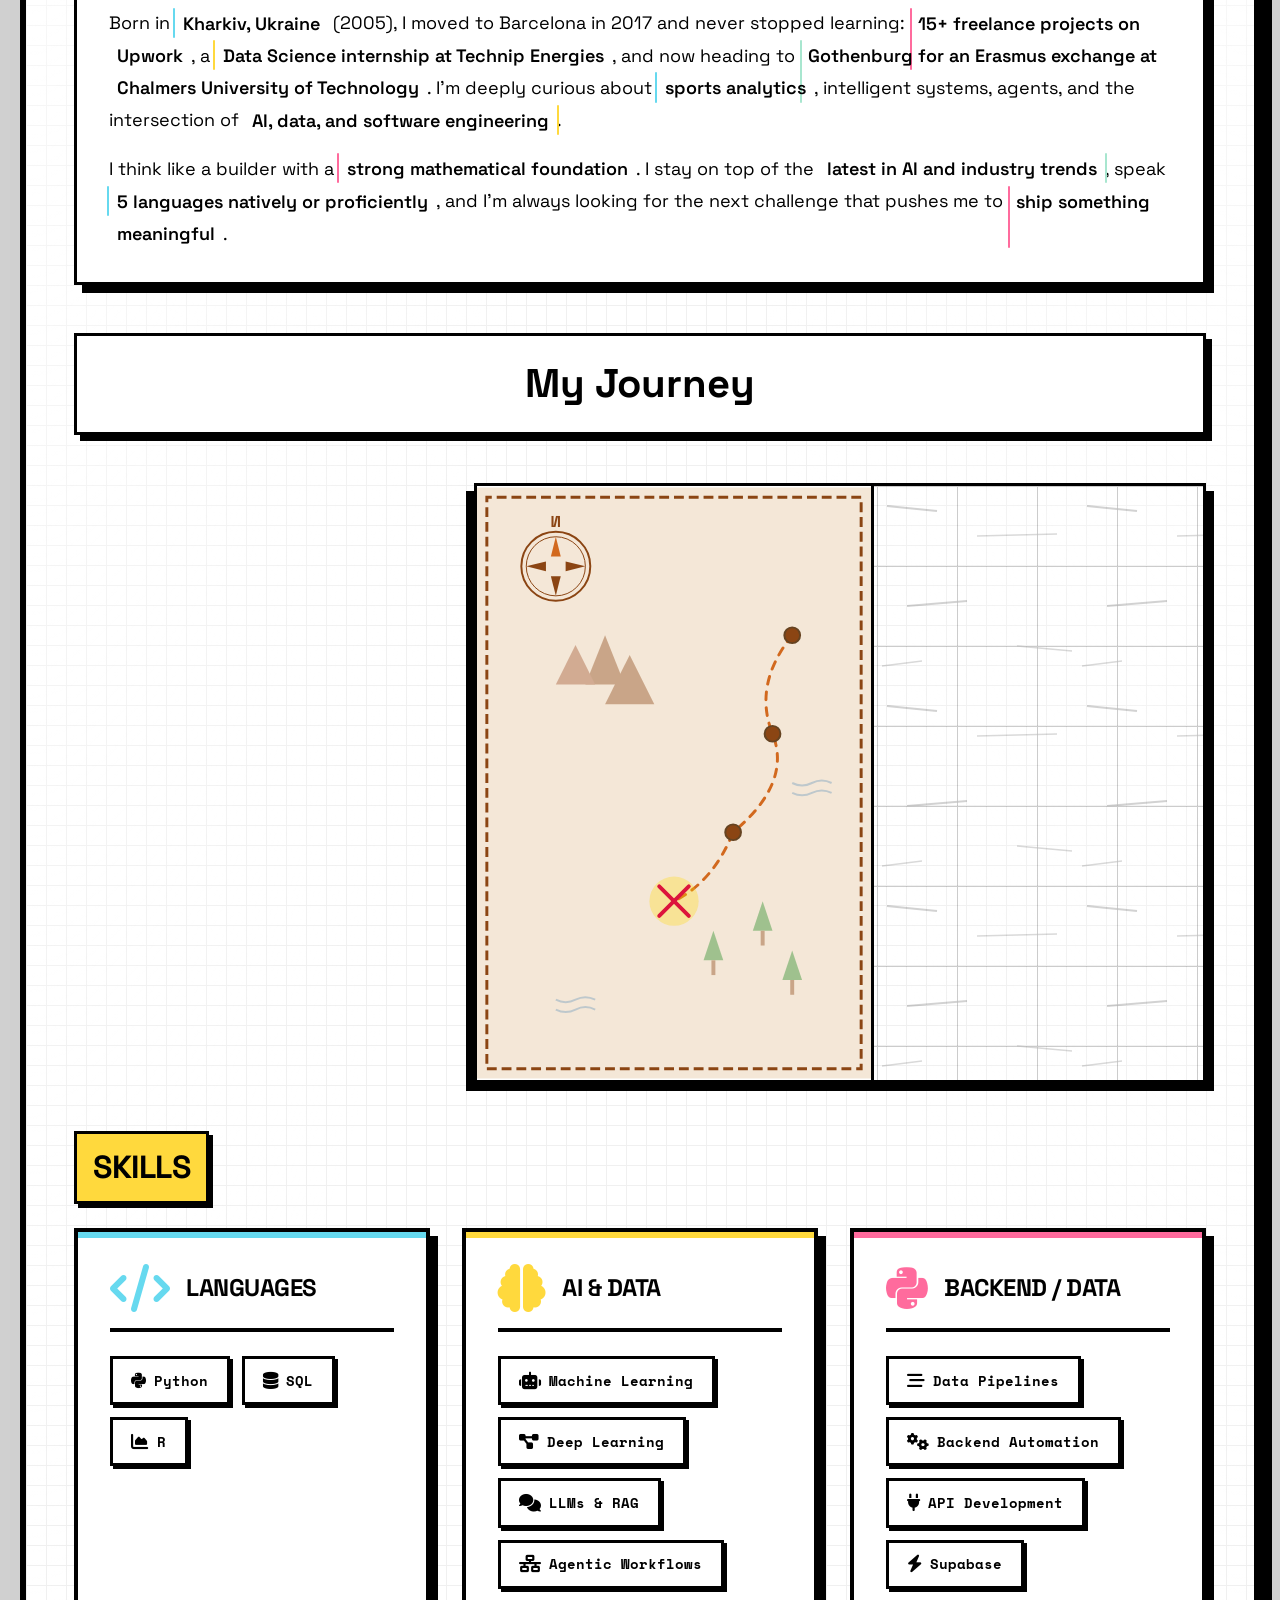
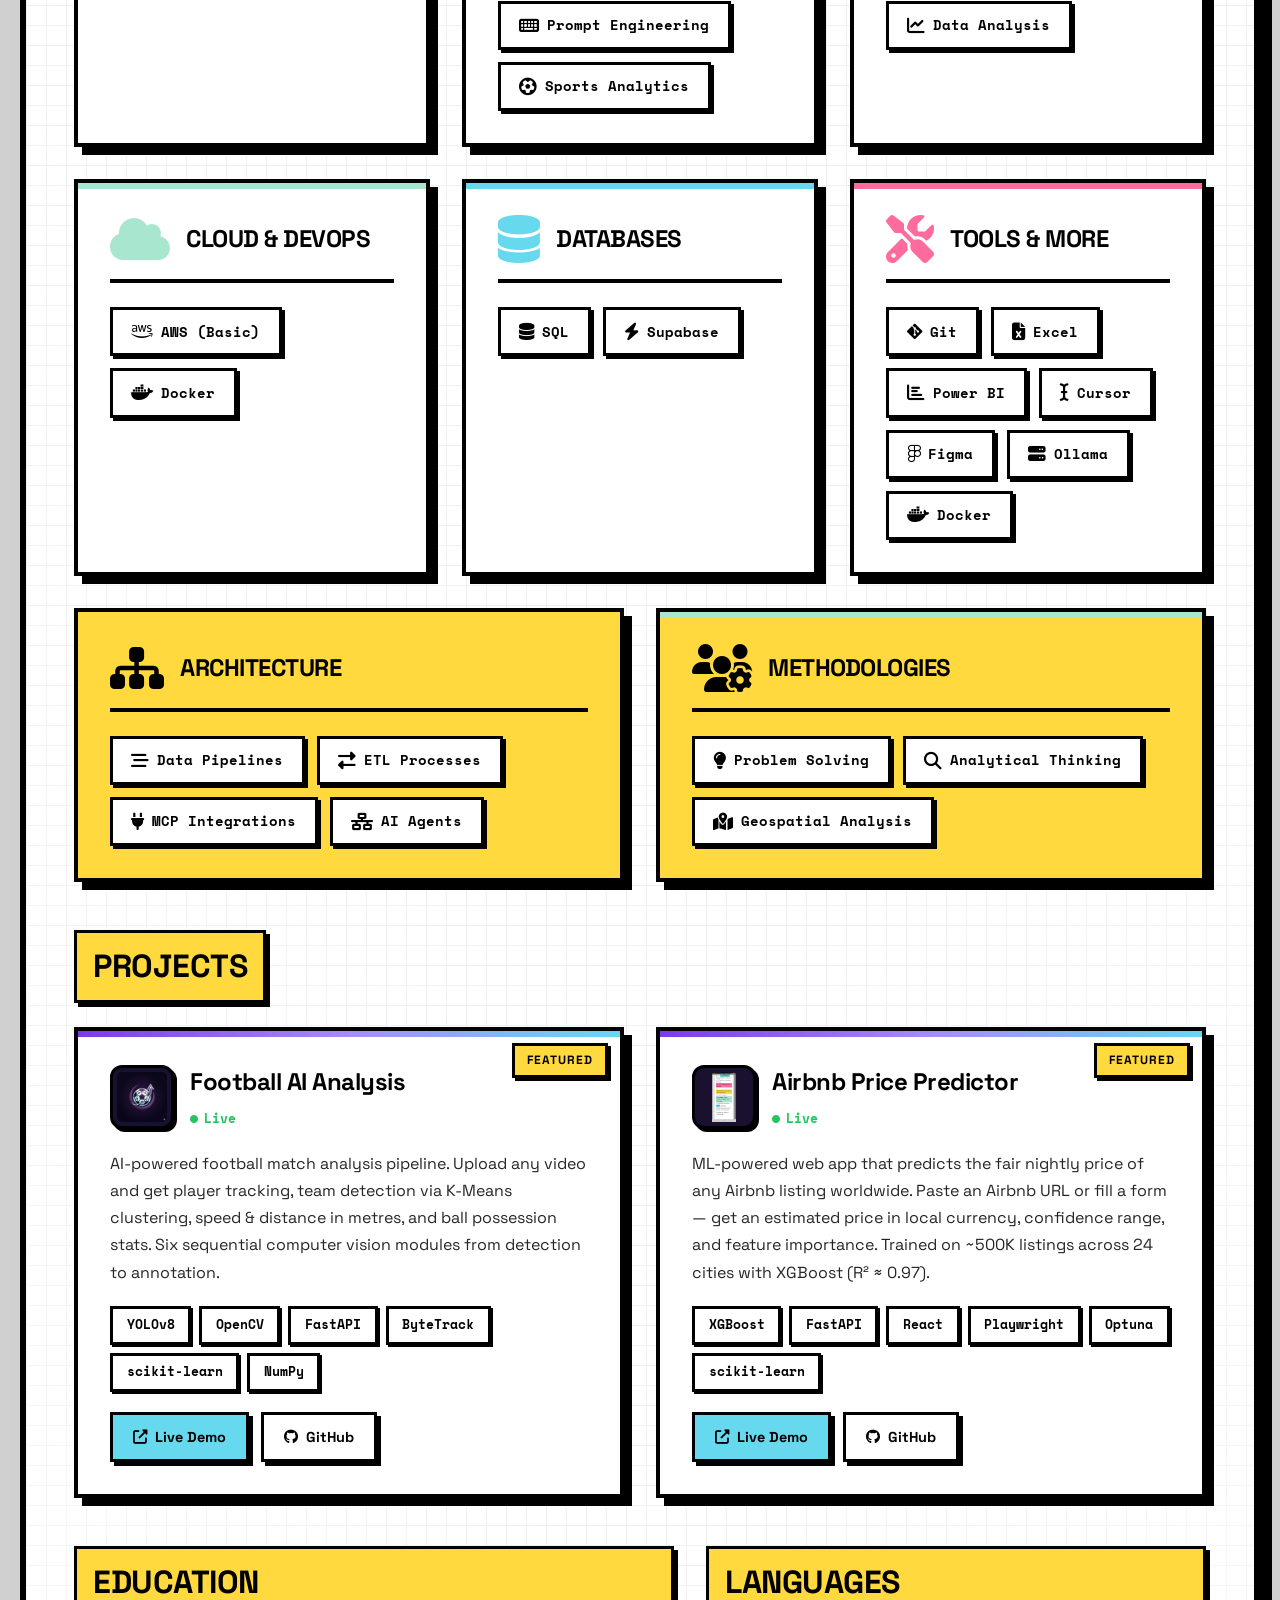
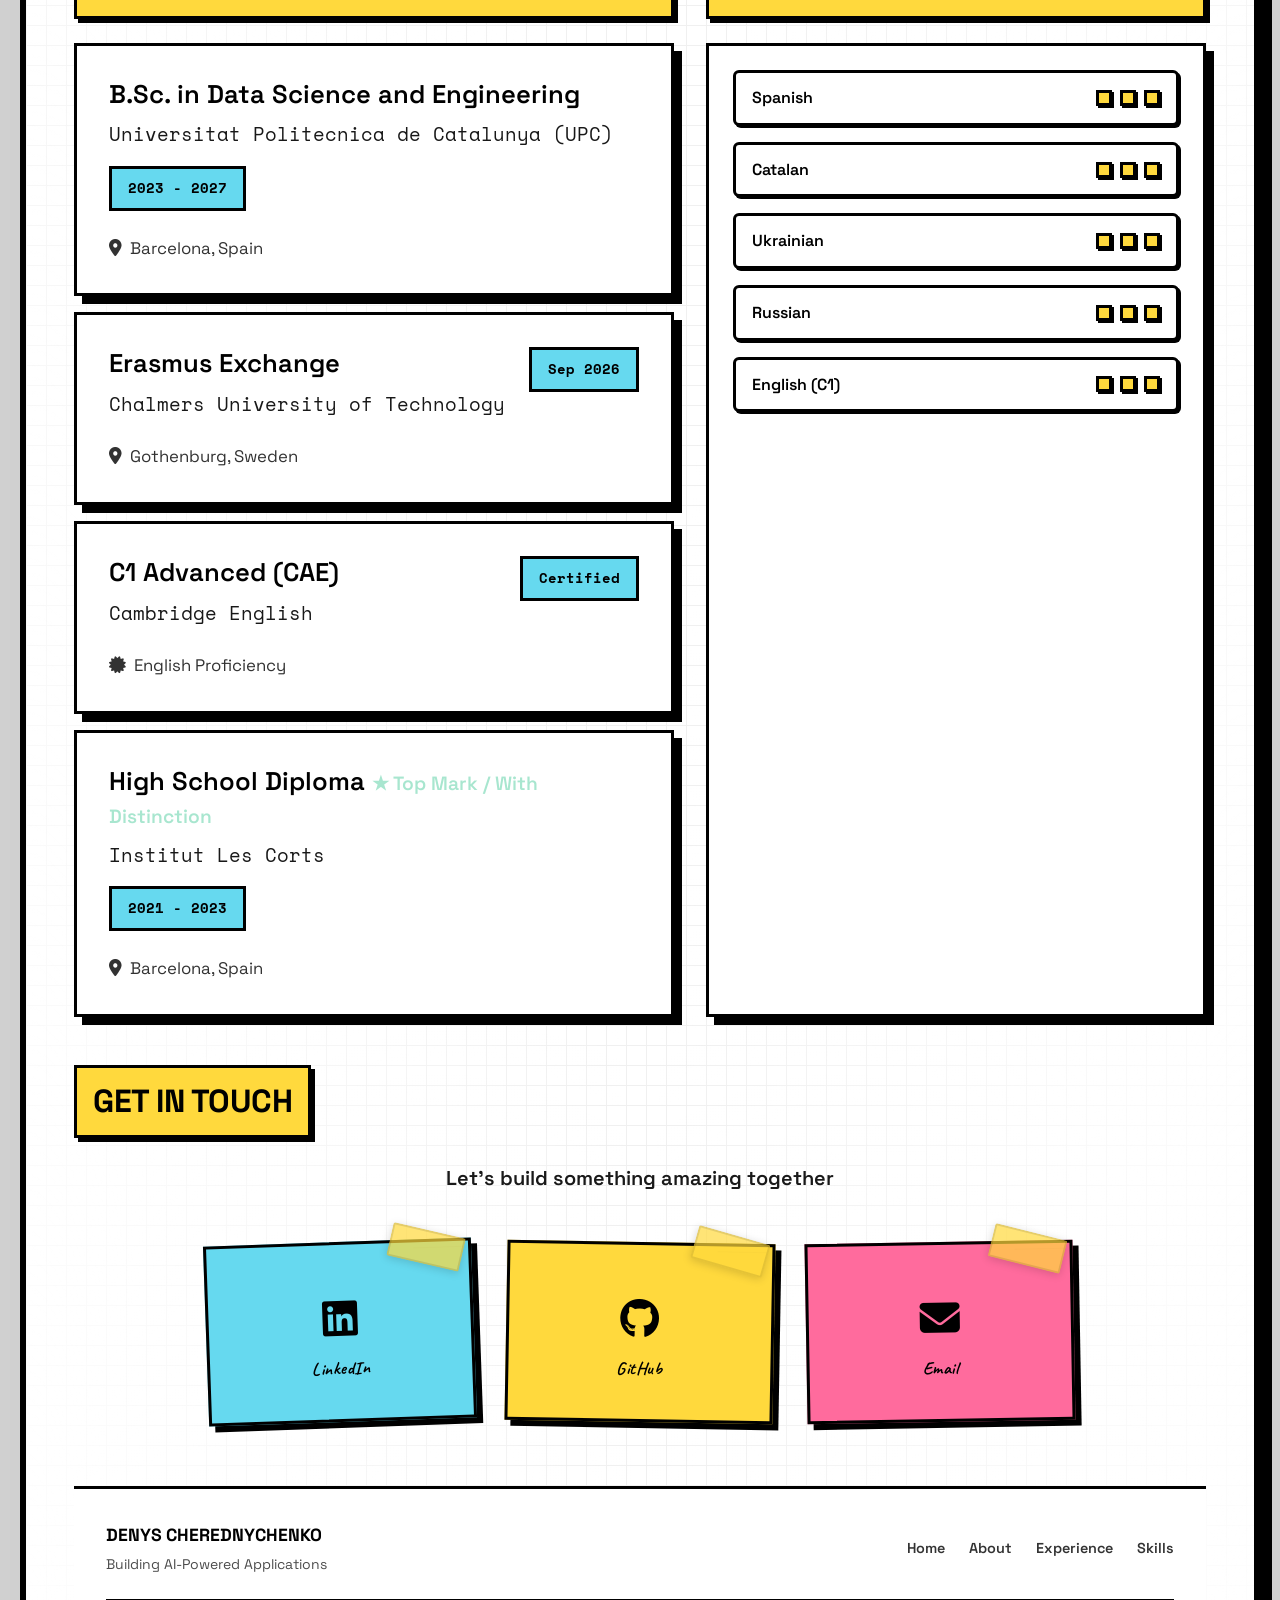
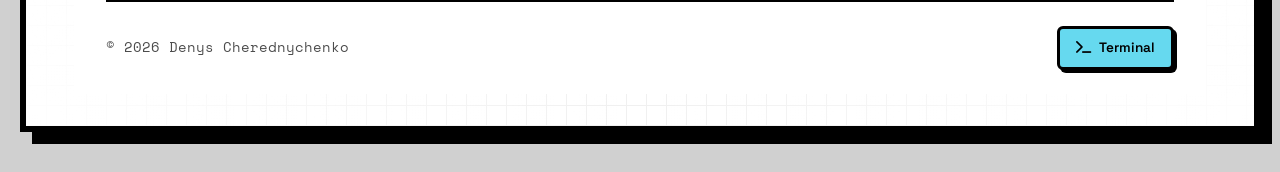
==== commit 0e9fe9c5: "Replace Hiking Routes with Airbnb Price Predictor project across UI and terminal" ====
--- a/index.html
+++ b/index.html
@@ -579,25 +579,27 @@
                     </div>
                 </div>
 
-                <div class="project-card-neo">
+                <div class="project-card-neo featured">
+                    <div class="project-card-badge">Featured</div>
                     <div class="project-card-header">
-                        <div class="project-card-icon">
-                            <i class="fas fa-mountain"></i>
+                        <img src="image/airbnb-predictor-logo.png" alt="Airbnb Predictor Logo" class="project-card-logo">
+                        <div>
+                            <h3 class="project-card-title">Airbnb Price Predictor</h3>
+                            <span class="project-card-status live"><i class="fas fa-circle"></i> Live</span>
                         </div>
-                        <div>
-                            <h3 class="project-card-title">Hiking Routes Optimizer</h3>
-                            <span class="project-card-status wip"><i class="fas fa-wrench"></i> Academic</span>
-                        </div>
-                    </div>
-                    <p class="project-card-desc">A Python-based system to collect, analyze, and visualize geospatial data for hiking trails and historical landmarks in Catalonia. Uses clustering algorithms and route optimization to find the best paths.</p>
+                    </div>
+                    <p class="project-card-desc">ML-powered web app that predicts the fair nightly price of any Airbnb listing worldwide. Paste an Airbnb URL or fill a form — get an estimated price in local currency, confidence range, and feature importance. Trained on ~500K listings across 24 cities with XGBoost (R² ≈ 0.97).</p>
                     <div class="project-card-tech">
-                        <span class="project-tag">Python</span>
-                        <span class="project-tag">Clustering</span>
-                        <span class="project-tag">Geospatial</span>
-                        <span class="project-tag">Data Analysis</span>
+                        <span class="project-tag">XGBoost</span>
+                        <span class="project-tag">FastAPI</span>
+                        <span class="project-tag">React</span>
+                        <span class="project-tag">Playwright</span>
+                        <span class="project-tag">Optuna</span>
+                        <span class="project-tag">scikit-learn</span>
                     </div>
                     <div class="project-card-links">
-                        <a href="https://github.com/denche2005" target="_blank" class="project-link-btn"><i class="fab fa-github"></i> GitHub</a>
+                        <a href="https://airbnb-price-frontend.onrender.com/" target="_blank" class="project-link-btn primary"><i class="fas fa-external-link-alt"></i> Live Demo</a>
+                        <a href="https://github.com/denche2005/Airbnb-Price-Predictor" target="_blank" class="project-link-btn"><i class="fab fa-github"></i> GitHub</a>
                     </div>
                 </div>
 
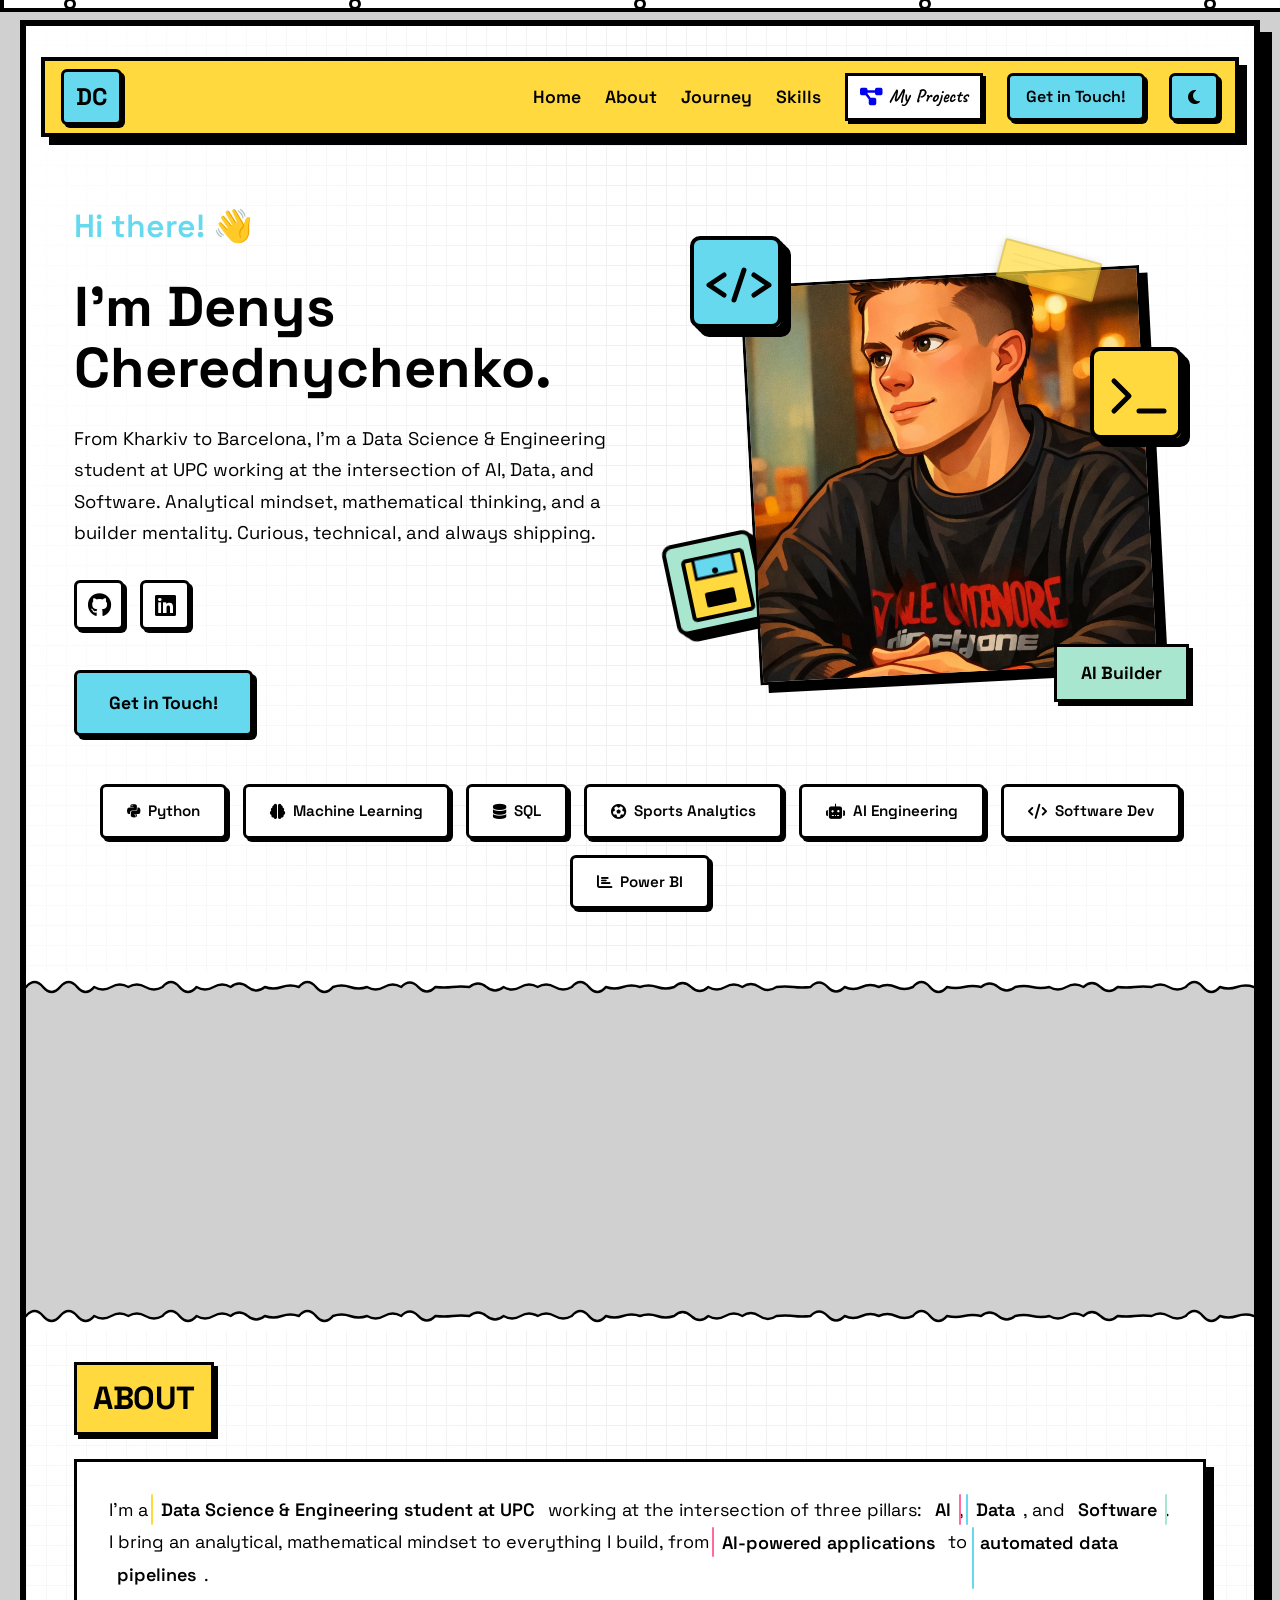
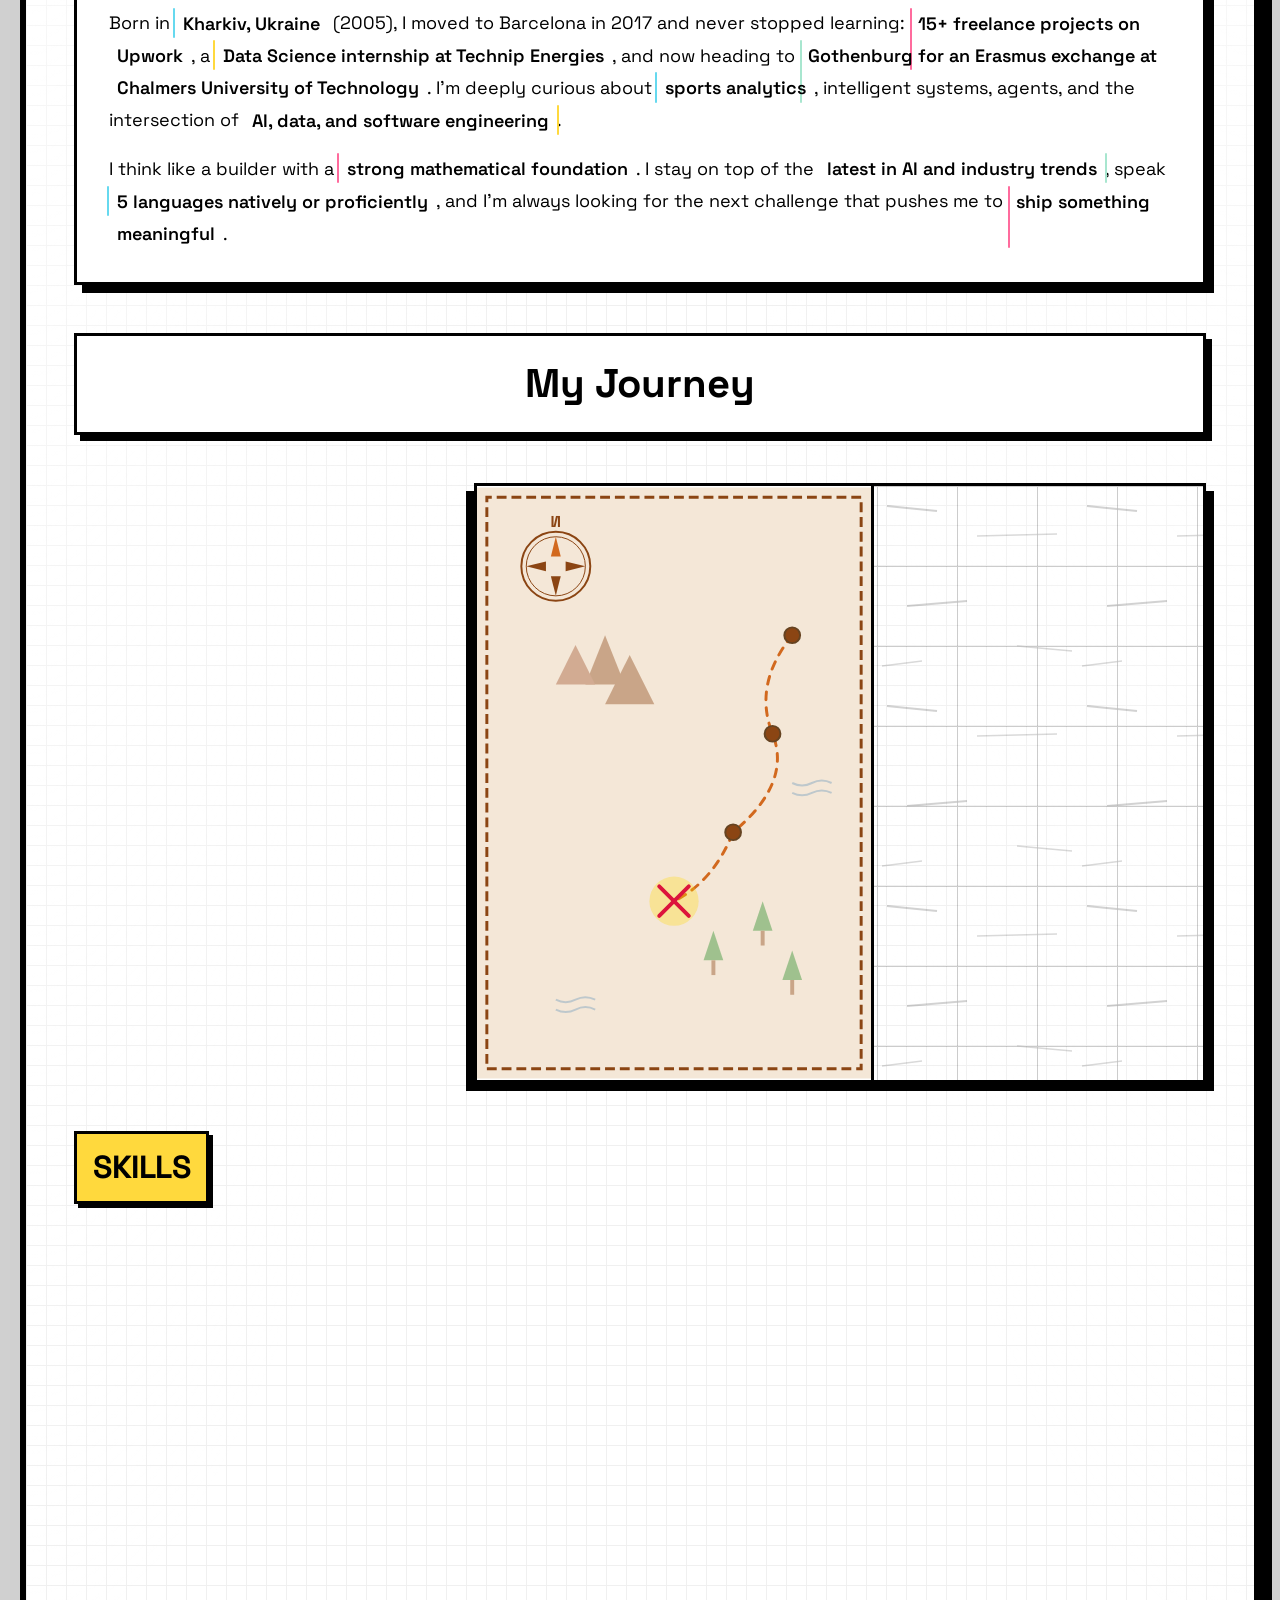
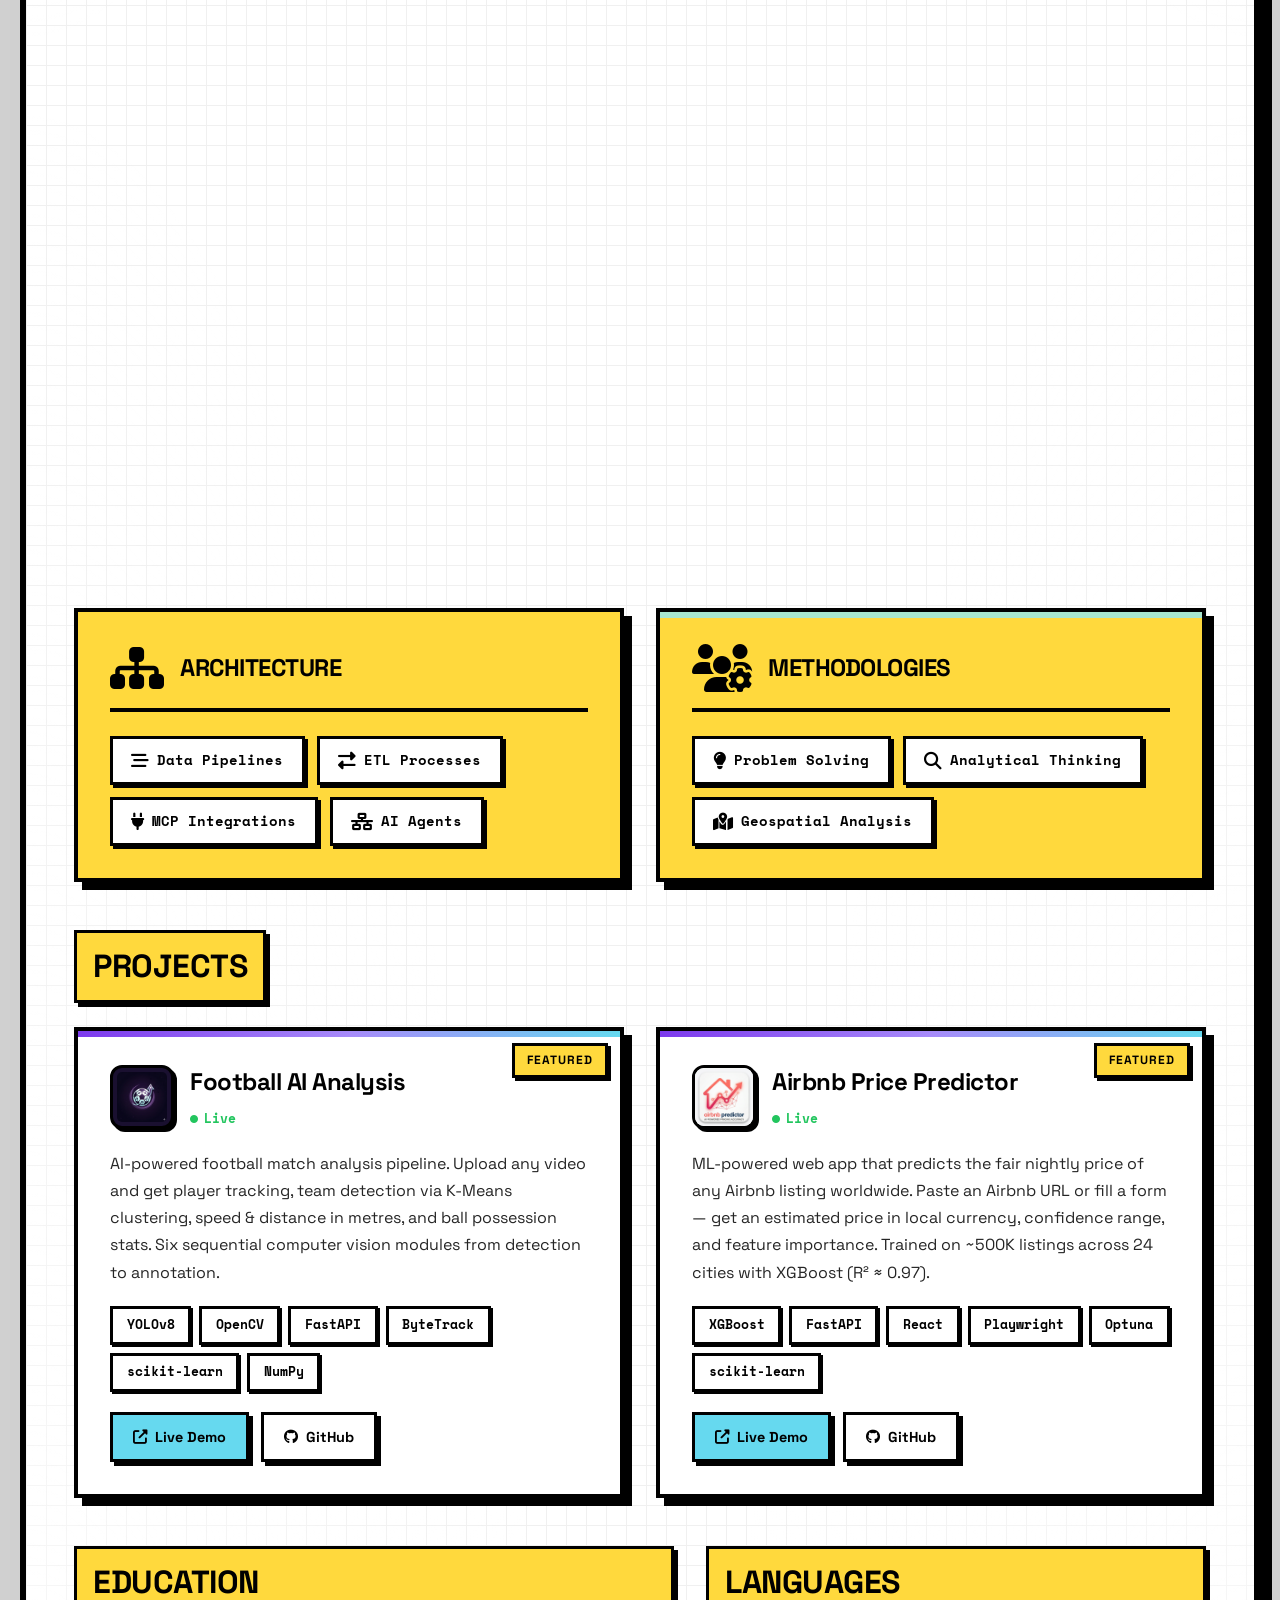
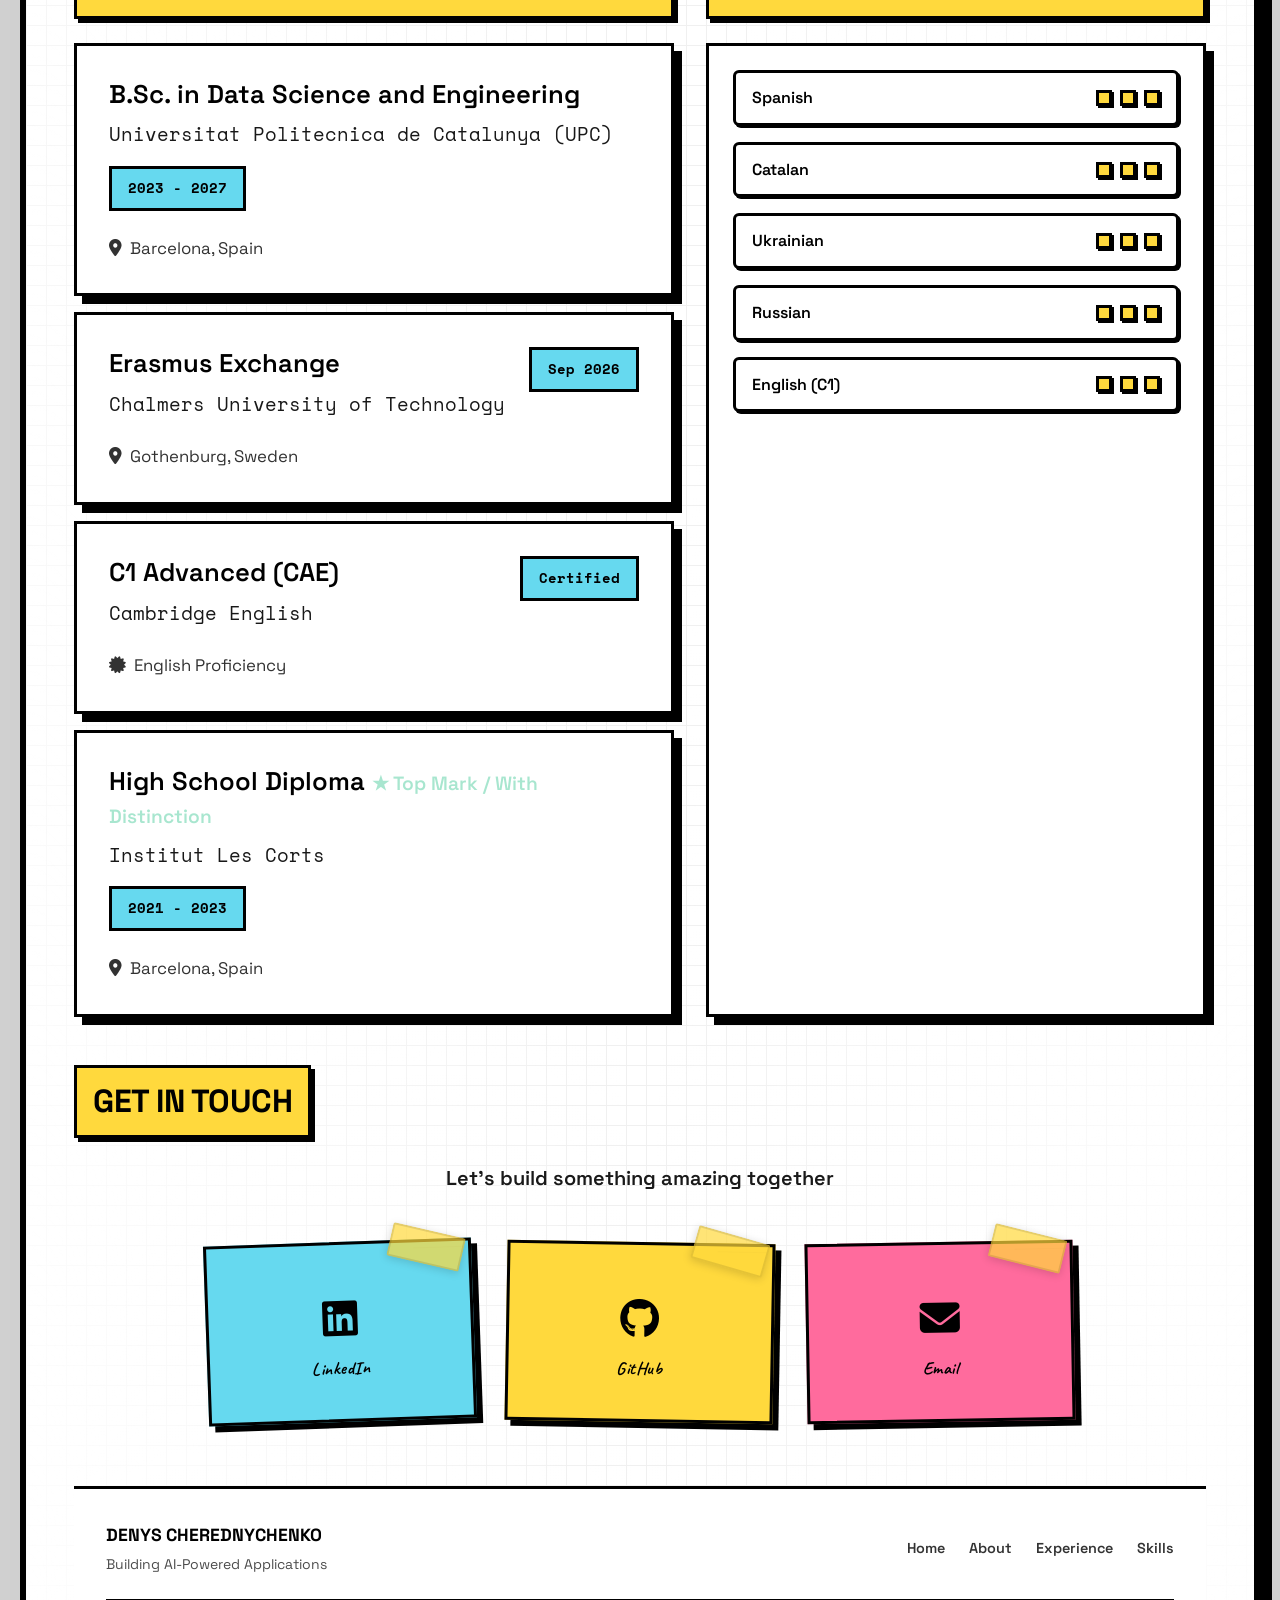
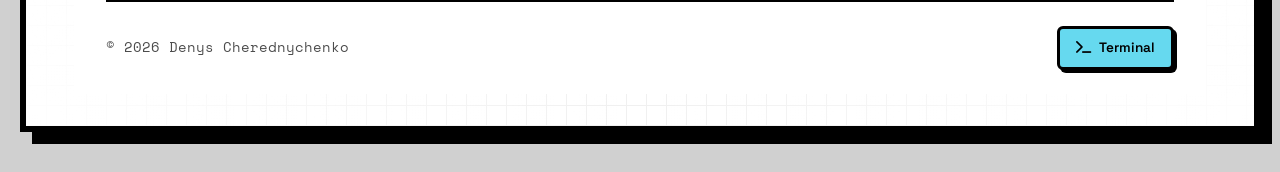
==== commit 205910b1: "Update Airbnb project logo to fill container" ====
--- a/index.html
+++ b/index.html
@@ -1,5 +1,6 @@
 <!DOCTYPE html>
 <html lang="en">
+
 <head>
     <meta charset="UTF-8">
     <meta name="viewport" content="width=device-width, initial-scale=1.0">
@@ -7,8 +8,10 @@
     <!-- Primary Meta Tags -->
     <title>Denys Cherednychenko | Building AI-Powered Applications in Sports, Data & Software</title>
     <meta name="title" content="Denys Cherednychenko | Building AI-Powered Applications in Sports, Data & Software">
-    <meta name="description" content="Data Science & Engineering student at UPC working at the intersection of AI, Data, and Software. From Kharkiv to Barcelona, building intelligent products with an analytical and mathematical mindset.">
-    <meta name="keywords" content="Denys Cherednychenko, AI Engineering, Data Science, Sports Analytics, Machine Learning, Python, SQL, Software Development, UPC, Barcelona, Spain, AI Applications">
+    <meta name="description"
+        content="Data Science & Engineering student at UPC working at the intersection of AI, Data, and Software. From Kharkiv to Barcelona, building intelligent products with an analytical and mathematical mindset.">
+    <meta name="keywords"
+        content="Denys Cherednychenko, AI Engineering, Data Science, Sports Analytics, Machine Learning, Python, SQL, Software Development, UPC, Barcelona, Spain, AI Applications">
     <meta name="author" content="Denys Cherednychenko">
     <meta name="robots" content="index, follow">
     <meta name="language" content="English">
@@ -23,7 +26,8 @@
     <meta property="og:url" content="#">
     <meta property="og:site_name" content="Denys Cherednychenko">
     <meta property="og:title" content="Denys Cherednychenko | Building AI-Powered Applications">
-    <meta property="og:description" content="At the intersection of AI, Data, and Software. From Kharkiv to Barcelona, building intelligent products.">
+    <meta property="og:description"
+        content="At the intersection of AI, Data, and Software. From Kharkiv to Barcelona, building intelligent products.">
     <meta property="og:image" content="image/social-cover.png">
     <meta property="og:image:width" content="1200">
     <meta property="og:image:height" content="630">
@@ -34,7 +38,8 @@
     <meta property="twitter:card" content="summary_large_image">
     <meta property="twitter:url" content="#">
     <meta property="twitter:title" content="Denys Cherednychenko | Building AI-Powered Applications">
-    <meta property="twitter:description" content="At the intersection of AI, Data, and Software. From Kharkiv to Barcelona, building intelligent products.">
+    <meta property="twitter:description"
+        content="At the intersection of AI, Data, and Software. From Kharkiv to Barcelona, building intelligent products.">
     <meta property="twitter:image" content="image/social-cover.png">
     <meta property="twitter:image:alt" content="Denys Cherednychenko - AI & Data Science Builder">
 
@@ -51,13 +56,20 @@
 
     <!-- Preload critical resources -->
     <link rel="preload" href="neo-styles.css" as="style">
-    <link rel="preload" href="https://fonts.googleapis.com/css2?family=Space+Grotesk:wght@400;600;700&family=Space+Mono:wght@400;700&family=Caveat:wght@400;700&display=swap" as="style">
+    <link rel="preload"
+        href="https://fonts.googleapis.com/css2?family=Space+Grotesk:wght@400;600;700&family=Space+Mono:wght@400;700&family=Caveat:wght@400;700&display=swap"
+        as="style">
 
     <!-- Stylesheets -->
     <link rel="stylesheet" href="neo-styles.css">
-    <link rel="stylesheet" href="https://cdnjs.cloudflare.com/ajax/libs/font-awesome/6.4.0/css/all.min.css" media="print" onload="this.media='all'">
-    <noscript><link rel="stylesheet" href="https://cdnjs.cloudflare.com/ajax/libs/font-awesome/6.4.0/css/all.min.css"></noscript>
-    <link href="https://fonts.googleapis.com/css2?family=Space+Grotesk:wght@400;600;700&family=Space+Mono:wght@400;700&family=Caveat:wght@400;700&display=swap" rel="stylesheet">
+    <link rel="stylesheet" href="https://cdnjs.cloudflare.com/ajax/libs/font-awesome/6.4.0/css/all.min.css"
+        media="print" onload="this.media='all'">
+    <noscript>
+        <link rel="stylesheet" href="https://cdnjs.cloudflare.com/ajax/libs/font-awesome/6.4.0/css/all.min.css">
+    </noscript>
+    <link
+        href="https://fonts.googleapis.com/css2?family=Space+Grotesk:wght@400;600;700&family=Space+Mono:wght@400;700&family=Caveat:wght@400;700&display=swap"
+        rel="stylesheet">
     <link rel="stylesheet" href="https://unpkg.com/leaflet@1.9.4/dist/leaflet.css">
 
     <!-- External JavaScript -->
@@ -93,35 +105,39 @@
     }
     </script>
 </head>
+
 <body>
     <!-- Loading Screen -->
     <div class="loader-overlay">
         <div class="loader-shapes">
             <div class="loader-shape-svg loader-shape-1">
                 <svg width="80" height="80" viewBox="0 0 100 100" fill="none" xmlns="http://www.w3.org/2000/svg">
-                    <rect x="6" y="6" width="88" height="88" rx="8" fill="#66d9ef" stroke="#000" stroke-width="4"/>
-                    <rect x="3" y="3" width="88" height="88" rx="8" fill="#66d9ef" stroke="#000" stroke-width="4"/>
-                    <path d="M35 40 L20 50 L35 60" stroke="#000" stroke-width="5" stroke-linecap="round" stroke-linejoin="round"/>
-                    <path d="M65 40 L80 50 L65 60" stroke="#000" stroke-width="5" stroke-linecap="round" stroke-linejoin="round"/>
-                    <line x1="55" y1="35" x2="45" y2="65" stroke="#000" stroke-width="5" stroke-linecap="round"/>
+                    <rect x="6" y="6" width="88" height="88" rx="8" fill="#66d9ef" stroke="#000" stroke-width="4" />
+                    <rect x="3" y="3" width="88" height="88" rx="8" fill="#66d9ef" stroke="#000" stroke-width="4" />
+                    <path d="M35 40 L20 50 L35 60" stroke="#000" stroke-width="5" stroke-linecap="round"
+                        stroke-linejoin="round" />
+                    <path d="M65 40 L80 50 L65 60" stroke="#000" stroke-width="5" stroke-linecap="round"
+                        stroke-linejoin="round" />
+                    <line x1="55" y1="35" x2="45" y2="65" stroke="#000" stroke-width="5" stroke-linecap="round" />
                 </svg>
             </div>
             <div class="loader-shape-svg loader-shape-2">
                 <svg width="80" height="80" viewBox="0 0 100 100" fill="none" xmlns="http://www.w3.org/2000/svg">
-                    <rect x="6" y="6" width="88" height="88" rx="8" fill="#ffd93d" stroke="#000" stroke-width="4"/>
-                    <rect x="3" y="3" width="88" height="88" rx="8" fill="#ffd93d" stroke="#000" stroke-width="4"/>
-                    <path d="M25 35 L40 50 L25 65" stroke="#000" stroke-width="5" stroke-linecap="round" stroke-linejoin="round"/>
-                    <line x1="50" y1="65" x2="75" y2="65" stroke="#000" stroke-width="5" stroke-linecap="round"/>
+                    <rect x="6" y="6" width="88" height="88" rx="8" fill="#ffd93d" stroke="#000" stroke-width="4" />
+                    <rect x="3" y="3" width="88" height="88" rx="8" fill="#ffd93d" stroke="#000" stroke-width="4" />
+                    <path d="M25 35 L40 50 L25 65" stroke="#000" stroke-width="5" stroke-linecap="round"
+                        stroke-linejoin="round" />
+                    <line x1="50" y1="65" x2="75" y2="65" stroke="#000" stroke-width="5" stroke-linecap="round" />
                 </svg>
             </div>
             <div class="loader-shape-svg loader-shape-3">
                 <svg width="80" height="80" viewBox="0 0 100 100" fill="none" xmlns="http://www.w3.org/2000/svg">
-                    <rect x="6" y="6" width="88" height="88" rx="8" fill="#a8e6cf" stroke="#000" stroke-width="4"/>
-                    <rect x="3" y="3" width="88" height="88" rx="8" fill="#a8e6cf" stroke="#000" stroke-width="4"/>
-                    <rect x="20" y="20" width="60" height="60" rx="3" fill="#ffd93d" stroke="#000" stroke-width="4"/>
-                    <rect x="30" y="20" width="40" height="20" fill="#66d9ef" stroke="#000" stroke-width="3"/>
-                    <rect x="35" y="55" width="30" height="15" rx="2" fill="#000"/>
-                    <circle cx="50" cy="35" r="3" fill="#000"/>
+                    <rect x="6" y="6" width="88" height="88" rx="8" fill="#a8e6cf" stroke="#000" stroke-width="4" />
+                    <rect x="3" y="3" width="88" height="88" rx="8" fill="#a8e6cf" stroke="#000" stroke-width="4" />
+                    <rect x="20" y="20" width="60" height="60" rx="3" fill="#ffd93d" stroke="#000" stroke-width="4" />
+                    <rect x="30" y="20" width="40" height="20" fill="#66d9ef" stroke="#000" stroke-width="3" />
+                    <rect x="35" y="55" width="30" height="15" rx="2" fill="#000" />
+                    <circle cx="50" cy="35" r="3" fill="#000" />
                 </svg>
             </div>
         </div>
@@ -135,625 +151,705 @@
     </div>
 
     <div class="page-wrapper">
-    <div class="progress-bar-container">
-        <div class="progress-bar-fill"></div>
-        <div class="progress-checkpoints">
-            <div class="checkpoint" data-section="hero">
-                <div class="checkpoint-dot"></div>
-                <span class="checkpoint-label">Home</span>
-            </div>
-            <div class="checkpoint" data-section="about">
-                <div class="checkpoint-dot"></div>
-                <span class="checkpoint-label">About</span>
-            </div>
-            <div class="checkpoint" data-section="experience">
-                <div class="checkpoint-dot"></div>
-                <span class="checkpoint-label">Journey</span>
-            </div>
-            <div class="checkpoint" data-section="skills">
-                <div class="checkpoint-dot"></div>
-                <span class="checkpoint-label">Skills</span>
-            </div>
-            <div class="checkpoint" data-section="contact">
-                <div class="checkpoint-dot"></div>
-                <span class="checkpoint-label">Contact</span>
-            </div>
-        </div>
-    </div>
-    <nav class="navbar">
-        <div class="nav-content">
-            <a href="#" class="nav-brand">DC</a>
-            <div class="nav-right">
-                <a href="#hero" class="nav-link">Home</a>
-                <a href="#about" class="nav-link">About</a>
-                <a href="#experience" class="nav-link">Journey</a>
-                <a href="#skills" class="nav-link">Skills</a>
-                <a href="#projects" class="nav-lazyfire" title="My Projects">
-                    <i class="fas fa-project-diagram" style="font-size: 20px;"></i>
-                    <span class="nav-lazyfire-text">My Projects</span>
-                </a>
-                <a href="#contact" class="nav-cta">Get in Touch!</a>
-                <button id="theme-toggle" class="theme-toggle-nav" aria-label="Toggle theme">
-                    <i class="fas fa-moon"></i>
-                </button>
-            </div>
-        </div>
-    </nav>
-
-    <section class="hero" id="hero">
-        <div class="hero-content">
-            <div class="hero-left">
-                <p class="hero-greeting" id="hero-greeting">Hi there! 👋</p>
-                <h1 class="hero-name">I'm Denys Cherednychenko.</h1>
-                <p class="hero-description">
-                    From Kharkiv to Barcelona, I'm a Data Science & Engineering student at UPC working at the intersection of AI, Data, and Software. Analytical mindset, mathematical thinking, and a builder mentality. Curious, technical, and always shipping.
-                </p>
-                <div class="hero-social">
-                    <a href="https://github.com/denche2005" target="_blank" class="social-btn">
-                        <i class="fab fa-github"></i>
-                    </a>
-                    <a href="https://linkedin.com/in/denys-cherednychenko2005/" target="_blank" class="social-btn">
-                        <i class="fab fa-linkedin"></i>
-                    </a>
+        <div class="progress-bar-container">
+            <div class="progress-bar-fill"></div>
+            <div class="progress-checkpoints">
+                <div class="checkpoint" data-section="hero">
+                    <div class="checkpoint-dot"></div>
+                    <span class="checkpoint-label">Home</span>
                 </div>
-                <div class="hero-cta-container">
-                    <a href="#contact" class="btn-cta">Get in Touch!</a>
+                <div class="checkpoint" data-section="about">
+                    <div class="checkpoint-dot"></div>
+                    <span class="checkpoint-label">About</span>
                 </div>
-            </div>
-            <div class="hero-right">
-                <div class="hero-image-wrapper">
-                    <div class="tape-sticker"></div>
-                    <img src="image/avatar-gpt.png" alt="Denys Cherednychenko" class="hero-photo" width="400" height="400" fetchpriority="high">
-                    <div class="deco-code">
-                        <svg width="100" height="100" viewBox="0 0 100 100" fill="none" xmlns="http://www.w3.org/2000/svg">
-                            <rect x="6" y="6" width="88" height="88" rx="8" fill="#66d9ef" stroke="#000" stroke-width="4"/>
-                            <rect x="3" y="3" width="88" height="88" rx="8" fill="#66d9ef" stroke="#000" stroke-width="4"/>
-                            <path d="M35 40 L20 50 L35 60" stroke="#000" stroke-width="5" stroke-linecap="round" stroke-linejoin="round"/>
-                            <path d="M65 40 L80 50 L65 60" stroke="#000" stroke-width="5" stroke-linecap="round" stroke-linejoin="round"/>
-                            <line x1="55" y1="35" x2="45" y2="65" stroke="#000" stroke-width="5" stroke-linecap="round"/>
-                        </svg>
-                    </div>
-                    <div class="deco-terminal">
-                        <svg width="100" height="100" viewBox="0 0 100 100" fill="none" xmlns="http://www.w3.org/2000/svg">
-                            <rect x="6" y="6" width="88" height="88" rx="8" fill="#ffd93d" stroke="#000" stroke-width="4"/>
-                            <rect x="3" y="3" width="88" height="88" rx="8" fill="#ffd93d" stroke="#000" stroke-width="4"/>
-                            <path d="M25 35 L40 50 L25 65" stroke="#000" stroke-width="5" stroke-linecap="round" stroke-linejoin="round"/>
-                            <line x1="50" y1="65" x2="75" y2="65" stroke="#000" stroke-width="5" stroke-linecap="round"/>
-                        </svg>
-                    </div>
-                    <div class="deco-floppy">
-                        <svg width="100" height="100" viewBox="0 0 100 100" fill="none" xmlns="http://www.w3.org/2000/svg">
-                            <rect x="6" y="6" width="88" height="88" rx="8" fill="#a8e6cf" stroke="#000" stroke-width="4"/>
-                            <rect x="3" y="3" width="88" height="88" rx="8" fill="#a8e6cf" stroke="#000" stroke-width="4"/>
-                            <rect x="20" y="20" width="60" height="60" rx="3" fill="#ffd93d" stroke="#000" stroke-width="4"/>
-                            <rect x="30" y="20" width="40" height="20" fill="#66d9ef" stroke="#000" stroke-width="3"/>
-                            <rect x="35" y="55" width="30" height="15" rx="2" fill="#000"/>
-                            <circle cx="50" cy="35" r="3" fill="#000"/>
-                        </svg>
-                    </div>
-                    <div class="deco-label">AI Builder</div>
+                <div class="checkpoint" data-section="experience">
+                    <div class="checkpoint-dot"></div>
+                    <span class="checkpoint-label">Journey</span>
+                </div>
+                <div class="checkpoint" data-section="skills">
+                    <div class="checkpoint-dot"></div>
+                    <span class="checkpoint-label">Skills</span>
+                </div>
+                <div class="checkpoint" data-section="contact">
+                    <div class="checkpoint-dot"></div>
+                    <span class="checkpoint-label">Contact</span>
                 </div>
             </div>
         </div>
-        <div class="tech-badges">
-            <span class="tech-badge"><i class="fab fa-python"></i> Python</span>
-            <span class="tech-badge"><i class="fas fa-brain"></i> Machine Learning</span>
-            <span class="tech-badge"><i class="fas fa-database"></i> SQL</span>
-            <span class="tech-badge"><i class="fas fa-futbol"></i> Sports Analytics</span>
-            <span class="tech-badge"><i class="fas fa-robot"></i> AI Engineering</span>
-            <span class="tech-badge"><i class="fas fa-code"></i> Software Dev</span>
-            <span class="tech-badge"><i class="fas fa-chart-bar"></i> Power BI</span>
-        </div>
-    </section>
-
-    <div class="paper-tear paper-tear-top">
-        <svg width="100%" height="30" viewBox="0 0 1440 30" preserveAspectRatio="none" xmlns="http://www.w3.org/2000/svg">
-            <path d="M0,0 L0,15 Q10,5 20,15 T40,15 Q50,5 60,15 T80,15 Q90,20 100,15 T120,15 Q130,10 140,15 T160,15 Q170,5 180,15 T200,15 Q210,20 220,15 T240,15 Q250,8 260,15 T280,15 Q290,18 300,15 T320,15 Q330,5 340,15 T360,15 Q370,12 380,15 T400,15 Q410,20 420,15 T440,15 Q450,6 460,15 T480,15 Q490,16 500,15 T520,15 Q530,8 540,15 T560,15 Q570,20 580,15 T600,15 Q610,10 620,15 T640,15 Q650,5 660,15 T680,15 Q690,18 700,15 T720,15 Q730,12 740,15 T760,15 Q770,7 780,15 T800,15 Q810,20 820,15 T840,15 Q850,9 860,15 T880,15 Q890,14 900,15 T920,15 Q930,6 940,15 T960,15 Q970,19 980,15 T1000,15 Q1010,11 1020,15 T1040,15 Q1050,5 1060,15 T1080,15 Q1090,17 1100,15 T1120,15 Q1130,8 1140,15 T1160,15 Q1170,13 1180,15 T1200,15 Q1210,20 1220,15 T1240,15 Q1250,7 1260,15 T1280,15 Q1290,16 1300,15 T1320,15 Q1330,10 1340,15 T1360,15 Q1370,5 1380,15 T1400,15 Q1410,18 1420,15 T1440,15 L1440,0 Z"
-            fill="#ffffff" stroke="none"/>
-            <path d="M0,30 L0,15 Q10,5 20,15 T40,15 Q50,5 60,15 T80,15 Q90,20 100,15 T120,15 Q130,10 140,15 T160,15 Q170,5 180,15 T200,15 Q210,20 220,15 T240,15 Q250,8 260,15 T280,15 Q290,18 300,15 T320,15 Q330,5 340,15 T360,15 Q370,12 380,15 T400,15 Q410,20 420,15 T440,15 Q450,6 460,15 T480,15 Q490,16 500,15 T520,15 Q530,8 540,15 T560,15 Q570,20 580,15 T600,15 Q610,10 620,15 T640,15 Q650,5 660,15 T680,15 Q690,18 700,15 T720,15 Q730,12 740,15 T760,15 Q770,7 780,15 T800,15 Q810,20 820,15 T840,15 Q850,9 860,15 T880,15 Q890,14 900,15 T920,15 Q930,6 940,15 T960,15 Q970,19 980,15 T1000,15 Q1010,11 1020,15 T1040,15 Q1050,5 1060,15 T1080,15 Q1090,17 1100,15 T1120,15 Q1130,8 1140,15 T1160,15 Q1170,13 1180,15 T1200,15 Q1210,20 1220,15 T1240,15 Q1250,7 1260,15 T1280,15 Q1290,16 1300,15 T1320,15 Q1330,10 1340,15 T1360,15 Q1370,5 1380,15 T1400,15 Q1410,18 1420,15 T1440,15 L1440,30 Z"
-            fill="#d0d0d0" stroke="none"/>
-            <path d="M0,15 Q10,5 20,15 T40,15 Q50,5 60,15 T80,15 Q90,20 100,15 T120,15 Q130,10 140,15 T160,15 Q170,5 180,15 T200,15 Q210,20 220,15 T240,15 Q250,8 260,15 T280,15 Q290,18 300,15 T320,15 Q330,5 340,15 T360,15 Q370,12 380,15 T400,15 Q410,20 420,15 T440,15 Q450,6 460,15 T480,15 Q490,16 500,15 T520,15 Q530,8 540,15 T560,15 Q570,20 580,15 T600,15 Q610,10 620,15 T640,15 Q650,5 660,15 T680,15 Q690,18 700,15 T720,15 Q730,12 740,15 T760,15 Q770,7 780,15 T800,15 Q810,20 820,15 T840,15 Q850,9 860,15 T880,15 Q890,14 900,15 T920,15 Q930,6 940,15 T960,15 Q970,19 980,15 T1000,15 Q1010,11 1020,15 T1040,15 Q1050,5 1060,15 T1080,15 Q1090,17 1100,15 T1120,15 Q1130,8 1140,15 T1160,15 Q1170,13 1180,15 T1200,15 Q1210,20 1220,15 T1240,15 Q1250,7 1260,15 T1280,15 Q1290,16 1300,15 T1320,15 Q1330,10 1340,15 T1360,15 Q1370,5 1380,15 T1400,15 Q1410,18 1420,15 T1440,15"
-            fill="none" stroke="var(--border)" stroke-width="2.5" stroke-linecap="round" stroke-linejoin="round"/>
-        </svg>
-    </div>
-
-    <div class="page-gap"></div>
-
-    <div class="paper-tear paper-tear-bottom">
-        <svg width="100%" height="30" viewBox="0 0 1440 30" preserveAspectRatio="none" xmlns="http://www.w3.org/2000/svg">
-            <path d="M0,0 L0,15 Q10,5 20,15 T40,15 Q50,5 60,15 T80,15 Q90,20 100,15 T120,15 Q130,10 140,15 T160,15 Q170,5 180,15 T200,15 Q210,20 220,15 T240,15 Q250,8 260,15 T280,15 Q290,18 300,15 T320,15 Q330,5 340,15 T360,15 Q370,12 380,15 T400,15 Q410,20 420,15 T440,15 Q450,6 460,15 T480,15 Q490,16 500,15 T520,15 Q530,8 540,15 T560,15 Q570,20 580,15 T600,15 Q610,10 620,15 T640,15 Q650,5 660,15 T680,15 Q690,18 700,15 T720,15 Q730,12 740,15 T760,15 Q770,7 780,15 T800,15 Q810,20 820,15 T840,15 Q850,9 860,15 T880,15 Q890,14 900,15 T920,15 Q930,6 940,15 T960,15 Q970,19 980,15 T1000,15 Q1010,11 1020,15 T1040,15 Q1050,5 1060,15 T1080,15 Q1090,17 1100,15 T1120,15 Q1130,8 1140,15 T1160,15 Q1170,13 1180,15 T1200,15 Q1210,20 1220,15 T1240,15 Q1250,7 1260,15 T1280,15 Q1290,16 1300,15 T1320,15 Q1330,10 1340,15 T1360,15 Q1370,5 1380,15 T1400,15 Q1410,18 1420,15 T1440,15 L1440,0 Z"
-            fill="#d0d0d0" stroke="none"/>
-            <path d="M0,30 L0,15 Q10,5 20,15 T40,15 Q50,5 60,15 T80,15 Q90,20 100,15 T120,15 Q130,10 140,15 T160,15 Q170,5 180,15 T200,15 Q210,20 220,15 T240,15 Q250,8 260,15 T280,15 Q290,18 300,15 T320,15 Q330,5 340,15 T360,15 Q370,12 380,15 T400,15 Q410,20 420,15 T440,15 Q450,6 460,15 T480,15 Q490,16 500,15 T520,15 Q530,8 540,15 T560,15 Q570,20 580,15 T600,15 Q610,10 620,15 T640,15 Q650,5 660,15 T680,15 Q690,18 700,15 T720,15 Q730,12 740,15 T760,15 Q770,7 780,15 T800,15 Q810,20 820,15 T840,15 Q850,9 860,15 T880,15 Q890,14 900,15 T920,15 Q930,6 940,15 T960,15 Q970,19 980,15 T1000,15 Q1010,11 1020,15 T1040,15 Q1050,5 1060,15 T1080,15 Q1090,17 1100,15 T1120,15 Q1130,8 1140,15 T1160,15 Q1170,13 1180,15 T1200,15 Q1210,20 1220,15 T1240,15 Q1250,7 1260,15 T1280,15 Q1290,16 1300,15 T1320,15 Q1330,10 1340,15 T1360,15 Q1370,5 1380,15 T1400,15 Q1410,18 1420,15 T1440,15 L1440,30 Z"
-            fill="#ffffff" stroke="none"/>
-            <path d="M0,15 Q10,5 20,15 T40,15 Q50,5 60,15 T80,15 Q90,20 100,15 T120,15 Q130,10 140,15 T160,15 Q170,5 180,15 T200,15 Q210,20 220,15 T240,15 Q250,8 260,15 T280,15 Q290,18 300,15 T320,15 Q330,5 340,15 T360,15 Q370,12 380,15 T400,15 Q410,20 420,15 T440,15 Q450,6 460,15 T480,15 Q490,16 500,15 T520,15 Q530,8 540,15 T560,15 Q570,20 580,15 T600,15 Q610,10 620,15 T640,15 Q650,5 660,15 T680,15 Q690,18 700,15 T720,15 Q730,12 740,15 T760,15 Q770,7 780,15 T800,15 Q810,20 820,15 T840,15 Q850,9 860,15 T880,15 Q890,14 900,15 T920,15 Q930,6 940,15 T960,15 Q970,19 980,15 T1000,15 Q1010,11 1020,15 T1040,15 Q1050,5 1060,15 T1080,15 Q1090,17 1100,15 T1120,15 Q1130,8 1140,15 T1160,15 Q1170,13 1180,15 T1200,15 Q1210,20 1220,15 T1240,15 Q1250,7 1260,15 T1280,15 Q1290,16 1300,15 T1320,15 Q1330,10 1340,15 T1360,15 Q1370,5 1380,15 T1400,15 Q1410,18 1420,15 T1440,15"
-            fill="none" stroke="var(--border)" stroke-width="2.5" stroke-linecap="round" stroke-linejoin="round"/>
-        </svg>
-    </div>
-
-    <div class="tear-tape-sticker"></div>
-
-    <div class="container">
-
-        <section class="section" id="about">
-            <h2 class="section-title">ABOUT</h2>
-            <div class="card">
-                <p class="text">
-                    I'm a <span class="highlight highlight-yellow">Data Science & Engineering student at UPC</span> working at the intersection of three pillars:
-                    <span class="highlight highlight-pink">AI</span>, <span class="highlight highlight-cyan">Data</span>, and
-                    <span class="highlight highlight-green">Software</span>. I bring an analytical, mathematical mindset to everything I build,
-                    from <span class="highlight highlight-pink">AI-powered applications</span> to <span class="highlight highlight-cyan">automated data pipelines</span>.
-                </p>
-                <p class="text">
-                    Born in <span class="highlight highlight-cyan">Kharkiv, Ukraine</span> (2005), I moved to Barcelona in 2017 and never stopped learning:
-                    <span class="highlight highlight-pink">15+ freelance projects on Upwork</span>, a <span class="highlight highlight-yellow">Data Science internship at Technip Energies</span>,
-                    and now heading to <span class="highlight highlight-green">Gothenburg for an Erasmus exchange at Chalmers University of Technology</span>.
-                    I'm deeply curious about <span class="highlight highlight-cyan">sports analytics</span>, intelligent systems, agents, and the intersection of
-                    <span class="highlight highlight-yellow">AI, data, and software engineering</span>.
-                </p>
-                <p class="text">
-                    I think like a builder with a <span class="highlight highlight-pink">strong mathematical foundation</span>.
-                    I stay on top of the <span class="highlight highlight-green">latest in AI and industry trends</span>,
-                    speak <span class="highlight highlight-cyan">5 languages natively or proficiently</span>, and I'm always looking for the next challenge
-                    that pushes me to <span class="highlight highlight-pink">ship something meaningful</span>.
-                </p>
+        <nav class="navbar">
+            <div class="nav-content">
+                <a href="#" class="nav-brand">DC</a>
+                <div class="nav-right">
+                    <a href="#hero" class="nav-link">Home</a>
+                    <a href="#about" class="nav-link">About</a>
+                    <a href="#experience" class="nav-link">Journey</a>
+                    <a href="#skills" class="nav-link">Skills</a>
+                    <a href="#projects" class="nav-lazyfire" title="My Projects">
+                        <i class="fas fa-project-diagram" style="font-size: 20px;"></i>
+                        <span class="nav-lazyfire-text">My Projects</span>
+                    </a>
+                    <a href="#contact" class="nav-cta">Get in Touch!</a>
+                    <button id="theme-toggle" class="theme-toggle-nav" aria-label="Toggle theme">
+                        <i class="fas fa-moon"></i>
+                    </button>
+                </div>
+            </div>
+        </nav>
+
+        <section class="hero" id="hero">
+            <div class="hero-content">
+                <div class="hero-left">
+                    <p class="hero-greeting" id="hero-greeting">Hi there! 👋</p>
+                    <h1 class="hero-name">I'm Denys Cherednychenko.</h1>
+                    <p class="hero-description">
+                        From Kharkiv to Barcelona, I'm a Data Science & Engineering student at UPC working at the
+                        intersection of AI, Data, and Software. Analytical mindset, mathematical thinking, and a builder
+                        mentality. Curious, technical, and always shipping.
+                    </p>
+                    <div class="hero-social">
+                        <a href="https://github.com/denche2005" target="_blank" class="social-btn">
+                            <i class="fab fa-github"></i>
+                        </a>
+                        <a href="https://linkedin.com/in/denys-cherednychenko2005/" target="_blank" class="social-btn">
+                            <i class="fab fa-linkedin"></i>
+                        </a>
+                    </div>
+                    <div class="hero-cta-container">
+                        <a href="#contact" class="btn-cta">Get in Touch!</a>
+                    </div>
+                </div>
+                <div class="hero-right">
+                    <div class="hero-image-wrapper">
+                        <div class="tape-sticker"></div>
+                        <img src="image/avatar-gpt.png" alt="Denys Cherednychenko" class="hero-photo" width="400"
+                            height="400" fetchpriority="high">
+                        <div class="deco-code">
+                            <svg width="100" height="100" viewBox="0 0 100 100" fill="none"
+                                xmlns="http://www.w3.org/2000/svg">
+                                <rect x="6" y="6" width="88" height="88" rx="8" fill="#66d9ef" stroke="#000"
+                                    stroke-width="4" />
+                                <rect x="3" y="3" width="88" height="88" rx="8" fill="#66d9ef" stroke="#000"
+                                    stroke-width="4" />
+                                <path d="M35 40 L20 50 L35 60" stroke="#000" stroke-width="5" stroke-linecap="round"
+                                    stroke-linejoin="round" />
+                                <path d="M65 40 L80 50 L65 60" stroke="#000" stroke-width="5" stroke-linecap="round"
+                                    stroke-linejoin="round" />
+                                <line x1="55" y1="35" x2="45" y2="65" stroke="#000" stroke-width="5"
+                                    stroke-linecap="round" />
+                            </svg>
+                        </div>
+                        <div class="deco-terminal">
+                            <svg width="100" height="100" viewBox="0 0 100 100" fill="none"
+                                xmlns="http://www.w3.org/2000/svg">
+                                <rect x="6" y="6" width="88" height="88" rx="8" fill="#ffd93d" stroke="#000"
+                                    stroke-width="4" />
+                                <rect x="3" y="3" width="88" height="88" rx="8" fill="#ffd93d" stroke="#000"
+                                    stroke-width="4" />
+                                <path d="M25 35 L40 50 L25 65" stroke="#000" stroke-width="5" stroke-linecap="round"
+                                    stroke-linejoin="round" />
+                                <line x1="50" y1="65" x2="75" y2="65" stroke="#000" stroke-width="5"
+                                    stroke-linecap="round" />
+                            </svg>
+                        </div>
+                        <div class="deco-floppy">
+                            <svg width="100" height="100" viewBox="0 0 100 100" fill="none"
+                                xmlns="http://www.w3.org/2000/svg">
+                                <rect x="6" y="6" width="88" height="88" rx="8" fill="#a8e6cf" stroke="#000"
+                                    stroke-width="4" />
+                                <rect x="3" y="3" width="88" height="88" rx="8" fill="#a8e6cf" stroke="#000"
+                                    stroke-width="4" />
+                                <rect x="20" y="20" width="60" height="60" rx="3" fill="#ffd93d" stroke="#000"
+                                    stroke-width="4" />
+                                <rect x="30" y="20" width="40" height="20" fill="#66d9ef" stroke="#000"
+                                    stroke-width="3" />
+                                <rect x="35" y="55" width="30" height="15" rx="2" fill="#000" />
+                                <circle cx="50" cy="35" r="3" fill="#000" />
+                            </svg>
+                        </div>
+                        <div class="deco-label">AI Builder</div>
+                    </div>
+                </div>
+            </div>
+            <div class="tech-badges">
+                <span class="tech-badge"><i class="fab fa-python"></i> Python</span>
+                <span class="tech-badge"><i class="fas fa-brain"></i> Machine Learning</span>
+                <span class="tech-badge"><i class="fas fa-database"></i> SQL</span>
+                <span class="tech-badge"><i class="fas fa-futbol"></i> Sports Analytics</span>
+                <span class="tech-badge"><i class="fas fa-robot"></i> AI Engineering</span>
+                <span class="tech-badge"><i class="fas fa-code"></i> Software Dev</span>
+                <span class="tech-badge"><i class="fas fa-chart-bar"></i> Power BI</span>
             </div>
         </section>
 
-        <section class="section journey-section" id="experience">
-            <h2 class="section-title-center">My Journey</h2>
-            <div class="journey-container">
-                <div class="journey-timeline">
-                    <h3 class="timeline-header">Journey Timeline</h3>
-            <div class="timeline-list">
-                <div class="timeline-item-flat" id="exp-0" data-country="Sweden">
-                    <div class="timeline-dot"></div>
-                    <div class="timeline-content-flat">
-                        <h4 class="timeline-title">Erasmus Exchange @ Chalmers University of Technology</h4>
-                        <p class="timeline-date">Sep 2026 - Upcoming</p>
-                        <p class="timeline-description">
-                            International mobility semester. Searching for new ideas, working on independent projects, and getting inspired by the Nordic tech ecosystem in Sweden.
+        <div class="paper-tear paper-tear-top">
+            <svg width="100%" height="30" viewBox="0 0 1440 30" preserveAspectRatio="none"
+                xmlns="http://www.w3.org/2000/svg">
+                <path
+                    d="M0,0 L0,15 Q10,5 20,15 T40,15 Q50,5 60,15 T80,15 Q90,20 100,15 T120,15 Q130,10 140,15 T160,15 Q170,5 180,15 T200,15 Q210,20 220,15 T240,15 Q250,8 260,15 T280,15 Q290,18 300,15 T320,15 Q330,5 340,15 T360,15 Q370,12 380,15 T400,15 Q410,20 420,15 T440,15 Q450,6 460,15 T480,15 Q490,16 500,15 T520,15 Q530,8 540,15 T560,15 Q570,20 580,15 T600,15 Q610,10 620,15 T640,15 Q650,5 660,15 T680,15 Q690,18 700,15 T720,15 Q730,12 740,15 T760,15 Q770,7 780,15 T800,15 Q810,20 820,15 T840,15 Q850,9 860,15 T880,15 Q890,14 900,15 T920,15 Q930,6 940,15 T960,15 Q970,19 980,15 T1000,15 Q1010,11 1020,15 T1040,15 Q1050,5 1060,15 T1080,15 Q1090,17 1100,15 T1120,15 Q1130,8 1140,15 T1160,15 Q1170,13 1180,15 T1200,15 Q1210,20 1220,15 T1240,15 Q1250,7 1260,15 T1280,15 Q1290,16 1300,15 T1320,15 Q1330,10 1340,15 T1360,15 Q1370,5 1380,15 T1400,15 Q1410,18 1420,15 T1440,15 L1440,0 Z"
+                    fill="#ffffff" stroke="none" />
+                <path
+                    d="M0,30 L0,15 Q10,5 20,15 T40,15 Q50,5 60,15 T80,15 Q90,20 100,15 T120,15 Q130,10 140,15 T160,15 Q170,5 180,15 T200,15 Q210,20 220,15 T240,15 Q250,8 260,15 T280,15 Q290,18 300,15 T320,15 Q330,5 340,15 T360,15 Q370,12 380,15 T400,15 Q410,20 420,15 T440,15 Q450,6 460,15 T480,15 Q490,16 500,15 T520,15 Q530,8 540,15 T560,15 Q570,20 580,15 T600,15 Q610,10 620,15 T640,15 Q650,5 660,15 T680,15 Q690,18 700,15 T720,15 Q730,12 740,15 T760,15 Q770,7 780,15 T800,15 Q810,20 820,15 T840,15 Q850,9 860,15 T880,15 Q890,14 900,15 T920,15 Q930,6 940,15 T960,15 Q970,19 980,15 T1000,15 Q1010,11 1020,15 T1040,15 Q1050,5 1060,15 T1080,15 Q1090,17 1100,15 T1120,15 Q1130,8 1140,15 T1160,15 Q1170,13 1180,15 T1200,15 Q1210,20 1220,15 T1240,15 Q1250,7 1260,15 T1280,15 Q1290,16 1300,15 T1320,15 Q1330,10 1340,15 T1360,15 Q1370,5 1380,15 T1400,15 Q1410,18 1420,15 T1440,15 L1440,30 Z"
+                    fill="#d0d0d0" stroke="none" />
+                <path
+                    d="M0,15 Q10,5 20,15 T40,15 Q50,5 60,15 T80,15 Q90,20 100,15 T120,15 Q130,10 140,15 T160,15 Q170,5 180,15 T200,15 Q210,20 220,15 T240,15 Q250,8 260,15 T280,15 Q290,18 300,15 T320,15 Q330,5 340,15 T360,15 Q370,12 380,15 T400,15 Q410,20 420,15 T440,15 Q450,6 460,15 T480,15 Q490,16 500,15 T520,15 Q530,8 540,15 T560,15 Q570,20 580,15 T600,15 Q610,10 620,15 T640,15 Q650,5 660,15 T680,15 Q690,18 700,15 T720,15 Q730,12 740,15 T760,15 Q770,7 780,15 T800,15 Q810,20 820,15 T840,15 Q850,9 860,15 T880,15 Q890,14 900,15 T920,15 Q930,6 940,15 T960,15 Q970,19 980,15 T1000,15 Q1010,11 1020,15 T1040,15 Q1050,5 1060,15 T1080,15 Q1090,17 1100,15 T1120,15 Q1130,8 1140,15 T1160,15 Q1170,13 1180,15 T1200,15 Q1210,20 1220,15 T1240,15 Q1250,7 1260,15 T1280,15 Q1290,16 1300,15 T1320,15 Q1330,10 1340,15 T1360,15 Q1370,5 1380,15 T1400,15 Q1410,18 1420,15 T1440,15"
+                    fill="none" stroke="var(--border)" stroke-width="2.5" stroke-linecap="round"
+                    stroke-linejoin="round" />
+            </svg>
+        </div>
+
+        <div class="page-gap"></div>
+
+        <div class="paper-tear paper-tear-bottom">
+            <svg width="100%" height="30" viewBox="0 0 1440 30" preserveAspectRatio="none"
+                xmlns="http://www.w3.org/2000/svg">
+                <path
+                    d="M0,0 L0,15 Q10,5 20,15 T40,15 Q50,5 60,15 T80,15 Q90,20 100,15 T120,15 Q130,10 140,15 T160,15 Q170,5 180,15 T200,15 Q210,20 220,15 T240,15 Q250,8 260,15 T280,15 Q290,18 300,15 T320,15 Q330,5 340,15 T360,15 Q370,12 380,15 T400,15 Q410,20 420,15 T440,15 Q450,6 460,15 T480,15 Q490,16 500,15 T520,15 Q530,8 540,15 T560,15 Q570,20 580,15 T600,15 Q610,10 620,15 T640,15 Q650,5 660,15 T680,15 Q690,18 700,15 T720,15 Q730,12 740,15 T760,15 Q770,7 780,15 T800,15 Q810,20 820,15 T840,15 Q850,9 860,15 T880,15 Q890,14 900,15 T920,15 Q930,6 940,15 T960,15 Q970,19 980,15 T1000,15 Q1010,11 1020,15 T1040,15 Q1050,5 1060,15 T1080,15 Q1090,17 1100,15 T1120,15 Q1130,8 1140,15 T1160,15 Q1170,13 1180,15 T1200,15 Q1210,20 1220,15 T1240,15 Q1250,7 1260,15 T1280,15 Q1290,16 1300,15 T1320,15 Q1330,10 1340,15 T1360,15 Q1370,5 1380,15 T1400,15 Q1410,18 1420,15 T1440,15 L1440,0 Z"
+                    fill="#d0d0d0" stroke="none" />
+                <path
+                    d="M0,30 L0,15 Q10,5 20,15 T40,15 Q50,5 60,15 T80,15 Q90,20 100,15 T120,15 Q130,10 140,15 T160,15 Q170,5 180,15 T200,15 Q210,20 220,15 T240,15 Q250,8 260,15 T280,15 Q290,18 300,15 T320,15 Q330,5 340,15 T360,15 Q370,12 380,15 T400,15 Q410,20 420,15 T440,15 Q450,6 460,15 T480,15 Q490,16 500,15 T520,15 Q530,8 540,15 T560,15 Q570,20 580,15 T600,15 Q610,10 620,15 T640,15 Q650,5 660,15 T680,15 Q690,18 700,15 T720,15 Q730,12 740,15 T760,15 Q770,7 780,15 T800,15 Q810,20 820,15 T840,15 Q850,9 860,15 T880,15 Q890,14 900,15 T920,15 Q930,6 940,15 T960,15 Q970,19 980,15 T1000,15 Q1010,11 1020,15 T1040,15 Q1050,5 1060,15 T1080,15 Q1090,17 1100,15 T1120,15 Q1130,8 1140,15 T1160,15 Q1170,13 1180,15 T1200,15 Q1210,20 1220,15 T1240,15 Q1250,7 1260,15 T1280,15 Q1290,16 1300,15 T1320,15 Q1330,10 1340,15 T1360,15 Q1370,5 1380,15 T1400,15 Q1410,18 1420,15 T1440,15 L1440,30 Z"
+                    fill="#ffffff" stroke="none" />
+                <path
+                    d="M0,15 Q10,5 20,15 T40,15 Q50,5 60,15 T80,15 Q90,20 100,15 T120,15 Q130,10 140,15 T160,15 Q170,5 180,15 T200,15 Q210,20 220,15 T240,15 Q250,8 260,15 T280,15 Q290,18 300,15 T320,15 Q330,5 340,15 T360,15 Q370,12 380,15 T400,15 Q410,20 420,15 T440,15 Q450,6 460,15 T480,15 Q490,16 500,15 T520,15 Q530,8 540,15 T560,15 Q570,20 580,15 T600,15 Q610,10 620,15 T640,15 Q650,5 660,15 T680,15 Q690,18 700,15 T720,15 Q730,12 740,15 T760,15 Q770,7 780,15 T800,15 Q810,20 820,15 T840,15 Q850,9 860,15 T880,15 Q890,14 900,15 T920,15 Q930,6 940,15 T960,15 Q970,19 980,15 T1000,15 Q1010,11 1020,15 T1040,15 Q1050,5 1060,15 T1080,15 Q1090,17 1100,15 T1120,15 Q1130,8 1140,15 T1160,15 Q1170,13 1180,15 T1200,15 Q1210,20 1220,15 T1240,15 Q1250,7 1260,15 T1280,15 Q1290,16 1300,15 T1320,15 Q1330,10 1340,15 T1360,15 Q1370,5 1380,15 T1400,15 Q1410,18 1420,15 T1440,15"
+                    fill="none" stroke="var(--border)" stroke-width="2.5" stroke-linecap="round"
+                    stroke-linejoin="round" />
+            </svg>
+        </div>
+
+        <div class="tear-tape-sticker"></div>
+
+        <div class="container">
+
+            <section class="section" id="about">
+                <h2 class="section-title">ABOUT</h2>
+                <div class="card">
+                    <p class="text">
+                        I'm a <span class="highlight highlight-yellow">Data Science & Engineering student at UPC</span>
+                        working at the intersection of three pillars:
+                        <span class="highlight highlight-pink">AI</span>, <span
+                            class="highlight highlight-cyan">Data</span>, and
+                        <span class="highlight highlight-green">Software</span>. I bring an analytical, mathematical
+                        mindset to everything I build,
+                        from <span class="highlight highlight-pink">AI-powered applications</span> to <span
+                            class="highlight highlight-cyan">automated data pipelines</span>.
+                    </p>
+                    <p class="text">
+                        Born in <span class="highlight highlight-cyan">Kharkiv, Ukraine</span> (2005), I moved to
+                        Barcelona in 2017 and never stopped learning:
+                        <span class="highlight highlight-pink">15+ freelance projects on Upwork</span>, a <span
+                            class="highlight highlight-yellow">Data Science internship at Technip Energies</span>,
+                        and now heading to <span class="highlight highlight-green">Gothenburg for an Erasmus exchange at
+                            Chalmers University of Technology</span>.
+                        I'm deeply curious about <span class="highlight highlight-cyan">sports analytics</span>,
+                        intelligent systems, agents, and the intersection of
+                        <span class="highlight highlight-yellow">AI, data, and software engineering</span>.
+                    </p>
+                    <p class="text">
+                        I think like a builder with a <span class="highlight highlight-pink">strong mathematical
+                            foundation</span>.
+                        I stay on top of the <span class="highlight highlight-green">latest in AI and industry
+                            trends</span>,
+                        speak <span class="highlight highlight-cyan">5 languages natively or proficiently</span>, and
+                        I'm always looking for the next challenge
+                        that pushes me to <span class="highlight highlight-pink">ship something meaningful</span>.
+                    </p>
+                </div>
+            </section>
+
+            <section class="section journey-section" id="experience">
+                <h2 class="section-title-center">My Journey</h2>
+                <div class="journey-container">
+                    <div class="journey-timeline">
+                        <h3 class="timeline-header">Journey Timeline</h3>
+                        <div class="timeline-list">
+                            <div class="timeline-item-flat" id="exp-0" data-country="Sweden">
+                                <div class="timeline-dot"></div>
+                                <div class="timeline-content-flat">
+                                    <h4 class="timeline-title">Erasmus Exchange @ Chalmers University of Technology</h4>
+                                    <p class="timeline-date">Sep 2026 - Upcoming</p>
+                                    <p class="timeline-description">
+                                        International mobility semester. Searching for new ideas, working on independent
+                                        projects, and getting inspired by the Nordic tech ecosystem in Sweden.
+                                    </p>
+                                    <p class="timeline-location"><i class="fas fa-map-marker-alt"></i> Gothenburg,
+                                        Sweden</p>
+                                </div>
+                            </div>
+                            <div class="timeline-item-flat" id="exp-1" data-country="Spain">
+                                <div class="timeline-dot"></div>
+                                <div class="timeline-content-flat">
+                                    <h4 class="timeline-title">Data Scientist Intern @ Technip Energies</h4>
+                                    <p class="timeline-date">Sep 2025 - Present</p>
+                                    <p class="timeline-description">
+                                        Managed and cleaned large-scale employee datasets for HR and project teams.
+                                        Developed Power BI dashboards to track workforce metrics. Automated reporting
+                                        pipelines, reducing manual workload and improving turnaround time.
+                                    </p>
+                                    <p class="timeline-location"><i class="fas fa-map-marker-alt"></i> Barcelona, Spain
+                                    </p>
+                                </div>
+                            </div>
+                            <div class="timeline-item-flat" id="exp-2" data-country="Spain">
+                                <div class="timeline-dot"></div>
+                                <div class="timeline-content-flat">
+                                    <h4 class="timeline-title">Freelance Data Specialist @ Upwork</h4>
+                                    <p class="timeline-date">Aug 2022 - Present</p>
+                                    <p class="timeline-description">
+                                        Completed 15+ data-focused projects with over 200 hours logged. Specialized in
+                                        large-scale data cleaning, transformation, and automation using Python and
+                                        Excel. Built scripts to automate repetitive workflows and delivered actionable
+                                        insights to clients.
+                                    </p>
+                                    <p class="timeline-location"><i class="fas fa-map-marker-alt"></i> Remote /
+                                        Barcelona</p>
+                                </div>
+                            </div>
+                            <div class="timeline-item-flat" id="exp-3" data-country="Ukraine">
+                                <div class="timeline-dot"></div>
+                                <div class="timeline-content-flat">
+                                    <h4 class="timeline-title">Where It All Started</h4>
+                                    <p class="timeline-date">2005 - 2017</p>
+                                    <p class="timeline-description">
+                                        Born and raised in Kharkiv, Ukraine. This is where my curiosity for technology,
+                                        mathematics, and problem-solving began. Moved to Barcelona in 2017, carrying an
+                                        analytical mindset ever since.
+                                    </p>
+                                    <p class="timeline-location"><i class="fas fa-map-marker-alt"></i> Kharkiv, Ukraine
+                                    </p>
+                                </div>
+                            </div>
+                        </div>
+                    </div>
+                    <div class="journey-timeline-back">
+                        <svg class="treasure-map-svg" viewBox="0 0 400 600" xmlns="http://www.w3.org/2000/svg">
+                            <!-- Aged paper background -->
+                            <rect width="400" height="600" fill="#f4e7d7" />
+
+                            <!-- Compass Rose -->
+                            <g transform="translate(320, 80)">
+                                <circle cx="0" cy="0" r="35" fill="none" stroke="#8B4513" stroke-width="2" />
+                                <circle cx="0" cy="0" r="30" fill="none" stroke="#8B4513" stroke-width="1" />
+                                <!-- N -->
+                                <polygon points="0,-30 5,-10 -5,-10" fill="#D2691E" />
+                                <!-- S -->
+                                <polygon points="0,30 5,10 -5,10" fill="#8B4513" />
+                                <!-- E -->
+                                <polygon points="30,0 10,5 10,-5" fill="#8B4513" />
+                                <!-- W -->
+                                <polygon points="-30,0 -10,5 -10,-5" fill="#8B4513" />
+                                <text x="0" y="-40" text-anchor="middle" font-size="16" font-weight="bold"
+                                    fill="#8B4513">N</text>
+                            </g>
+
+                            <!-- Dotted path route -->
+                            <path d="M 80,150 Q 120,200 100,250 T 140,350 Q 160,400 200,420" stroke="#D2691E"
+                                stroke-width="3" fill="none" stroke-dasharray="8,8" stroke-linecap="round" />
+
+                            <!-- Location markers -->
+                            <circle cx="80" cy="150" r="8" fill="#8B4513" stroke="#654321" stroke-width="2" />
+                            <circle cx="100" cy="250" r="8" fill="#8B4513" stroke="#654321" stroke-width="2" />
+                            <circle cx="140" cy="350" r="8" fill="#8B4513" stroke="#654321" stroke-width="2" />
+
+                            <!-- X marks the spot -->
+                            <g transform="translate(200, 420)">
+                                <circle cx="0" cy="0" r="25" fill="#FFD700" opacity="0.3" />
+                                <line x1="-15" y1="-15" x2="15" y2="15" stroke="#DC143C" stroke-width="4"
+                                    stroke-linecap="round" />
+                                <line x1="15" y1="-15" x2="-15" y2="15" stroke="#DC143C" stroke-width="4"
+                                    stroke-linecap="round" />
+                            </g>
+
+                            <!-- Mountains -->
+                            <g opacity="0.4">
+                                <polygon points="250,200 270,150 290,200" fill="#8B4513" />
+                                <polygon points="280,200 300,160 320,200" fill="#A0522D" />
+                                <polygon points="220,220 245,170 270,220" fill="#8B4513" />
+                            </g>
+
+                            <!-- Trees -->
+                            <g opacity="0.4">
+                                <polygon points="100,450 110,420 120,450" fill="#228B22" />
+                                <rect x="108" y="450" width="4" height="15" fill="#8B4513" />
+                                <polygon points="150,480 160,450 170,480" fill="#228B22" />
+                                <rect x="158" y="480" width="4" height="15" fill="#8B4513" />
+                                <polygon points="70,500 80,470 90,500" fill="#228B22" />
+                                <rect x="78" y="500" width="4" height="15" fill="#8B4513" />
+                            </g>
+
+                            <!-- Waves/Water -->
+                            <g opacity="0.3">
+                                <path d="M 40,300 Q 50,295 60,300 T 80,300" stroke="#4682B4" stroke-width="2"
+                                    fill="none" />
+                                <path d="M 40,310 Q 50,305 60,310 T 80,310" stroke="#4682B4" stroke-width="2"
+                                    fill="none" />
+                                <path d="M 280,520 Q 290,515 300,520 T 320,520" stroke="#4682B4" stroke-width="2"
+                                    fill="none" />
+                                <path d="M 280,530 Q 290,525 300,530 T 320,530" stroke="#4682B4" stroke-width="2"
+                                    fill="none" />
+                            </g>
+
+                            <!-- Decorative border -->
+                            <rect x="10" y="10" width="380" height="580" fill="none" stroke="#8B4513" stroke-width="3"
+                                stroke-dasharray="10,5" />
+                        </svg>
+                    </div>
+                    <div class="journey-map-container">
+                        <div id="journey-map"></div>
+                        <svg class="map-overlay-lines" xmlns="http://www.w3.org/2000/svg">
+                            <defs>
+                                <pattern id="grid" width="80" height="80" patternUnits="userSpaceOnUse">
+                                    <path d="M 80 0 L 0 0 0 80" fill="none" stroke="#000" stroke-width="2"
+                                        opacity="0.8" />
+                                </pattern>
+                                <pattern id="scratches" width="200" height="200" patternUnits="userSpaceOnUse">
+                                    <line x1="10" y1="20" x2="60" y2="25" stroke="#000" stroke-width="2"
+                                        opacity="0.7" />
+                                    <line x1="100" y1="50" x2="180" y2="48" stroke="#000" stroke-width="1.5"
+                                        opacity="0.6" />
+                                    <line x1="30" y1="120" x2="90" y2="115" stroke="#000" stroke-width="2"
+                                        opacity="0.7" />
+                                    <line x1="140" y1="160" x2="195" y2="165" stroke="#000" stroke-width="1.5"
+                                        opacity="0.6" />
+                                    <line x1="5" y1="180" x2="45" y2="175" stroke="#000" stroke-width="1.5"
+                                        opacity="0.6" />
+                                </pattern>
+                            </defs>
+                            <rect width="100%" height="100%" fill="url(#grid)" />
+                            <rect width="100%" height="100%" fill="url(#scratches)" />
+                        </svg>
+                        <img src="image/pirat.png" alt="Pirate" class="map-pirate-overlay" width="200" height="200"
+                            loading="lazy">
+                    </div>
+                </div>
+            </section>
+
+            <section class="section" id="skills">
+                <h2 class="section-title">SKILLS</h2>
+
+                <div class="skills-grid-modern">
+                    <div class="skill-box">
+                        <div class="skill-box-header">
+                            <i class="fas fa-code skill-icon-large"></i>
+                            <h3 class="skill-box-title">Languages</h3>
+                        </div>
+                        <div class="tech-tags">
+                            <span class="tag"><i class="fab fa-python"></i> Python</span>
+                            <span class="tag"><i class="fas fa-database"></i> SQL</span>
+                            <span class="tag"><i class="fas fa-chart-area"></i> R</span>
+                        </div>
+                    </div>
+
+                    <div class="skill-box">
+                        <div class="skill-box-header">
+                            <i class="fas fa-brain skill-icon-large"></i>
+                            <h3 class="skill-box-title">AI & Data</h3>
+                        </div>
+                        <div class="tech-tags">
+                            <span class="tag"><i class="fas fa-robot"></i> Machine Learning</span>
+                            <span class="tag"><i class="fas fa-project-diagram"></i> Deep Learning</span>
+                            <span class="tag"><i class="fas fa-comments"></i> LLMs & RAG</span>
+                            <span class="tag"><i class="fas fa-network-wired"></i> Agentic Workflows</span>
+                            <span class="tag"><i class="fas fa-keyboard"></i> Prompt Engineering</span>
+                            <span class="tag"><i class="fas fa-futbol"></i> Sports Analytics</span>
+                        </div>
+                    </div>
+
+                    <div class="skill-box">
+                        <div class="skill-box-header">
+                            <i class="fab fa-python skill-icon-large"></i>
+                            <h3 class="skill-box-title">Backend / Data</h3>
+                        </div>
+                        <div class="tech-tags">
+                            <span class="tag"><i class="fas fa-stream"></i> Data Pipelines</span>
+                            <span class="tag"><i class="fas fa-cogs"></i> Backend Automation</span>
+                            <span class="tag"><i class="fas fa-plug"></i> API Development</span>
+                            <span class="tag"><i class="fas fa-bolt"></i> Supabase</span>
+                            <span class="tag"><i class="fas fa-chart-line"></i> Data Analysis</span>
+                        </div>
+                    </div>
+
+                    <div class="skill-box">
+                        <div class="skill-box-header">
+                            <i class="fas fa-cloud skill-icon-large"></i>
+                            <h3 class="skill-box-title">Cloud & DevOps</h3>
+                        </div>
+                        <div class="tech-tags">
+                            <span class="tag"><i class="fab fa-aws"></i> AWS (Basic)</span>
+                            <span class="tag"><i class="fab fa-docker"></i> Docker</span>
+                        </div>
+                    </div>
+
+                    <div class="skill-box">
+                        <div class="skill-box-header">
+                            <i class="fas fa-database skill-icon-large"></i>
+                            <h3 class="skill-box-title">Databases</h3>
+                        </div>
+                        <div class="tech-tags">
+                            <span class="tag"><i class="fas fa-database"></i> SQL</span>
+                            <span class="tag"><i class="fas fa-bolt"></i> Supabase</span>
+                        </div>
+                    </div>
+
+                    <div class="skill-box">
+                        <div class="skill-box-header">
+                            <i class="fas fa-tools skill-icon-large"></i>
+                            <h3 class="skill-box-title">Tools & More</h3>
+                        </div>
+                        <div class="tech-tags">
+                            <span class="tag"><i class="fab fa-git-alt"></i> Git</span>
+                            <span class="tag"><i class="fas fa-file-excel"></i> Excel</span>
+                            <span class="tag"><i class="fas fa-chart-bar"></i> Power BI</span>
+                            <span class="tag"><i class="fas fa-i-cursor"></i> Cursor</span>
+                            <span class="tag"><i class="fab fa-figma"></i> Figma</span>
+                            <span class="tag"><i class="fas fa-server"></i> Ollama</span>
+                            <span class="tag"><i class="fab fa-docker"></i> Docker</span>
+                        </div>
+                    </div>
+
+                    <div class="skill-box highlight-box">
+                        <div class="skill-box-header">
+                            <i class="fas fa-sitemap skill-icon-large"></i>
+                            <h3 class="skill-box-title">Architecture</h3>
+                        </div>
+                        <div class="tech-tags">
+                            <span class="tag"><i class="fas fa-stream"></i> Data Pipelines</span>
+                            <span class="tag"><i class="fas fa-exchange-alt"></i> ETL Processes</span>
+                            <span class="tag"><i class="fas fa-plug"></i> MCP Integrations</span>
+                            <span class="tag"><i class="fas fa-network-wired"></i> AI Agents</span>
+                        </div>
+                    </div>
+
+                    <div class="skill-box highlight-box">
+                        <div class="skill-box-header">
+                            <i class="fas fa-users-cog skill-icon-large"></i>
+                            <h3 class="skill-box-title">Methodologies</h3>
+                        </div>
+                        <div class="tech-tags">
+                            <span class="tag"><i class="fas fa-lightbulb"></i> Problem Solving</span>
+                            <span class="tag"><i class="fas fa-search"></i> Analytical Thinking</span>
+                            <span class="tag"><i class="fas fa-map-marked-alt"></i> Geospatial Analysis</span>
+                        </div>
+                    </div>
+                </div>
+            </section>
+
+            <section class="section" id="projects">
+                <h2 class="section-title">PROJECTS</h2>
+                <div class="projects-grid-neo">
+
+                    <div class="project-card-neo featured">
+                        <div class="project-card-badge">Featured</div>
+                        <div class="project-card-header">
+                            <img src="image/football-ai-logo.png" alt="Football AI Logo" class="project-card-logo">
+                            <div>
+                                <h3 class="project-card-title">Football AI Analysis</h3>
+                                <span class="project-card-status live"><i class="fas fa-circle"></i> Live</span>
+                            </div>
+                        </div>
+                        <p class="project-card-desc">AI-powered football match analysis pipeline. Upload any video and
+                            get player tracking, team detection via K-Means clustering, speed & distance in metres, and
+                            ball possession stats. Six sequential computer vision modules from detection to annotation.
                         </p>
-                        <p class="timeline-location"><i class="fas fa-map-marker-alt"></i> Gothenburg, Sweden</p>
-                    </div>
+                        <div class="project-card-tech">
+                            <span class="project-tag">YOLOv8</span>
+                            <span class="project-tag">OpenCV</span>
+                            <span class="project-tag">FastAPI</span>
+                            <span class="project-tag">ByteTrack</span>
+                            <span class="project-tag">scikit-learn</span>
+                            <span class="project-tag">NumPy</span>
+                        </div>
+                        <div class="project-card-links">
+                            <a href="https://football-ai-analysis-production.up.railway.app/" target="_blank"
+                                class="project-link-btn primary"><i class="fas fa-external-link-alt"></i> Live Demo</a>
+                            <a href="https://github.com/denche2005/Football-AI-Analysis" target="_blank"
+                                class="project-link-btn"><i class="fab fa-github"></i> GitHub</a>
+                        </div>
+                    </div>
+
+                    <div class="project-card-neo featured">
+                        <div class="project-card-badge">Featured</div>
+                        <div class="project-card-header">
+                            <img src="image/airbnb-predictor-logo.jpg" alt="Airbnb Predictor Logo"
+                                class="project-card-logo" style="padding: 0; background: #fff; object-fit: cover;">
+                            <div>
+                                <h3 class="project-card-title">Airbnb Price Predictor</h3>
+                                <span class="project-card-status live"><i class="fas fa-circle"></i> Live</span>
+                            </div>
+                        </div>
+                        <p class="project-card-desc">ML-powered web app that predicts the fair nightly price of any
+                            Airbnb listing worldwide. Paste an Airbnb URL or fill a form — get an estimated price in
+                            local currency, confidence range, and feature importance. Trained on ~500K listings across
+                            24 cities with XGBoost (R² ≈ 0.97).</p>
+                        <div class="project-card-tech">
+                            <span class="project-tag">XGBoost</span>
+                            <span class="project-tag">FastAPI</span>
+                            <span class="project-tag">React</span>
+                            <span class="project-tag">Playwright</span>
+                            <span class="project-tag">Optuna</span>
+                            <span class="project-tag">scikit-learn</span>
+                        </div>
+                        <div class="project-card-links">
+                            <a href="https://airbnb-price-frontend.onrender.com/" target="_blank"
+                                class="project-link-btn primary"><i class="fas fa-external-link-alt"></i> Live Demo</a>
+                            <a href="https://github.com/denche2005/Airbnb-Price-Predictor" target="_blank"
+                                class="project-link-btn"><i class="fab fa-github"></i> GitHub</a>
+                        </div>
+                    </div>
+
                 </div>
-                <div class="timeline-item-flat" id="exp-1" data-country="Spain">
-                    <div class="timeline-dot"></div>
-                    <div class="timeline-content-flat">
-                        <h4 class="timeline-title">Data Scientist Intern @ Technip Energies</h4>
-                        <p class="timeline-date">Sep 2025 - Present</p>
-                        <p class="timeline-description">
-                            Managed and cleaned large-scale employee datasets for HR and project teams. Developed Power BI dashboards to track workforce metrics. Automated reporting pipelines, reducing manual workload and improving turnaround time.
-                        </p>
-                        <p class="timeline-location"><i class="fas fa-map-marker-alt"></i> Barcelona, Spain</p>
+            </section>
+
+            <section class="section education-languages-section">
+                <div class="education-languages-grid">
+                    <div class="education-column">
+                        <h2 class="section-title">EDUCATION</h2>
+                        <div class="card education-card">
+                            <div class="education-header">
+                                <div>
+                                    <h3 class="education-title">B.Sc. in Data Science and Engineering</h3>
+                                    <p class="education-school">Universitat Politecnica de Catalunya (UPC)</p>
+                                </div>
+                                <span class="badge">2023 - 2027</span>
+                            </div>
+                            <p class="education-location"><i class="fas fa-map-marker-alt"></i> Barcelona, Spain</p>
+                        </div>
+                        <div class="card education-card" style="margin-top: 1rem;">
+                            <div class="education-header">
+                                <div>
+                                    <h3 class="education-title">Erasmus Exchange</h3>
+                                    <p class="education-school">Chalmers University of Technology</p>
+                                </div>
+                                <span class="badge">Sep 2026</span>
+                            </div>
+                            <p class="education-location"><i class="fas fa-map-marker-alt"></i> Gothenburg, Sweden</p>
+                        </div>
+                        <div class="card education-card" style="margin-top: 1rem;">
+                            <div class="education-header">
+                                <div>
+                                    <h3 class="education-title">C1 Advanced (CAE)</h3>
+                                    <p class="education-school">Cambridge English</p>
+                                </div>
+                                <span class="badge">Certified</span>
+                            </div>
+                            <p class="education-location"><i class="fas fa-certificate"></i> English Proficiency</p>
+                        </div>
+                        <div class="card education-card" style="margin-top: 1rem;">
+                            <div class="education-header">
+                                <div>
+                                    <h3 class="education-title">High School Diploma <span
+                                            style="font-size: 0.75em; color: var(--accent);">&#9733; Top Mark / With
+                                            Distinction</span></h3>
+                                    <p class="education-school">Institut Les Corts</p>
+                                </div>
+                                <span class="badge">2021 - 2023</span>
+                            </div>
+                            <p class="education-location"><i class="fas fa-map-marker-alt"></i> Barcelona, Spain</p>
+                        </div>
+                    </div>
+                    <div class="languages-column">
+                        <h2 class="section-title">LANGUAGES</h2>
+                        <div class="card languages-card">
+                            <div class="language-item">
+                                <span class="language-name-inline">Spanish</span>
+                                <div class="language-stars">
+                                    <span class="star filled"></span>
+                                    <span class="star filled"></span>
+                                    <span class="star filled"></span>
+                                </div>
+                            </div>
+                            <div class="language-item">
+                                <span class="language-name-inline">Catalan</span>
+                                <div class="language-stars">
+                                    <span class="star filled"></span>
+                                    <span class="star filled"></span>
+                                    <span class="star filled"></span>
+                                </div>
+                            </div>
+                            <div class="language-item">
+                                <span class="language-name-inline">Ukrainian</span>
+                                <div class="language-stars">
+                                    <span class="star filled"></span>
+                                    <span class="star filled"></span>
+                                    <span class="star filled"></span>
+                                </div>
+                            </div>
+                            <div class="language-item">
+                                <span class="language-name-inline">Russian</span>
+                                <div class="language-stars">
+                                    <span class="star filled"></span>
+                                    <span class="star filled"></span>
+                                    <span class="star filled"></span>
+                                </div>
+                            </div>
+                            <div class="language-item">
+                                <span class="language-name-inline">English (C1)</span>
+                                <div class="language-stars">
+                                    <span class="star filled"></span>
+                                    <span class="star filled"></span>
+                                    <span class="star filled"></span>
+                                </div>
+                            </div>
+                        </div>
                     </div>
                 </div>
-                <div class="timeline-item-flat" id="exp-2" data-country="Spain">
-                    <div class="timeline-dot"></div>
-                    <div class="timeline-content-flat">
-                        <h4 class="timeline-title">Freelance Data Specialist @ Upwork</h4>
-                        <p class="timeline-date">Aug 2022 - Present</p>
-                        <p class="timeline-description">
-                            Completed 15+ data-focused projects with over 200 hours logged. Specialized in large-scale data cleaning, transformation, and automation using Python and Excel. Built scripts to automate repetitive workflows and delivered actionable insights to clients.
-                        </p>
-                        <p class="timeline-location"><i class="fas fa-map-marker-alt"></i> Remote / Barcelona</p>
+            </section>
+
+            <section class="section" id="contact">
+                <h2 class="section-title">GET IN TOUCH</h2>
+                <div class="contact-container-compact">
+                    <p class="contact-intro">Let's build something amazing together</p>
+                    <div class="contact-grid">
+                        <a href="https://linkedin.com/in/denys-cherednychenko2005/" target="_blank"
+                            class="contact-card">
+                            <i class="fab fa-linkedin"></i>
+                            <span>LinkedIn</span>
+                        </a>
+                        <a href="https://github.com/denche2005" target="_blank" class="contact-card">
+                            <i class="fab fa-github"></i>
+                            <span>GitHub</span>
+                        </a>
+                        <a href="mailto:cherednychenko.denis@gmail.com" class="contact-card">
+                            <i class="fas fa-envelope"></i>
+                            <span>Email</span>
+                        </a>
                     </div>
                 </div>
-                <div class="timeline-item-flat" id="exp-3" data-country="Ukraine">
-                    <div class="timeline-dot"></div>
-                    <div class="timeline-content-flat">
-                        <h4 class="timeline-title">Where It All Started</h4>
-                        <p class="timeline-date">2005 - 2017</p>
-                        <p class="timeline-description">
-                            Born and raised in Kharkiv, Ukraine. This is where my curiosity for technology, mathematics, and problem-solving began. Moved to Barcelona in 2017, carrying an analytical mindset ever since.
-                        </p>
-                        <p class="timeline-location"><i class="fas fa-map-marker-alt"></i> Kharkiv, Ukraine</p>
+            </section>
+
+            <footer class="footer">
+                <div class="footer-compact">
+                    <div class="footer-main">
+                        <div class="footer-brand-compact">
+                            <strong>DENYS CHEREDNYCHENKO</strong>
+                            <span>Building AI-Powered Applications</span>
+                        </div>
+                        <div class="footer-nav-compact">
+                            <a href="#hero">Home</a>
+                            <a href="#about">About</a>
+                            <a href="#experience">Experience</a>
+                            <a href="#skills">Skills</a>
+                        </div>
+                        <div class="footer-social-compact">
+                            <a href="https://github.com/denche2005" target="_blank" title="GitHub">
+                                <i class="fab fa-github"></i>
+                            </a>
+                            <a href="https://linkedin.com/in/denys-cherednychenko2005/" target="_blank"
+                                title="LinkedIn">
+                                <i class="fab fa-linkedin"></i>
+                            </a>
+                            <a href="mailto:cherednychenko.denis@gmail.com" title="Email">
+                                <i class="fas fa-envelope"></i>
+                            </a>
+                        </div>
+                    </div>
+                    <div class="footer-bottom-compact">
+                        <span>&copy; 2026 Denys Cherednychenko</span>
+                        <a href="terminal.html" class="footer-terminal-link-compact">
+                            <i class="fas fa-terminal"></i> Terminal
+                        </a>
                     </div>
                 </div>
-            </div>
-                </div>
-                <div class="journey-timeline-back">
-                    <svg class="treasure-map-svg" viewBox="0 0 400 600" xmlns="http://www.w3.org/2000/svg">
-                        <!-- Aged paper background -->
-                        <rect width="400" height="600" fill="#f4e7d7"/>
-
-                        <!-- Compass Rose -->
-                        <g transform="translate(320, 80)">
-                            <circle cx="0" cy="0" r="35" fill="none" stroke="#8B4513" stroke-width="2"/>
-                            <circle cx="0" cy="0" r="30" fill="none" stroke="#8B4513" stroke-width="1"/>
-                            <!-- N -->
-                            <polygon points="0,-30 5,-10 -5,-10" fill="#D2691E"/>
-                            <!-- S -->
-                            <polygon points="0,30 5,10 -5,10" fill="#8B4513"/>
-                            <!-- E -->
-                            <polygon points="30,0 10,5 10,-5" fill="#8B4513"/>
-                            <!-- W -->
-                            <polygon points="-30,0 -10,5 -10,-5" fill="#8B4513"/>
-                            <text x="0" y="-40" text-anchor="middle" font-size="16" font-weight="bold" fill="#8B4513">N</text>
-                        </g>
-
-                        <!-- Dotted path route -->
-                        <path d="M 80,150 Q 120,200 100,250 T 140,350 Q 160,400 200,420"
-                              stroke="#D2691E" stroke-width="3" fill="none"
-                              stroke-dasharray="8,8" stroke-linecap="round"/>
-
-                        <!-- Location markers -->
-                        <circle cx="80" cy="150" r="8" fill="#8B4513" stroke="#654321" stroke-width="2"/>
-                        <circle cx="100" cy="250" r="8" fill="#8B4513" stroke="#654321" stroke-width="2"/>
-                        <circle cx="140" cy="350" r="8" fill="#8B4513" stroke="#654321" stroke-width="2"/>
-
-                        <!-- X marks the spot -->
-                        <g transform="translate(200, 420)">
-                            <circle cx="0" cy="0" r="25" fill="#FFD700" opacity="0.3"/>
-                            <line x1="-15" y1="-15" x2="15" y2="15" stroke="#DC143C" stroke-width="4" stroke-linecap="round"/>
-                            <line x1="15" y1="-15" x2="-15" y2="15" stroke="#DC143C" stroke-width="4" stroke-linecap="round"/>
-                        </g>
-
-                        <!-- Mountains -->
-                        <g opacity="0.4">
-                            <polygon points="250,200 270,150 290,200" fill="#8B4513"/>
-                            <polygon points="280,200 300,160 320,200" fill="#A0522D"/>
-                            <polygon points="220,220 245,170 270,220" fill="#8B4513"/>
-                        </g>
-
-                        <!-- Trees -->
-                        <g opacity="0.4">
-                            <polygon points="100,450 110,420 120,450" fill="#228B22"/>
-                            <rect x="108" y="450" width="4" height="15" fill="#8B4513"/>
-                            <polygon points="150,480 160,450 170,480" fill="#228B22"/>
-                            <rect x="158" y="480" width="4" height="15" fill="#8B4513"/>
-                            <polygon points="70,500 80,470 90,500" fill="#228B22"/>
-                            <rect x="78" y="500" width="4" height="15" fill="#8B4513"/>
-                        </g>
-
-                        <!-- Waves/Water -->
-                        <g opacity="0.3">
-                            <path d="M 40,300 Q 50,295 60,300 T 80,300" stroke="#4682B4" stroke-width="2" fill="none"/>
-                            <path d="M 40,310 Q 50,305 60,310 T 80,310" stroke="#4682B4" stroke-width="2" fill="none"/>
-                            <path d="M 280,520 Q 290,515 300,520 T 320,520" stroke="#4682B4" stroke-width="2" fill="none"/>
-                            <path d="M 280,530 Q 290,525 300,530 T 320,530" stroke="#4682B4" stroke-width="2" fill="none"/>
-                        </g>
-
-                        <!-- Decorative border -->
-                        <rect x="10" y="10" width="380" height="580" fill="none"
-                              stroke="#8B4513" stroke-width="3" stroke-dasharray="10,5"/>
-                    </svg>
-                </div>
-                <div class="journey-map-container">
-                    <div id="journey-map"></div>
-                    <svg class="map-overlay-lines" xmlns="http://www.w3.org/2000/svg">
-                        <defs>
-                            <pattern id="grid" width="80" height="80" patternUnits="userSpaceOnUse">
-                                <path d="M 80 0 L 0 0 0 80" fill="none" stroke="#000" stroke-width="2" opacity="0.8"/>
-                            </pattern>
-                            <pattern id="scratches" width="200" height="200" patternUnits="userSpaceOnUse">
-                                <line x1="10" y1="20" x2="60" y2="25" stroke="#000" stroke-width="2" opacity="0.7"/>
-                                <line x1="100" y1="50" x2="180" y2="48" stroke="#000" stroke-width="1.5" opacity="0.6"/>
-                                <line x1="30" y1="120" x2="90" y2="115" stroke="#000" stroke-width="2" opacity="0.7"/>
-                                <line x1="140" y1="160" x2="195" y2="165" stroke="#000" stroke-width="1.5" opacity="0.6"/>
-                                <line x1="5" y1="180" x2="45" y2="175" stroke="#000" stroke-width="1.5" opacity="0.6"/>
-                            </pattern>
-                        </defs>
-                        <rect width="100%" height="100%" fill="url(#grid)"/>
-                        <rect width="100%" height="100%" fill="url(#scratches)"/>
-                    </svg>
-                    <img src="image/pirat.png" alt="Pirate" class="map-pirate-overlay" width="200" height="200" loading="lazy">
-                </div>
-            </div>
-        </section>
-
-        <section class="section" id="skills">
-            <h2 class="section-title">SKILLS</h2>
-
-            <div class="skills-grid-modern">
-                <div class="skill-box">
-                    <div class="skill-box-header">
-                        <i class="fas fa-code skill-icon-large"></i>
-                        <h3 class="skill-box-title">Languages</h3>
-                    </div>
-                    <div class="tech-tags">
-                        <span class="tag"><i class="fab fa-python"></i> Python</span>
-                        <span class="tag"><i class="fas fa-database"></i> SQL</span>
-                        <span class="tag"><i class="fas fa-chart-area"></i> R</span>
-                    </div>
-                </div>
-
-                <div class="skill-box">
-                    <div class="skill-box-header">
-                        <i class="fas fa-brain skill-icon-large"></i>
-                        <h3 class="skill-box-title">AI & Data</h3>
-                    </div>
-                    <div class="tech-tags">
-                        <span class="tag"><i class="fas fa-robot"></i> Machine Learning</span>
-                        <span class="tag"><i class="fas fa-project-diagram"></i> Deep Learning</span>
-                        <span class="tag"><i class="fas fa-comments"></i> LLMs & RAG</span>
-                        <span class="tag"><i class="fas fa-network-wired"></i> Agentic Workflows</span>
-                        <span class="tag"><i class="fas fa-keyboard"></i> Prompt Engineering</span>
-                        <span class="tag"><i class="fas fa-futbol"></i> Sports Analytics</span>
-                    </div>
-                </div>
-
-                <div class="skill-box">
-                    <div class="skill-box-header">
-                        <i class="fab fa-python skill-icon-large"></i>
-                        <h3 class="skill-box-title">Backend / Data</h3>
-                    </div>
-                    <div class="tech-tags">
-                        <span class="tag"><i class="fas fa-stream"></i> Data Pipelines</span>
-                        <span class="tag"><i class="fas fa-cogs"></i> Backend Automation</span>
-                        <span class="tag"><i class="fas fa-plug"></i> API Development</span>
-                        <span class="tag"><i class="fas fa-bolt"></i> Supabase</span>
-                        <span class="tag"><i class="fas fa-chart-line"></i> Data Analysis</span>
-                    </div>
-                </div>
-
-                <div class="skill-box">
-                    <div class="skill-box-header">
-                        <i class="fas fa-cloud skill-icon-large"></i>
-                        <h3 class="skill-box-title">Cloud & DevOps</h3>
-                    </div>
-                    <div class="tech-tags">
-                        <span class="tag"><i class="fab fa-aws"></i> AWS (Basic)</span>
-                        <span class="tag"><i class="fab fa-docker"></i> Docker</span>
-                    </div>
-                </div>
-
-                <div class="skill-box">
-                    <div class="skill-box-header">
-                        <i class="fas fa-database skill-icon-large"></i>
-                        <h3 class="skill-box-title">Databases</h3>
-                    </div>
-                    <div class="tech-tags">
-                        <span class="tag"><i class="fas fa-database"></i> SQL</span>
-                        <span class="tag"><i class="fas fa-bolt"></i> Supabase</span>
-                    </div>
-                </div>
-
-                <div class="skill-box">
-                    <div class="skill-box-header">
-                        <i class="fas fa-tools skill-icon-large"></i>
-                        <h3 class="skill-box-title">Tools & More</h3>
-                    </div>
-                    <div class="tech-tags">
-                        <span class="tag"><i class="fab fa-git-alt"></i> Git</span>
-                        <span class="tag"><i class="fas fa-file-excel"></i> Excel</span>
-                        <span class="tag"><i class="fas fa-chart-bar"></i> Power BI</span>
-                        <span class="tag"><i class="fas fa-i-cursor"></i> Cursor</span>
-                        <span class="tag"><i class="fab fa-figma"></i> Figma</span>
-                        <span class="tag"><i class="fas fa-server"></i> Ollama</span>
-                        <span class="tag"><i class="fab fa-docker"></i> Docker</span>
-                    </div>
-                </div>
-
-                <div class="skill-box highlight-box">
-                    <div class="skill-box-header">
-                        <i class="fas fa-sitemap skill-icon-large"></i>
-                        <h3 class="skill-box-title">Architecture</h3>
-                    </div>
-                    <div class="tech-tags">
-                        <span class="tag"><i class="fas fa-stream"></i> Data Pipelines</span>
-                        <span class="tag"><i class="fas fa-exchange-alt"></i> ETL Processes</span>
-                        <span class="tag"><i class="fas fa-plug"></i> MCP Integrations</span>
-                        <span class="tag"><i class="fas fa-network-wired"></i> AI Agents</span>
-                    </div>
-                </div>
-
-                <div class="skill-box highlight-box">
-                    <div class="skill-box-header">
-                        <i class="fas fa-users-cog skill-icon-large"></i>
-                        <h3 class="skill-box-title">Methodologies</h3>
-                    </div>
-                    <div class="tech-tags">
-                        <span class="tag"><i class="fas fa-lightbulb"></i> Problem Solving</span>
-                        <span class="tag"><i class="fas fa-search"></i> Analytical Thinking</span>
-                        <span class="tag"><i class="fas fa-map-marked-alt"></i> Geospatial Analysis</span>
-                    </div>
-                </div>
-            </div>
-        </section>
-
-        <section class="section" id="projects">
-            <h2 class="section-title">PROJECTS</h2>
-            <div class="projects-grid-neo">
-
-                <div class="project-card-neo featured">
-                    <div class="project-card-badge">Featured</div>
-                    <div class="project-card-header">
-                        <img src="image/football-ai-logo.png" alt="Football AI Logo" class="project-card-logo">
-                        <div>
-                            <h3 class="project-card-title">Football AI Analysis</h3>
-                            <span class="project-card-status live"><i class="fas fa-circle"></i> Live</span>
-                        </div>
-                    </div>
-                    <p class="project-card-desc">AI-powered football match analysis pipeline. Upload any video and get player tracking, team detection via K-Means clustering, speed & distance in metres, and ball possession stats. Six sequential computer vision modules from detection to annotation.</p>
-                    <div class="project-card-tech">
-                        <span class="project-tag">YOLOv8</span>
-                        <span class="project-tag">OpenCV</span>
-                        <span class="project-tag">FastAPI</span>
-                        <span class="project-tag">ByteTrack</span>
-                        <span class="project-tag">scikit-learn</span>
-                        <span class="project-tag">NumPy</span>
-                    </div>
-                    <div class="project-card-links">
-                        <a href="https://football-ai-analysis-production.up.railway.app/" target="_blank" class="project-link-btn primary"><i class="fas fa-external-link-alt"></i> Live Demo</a>
-                        <a href="https://github.com/denche2005/Football-AI-Analysis" target="_blank" class="project-link-btn"><i class="fab fa-github"></i> GitHub</a>
-                    </div>
-                </div>
-
-                <div class="project-card-neo featured">
-                    <div class="project-card-badge">Featured</div>
-                    <div class="project-card-header">
-                        <img src="image/airbnb-predictor-logo.png" alt="Airbnb Predictor Logo" class="project-card-logo">
-                        <div>
-                            <h3 class="project-card-title">Airbnb Price Predictor</h3>
-                            <span class="project-card-status live"><i class="fas fa-circle"></i> Live</span>
-                        </div>
-                    </div>
-                    <p class="project-card-desc">ML-powered web app that predicts the fair nightly price of any Airbnb listing worldwide. Paste an Airbnb URL or fill a form — get an estimated price in local currency, confidence range, and feature importance. Trained on ~500K listings across 24 cities with XGBoost (R² ≈ 0.97).</p>
-                    <div class="project-card-tech">
-                        <span class="project-tag">XGBoost</span>
-                        <span class="project-tag">FastAPI</span>
-                        <span class="project-tag">React</span>
-                        <span class="project-tag">Playwright</span>
-                        <span class="project-tag">Optuna</span>
-                        <span class="project-tag">scikit-learn</span>
-                    </div>
-                    <div class="project-card-links">
-                        <a href="https://airbnb-price-frontend.onrender.com/" target="_blank" class="project-link-btn primary"><i class="fas fa-external-link-alt"></i> Live Demo</a>
-                        <a href="https://github.com/denche2005/Airbnb-Price-Predictor" target="_blank" class="project-link-btn"><i class="fab fa-github"></i> GitHub</a>
-                    </div>
-                </div>
-
-            </div>
-        </section>
-
-        <section class="section education-languages-section">
-            <div class="education-languages-grid">
-                <div class="education-column">
-                    <h2 class="section-title">EDUCATION</h2>
-                    <div class="card education-card">
-                        <div class="education-header">
-                            <div>
-                                <h3 class="education-title">B.Sc. in Data Science and Engineering</h3>
-                                <p class="education-school">Universitat Politecnica de Catalunya (UPC)</p>
-                            </div>
-                            <span class="badge">2023 - 2027</span>
-                        </div>
-                        <p class="education-location"><i class="fas fa-map-marker-alt"></i> Barcelona, Spain</p>
-                    </div>
-                    <div class="card education-card" style="margin-top: 1rem;">
-                        <div class="education-header">
-                            <div>
-                                <h3 class="education-title">Erasmus Exchange</h3>
-                                <p class="education-school">Chalmers University of Technology</p>
-                            </div>
-                            <span class="badge">Sep 2026</span>
-                        </div>
-                        <p class="education-location"><i class="fas fa-map-marker-alt"></i> Gothenburg, Sweden</p>
-                    </div>
-                    <div class="card education-card" style="margin-top: 1rem;">
-                        <div class="education-header">
-                            <div>
-                                <h3 class="education-title">C1 Advanced (CAE)</h3>
-                                <p class="education-school">Cambridge English</p>
-                            </div>
-                            <span class="badge">Certified</span>
-                        </div>
-                        <p class="education-location"><i class="fas fa-certificate"></i> English Proficiency</p>
-                    </div>
-                    <div class="card education-card" style="margin-top: 1rem;">
-                        <div class="education-header">
-                            <div>
-                                <h3 class="education-title">High School Diploma <span style="font-size: 0.75em; color: var(--accent);">&#9733; Top Mark / With Distinction</span></h3>
-                                <p class="education-school">Institut Les Corts</p>
-                            </div>
-                            <span class="badge">2021 - 2023</span>
-                        </div>
-                        <p class="education-location"><i class="fas fa-map-marker-alt"></i> Barcelona, Spain</p>
-                    </div>
-                </div>
-                <div class="languages-column">
-                    <h2 class="section-title">LANGUAGES</h2>
-                    <div class="card languages-card">
-                        <div class="language-item">
-                            <span class="language-name-inline">Spanish</span>
-                            <div class="language-stars">
-                                <span class="star filled"></span>
-                                <span class="star filled"></span>
-                                <span class="star filled"></span>
-                            </div>
-                        </div>
-                        <div class="language-item">
-                            <span class="language-name-inline">Catalan</span>
-                            <div class="language-stars">
-                                <span class="star filled"></span>
-                                <span class="star filled"></span>
-                                <span class="star filled"></span>
-                            </div>
-                        </div>
-                        <div class="language-item">
-                            <span class="language-name-inline">Ukrainian</span>
-                            <div class="language-stars">
-                                <span class="star filled"></span>
-                                <span class="star filled"></span>
-                                <span class="star filled"></span>
-                            </div>
-                        </div>
-                        <div class="language-item">
-                            <span class="language-name-inline">Russian</span>
-                            <div class="language-stars">
-                                <span class="star filled"></span>
-                                <span class="star filled"></span>
-                                <span class="star filled"></span>
-                            </div>
-                        </div>
-                        <div class="language-item">
-                            <span class="language-name-inline">English (C1)</span>
-                            <div class="language-stars">
-                                <span class="star filled"></span>
-                                <span class="star filled"></span>
-                                <span class="star filled"></span>
-                            </div>
-                        </div>
-                    </div>
-                </div>
-            </div>
-        </section>
-
-        <section class="section" id="contact">
-            <h2 class="section-title">GET IN TOUCH</h2>
-            <div class="contact-container-compact">
-                <p class="contact-intro">Let's build something amazing together</p>
-                <div class="contact-grid">
-                    <a href="https://linkedin.com/in/denys-cherednychenko2005/" target="_blank" class="contact-card">
-                        <i class="fab fa-linkedin"></i>
-                        <span>LinkedIn</span>
-                    </a>
-                    <a href="https://github.com/denche2005" target="_blank" class="contact-card">
-                        <i class="fab fa-github"></i>
-                        <span>GitHub</span>
-                    </a>
-                    <a href="mailto:cherednychenko.denis@gmail.com" class="contact-card">
-                        <i class="fas fa-envelope"></i>
-                        <span>Email</span>
-                    </a>
-                </div>
-            </div>
-        </section>
-
-        <footer class="footer">
-            <div class="footer-compact">
-                <div class="footer-main">
-                    <div class="footer-brand-compact">
-                        <strong>DENYS CHEREDNYCHENKO</strong>
-                        <span>Building AI-Powered Applications</span>
-                    </div>
-                    <div class="footer-nav-compact">
-                        <a href="#hero">Home</a>
-                        <a href="#about">About</a>
-                        <a href="#experience">Experience</a>
-                        <a href="#skills">Skills</a>
-                    </div>
-                    <div class="footer-social-compact">
-                        <a href="https://github.com/denche2005" target="_blank" title="GitHub">
-                            <i class="fab fa-github"></i>
-                        </a>
-                        <a href="https://linkedin.com/in/denys-cherednychenko2005/" target="_blank" title="LinkedIn">
-                            <i class="fab fa-linkedin"></i>
-                        </a>
-                        <a href="mailto:cherednychenko.denis@gmail.com" title="Email">
-                            <i class="fas fa-envelope"></i>
-                        </a>
-                    </div>
-                </div>
-                <div class="footer-bottom-compact">
-                    <span>&copy; 2026 Denys Cherednychenko</span>
-                    <a href="terminal.html" class="footer-terminal-link-compact">
-                        <i class="fas fa-terminal"></i> Terminal
-                    </a>
-                </div>
-            </div>
-        </footer>
-    </div>
+            </footer>
+        </div>
     </div>
 
     <script>
@@ -1218,7 +1314,7 @@
                     clearInterval(interval);
                 }
 
-                iterations += 1/3;
+                iterations += 1 / 3;
             }, 50);
         }
 
@@ -1242,14 +1338,14 @@
 
         // Add custom home button control
         L.Control.Home = L.Control.extend({
-            onAdd: function(map) {
+            onAdd: function (map) {
                 const container = L.DomUtil.create('div', 'leaflet-bar leaflet-control leaflet-control-home');
                 const link = L.DomUtil.create('a', '', container);
                 link.href = '#';
                 link.title = 'Reset map view';
                 link.innerHTML = '<i class="fas fa-home"></i>';
 
-                L.DomEvent.on(link, 'click', function(e) {
+                L.DomEvent.on(link, 'click', function (e) {
                     e.preventDefault();
                     map.setView(initialView.center, initialView.zoom);
                 });
@@ -1423,4 +1519,5 @@
 
     </script>
 </body>
-</html>
+
+</html>
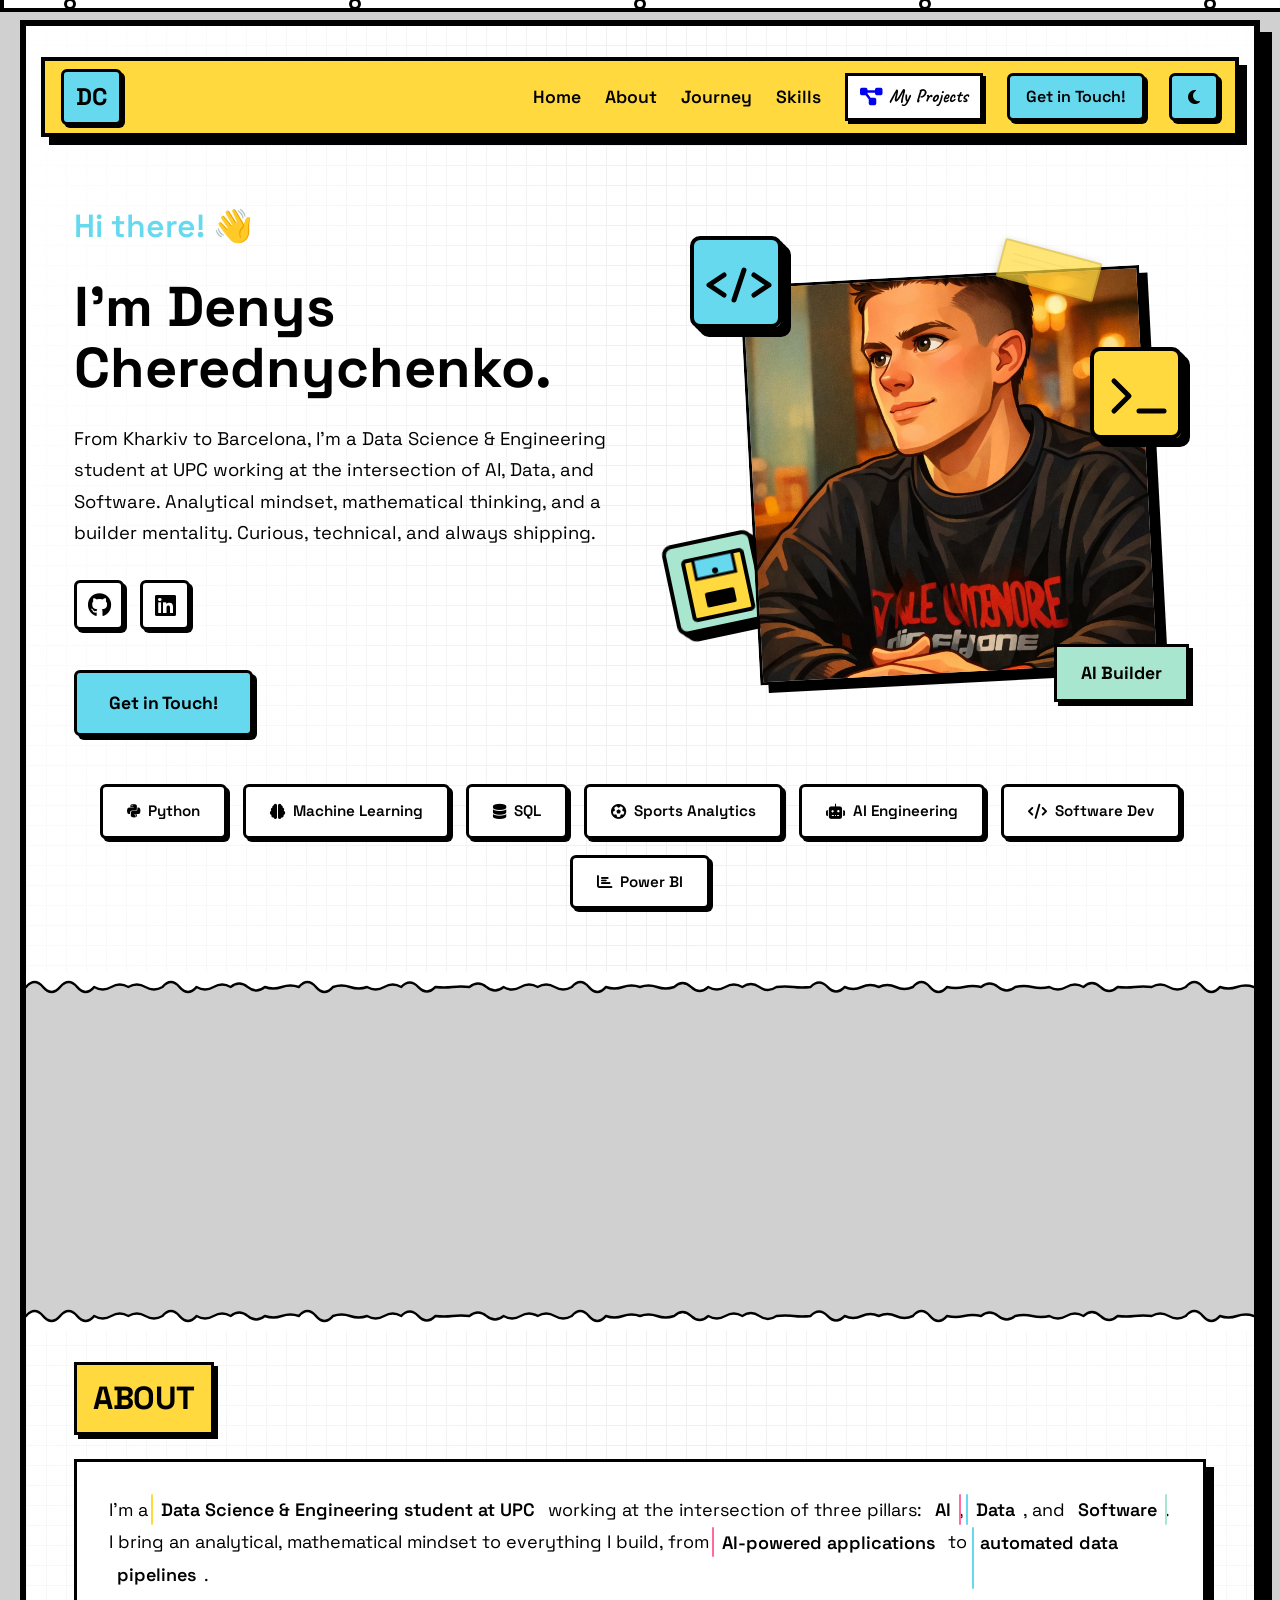
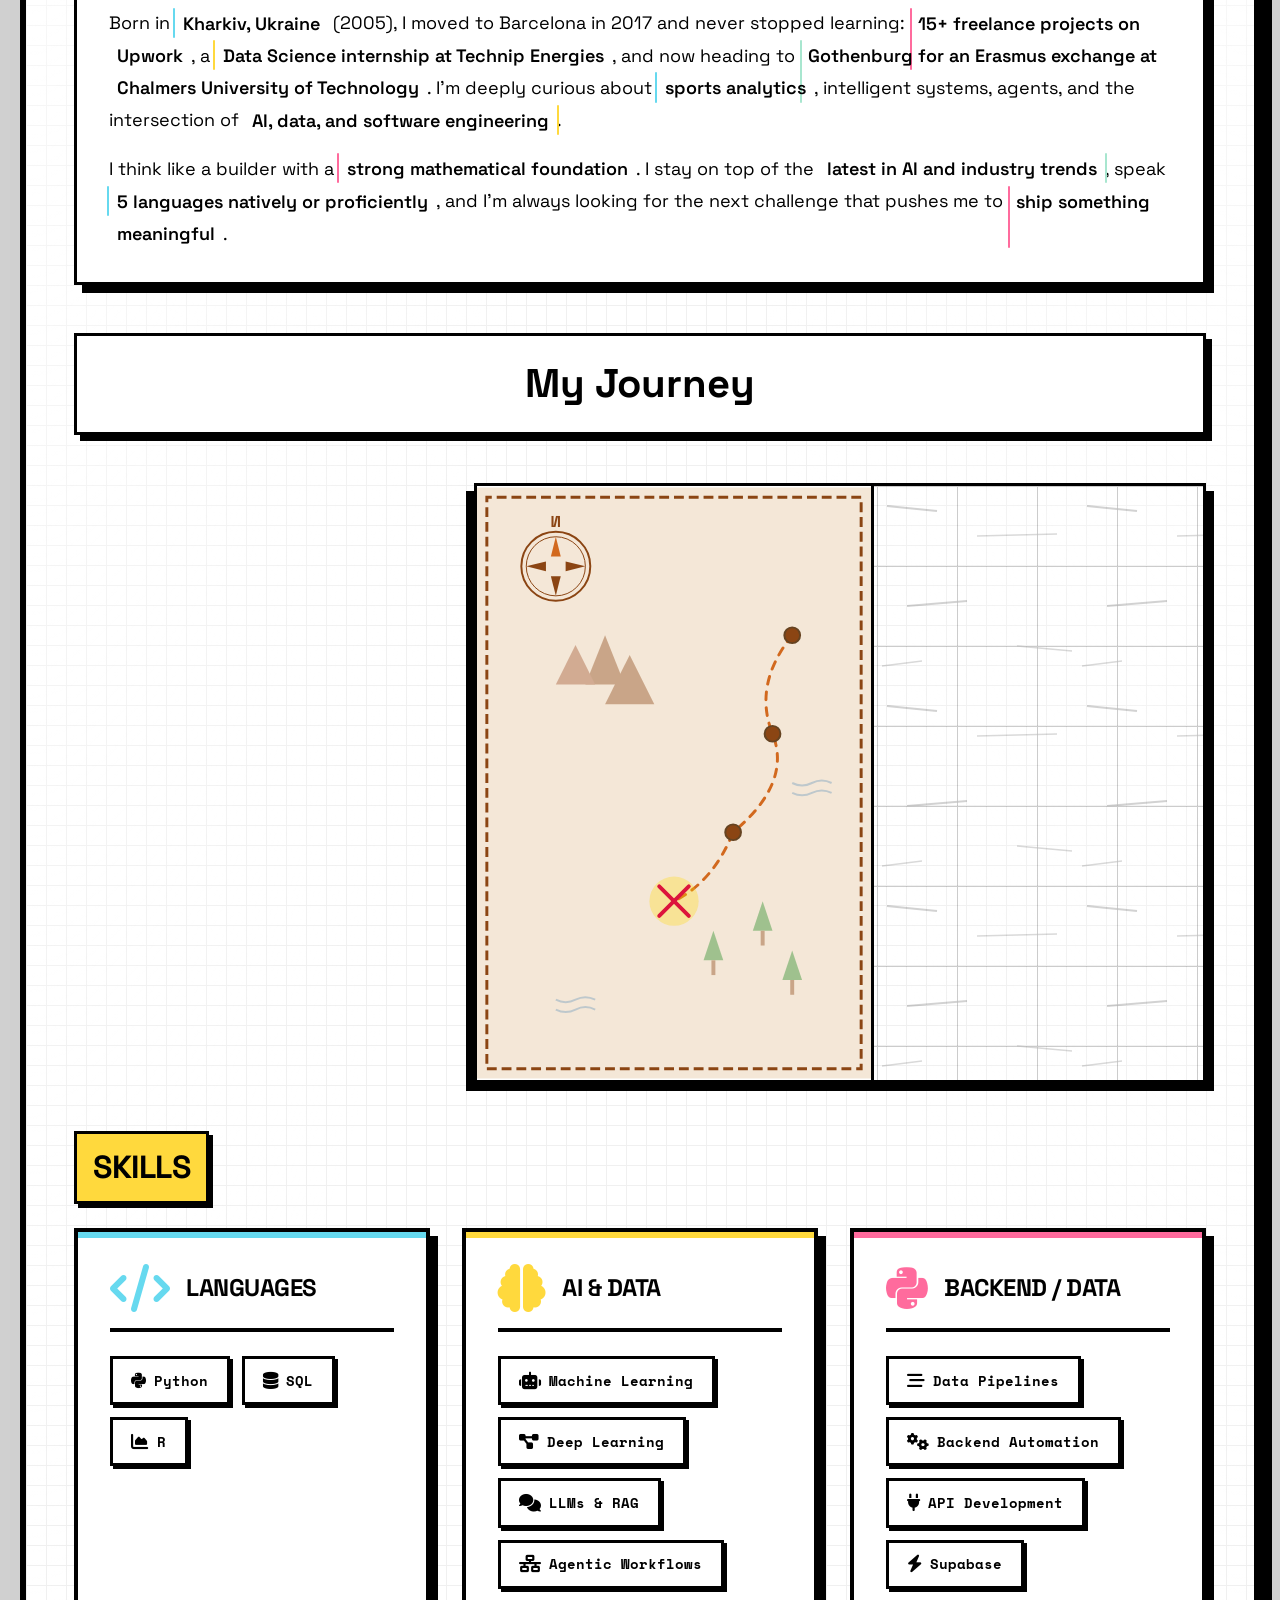
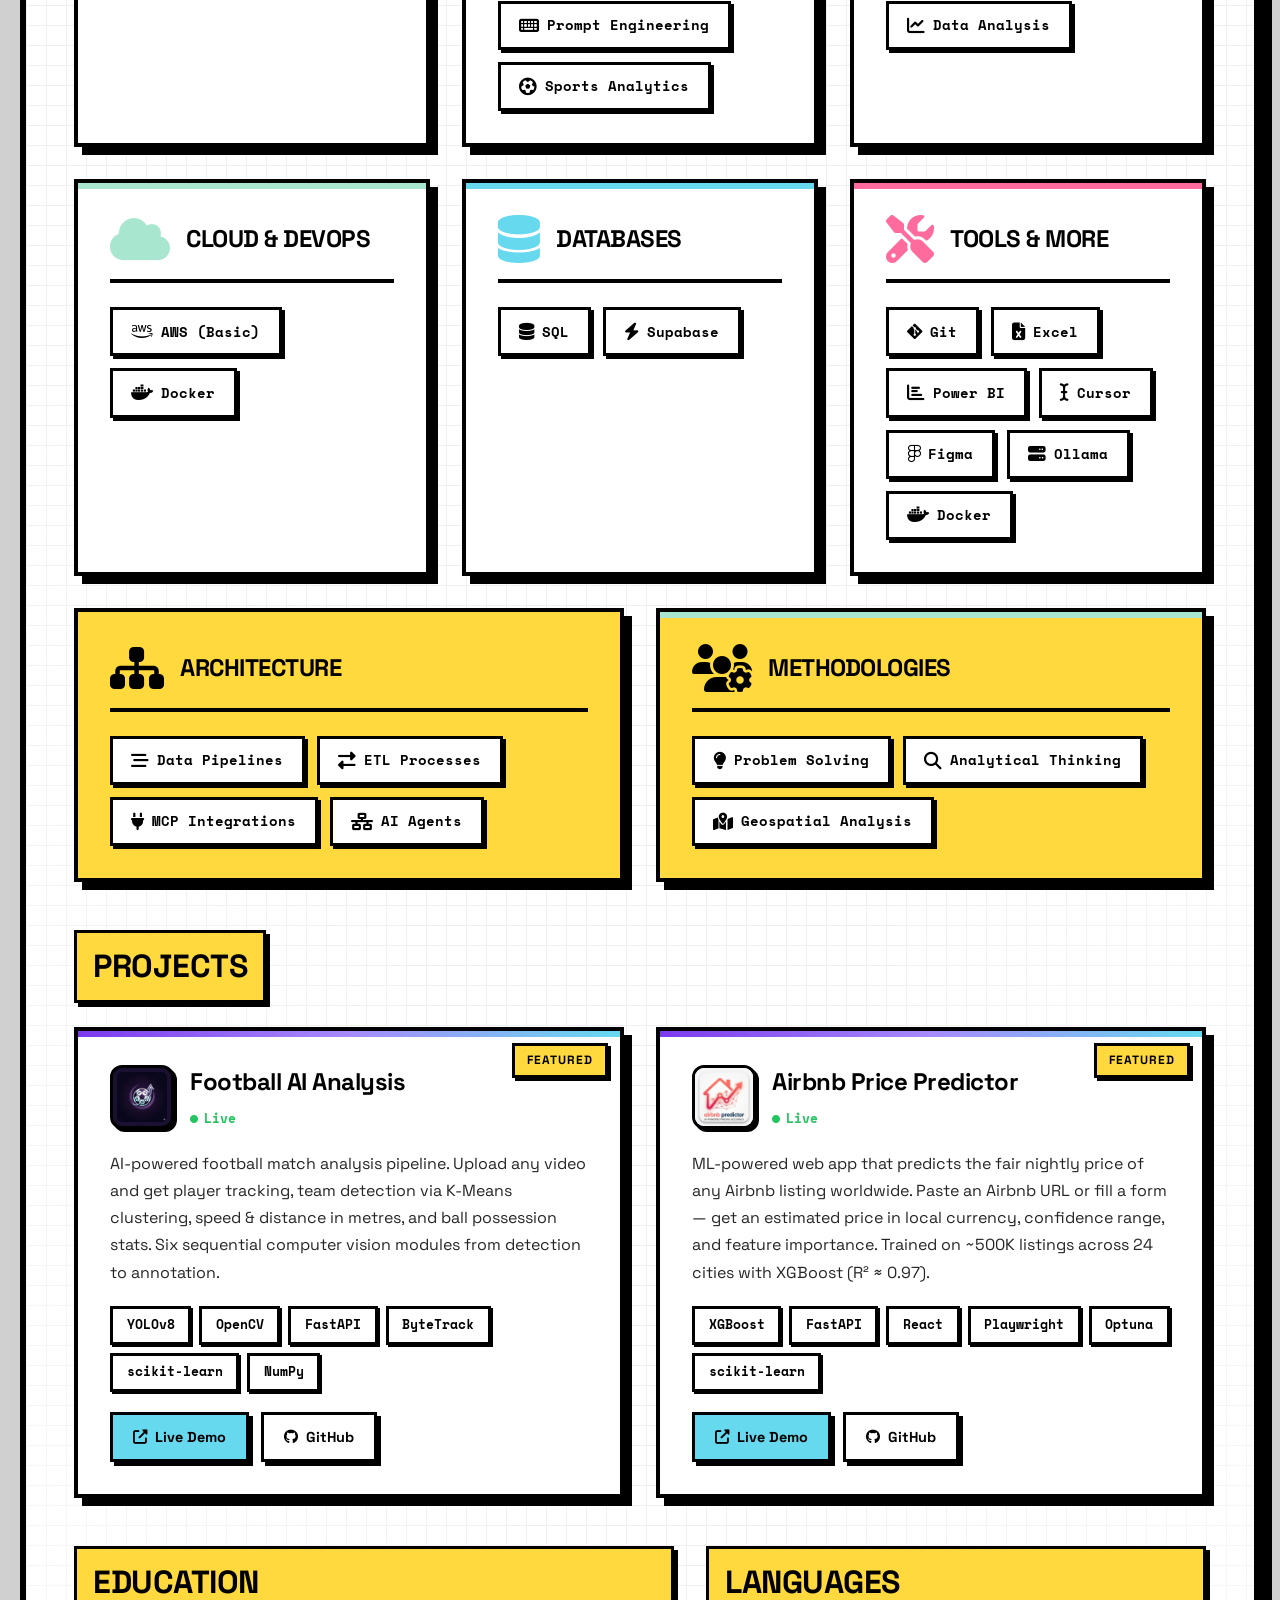
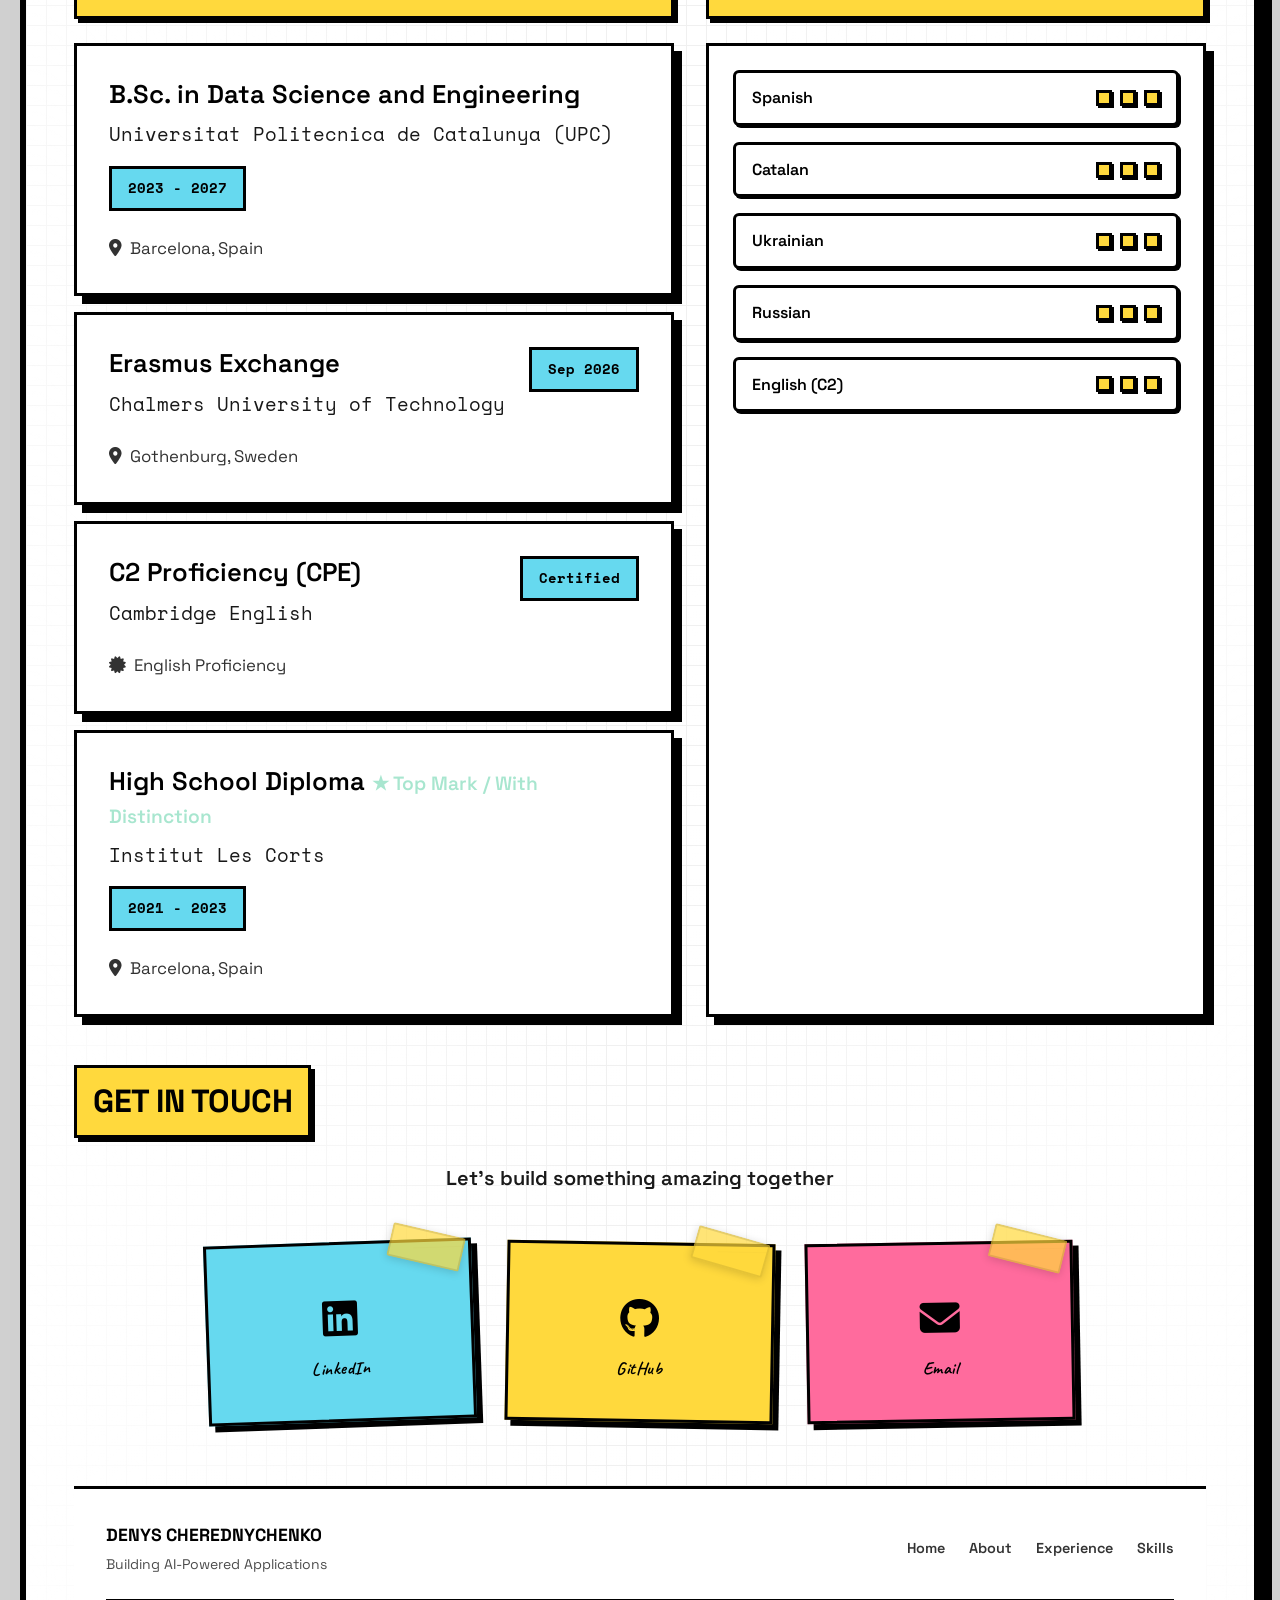
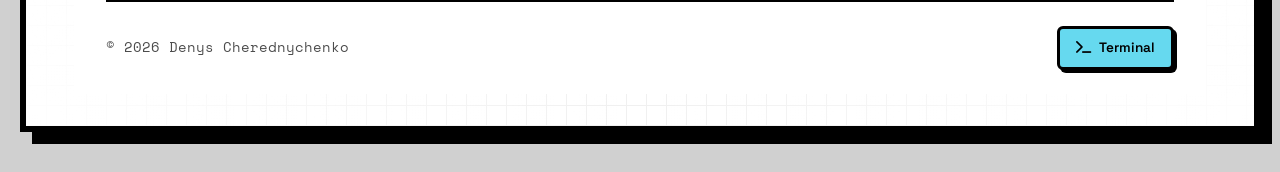
==== commit d73949fd: "Update English proficiency to C2" ====
--- a/index.html
+++ b/index.html
@@ -725,7 +725,7 @@
                         <div class="card education-card" style="margin-top: 1rem;">
                             <div class="education-header">
                                 <div>
-                                    <h3 class="education-title">C1 Advanced (CAE)</h3>
+                                    <h3 class="education-title">C2 Proficiency (CPE)</h3>
                                     <p class="education-school">Cambridge English</p>
                                 </div>
                                 <span class="badge">Certified</span>
@@ -781,7 +781,7 @@
                                 </div>
                             </div>
                             <div class="language-item">
-                                <span class="language-name-inline">English (C1)</span>
+                                <span class="language-name-inline">English (C2)</span>
                                 <div class="language-stars">
                                     <span class="star filled"></span>
                                     <span class="star filled"></span>
